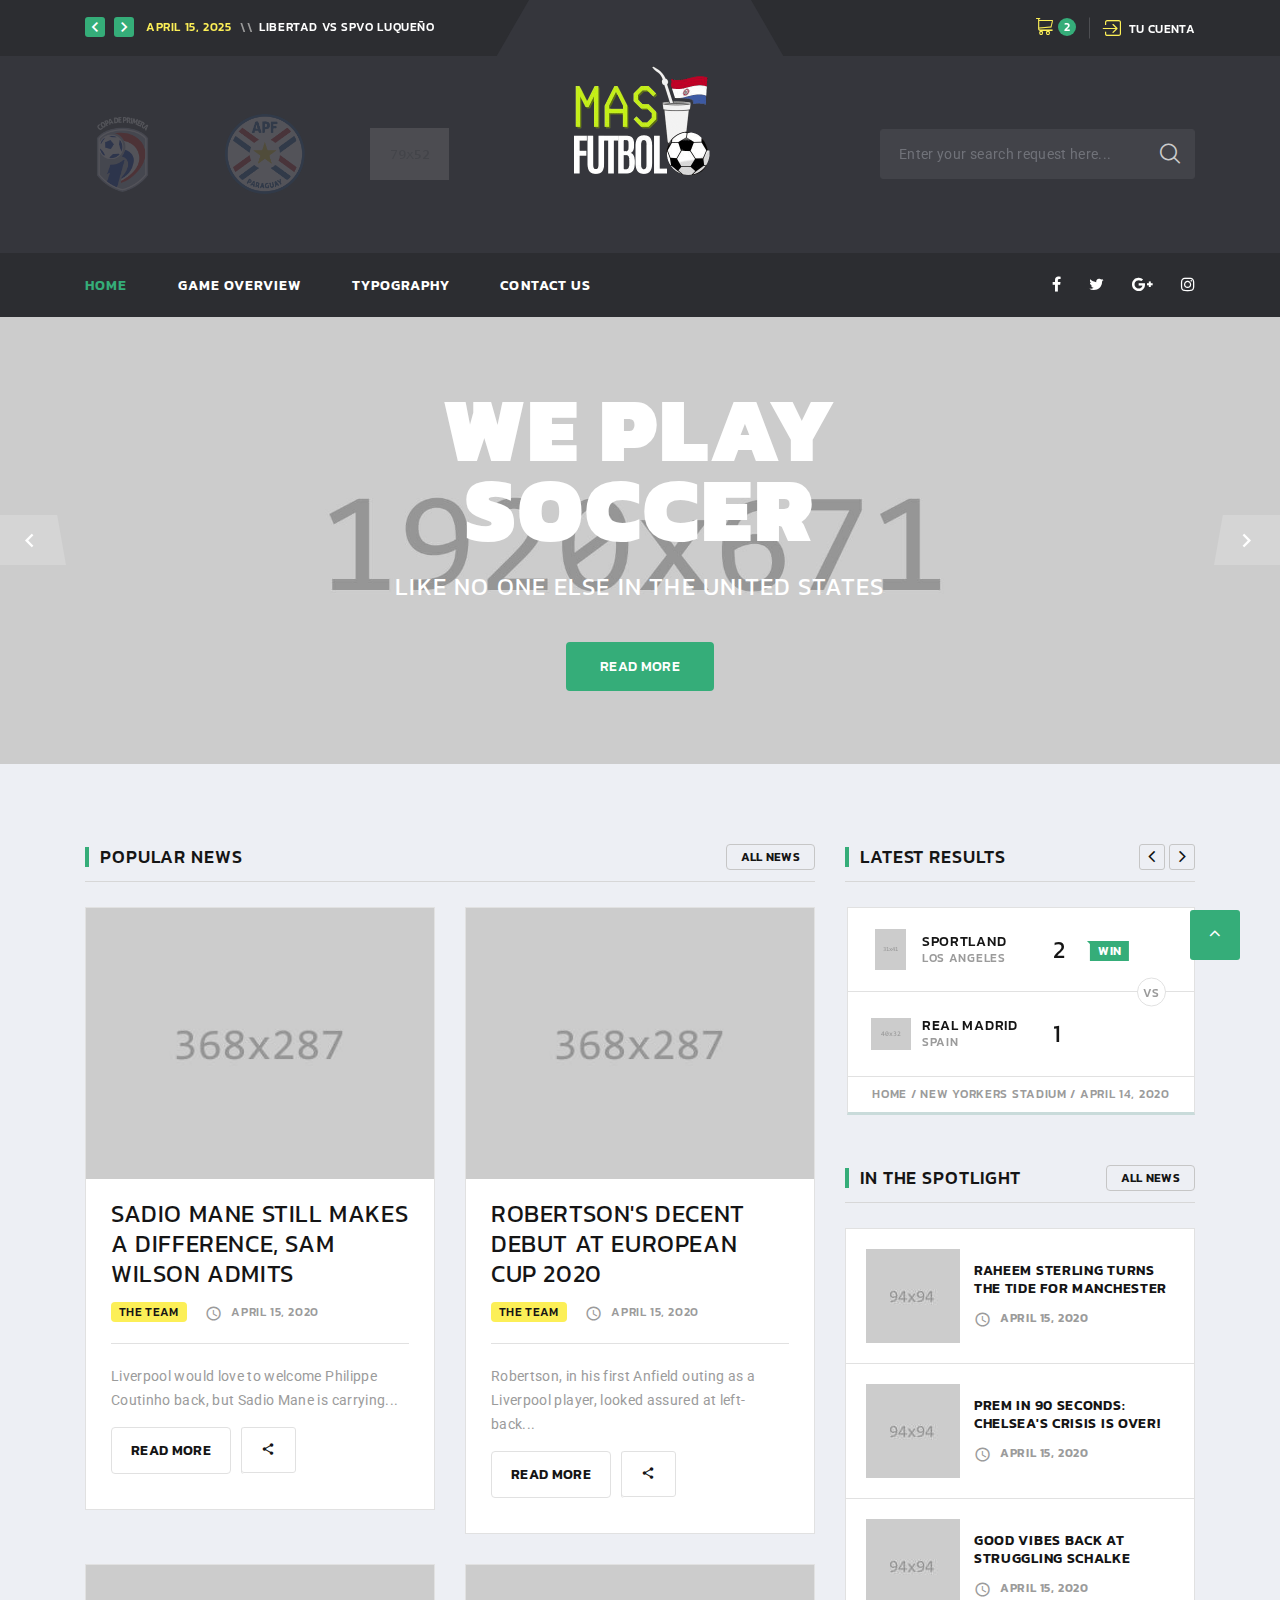
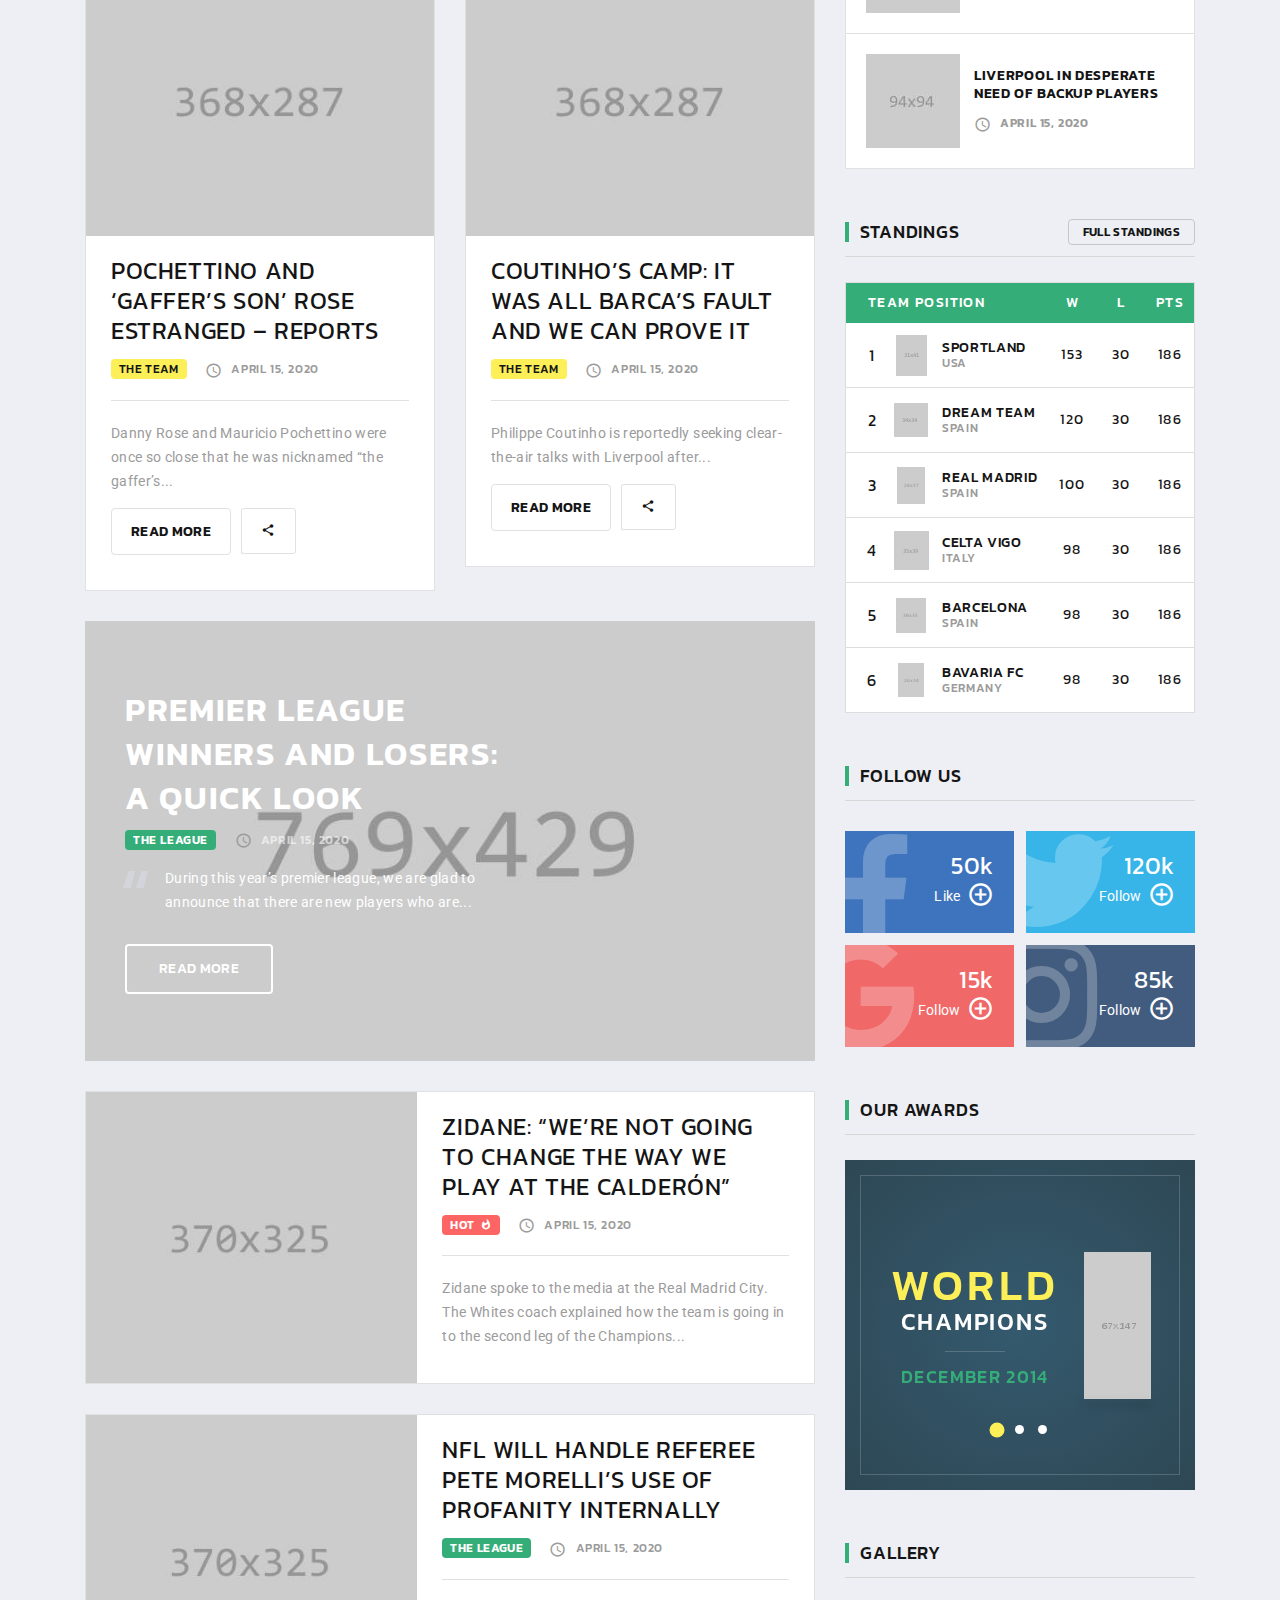
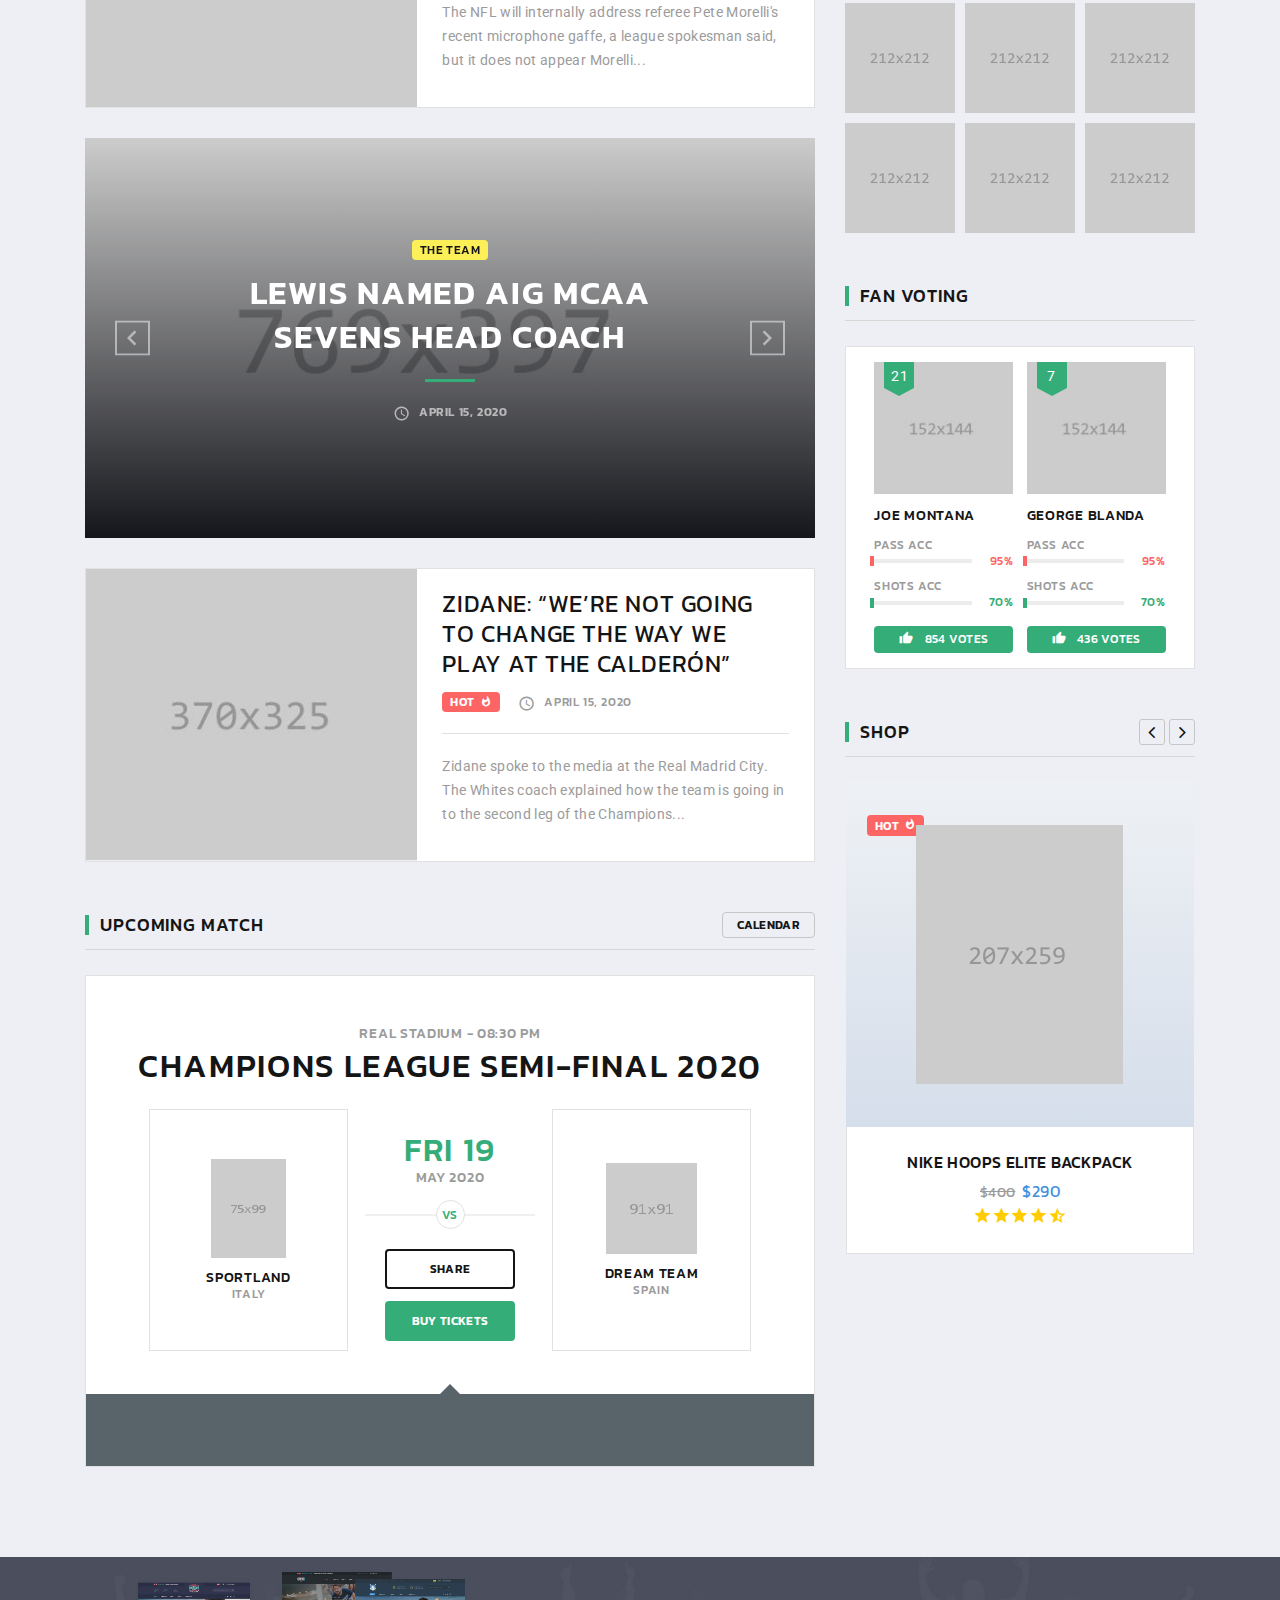
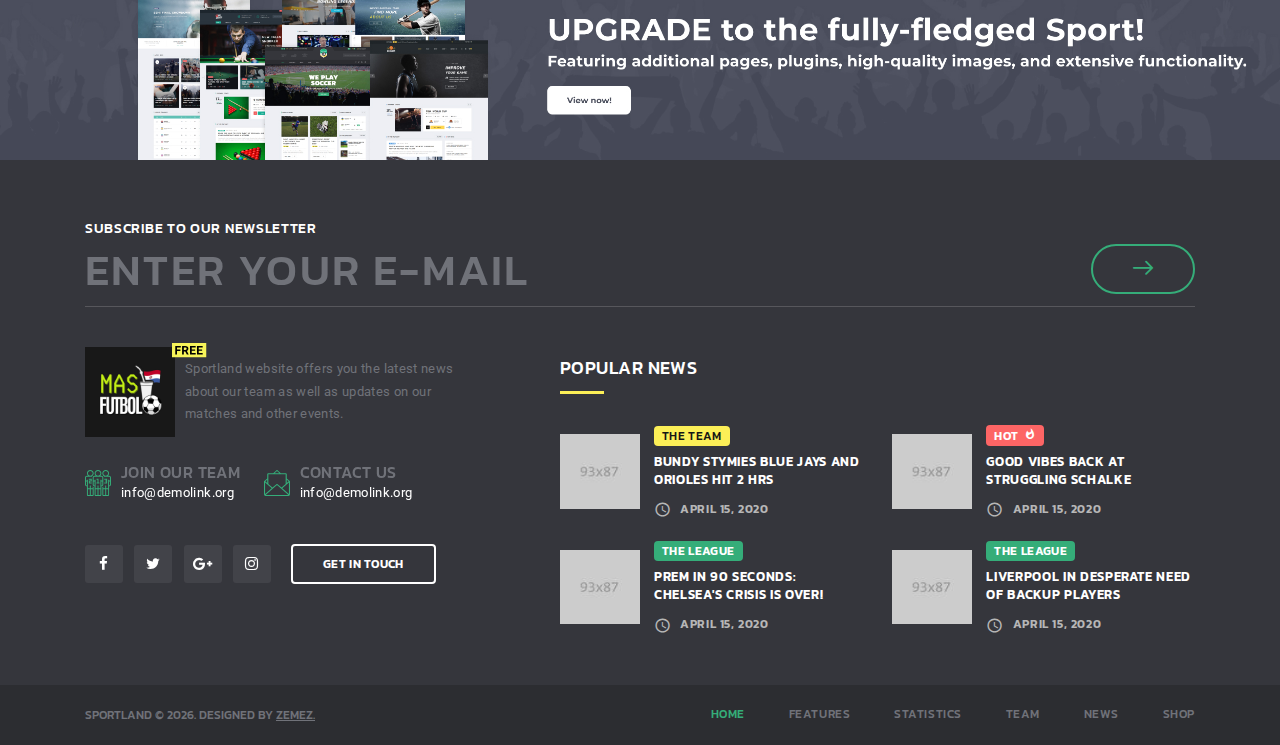
==== index.html @ 085f9d53 "masfutbolpy" ====
<!DOCTYPE html>
<html class="wide wow-animation" lang="en">
  <head>
    <!-- Site Title-->
    <title>masfutbolpy</title>
    <meta name="format-detection" content="telephone=no">
    <meta name="viewport" content="width=device-width, height=device-height, initial-scale=1.0, user-scalable=1">
    <meta http-equiv="X-UA-Compatible" content="IE=edge">
    <meta charset="utf-8">
    <link rel="icon" href="images/logo2.png" type="image/x-icon">
    <!-- Stylesheets-->
    <link rel="stylesheet" type="text/css" href="//fonts.googleapis.com/css?family=Kanit:300,400,500,500i,600,900%7CRoboto:400,900">
    <link rel="stylesheet" href="css/bootstrap.css">
    <link rel="stylesheet" href="css/fonts.css">
    <link rel="stylesheet" href="css/style.css">
    <style>.ie-panel{display: none;background: #212121;padding: 10px 0;box-shadow: 3px 3px 5px 0 rgba(0,0,0,.3);clear: both;text-align:center;position: relative;z-index: 1;} html.ie-10 .ie-panel, html.lt-ie-10 .ie-panel {display: block;}</style>
  </head>
  <body>
    <div class="ie-panel"><a href="http://windows.microsoft.com/en-US/internet-explorer/"><img src="images/ie8-panel/warning_bar_0000_us.jpg" height="42" width="820" alt="You are using an outdated browser. For a faster, safer browsing experience, upgrade for free today."></a></div>
    <div class="preloader">
      <div class="preloader-body">
        <div class="preloader-item"></div>
      </div>
    </div>
    <!-- Page-->
    <div class="page">
      <!-- Page Header-->
      <header class="section page-header rd-navbar-dark">
        <!-- RD Navbar-->
        <div class="rd-navbar-wrap">
          <nav class="rd-navbar rd-navbar-classic" data-layout="rd-navbar-fixed" data-sm-layout="rd-navbar-fixed" data-md-layout="rd-navbar-fixed" data-md-device-layout="rd-navbar-fixed" data-lg-layout="rd-navbar-fixed" data-lg-device-layout="rd-navbar-fixed" data-xl-layout="rd-navbar-static" data-xl-device-layout="rd-navbar-static" data-xxl-layout="rd-navbar-static" data-xxl-device-layout="rd-navbar-static" data-lg-stick-up-offset="166px" data-xl-stick-up-offset="166px" data-xxl-stick-up-offset="166px" data-lg-stick-up="true" data-xl-stick-up="true" data-xxl-stick-up="true">
            <div class="rd-navbar-panel">
              <!-- RD Navbar Toggle-->
              <button class="rd-navbar-toggle" data-rd-navbar-toggle=".rd-navbar-main"><span></span></button>
              <!-- RD Navbar Panel-->
              <div class="rd-navbar-panel-inner container">
                <div class="rd-navbar-collapse rd-navbar-panel-item rd-navbar-panel-item-left">
                  <!-- Owl Carousel-->
                  <div class="owl-carousel-navbar owl-carousel-inline-outer">
                    <div class="owl-inline-nav">
                      <button class="owl-arrow owl-arrow-prev"></button>
                      <button class="owl-arrow owl-arrow-next"></button>
                    </div>
                    <div class="owl-carousel-inline-wrap">
                      <div class="owl-carousel owl-carousel-inline" data-items="1" data-dots="false" data-nav="true" data-autoplay="true" data-autoplay-speed="3200" data-stage-padding="0" data-loop="true" data-margin="10" data-mouse-drag="false" data-touch-drag="false" data-nav-custom=".owl-carousel-navbar">
                        <!-- Post Inline-->
                        <article class="post-inline">
                          <time class="post-inline-time" datetime="2020">April 15, 2025</time>
                          <p class="post-inline-title">Libertad vs Spvo Luqueño</p>
                        </article>
                        <!-- Post Inline-->
                        <article class="post-inline">
                          <time class="post-inline-time" datetime="2020">April 15, 2025</time>
                          <p class="post-inline-title">Cerro Porteño vs Guarani</p>
                        </article>
                        <!-- Post Inline-->
                        <article class="post-inline">
                          <time class="post-inline-time" datetime="2020">April 15, 2025</time>
                          <p class="post-inline-title">Olimpia vs 2 de Mayo</p>
                        </article>
                      </div>
                    </div>
                  </div>
                </div>
                <div class="rd-navbar-panel-item rd-navbar-panel-item-right">
                  <ul class="list-inline list-inline-bordered">
                   <!-- <li> para poner idiomas
                       Select 2
                      <select class="select select-inline" data-placeholder="Select an option" data-dropdown-class="select-inline-dropdown">
                        <option value="en" selected="">en</option>
                        <option value="fr">fr</option>
                        <option value="es">es</option>
                      </select>
                    </li>-->
                    <li>
                      <div class="cart-inline-toggled-outer">
                        <!-- Link Cart-->
                        <button class="link link-cart cart-inline-toggle" data-rd-navbar-toggle="#cart-inline"><span class="link-cart-icon fl-bigmug-line-shopping202"></span><span class="link-cart-counter">2</span></button>
                        <!-- Cart Inline-->
                        <article class="cart-inline cart-inline-toggled" id="cart-inline">
                          <div class="cart-inline-inner">
                            <div class="cart-inline-header">
                              <h5 class="cart-inline-title">Carrito: 2 productos</h5>
                              <p class="cart-inline-subtitle">total precio: $750</p>
                            </div>
                            <div class="cart-inline-main">
                                    <!-- Product inline-->
                                    <article class="product-inline">
                                      <div class="product-inline-aside"><a class="product-inline-figure" href="#"><img class="product-inline-image" src="images/product-Nike-Air-Zoom-Pegasus-67x30.png" alt="" width="67" height="30"/></a></div>
                                      <div class="product-inline-main">
                                        <p class="heading-7 product-inline-title"><a href="#">Nike Air Zoom Pegasus</a></p>
                                        <ul class="product-inline-meta">
                                          <li>
                                            <input class="form-input" type="number" data-zeros="true" value="2" min="1" max="100">
                                          </li>
                                          <li>
                                            <p class="product-inline-price">$500.00</p>
                                          </li>
                                        </ul>
                                      </div>
                                    </article>
                                    <!-- Product inline-->
                                    <article class="product-inline">
                                      <div class="product-inline-aside"><a class="product-inline-figure" href="#"><img class="product-inline-image" src="images/product-Nike-Baseball-Hat-55x38.png" alt="" width="55" height="38"/></a></div>
                                      <div class="product-inline-main">
                                        <p class="heading-7 product-inline-title"><a href="#">Nike Baseball Hat</a></p>
                                        <ul class="product-inline-meta">
                                          <li>
                                            <input class="form-input" type="number" data-zeros="true" value="1" min="1" max="100">
                                          </li>
                                          <li>
                                            <p class="product-inline-price">$250.00</p>
                                          </li>
                                        </ul>
                                      </div>
                                    </article>
                            </div>
                            <div class="cart-inline-footer"><a class="button button-md button-default-outline" href="#">Ir al carrito</a><a class="button button-md button-primary" href="#">Realizar Pedido</a></div>
                          </div>
                        </article>
                      </div>
                    </li>
                    <li><a class="link link-icon link-icon-left link-classic" href="#"><span class="icon fl-bigmug-line-login12"></span><span class="link-icon-text">Tu Cuenta</span></a></li>
                  </ul>
                </div>
                <div class="rd-navbar-collapse-toggle rd-navbar-fixed-element-1" data-rd-navbar-toggle=".rd-navbar-collapse"><span></span></div>
              </div>
            </div>
            <div class="rd-navbar-main">
              <div class="rd-navbar-main-top">
                <div class="rd-navbar-main-container container">
                  <!-- RD Navbar Brand-->
                  <div class="rd-navbar-brand"><a class="" href="./"><img class="brand-logo " src="images/logo.webp" alt="" width="95" height="126"/></a>
                  </div>
                  <!-- RD Navbar List-->
                  <ul class="rd-navbar-list">
                    <li class="rd-navbar-list-item"><a class="rd-navbar-list-link" href="#"><img src="images/k1sbmx1652126723.png" alt="" width="75" height="42"/></a></li>
                    <li class="rd-navbar-list-item"><a class="rd-navbar-list-link" href="#"><img src="images/Escudo_APF_actual.png" alt="" width="88" height="45"/></a></li>
                    <li class="rd-navbar-list-item"><a class="rd-navbar-list-link" href="#"><img src="images/partners-3-inverse-79x52.png" alt="" width="79" height="52"/></a></li>
                  </ul>
                  <!-- RD Navbar Search-->
                  <div class="rd-navbar-search">
                    <button class="rd-navbar-search-toggle" data-rd-navbar-toggle=".rd-navbar-search"><span></span></button>
                    <form class="rd-search" action="#" data-search-live="rd-search-results-live" method="GET">
                      <div class="form-wrap">
                        <label class="form-label" for="rd-navbar-search-form-input">Enter your search request here...</label>
                        <input class="rd-navbar-search-form-input form-input" id="rd-navbar-search-form-input" type="text" name="s" autocomplete="off">
                        <div class="rd-search-results-live" id="rd-search-results-live"></div>
                      </div>
                      <button class="rd-search-form-submit fl-budicons-launch-search81" type="submit"></button>
                    </form>
                  </div>
                </div>
              </div>
              <div class="rd-navbar-main-bottom rd-navbar-darker">
                <div class="rd-navbar-main-container container">
                  <!-- RD Navbar Nav-->
                                    <ul class="rd-navbar-nav">
                                      <li class="rd-nav-item active"><a class="rd-nav-link" href="index.html">Home</a>
                                      </li>
                                      <li class="rd-nav-item"><a class="rd-nav-link" href="https://livedemo00.template-help.com/wt_63853_v4/soccer/index.html">Game overview</a>
                                      </li>
                                      <li class="rd-nav-item"><a class="rd-nav-link" href="https://livedemo00.template-help.com/wt_63853_v4/soccer/index.html">Typography</a>
                                      </li>
                                      <li class="rd-nav-item"><a class="rd-nav-link" href="https://livedemo00.template-help.com/wt_63853_v4/soccer/index.html">Contact us</a>
                                      </li>
                                    </ul>
                  <div class="rd-navbar-main-element">
                    <ul class="list-inline list-inline-sm">
                      <li><a class="icon icon-xs icon-light fa fa-facebook" href="#"></a></li>
                      <li><a class="icon icon-xs icon-light fa fa-twitter" href="#"></a></li>
                      <li><a class="icon icon-xs icon-light fa fa-google-plus" href="#"></a></li>
                      <li><a class="icon icon-xs icon-light fa fa-instagram" href="#"></a></li>
                    </ul>
                  </div>
                </div>
              </div>
            </div>
          </nav>
        </div>
      </header>
      <!-- Swiper-->
      <section class="section swiper-container swiper-slider swiper-classic bg-gray-2" data-loop="true" data-autoplay="4000" data-simulate-touch="false" data-slide-effect="fade">
        <div class="swiper-wrapper">
          <div class="swiper-slide text-center" data-slide-bg="images/slider-1-slide-1-1920x671.jpg">
            <div class="container">
              <div class="row justify-content-center">
                <div class="col-xl-6">
                  <div class="swiper-slide-caption">
                    <h1 data-caption-animate="fadeInUp" data-caption-delay="100">We play Soccer</h1>
                    <h4 data-caption-animate="fadeInUp" data-caption-delay="200">like no one else in the united states</h4><a class="button button-primary" data-caption-animate="fadeInUp" data-caption-delay="300" href="about-us.html">Read More</a>
                  </div>
                </div>
              </div>
            </div>
          </div>
          <div class="swiper-slide" data-slide-bg="images/slider-1-slide-2-1920x671.jpg">
            <div class="container">
              <div class="row justify-content-end">
                <div class="col-xl-5">
                  <div class="swiper-slide-caption">
                    <h1 data-caption-animate="fadeInUp" data-caption-delay="100">We Are Pros</h1>
                    <h4 data-caption-animate="fadeInUp" data-caption-delay="200">in Everything Concerning Soccer</h4><a class="button button-primary" data-caption-animate="fadeInUp" data-caption-delay="300" href="about-us.html">Read More</a>
                  </div>
                </div>
              </div>
            </div>
          </div>
          <div class="swiper-slide" data-slide-bg="images/slider-1-slide-3-1920x671.jpg">
            <div class="container">
              <div class="row">
                <div class="col-xl-5">
                  <div class="swiper-slide-caption">
                    <h1 data-caption-animate="fadeInUp" data-caption-delay="100">Best Website</h1>
                    <h4 data-caption-animate="fadeInUp" data-caption-delay="200">for soccer news, updates, <br class="d-none d-xl-block"> and game results</h4><a class="button button-primary" data-caption-animate="fadeInUp" data-caption-delay="300" href="about-us.html">Read More</a>
                  </div>
                </div>
              </div>
            </div>
          </div>
        </div>
        <div class="swiper-button swiper-button-prev"></div>
        <div class="swiper-button swiper-button-next"></div>
        <div class="swiper-pagination"></div>
      </section>

      <!-- Latest News-->
      <section class="section section-md bg-gray-100">
        <div class="container">
          <div class="row row-50">
            <div class="col-lg-8">
              <div class="main-component">
                <!-- Heading Component-->
                <article class="heading-component">
                  <div class="heading-component-inner">
                    <h5 class="heading-component-title">Popular news
                    </h5><a class="button button-xs button-gray-outline" href="#">All news</a>
                  </div>
                </article>
                <div class="row row-30">
                  <div class="col-md-6">
                    <!-- Post Future-->
                    <article class="post-future"><a class="post-future-figure" href="#"><img src="images/news-2-1-368x287.jpg" alt="" width="368" height="287"/></a>
                      <div class="post-future-main">
                        <h4 class="post-future-title"><a href="#">Sadio mane still makes a difference, sam wilson admits</a></h4>
                        <div class="post-future-meta">
                          <!-- Badge-->
                          <div class="badge badge-secondary">The Team
                          </div>
                          <div class="post-future-time"><span class="icon mdi mdi-clock"></span>
                            <time datetime="2020">April 15, 2020</time>
                          </div>
                        </div>
                        <hr/>
                        <div class="post-future-text">
                          <p>Liverpool would love to welcome Philippe Coutinho back, but Sadio Mane is carrying...</p>
                        </div>
                        <div class="post-future-footer group-flex group-flex-xs"><a class="button button-gray-outline" href="#">Read more</a>
                          <div class="post-future-share">
                            <div class="inline-toggle-parent">
                              <div class="inline-toggle icon material-icons-share"></div>
                              <div class="inline-toggle-element">
                                <ul class="list-inline">
                                  <li>Share</li>
                                  <li><a class="icon fa-facebook" href="#"></a></li>
                                  <li><a class="icon fa-twitter" href="#"></a></li>
                                  <li><a class="icon fa-google-plus" href="#"></a></li>
                                  <li><a class="icon fa-instagram" href="#"></a></li>
                                </ul>
                              </div>
                            </div>
                          </div>
                        </div>
                      </div>
                    </article>
                  </div>
                  <div class="col-md-6">
                    <!-- Post Future-->
                    <article class="post-future"><a class="post-future-figure" href="#"><img src="images/news-2-2-368x287.jpg" alt="" width="368" height="287"/></a>
                      <div class="post-future-main">
                        <h4 class="post-future-title"><a href="#">Robertson's decent debut at european cup 2020</a></h4>
                        <div class="post-future-meta">
                          <!-- Badge-->
                          <div class="badge badge-secondary">The Team
                          </div>
                          <div class="post-future-time"><span class="icon mdi mdi-clock"></span>
                            <time datetime="2020">April 15, 2020</time>
                          </div>
                        </div>
                        <hr/>
                        <div class="post-future-text">
                          <p>Robertson, in his first Anfield outing as a Liverpool player, looked assured at left-back...</p>
                        </div>
                        <div class="post-future-footer group-flex group-flex-xs"><a class="button button-gray-outline" href="#">Read more</a>
                          <div class="post-future-share">
                            <div class="inline-toggle-parent">
                              <div class="inline-toggle icon material-icons-share"></div>
                              <div class="inline-toggle-element">
                                <ul class="list-inline">
                                  <li>Share</li>
                                  <li><a class="icon fa-facebook" href="#"></a></li>
                                  <li><a class="icon fa-twitter" href="#"></a></li>
                                  <li><a class="icon fa-google-plus" href="#"></a></li>
                                  <li><a class="icon fa-instagram" href="#"></a></li>
                                </ul>
                              </div>
                            </div>
                          </div>
                        </div>
                      </div>
                    </article>
                  </div>
                  <div class="col-md-6">
                    <!-- Post Future-->
                    <article class="post-future"><a class="post-future-figure" href="#"><img src="images/news-2-3-368x287.jpg" alt="" width="368" height="287"/></a>
                      <div class="post-future-main">
                        <h4 class="post-future-title"><a href="#">Pochettino and ‘gaffer’s son’ Rose estranged – reports</a></h4>
                        <div class="post-future-meta">
                          <!-- Badge-->
                          <div class="badge badge-secondary">The Team
                          </div>
                          <div class="post-future-time"><span class="icon mdi mdi-clock"></span>
                            <time datetime="2020">April 15, 2020</time>
                          </div>
                        </div>
                        <hr/>
                        <div class="post-future-text">
                          <p>Danny Rose and Mauricio Pochettino were once so close that he was nicknamed “the gaffer’s...</p>
                        </div>
                        <div class="post-future-footer group-flex group-flex-xs"><a class="button button-gray-outline" href="#">Read more</a>
                          <div class="post-future-share">
                            <div class="inline-toggle-parent">
                              <div class="inline-toggle icon material-icons-share"></div>
                              <div class="inline-toggle-element">
                                <ul class="list-inline">
                                  <li>Share</li>
                                  <li><a class="icon fa-facebook" href="#"></a></li>
                                  <li><a class="icon fa-twitter" href="#"></a></li>
                                  <li><a class="icon fa-google-plus" href="#"></a></li>
                                  <li><a class="icon fa-instagram" href="#"></a></li>
                                </ul>
                              </div>
                            </div>
                          </div>
                        </div>
                      </div>
                    </article>
                  </div>
                  <div class="col-md-6">
                    <!-- Post Future-->
                    <article class="post-future"><a class="post-future-figure" href="#"><img src="images/news-2-4-368x287.jpg" alt="" width="368" height="287"/></a>
                      <div class="post-future-main">
                        <h4 class="post-future-title"><a href="#">Coutinho’s camp: It was all Barca’s fault and we can prove it</a></h4>
                        <div class="post-future-meta">
                          <!-- Badge-->
                          <div class="badge badge-secondary">The Team
                          </div>
                          <div class="post-future-time"><span class="icon mdi mdi-clock"></span>
                            <time datetime="2020">April 15, 2020</time>
                          </div>
                        </div>
                        <hr/>
                        <div class="post-future-text">
                          <p>Philippe Coutinho is reportedly seeking clear-the-air talks with Liverpool after...</p>
                        </div>
                        <div class="post-future-footer group-flex group-flex-xs"><a class="button button-gray-outline" href="#">Read more</a>
                          <div class="post-future-share">
                            <div class="inline-toggle-parent">
                              <div class="inline-toggle icon material-icons-share"></div>
                              <div class="inline-toggle-element">
                                <ul class="list-inline">
                                  <li>Share</li>
                                  <li><a class="icon fa-facebook" href="#"></a></li>
                                  <li><a class="icon fa-twitter" href="#"></a></li>
                                  <li><a class="icon fa-google-plus" href="#"></a></li>
                                  <li><a class="icon fa-instagram" href="#"></a></li>
                                </ul>
                              </div>
                            </div>
                          </div>
                        </div>
                      </div>
                    </article>
                  </div>
                  <div class="col-md-12">
                    <!-- Post Gloria-->
                    <article class="post-gloria"><img src="images/post-gloria-1-769x429.jpg" alt="" width="769" height="429"/>
                      <div class="post-gloria-main">
                        <h3 class="post-gloria-title"><a href="#">Premier League Winners and Losers: a quick look</a></h3>
                        <div class="post-gloria-meta">
                          <!-- Badge-->
                          <div class="badge badge-primary">The League
                          </div>
                          <div class="post-gloria-time"><span class="icon mdi mdi-clock"></span>
                            <time datetime="2020">April 15, 2020</time>
                          </div>
                        </div>
                        <div class="post-gloria-text">
                          <svg version="1.1" x="0px" y="0px" width="6.888px" height="4.68px" viewbox="0 0 6.888 4.68" enable-background="new 0 0 6.888 4.68" xml:space="preserve">
                            <path d="M1.584,0h1.8L2.112,4.68H0L1.584,0z M5.112,0h1.776L5.64,4.68H3.528L5.112,0z"></path>
                          </svg>
                          <p>During this year’s premier league, we are glad to announce that there are new players who are...</p>
                        </div><a class="button" href="#">Read more</a>
                      </div>
                    </article>
                  </div>
                  <div class="col-md-12">
                    <!-- Post Future-->
                    <article class="post-future post-future-horizontal"><a class="post-future-figure" href="#"><img src="images/news-3-1-370x325.jpg" alt="" width="370" height="325"/></a>
                      <div class="post-future-main">
                        <h4 class="post-future-title"><a href="#">Zidane: “We’re not going to change the way we play at the Calderón”</a></h4>
                        <div class="post-future-meta">
                          <!-- Badge-->
                          <div class="badge badge-red">hot<span class="icon mdi mdi-fire"></span>
                          </div>
                          <div class="post-future-time"><span class="icon mdi mdi-clock"></span>
                            <time datetime="2020">April 15, 2020</time>
                          </div>
                        </div>
                        <hr/>
                        <div class="post-future-text">
                          <p>Zidane spoke to the media at the Real Madrid City. The Whites coach explained how the team is going in to the second leg of the Champions...</p>
                        </div>
                      </div>
                    </article>
                  </div>
                  <div class="col-md-12">
                    <!-- Post Future-->
                    <article class="post-future post-future-horizontal"><a class="post-future-figure" href="#"><img src="images/news-3-2-370x325.jpg" alt="" width="370" height="325"/></a>
                      <div class="post-future-main">
                        <h4 class="post-future-title"><a href="#">NFL Will Handle Referee Pete Morelli’s Use of Profanity Internally</a></h4>
                        <div class="post-future-meta">
                          <!-- Badge-->
                          <div class="badge badge-primary">The League
                          </div>
                          <div class="post-future-time"><span class="icon mdi mdi-clock"></span>
                            <time datetime="2020">April 15, 2020</time>
                          </div>
                        </div>
                        <hr/>
                        <div class="post-future-text">
                          <p>The NFL will internally address referee Pete Morelli's recent microphone gaffe, a league spokesman said, but it does not appear Morelli...</p>
                        </div>
                      </div>
                    </article>
                  </div>
                  <div class="col-md-12">
                    <!-- Swiper-->
                    <div class="swiper-container swiper-slider post-slider" data-loop="false" data-autoplay="false" data-simulate-touch="false">
                      <div class="swiper-wrapper">
                        <div class="swiper-slide">
                          <div class="swiper-slide-caption">
                                                <!-- Post Alice-->
                                                <article class="post-alice"><img src="images/post-slide-1-769x397.jpg" alt="" width="769" height="397"/>
                                                  <div class="post-alice-main">
                                                    <!-- Badge-->
                                                    <div class="badge badge-secondary">the team
                                                    </div>
                                                    <h3 class="post-alice-title"><a href="#">Lewis named AIG MCAA 
Sevens head coach</a></h3>
                                                    <div class="divider"></div>
                                                    <div class="post-alice-time"><span class="icon mdi mdi-clock"></span>
                                                      <time datetime="2020">April 15, 2020</time>
                                                    </div>
                                                  </div>
                                                </article>
                          </div>
                        </div>
                        <div class="swiper-slide">
                          <div class="swiper-slide-caption">
                                                <!-- Post Alice-->
                                                <article class="post-alice"><img src="images/post-slide-2-769x397.jpg" alt="" width="769" height="397"/>
                                                  <div class="post-alice-main">
                                                    <!-- Badge-->
                                                    <div class="badge badge-primary">The League
                                                    </div>
                                                    <h3 class="post-alice-title"><a href="#">rumors about world soccer championship 2020</a></h3>
                                                    <div class="divider"></div>
                                                    <div class="post-alice-time"><span class="icon mdi mdi-clock"></span>
                                                      <time datetime="2020">April 15, 2020</time>
                                                    </div>
                                                  </div>
                                                </article>
                          </div>
                        </div>
                        <div class="swiper-slide">
                          <div class="swiper-slide-caption">
                                                <!-- Post Alice-->
                                                <article class="post-alice"><img src="images/post-slide-3-769x397.jpg" alt="" width="769" height="397"/>
                                                  <div class="post-alice-main">
                                                    <!-- Post Video Button--><a class="post-video-button" href="#modal1" data-toggle="modal"><span class="icon material-icons-play_arrow"></span></a>
                                                    <h3 class="post-alice-title"><a href="#">2020 Europa League Final</a></h3>
                                                    <div class="divider"></div>
                                                    <div class="post-alice-time"><span class="icon mdi mdi-clock"></span>
                                                      <time datetime="2020">April 15, 2020</time>
                                                    </div>
                                                  </div>
                                                </article>
                          </div>
                        </div>
                      </div>
                      <!-- Swiper Pagination-->
                      <div class="swiper-pagination"></div>
                      <!-- Swiper Navigation-->
                      <div class="swiper-button-prev"></div>
                      <div class="swiper-button-next"></div>
                    </div>
                  </div>
                  <div class="col-md-12">
                    <!-- Post Future-->
                    <article class="post-future post-future-horizontal"><a class="post-future-figure" href="#"><img src="images/news-3-3-370x325.jpg" alt="" width="370" height="325"/></a>
                      <div class="post-future-main">
                        <h4 class="post-future-title"><a href="#">Zidane: “We’re not going to change the way we play at the Calderón”</a></h4>
                        <div class="post-future-meta">
                          <!-- Badge-->
                          <div class="badge badge-red">hot<span class="icon mdi mdi-fire"></span>
                          </div>
                          <div class="post-future-time"><span class="icon mdi mdi-clock"></span>
                            <time datetime="2020">April 15, 2020</time>
                          </div>
                        </div>
                        <hr/>
                        <div class="post-future-text">
                          <p>Zidane spoke to the media at the Real Madrid City. The Whites coach explained how the team is going in to the second leg of the Champions...</p>
                        </div>
                      </div>
                    </article>
                  </div>
                </div>
              </div>
              <div class="main-component">
                <!-- Heading Component-->
                <article class="heading-component">
                  <div class="heading-component-inner">
                    <h5 class="heading-component-title">Upcoming Match
                    </h5><a class="button button-xs button-gray-outline" href="#">Calendar</a>
                  </div>
                </article>
                <!-- Game Result Bug-->
                <article class="game-result">
                  <div class="game-info game-info-creative">
                    <p class="game-info-subtitle">Real Stadium - 
                      <time datetime="08:30"> 08:30 PM</time>
                    </p>
                    <h3 class="game-info-title">Champions league semi-final 2020</h3>
                    <div class="game-info-main">
                      <div class="game-info-team game-info-team-first">
                        <figure><img src="images/team-sportland-75x99.png" alt="" width="75" height="99"/>
                        </figure>
                        <div class="game-result-team-name">Sportland</div>
                        <div class="game-result-team-country">Italy</div>
                      </div>
                      <div class="game-info-middle game-info-middle-vertical">
                        <time class="time-big" datetime="2020-04-17"><span class="heading-3">Fri 19</span> May 2020
                        </time>
                        <div class="game-result-divider-wrap"><span class="game-info-team-divider">VS</span></div>
                        <div class="group-sm">
                          <div class="button button-sm button-share-outline">Share
                            <ul class="game-info-share">
                              <li class="game-info-share-item"><a class="icon fa fa-facebook" href="#"></a></li>
                              <li class="game-info-share-item"><a class="icon fa fa-twitter" href="#"></a></li>
                              <li class="game-info-share-item"><a class="icon fa fa-google-plus" href="#"></a></li>
                              <li class="game-info-share-item"><a class="icon fa fa-instagram" href="#"></a></li>
                            </ul>
                          </div><a class="button button-sm button-primary" href="#">Buy tickets</a>
                        </div>
                      </div>
                      <div class="game-info-team game-info-team-second">
                        <figure><img src="images/team-dream-team-91x91.png" alt="" width="91" height="91"/>
                        </figure>
                        <div class="game-result-team-name">Dream Team</div>
                        <div class="game-result-team-country">Spain</div>
                      </div>
                    </div>
                  </div>
                  <div class="game-info-countdown">
                    <div class="countdown countdown-bordered" data-type="until" data-time="31 Dec 2020 16:00" data-format="dhms" data-style="short"></div>
                  </div>
                </article>
              </div>
            </div>
            <!-- Aside Block-->
            <div class="col-lg-4">
              <aside class="aside-components">
                <div class="aside-component">
                  <div class="owl-carousel-outer-navigation-1">
                    <!-- Heading Component-->
                    <article class="heading-component">
                      <div class="heading-component-inner">
                        <h5 class="heading-component-title">Latest results
                        </h5>
                        <div class="owl-carousel-arrows-outline">
                          <div class="owl-nav">
                            <button class="owl-arrow owl-arrow-prev"></button>
                            <button class="owl-arrow owl-arrow-next"></button>
                          </div>
                        </div>
                      </div>
                    </article>
                    <!-- Owl Carousel-->
                    <div class="owl-carousel owl-spacing-1" data-items="1" data-dots="false" data-nav="true" data-autoplay="true" data-autoplay-speed="4000" data-stage-padding="0" data-loop="true" data-margin="30" data-mouse-drag="false" data-animation-in="fadeIn" data-animation-out="fadeOut" data-nav-custom=".owl-carousel-outer-navigation-1">
                      <!-- Game Result Creative-->
                      <article class="game-result game-result-creative">
                        <div class="game-result-main-vertical">
                          <div class="game-result-team game-result-team-horizontal game-result-team-first">
                            <figure class="game-result-team-figure"><img src="images/team-sportland-31x41.png" alt="" width="31" height="41"/>
                            </figure>
                            <div class="game-result-team-title">
                              <div class="game-result-team-name">Sportland</div>
                              <div class="game-result-team-country">Los angeles</div>
                            </div>
                            <div class="game-result-score game-result-score-big game-result-team-win">2<span class="game-result-team-label game-result-team-label-right">Win</span>
                            </div>
                          </div><span class="game-result-team-divider">VS</span>
                          <div class="game-result-team game-result-team-horizontal game-result-team-second">
                            <figure class="game-result-team-figure"><img src="images/team-fenix-40x32.png" alt="" width="40" height="32"/>
                            </figure>
                            <div class="game-result-team-title">
                              <div class="game-result-team-name">Real madrid</div>
                              <div class="game-result-team-country">Spain</div>
                            </div>
                            <div class="game-result-score game-result-score-big">1
                            </div>
                          </div>
                        </div>
                        <div class="game-result-footer">
                          <ul class="game-result-details">
                            <li>Home</li>
                            <li>New Yorkers Stadium</li>
                            <li>
                              <time datetime="2020-04-14">April 14, 2020</time>
                            </li>
                          </ul>
                        </div>
                      </article>
                      <!-- Game Result Creative-->
                      <article class="game-result game-result-creative">
                        <div class="game-result-main-vertical">
                          <div class="game-result-team game-result-team-horizontal game-result-team-first">
                            <figure class="game-result-team-figure"><img src="images/team-bavaria-fc-26x34.png" alt="" width="26" height="34"/>
                            </figure>
                            <div class="game-result-team-title">
                              <div class="game-result-team-name">Bavaria FC</div>
                              <div class="game-result-team-country">Germany</div>
                            </div>
                            <div class="game-result-score game-result-score-big">2
                            </div>
                          </div><span class="game-result-team-divider">VS</span>
                          <div class="game-result-team game-result-team-horizontal game-result-team-second">
                            <figure class="game-result-team-figure"><img src="images/team-athletic-33x30.png" alt="" width="33" height="30"/>
                            </figure>
                            <div class="game-result-team-title">
                              <div class="game-result-team-name">Atletico</div>
                              <div class="game-result-team-country">USA</div>
                            </div>
                            <div class="game-result-score game-result-score-big game-result-team-win">3<span class="game-result-team-label game-result-team-label-right">Win</span>
                            </div>
                          </div>
                        </div>
                        <div class="game-result-footer">
                          <ul class="game-result-details">
                            <li>Away</li>
                            <li>Bavaria Stadium</li>
                            <li>
                              <time datetime="2020-04-14">April 14, 2020</time>
                            </li>
                          </ul>
                        </div>
                      </article>
                    </div>
                  </div>
                </div>
                <div class="aside-component">
                  <!-- Heading Component-->
                  <article class="heading-component">
                    <div class="heading-component-inner">
                      <h5 class="heading-component-title">In the spotlight
                      </h5><a class="button button-xs button-gray-outline" href="#">All news</a>
                    </div>
                  </article>
                  <!-- List Post Classic-->
                  <div class="list-post-classic">
                                      <!-- Post Classic-->
                                      <article class="post-classic">
                                        <div class="post-classic-aside"><a class="post-classic-figure" href="#"><img src="images/blog-element-1-94x94.jpg" alt="" width="94" height="94"/></a></div>
                                        <div class="post-classic-main">
                                          <p class="post-classic-title"><a href="#">Raheem Sterling turns the tide for Manchester</a></p>
                                          <div class="post-classic-time"><span class="icon mdi mdi-clock"></span>
                                            <time datetime="2020">April 15, 2020</time>
                                          </div>
                                        </div>
                                      </article>
                                      <!-- Post Classic-->
                                      <article class="post-classic">
                                        <div class="post-classic-aside"><a class="post-classic-figure" href="#"><img src="images/blog-element-2-94x94.jpg" alt="" width="94" height="94"/></a></div>
                                        <div class="post-classic-main">
                                          <p class="post-classic-title"><a href="#">Prem in 90 seconds: Chelsea's crisis is over!</a></p>
                                          <div class="post-classic-time"><span class="icon mdi mdi-clock"></span>
                                            <time datetime="2020">April 15, 2020</time>
                                          </div>
                                        </div>
                                      </article>
                                      <!-- Post Classic-->
                                      <article class="post-classic">
                                        <div class="post-classic-aside"><a class="post-classic-figure" href="#"><img src="images/blog-element-3-94x94.jpg" alt="" width="94" height="94"/></a></div>
                                        <div class="post-classic-main">
                                          <p class="post-classic-title"><a href="#">Good vibes back at struggling Schalke</a></p>
                                          <div class="post-classic-time"><span class="icon mdi mdi-clock"></span>
                                            <time datetime="2020">April 15, 2020</time>
                                          </div>
                                        </div>
                                      </article>
                                      <!-- Post Classic-->
                                      <article class="post-classic">
                                        <div class="post-classic-aside"><a class="post-classic-figure" href="#"><img src="images/blog-element-4-94x94.jpg" alt="" width="94" height="94"/></a></div>
                                        <div class="post-classic-main">
                                          <p class="post-classic-title"><a href="#">Liverpool in desperate need of backup players</a></p>
                                          <div class="post-classic-time"><span class="icon mdi mdi-clock"></span>
                                            <time datetime="2020">April 15, 2020</time>
                                          </div>
                                        </div>
                                      </article>
                  </div>
                </div>
                <div class="aside-component">
                  <!-- Heading Component-->
                  <article class="heading-component">
                    <div class="heading-component-inner">
                      <h5 class="heading-component-title">Standings
                      </h5><a class="button button-xs button-gray-outline" href="#">Full Standings</a>
                    </div>
                  </article>
                  <!-- Table team-->
                  <div class="table-custom-responsive">
                    <table class="table-custom table-standings table-classic">
                      <thead>
                        <tr>
                          <th colspan="2">Team Position</th>
                          <th>W</th>
                          <th>L</th>
                          <th>PTS</th>
                        </tr>
                      </thead>
                      <tbody>
                        <tr>
                          <td><span>1</span></td>
                          <td class="team-inline">
                            <div class="team-figure"><img src="images/team-sportland-31x41.png" alt="" width="31" height="41"/>
                            </div>
                            <div class="team-title">
                              <div class="team-name">Sportland</div>
                              <div class="team-country">USA</div>
                            </div>
                          </td>
                          <td>153</td>
                          <td>30</td>
                          <td>186</td>
                        </tr>
                        <tr>
                          <td><span>2</span></td>
                          <td class="team-inline">
                            <div class="team-figure"><img src="images/team-dream-team-34x34.png" alt="" width="34" height="34"/>
                            </div>
                            <div class="team-title">
                              <div class="team-name">Dream team</div>
                              <div class="team-country">Spain</div>
                            </div>
                          </td>
                          <td>120</td>
                          <td>30</td>
                          <td>186</td>
                        </tr>
                        <tr>
                          <td><span>3</span></td>
                          <td class="team-inline">
                            <div class="team-figure"><img src="images/team-real-madrid-28x37.png" alt="" width="28" height="37"/>
                            </div>
                            <div class="team-title">
                              <div class="team-name">Real Madrid</div>
                              <div class="team-country">Spain</div>
                            </div>
                          </td>
                          <td>100</td>
                          <td>30</td>
                          <td>186</td>
                        </tr>
                        <tr>
                          <td><span>4</span></td>
                          <td class="team-inline">
                            <div class="team-figure"><img src="images/team-celta-vigo-35x39.png" alt="" width="35" height="39"/>
                            </div>
                            <div class="team-title">
                              <div class="team-name">Celta Vigo</div>
                              <div class="team-country">Italy</div>
                            </div>
                          </td>
                          <td>98</td>
                          <td>30</td>
                          <td>186</td>
                        </tr>
                        <tr>
                          <td><span>5</span></td>
                          <td class="team-inline">
                            <div class="team-figure"><img src="images/team-barcelona-30x35.png" alt="" width="30" height="35"/>
                            </div>
                            <div class="team-title">
                              <div class="team-name">Barcelona</div>
                              <div class="team-country">Spain</div>
                            </div>
                          </td>
                          <td>98</td>
                          <td>30</td>
                          <td>186</td>
                        </tr>
                        <tr>
                          <td><span>6</span></td>
                          <td class="team-inline">
                            <div class="team-figure"><img src="images/team-bavaria-fc-26x34.png" alt="" width="26" height="34"/>
                            </div>
                            <div class="team-title">
                              <div class="team-name">Bavaria FC</div>
                              <div class="team-country">Germany</div>
                            </div>
                          </td>
                          <td>98</td>
                          <td>30</td>
                          <td>186</td>
                        </tr>
                      </tbody>
                    </table>
                  </div>
                </div>
                <div class="aside-component">
                  <!-- Heading Component-->
                  <article class="heading-component">
                    <div class="heading-component-inner">
                      <h5 class="heading-component-title">Follow us
                      </h5>
                    </div>
                  </article>
                  <!-- Buttons Media-->
                  <div class="group-sm group-flex"><a class="button-media button-media-facebook" href="#">
                      <h4 class="button-media-title">50k</h4>
                      <p class="button-media-action">Like<span class="icon material-icons-add_circle_outline icon-sm"></span></p><span class="button-media-icon fa-facebook"></span></a><a class="button-media button-media-twitter" href="#">
                      <h4 class="button-media-title">120k</h4>
                      <p class="button-media-action">Follow<span class="icon material-icons-add_circle_outline icon-sm"></span></p><span class="button-media-icon fa-twitter"></span></a><a class="button-media button-media-google" href="#">
                      <h4 class="button-media-title">15k</h4>
                      <p class="button-media-action">Follow<span class="icon material-icons-add_circle_outline icon-sm"></span></p><span class="button-media-icon fa-google"></span></a><a class="button-media button-media-instagram" href="#">
                      <h4 class="button-media-title">85k</h4>
                      <p class="button-media-action">Follow<span class="icon material-icons-add_circle_outline icon-sm"></span></p><span class="button-media-icon fa-instagram"></span></a></div>
                </div>
                <div class="aside-component">
                  <!-- Heading Component-->
                  <article class="heading-component">
                    <div class="heading-component-inner">
                      <h5 class="heading-component-title">Our Awards
                      </h5>
                    </div>
                  </article>
                  <!-- Owl Carousel-->
                  <div class="owl-carousel owl-carousel-dots-modern awards-carousel" data-items="1" data-autoplay="true" data-autoplay-speed="4000" data-dots="true" data-nav="false" data-stage-padding="0" data-loop="true" data-margin="0" data-mouse-drag="true">
                                      <!-- Awards Item-->
                                      <div class="awards-item"> 
                                        <div class="awards-item-main">
                                          <h4 class="awards-item-title"><span class="text-accent">World</span>Champions
                                          </h4>
                                          <div class="divider"></div>
                                          <h5 class="awards-item-time">December 2014</h5>
                                        </div>
                                        <div class="awards-item-aside"> <img src="images/thumbnail-minimal-1-67x147.png" alt="" width="67" height="147"/>
                                        </div>
                                      </div>
                                      <!-- Awards Item-->
                                      <div class="awards-item"> 
                                        <div class="awards-item-main">
                                          <h4 class="awards-item-title"><span class="text-accent">Best</span>Forward
                                          </h4>
                                          <div class="divider"></div>
                                          <h5 class="awards-item-time">June 2015</h5>
                                        </div>
                                        <div class="awards-item-aside"> <img src="images/thumbnail-minimal-2-68x126.png" alt="" width="68" height="126"/>
                                        </div>
                                      </div>
                                      <!-- Awards Item-->
                                      <div class="awards-item"> 
                                        <div class="awards-item-main">
                                          <h4 class="awards-item-title"><span class="text-accent">Best</span>Coach
                                          </h4>
                                          <div class="divider"></div>
                                          <h5 class="awards-item-time">November 2016</h5>
                                        </div>
                                        <div class="awards-item-aside"> <img src="images/thumbnail-minimal-3-73x135.png" alt="" width="73" height="135"/>
                                        </div>
                                      </div>
                  </div>
                </div>
                <div class="aside-component">
                  <!-- Heading Component-->
                  <article class="heading-component">
                    <div class="heading-component-inner">
                      <h5 class="heading-component-title">Gallery
                      </h5>
                    </div>
                  </article>
                  <article class="gallery" data-lightgallery="group">
                    <div class="row row-10 row-narrow">
                      <div class="col-6 col-sm-4 col-md-6 col-lg-4"><a class="thumbnail-creative" data-lightgallery="item" href="images/gallery-soccer-1-original.jpg"><img src="images/gallery-soccer-1-212x212.jpg" alt=""/>
                          <div class="thumbnail-creative-overlay"></div></a>
                      </div>
                      <div class="col-6 col-sm-4 col-md-6 col-lg-4"><a class="thumbnail-creative" data-lightgallery="item" href="images/gallery-soccer-2-original.jpg"><img src="images/gallery-soccer-2-212x212.jpg" alt=""/>
                          <div class="thumbnail-creative-overlay"></div></a>
                      </div>
                      <div class="col-6 col-sm-4 col-md-6 col-lg-4"><a class="thumbnail-creative" data-lightgallery="item" href="images/gallery-soccer-3-original.jpg"><img src="images/gallery-soccer-3-212x212.jpg" alt=""/>
                          <div class="thumbnail-creative-overlay"></div></a>
                      </div>
                      <div class="col-6 col-sm-4 col-md-6 col-lg-4"><a class="thumbnail-creative" data-lightgallery="item" href="images/gallery-soccer-4-original.jpg"><img src="images/gallery-soccer-4-212x212.jpg" alt=""/>
                          <div class="thumbnail-creative-overlay"></div></a>
                      </div>
                      <div class="col-6 col-sm-4 col-md-6 col-lg-4"><a class="thumbnail-creative" data-lightgallery="item" href="images/gallery-soccer-5-original.jpg"><img src="images/gallery-soccer-5-212x212.jpg" alt=""/>
                          <div class="thumbnail-creative-overlay"></div></a>
                      </div>
                      <div class="col-6 col-sm-4 col-md-6 col-lg-4"><a class="thumbnail-creative" data-lightgallery="item" href="images/gallery-soccer-6-original.jpg"><img src="images/gallery-soccer-6-212x212.jpg" alt=""/>
                          <div class="thumbnail-creative-overlay"></div></a>
                      </div>
                    </div>
                  </article>
                </div>
                <div class="aside-component">
                  <!-- Heading Component-->
                  <article class="heading-component">
                    <div class="heading-component-inner">
                      <h5 class="heading-component-title">Fan Voting
                      </h5>
                    </div>
                  </article>
                  <div class="block-voting">
                    <div class="group-md">
                      <!-- Player Voting Item-->
                      <div class="player-voting-item">
                        <div class="player-voting-item-figure"><img src="images/player-5-152x144.jpg" alt="" width="152" height="144"/>
                          <div class="player-number">
                            <p>21</p>
                          </div>
                        </div>
                        <div class="player-voting-item-title">
                          <p>Joe Montana</p>
                        </div>
                        <div class="player-voting-item-progress">
                          <!-- Linear progress bar-->
                          <article class="progress-linear progress-bar-modern progress-bar-modern-red">
                            <div class="progress-header">
                              <p>Pass Acc</p>
                            </div>
                            <div class="progress-bar-linear-wrap">
                              <div class="progress-bar-linear"></div>
                            </div><span class="progress-value">95</span>
                          </article>
                          <!-- Linear progress bar-->
                          <article class="progress-linear progress-bar-modern">
                            <div class="progress-header">
                              <p>Shots Acc</p>
                            </div>
                            <div class="progress-bar-linear-wrap">
                              <div class="progress-bar-linear"></div>
                            </div><span class="progress-value">70</span>
                          </article>
                        </div>
                        <button class="button button-block button-icon button-icon-left button-primary" type="button"><span class="icon material-icons-thumb_up"></span><span>854 votes</span></button>
                      </div>
                      <!-- Player Voting Item-->
                      <div class="player-voting-item">
                        <div class="player-voting-item-figure"><img src="images/player-6-152x144.jpg" alt="" width="152" height="144"/>
                          <div class="player-number">
                            <p>7</p>
                          </div>
                        </div>
                        <div class="player-voting-item-title">
                          <p>George Blanda</p>
                        </div>
                        <div class="player-voting-item-progress">
                          <!-- Linear progress bar-->
                          <article class="progress-linear progress-bar-modern progress-bar-modern-red">
                            <div class="progress-header">
                              <p>Pass Acc</p>
                            </div>
                            <div class="progress-bar-linear-wrap">
                              <div class="progress-bar-linear"></div>
                            </div><span class="progress-value">95</span>
                          </article>
                          <!-- Linear progress bar-->
                          <article class="progress-linear progress-bar-modern">
                            <div class="progress-header">
                              <p>Shots Acc</p>
                            </div>
                            <div class="progress-bar-linear-wrap">
                              <div class="progress-bar-linear"></div>
                            </div><span class="progress-value">70</span>
                          </article>
                        </div>
                        <button class="button button-block button-icon button-icon-left button-primary" type="button"><span class="icon material-icons-thumb_up"></span><span>436 votes</span></button>
                      </div>
                    </div>
                  </div>
                </div>
                <div class="aside-component">
                  <div class="owl-carousel-outer-navigation">
                    <!-- Heading Component-->
                    <article class="heading-component">
                      <div class="heading-component-inner">
                        <h5 class="heading-component-title">Shop
                        </h5>
                        <div class="owl-carousel-arrows-outline">
                          <div class="owl-nav">
                            <button class="owl-arrow owl-arrow-prev"></button>
                            <button class="owl-arrow owl-arrow-next"></button>
                          </div>
                        </div>
                      </div>
                    </article>
                    <!-- Owl Carousel-->
                    <div class="owl-carousel owl-spacing-1" data-items="1" data-dots="false" data-nav="true" data-autoplay="true" data-autoplay-speed="4000" data-stage-padding="0" data-loop="false" data-margin="30" data-mouse-drag="false" data-nav-custom=".owl-carousel-outer-navigation">
                      <article class="product">
                        <header class="product-header">
                          <!-- Badge-->
                          <div class="badge badge-red">hot<span class="icon material-icons-whatshot"></span>
                          </div>
                          <div class="product-figure"><img src="images/shop/product-1.png" alt=""/></div>
                          <div class="product-buttons">
                            <div class="product-button product-button-share fl-bigmug-line-share27" style="font-size: 22px">
                              <ul class="product-share">
                                <li class="product-share-item"><span>Share</span></li>
                                <li class="product-share-item"><a class="icon fa fa-facebook" href="#"></a></li>
                                <li class="product-share-item"><a class="icon fa fa-instagram" href="#"></a></li>
                                <li class="product-share-item"><a class="icon fa fa-twitter" href="#"></a></li>
                                <li class="product-share-item"><a class="icon fa fa-google-plus" href="#"></a></li>
                              </ul>
                            </div><a class="product-button fl-bigmug-line-shopping202" href="#" style="font-size: 26px"></a><a class="product-button fl-bigmug-line-zoom60" href="images/shop/product-1-original.jpg" data-lightgallery="item" style="font-size: 25px"></a>
                          </div>
                        </header>
                        <footer class="product-content">
                          <h6 class="product-title"><a href="#">Nike hoops elite backpack</a></h6>
                          <div class="product-price"><span class="product-price-old">$400</span><span class="heading-6 product-price-new">$290</span>
                          </div>
                          <ul class="product-rating">
                            <li><span class="material-icons-star"></span></li>
                            <li><span class="material-icons-star"></span></li>
                            <li><span class="material-icons-star"></span></li>
                            <li><span class="material-icons-star"></span></li>
                            <li><span class="material-icons-star_half"></span></li>
                          </ul>
                        </footer>
                      </article>
                      <article class="product">
                        <header class="product-header">
                          <!-- Badge-->
                          <div class="badge badge-shop">new
                          </div>
                          <div class="product-figure"><img src="images/shop/product-2.png" alt=""/></div>
                          <div class="product-buttons">
                            <div class="product-button product-button-share fl-bigmug-line-share27" style="font-size: 22px">
                              <ul class="product-share">
                                <li class="product-share-item"><span>Share</span></li>
                                <li class="product-share-item"><a class="icon fa fa-facebook" href="#"></a></li>
                                <li class="product-share-item"><a class="icon fa fa-instagram" href="#"></a></li>
                                <li class="product-share-item"><a class="icon fa fa-twitter" href="#"></a></li>
                                <li class="product-share-item"><a class="icon fa fa-google-plus" href="#"></a></li>
                              </ul>
                            </div><a class="product-button fl-bigmug-line-shopping202" href="#" style="font-size: 26px"></a><a class="product-button fl-bigmug-line-zoom60" href="images/shop/product-2-original.jpg" data-lightgallery="item" style="font-size: 25px"></a>
                          </div>
                        </header>
                        <footer class="product-content">
                          <h6 class="product-title"><a href="#">Nike Air Zoom Pegasus</a></h6>
                          <div class="product-price"><span class="heading-6 product-price-new">$290</span>
                          </div>
                          <ul class="product-rating">
                            <li><span class="material-icons-star"></span></li>
                            <li><span class="material-icons-star"></span></li>
                            <li><span class="material-icons-star"></span></li>
                            <li><span class="material-icons-star"></span></li>
                            <li><span class="material-icons-star_half"></span></li>
                          </ul>
                        </footer>
                      </article>
                      <article class="product">
                        <header class="product-header">
                          <!-- Badge-->
                          <div class="badge badge-red">hot<span class="icon material-icons-whatshot"></span>
                          </div>
                          <div class="product-figure"><img src="images/shop/product-3.png" alt=""/></div>
                          <div class="product-buttons">
                            <div class="product-button product-button-share fl-bigmug-line-share27" style="font-size: 22px">
                              <ul class="product-share">
                                <li class="product-share-item"><span>Share</span></li>
                                <li class="product-share-item"><a class="icon fa fa-facebook" href="#"></a></li>
                                <li class="product-share-item"><a class="icon fa fa-instagram" href="#"></a></li>
                                <li class="product-share-item"><a class="icon fa fa-twitter" href="#"></a></li>
                                <li class="product-share-item"><a class="icon fa fa-google-plus" href="#"></a></li>
                              </ul>
                            </div><a class="product-button fl-bigmug-line-shopping202" href="#" style="font-size: 26px"></a><a class="product-button fl-bigmug-line-zoom60" href="images/shop/product-3-original.jpg" data-lightgallery="item" style="font-size: 25px"></a>
                          </div>
                        </header>
                        <footer class="product-content">
                          <h6 class="product-title"><a href="#">Nike distressed baseball hat</a></h6>
                          <div class="product-price"><span class="product-price-old">$400</span><span class="heading-6 product-price-new">$290</span>
                          </div>
                          <ul class="product-rating">
                            <li><span class="material-icons-star"></span></li>
                            <li><span class="material-icons-star"></span></li>
                            <li><span class="material-icons-star"></span></li>
                            <li><span class="material-icons-star"></span></li>
                            <li><span class="material-icons-star_half"></span></li>
                          </ul>
                        </footer>
                      </article>
                    </div>
                  </div>
                </div>
              </aside>
            </div>
          </div>
        </div>
      </section>
      <!-- Page Footer--><a class="d-block" href="https://www.templatemonster.com/website-templates/allstar-multi-sports-website-template-63853.html" target="blank"><img class="d-block w-100" src="images/banner-free-02.jpg" alt=""></a>
      <footer class="section footer-classic footer-classic-dark context-dark">
        <div class="footer-classic-main">
          <div class="container">
            <p class="heading-7">Subscribe to our Newsletter</p>
            <!-- RD Mailform-->
            <form class="rd-mailform rd-form rd-inline-form-creative" data-form-output="form-output-global" data-form-type="subscribe" method="post" action="bat/rd-mailform.php">
              <div class="form-wrap">
                <div class="form-input-wrap">
                  <input class="form-input" id="footer-form-email" type="email" name="email" data-constraints="@Required">
                  <label class="form-label" for="footer-form-email">Enter your E-mail</label>
                </div>
              </div>
              <div class="form-button">
                <button class="button button-primary-outline" type="submit" aria-label="Send"><span class="icon fl-budicons-launch-right164"></span></button>
              </div>
            </form>
            <div class="row row-50">
              <div class="col-lg-5 text-center text-sm-left">
                <article class="unit unit-sm-horizontal unit-middle justify-content-center justify-content-sm-start footer-classic-info">
                  <div class="unit-left"><a class="brand brand-md" href="./"><img class="brand-logo " src="images/logo2.png" alt="" width="95" height="126"/></a>
                  </div>
                  <div class="unit-body">
                    <p>Sportland website offers you the latest news about our team as well as updates on our matches and other events.</p>
                  </div>
                </article>
                <ul class="list-inline list-inline-bordered list-inline-bordered-lg">
                  <li>
                    <div class="unit unit-horizontal unit-middle">
                      <div class="unit-left">
                        <svg class="svg-color-primary svg-sizing-35" x="0px" y="0px" width="27px" height="27px" viewbox="0 0 27 27" preserveAspectRatio="none">
                          <path d="M2,26c0,0.553,0.447,1,1,1h5c0.553,0,1-0.447,1-1v-8.185c-0.373-0.132-0.711-0.335-1-0.595V19 H6v-1v-1v-1H5v1v2H3v-9H2v1H1V9V8c0-0.552,0.449-1,1-1h1h1h3h0.184c0.078-0.218,0.173-0.426,0.297-0.617C8.397,5.751,9,4.696,9,3.5 C9,1.567,7.434,0,5.5,0S2,1.567,2,3.5C2,4.48,2.406,5.364,3.056,6H3H2C0.895,6,0,6.895,0,8v7c0,1.104,0.895,2,2,2V26z M8,26H6v-6h2 V26z M5,26H3v-6h2V26z M3,3.5C3,2.121,4.121,1,5.5,1S8,2.121,8,3.5S6.879,6,5.5,6S3,4.879,3,3.5 M1,15v-3h1v4 C1.449,16,1,15.552,1,15"></path>
                          <path d="M11.056,6H11h-1C8.895,6,8,6.895,8,8v7c0,1.104,0.895,2,2,2v9c0,0.553,0.447,1,1,1h5 c0.553,0,1-0.447,1-1v-9c1.104,0,2-0.896,2-2V8c0-1.105-0.896-2-2-2h-1h-0.056C16.594,5.364,17,4.48,17,3.5 C17,1.567,15.434,0,13.5,0S10,1.567,10,3.5C10,4.48,10.406,5.364,11.056,6 M10,15v1c-0.551,0-1-0.448-1-1v-3h1V15z M11,20h2v6h-2 V20z M16,26h-2v-6h2V26z M17,16v-1v-3h1v3C18,15.552,17.551,16,17,16 M17,7c0.551,0,1,0.448,1,1v1v1v1h-1v-1h-1v5v4h-2v-1v-1v-1h-1 v1v1v1h-2v-4v-5h-1v1H9v-1V9V8c0-0.552,0.449-1,1-1h1h1h3h1H17z M13.5,1C14.879,1,16,2.121,16,3.5C16,4.879,14.879,6,13.5,6 S11,4.879,11,3.5C11,2.121,12.121,1,13.5,1"></path>
                          <polygon points="15,13 14,13 14,9 13,9 12,9 12,10 13,10 13,13 12,13 12,14 13,14 14,14 15,14 	"></polygon>
                          <polygon points="7,14 7,13 5,13 5,12 6,12 7,12 7,10 7,9 6,9 4,9 4,10 6,10 6,11 5,11 4,11 4,12 4,13 4,14 5,14"></polygon>
                          <polygon points="20,10 22,10 22,11 21,11 21,12 22,12 22,13 20,13 20,14 22,14 23,14 23,13 23,12 23,11 23,10 23,9 22,9 20,9 	"></polygon>
                          <path d="M19.519,6.383C19.643,6.574,19.738,6.782,19.816,7H20h3h1h1c0.551,0,1,0.448,1,1v3h-1v-1h-1v9 h-2v-2v-1h-1v1v2h-2v-1.78c-0.289,0.26-0.627,0.463-1,0.595V26c0,0.553,0.447,1,1,1h5c0.553,0,1-0.447,1-1v-9c1.104,0,2-0.896,2-2 V8c0-1.105-0.896-2-2-2h-1h-0.056C24.594,5.364,25,4.48,25,3.5C25,1.567,23.434,0,21.5,0S18,1.567,18,3.5 c0,0.736,0.229,1.418,0.617,1.981C18.861,5.834,19.166,6.14,19.519,6.383 M19,20h2v6h-2V20z M24,26h-2v-6h2V26z M26,15 c0,0.552-0.449,1-1,1v-4h1V15z M21.5,1C22.879,1,24,2.121,24,3.5C24,4.879,22.879,6,21.5,6C20.121,6,19,4.879,19,3.5 C19,2.121,20.121,1,21.5,1"></path>
                        </svg>
                      </div>
                      <div class="unit-body">
                        <h6>Join Our Team</h6><a class="link" href="mailto:#">info@demolink.org</a>
                      </div>
                    </div>
                  </li>
                  <li>
                    <div class="unit unit-horizontal unit-middle">
                      <div class="unit-left">
                        <svg class="svg-color-primary svg-sizing-35" x="0px" y="0px" width="72px" height="72px" viewbox="0 0 72 72">
                          <path d="M36.002,0c-0.41,0-0.701,0.184-0.931,0.332c-0.23,0.149-0.4,0.303-0.4,0.303l-9.251,8.18H11.58 c-1.236,0-1.99,0.702-2.318,1.358c-0.329,0.658-0.326,1.3-0.326,1.3v11.928l-8.962,7.936V66c0,0.015-0.038,1.479,0.694,2.972 C1.402,70.471,3.006,72,5.973,72h30.03h30.022c2.967,0,4.571-1.53,5.306-3.028c0.736-1.499,0.702-2.985,0.702-2.985V31.338 l-8.964-7.936V11.475c0,0,0.004-0.643-0.324-1.3c-0.329-0.658-1.092-1.358-2.328-1.358H46.575l-9.251-8.18 c0,0-0.161-0.154-0.391-0.303C36.703,0.184,36.412,0,36.002,0z M36.002,3.325c0.49,0,0.665,0.184,0.665,0.184l6,5.306h-6.665 h-6.665l6-5.306C35.337,3.51,35.512,3.325,36.002,3.325z M12.081,11.977h23.92H59.92v9.754v2.121v14.816L48.511,48.762 l-10.078-8.911c0,0-0.307-0.279-0.747-0.548s-1.022-0.562-1.684-0.562c-0.662,0-1.245,0.292-1.686,0.562 c-0.439,0.268-0.747,0.548-0.747,0.548l-10.078,8.911L12.082,38.668V23.852v-2.121v-9.754H12.081z M8.934,26.867v9.015 l-5.091-4.507L8.934,26.867z M63.068,26.867l5.091,4.509l-5.091,4.507V26.867z M69.031,34.44v31.559 c0,0.328-0.103,0.52-0.162,0.771L50.685,50.684L69.031,34.44z M2.971,34.448l18.348,16.235L3.133,66.77 c-0.059-0.251-0.162-0.439-0.162-0.769C2.971,66.001,2.971,34.448,2.971,34.448z M36.002,41.956c0.264,0,0.437,0.057,0.546,0.104 c0.108,0.047,0.119,0.059,0.119,0.059l30.147,26.675c-0.3,0.054-0.79,0.207-0.79,0.207H36.002H5.98H5.972 c-0.003,0-0.488-0.154-0.784-0.207l30.149-26.675c0,0,0.002-0.011,0.109-0.059C35.555,42.013,35.738,41.956,36.002,41.956z"></path>
                        </svg>
                      </div>
                      <div class="unit-body">
                        <h6>Contact Us</h6><a class="link" href="mailto:#">info@demolink.org</a>
                      </div>
                    </div>
                  </li>
                </ul>
                <div class="group-md group-middle">
                  <div class="group-item">
                    <ul class="list-inline list-inline-xs">
                      <li><a class="icon icon-corporate fa fa-facebook" href="#"></a></li>
                      <li><a class="icon icon-corporate fa fa-twitter" href="#"></a></li>
                      <li><a class="icon icon-corporate fa fa-google-plus" href="#"></a></li>
                      <li><a class="icon icon-corporate fa fa-instagram" href="#"></a></li>
                    </ul>
                  </div><a class="button button-sm button-gray-outline" href="contact-us.html">Get in Touch</a>
                </div>
              </div>
              <div class="col-lg-7">
                <h5>Popular News</h5>
                <div class="divider-small divider-secondary"></div>
                <div class="row row-20">
                  <div class="col-sm-6">
                          <!-- Post Classic-->
                          <article class="post-classic">
                            <div class="post-classic-aside"><a class="post-classic-figure" href="#"><img src="images/footer-soccer-post-1-93x87.jpg" alt="" width="93" height="87"/></a></div>
                            <div class="post-classic-main">
                              <!-- Badge-->
                              <div class="badge badge-secondary">The Team
                              </div>
                              <p class="post-classic-title"><a href="#">Bundy stymies Blue Jays and Orioles hit 2 HRs</a></p>
                              <div class="post-classic-time"><span class="icon mdi mdi-clock"></span>
                                <time datetime="2020">April 15, 2020</time>
                              </div>
                            </div>
                          </article>
                  </div>
                  <div class="col-sm-6">
                          <!-- Post Classic-->
                          <article class="post-classic">
                            <div class="post-classic-aside"><a class="post-classic-figure" href="#"><img src="images/footer-soccer-post-2-93x87.jpg" alt="" width="93" height="87"/></a></div>
                            <div class="post-classic-main">
                              <!-- Badge-->
                              <div class="badge badge-red">Hot<span class="icon material-icons-whatshot"></span>
                              </div>
                              <p class="post-classic-title"><a href="#">Good vibes back at struggling Schalke</a></p>
                              <div class="post-classic-time"><span class="icon mdi mdi-clock"></span>
                                <time datetime="2020">April 15, 2020</time>
                              </div>
                            </div>
                          </article>
                  </div>
                  <div class="col-sm-6">
                          <!-- Post Classic-->
                          <article class="post-classic">
                            <div class="post-classic-aside"><a class="post-classic-figure" href="#"><img src="images/footer-soccer-post-3-93x87.jpg" alt="" width="93" height="87"/></a></div>
                            <div class="post-classic-main">
                              <!-- Badge-->
                              <div class="badge badge-primary">The League
                              </div>
                              <p class="post-classic-title"><a href="#">Prem in 90 seconds: Chelsea's crisis is over!</a></p>
                              <div class="post-classic-time"><span class="icon mdi mdi-clock"></span>
                                <time datetime="2020">April 15, 2020</time>
                              </div>
                            </div>
                          </article>
                  </div>
                  <div class="col-sm-6">
                          <!-- Post Classic-->
                          <article class="post-classic">
                            <div class="post-classic-aside"><a class="post-classic-figure" href="#"><img src="images/footer-soccer-post-4-93x87.jpg" alt="" width="93" height="87"/></a></div>
                            <div class="post-classic-main">
                              <!-- Badge-->
                              <div class="badge badge-primary">The League
                              </div>
                              <p class="post-classic-title"><a href="#">Liverpool in desperate need of backup players</a></p>
                              <div class="post-classic-time"><span class="icon mdi mdi-clock"></span>
                                <time datetime="2020">April 15, 2020</time>
                              </div>
                            </div>
                          </article>
                  </div>
                </div>
              </div>
            </div>
          </div>
        </div>
        <div class="footer-classic-aside footer-classic-darken">
          <div class="container">
            <div class="layout-justify">
              <!-- Rights-->
              <p class="rights"><span>Sportland</span><span>&nbsp;&copy;&nbsp;</span><span class="copyright-year"></span><span>.&nbsp;</span><span>Designed by <a href="https://www.templatemonster.com/products/author/zemez/">Zemez.</a></span></p>
              <nav class="nav-minimal">
                <ul class="nav-minimal-list">
                  <li class="active"><a href="index.html">Home</a></li>
                  <li><a href="#">Features</a></li>
                  <li><a href="#">Statistics</a></li>
                  <li><a href="#">Team</a></li>
                  <li><a href="#">News</a></li>
                  <li><a href="#">Shop</a></li>
                </ul>
              </nav>
            </div>
          </div>
        </div>
      </footer>
      <!-- Modal Video-->
      <div class="modal modal-video fade" id="modal1" tabindex="-1" role="dialog">
        <div class="modal-dialog" role="document">
          <div class="modal-content">
            <div class="modal-header">
              <button class="close" type="button" data-dismiss="modal" aria-label="Close"><span aria-hidden="true">&times;</span></button>
            </div>
            <div class="modal-body">
              <div class="embed-responsive embed-responsive-16by9">
                <iframe class="embed-responsive-item" width="560" height="315" data-src="https://www.youtube.com/embed/uSzNA2_y46c"></iframe>
              </div>
            </div>
          </div>
        </div>
      </div>
    </div>
    <!-- Global Mailform Output-->
    <div class="snackbars" id="form-output-global"></div>
    <!-- Javascript-->
    <script src="js/core.min.js"></script>
    <script src="js/script.js"></script>
  </body>
</html>
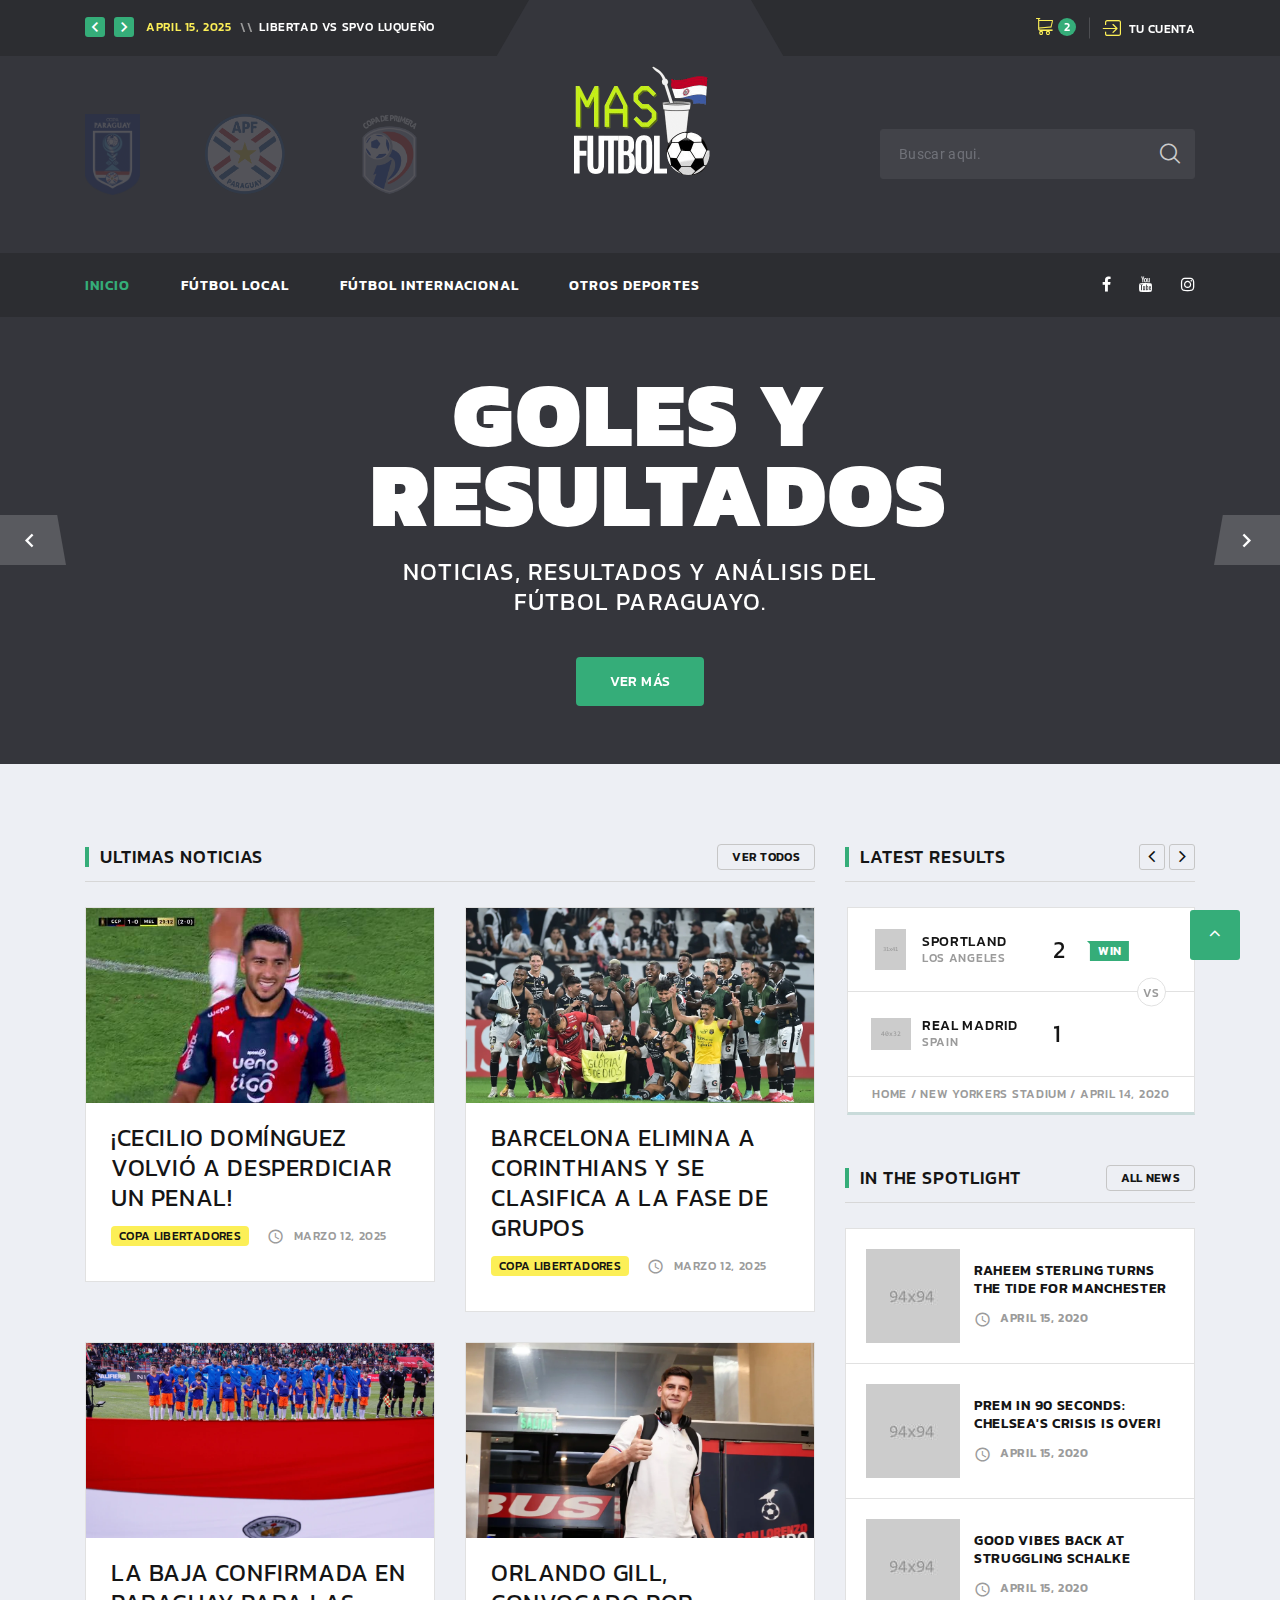
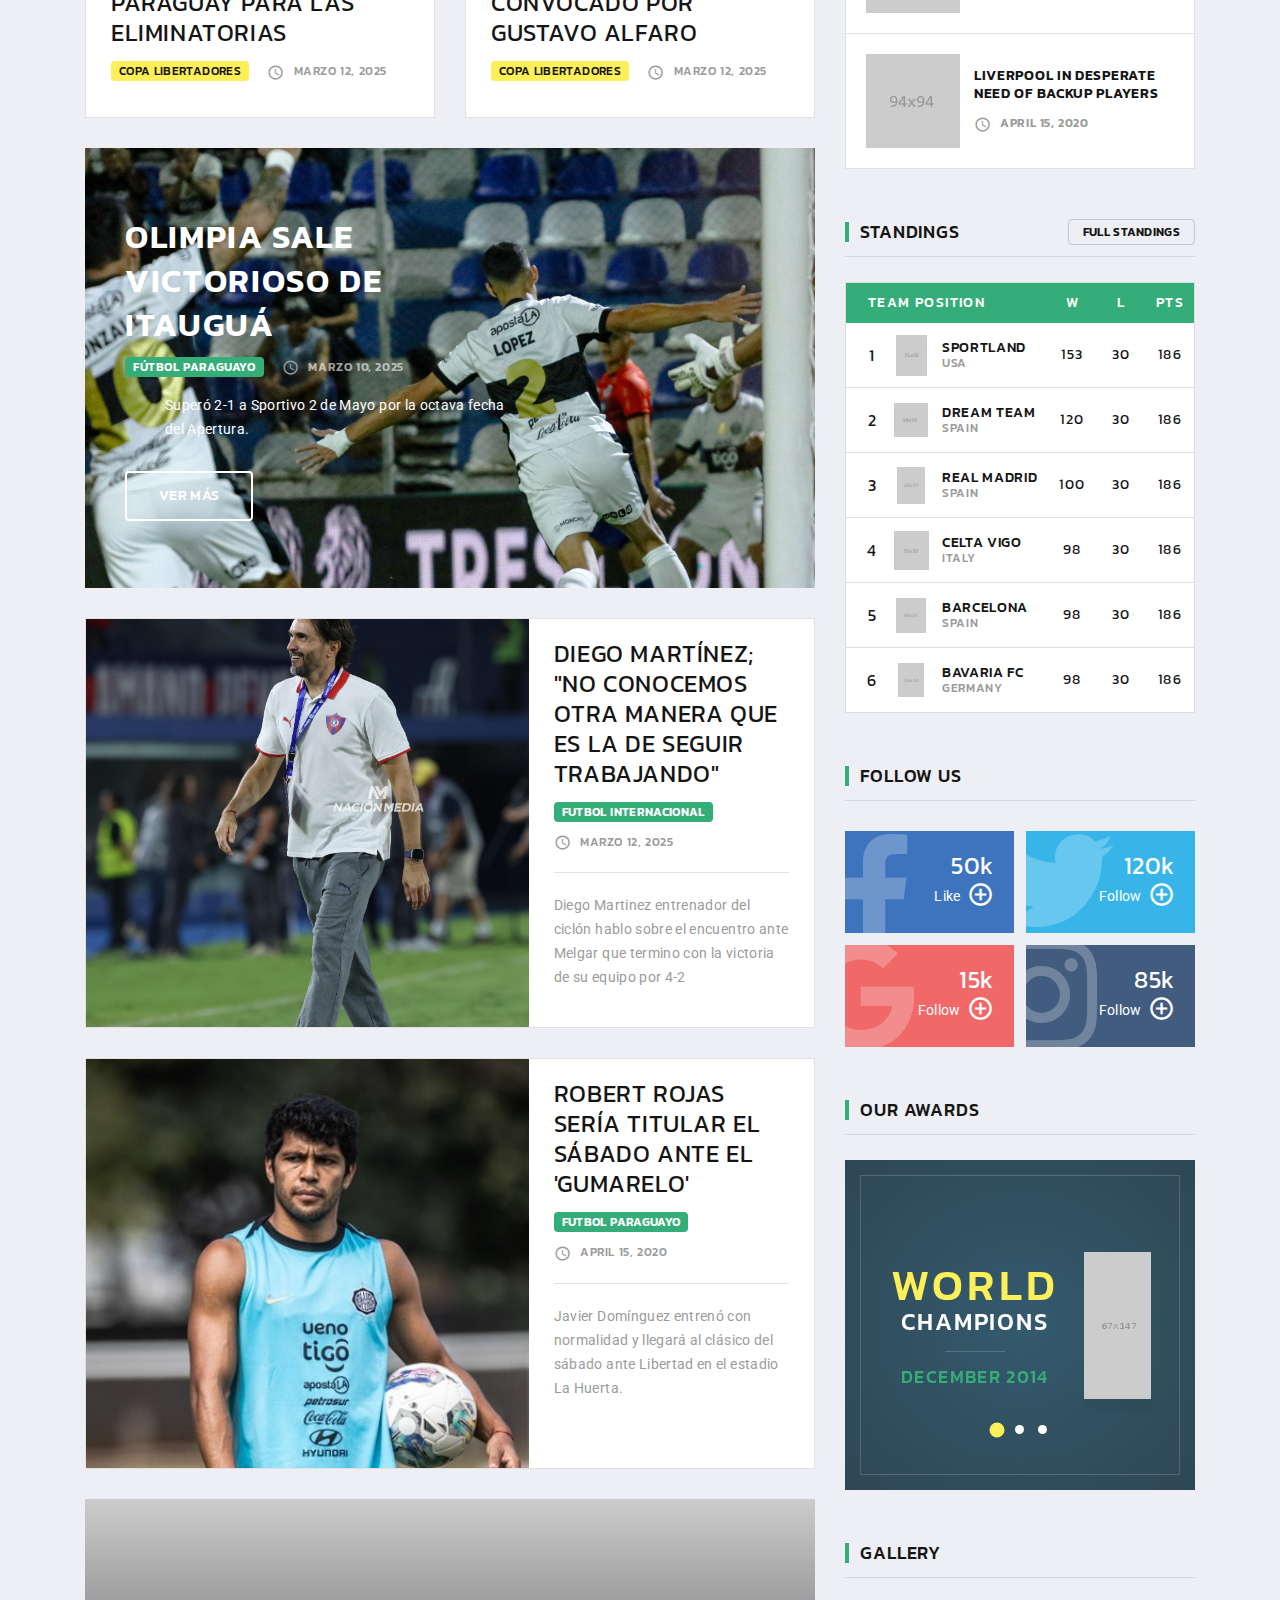
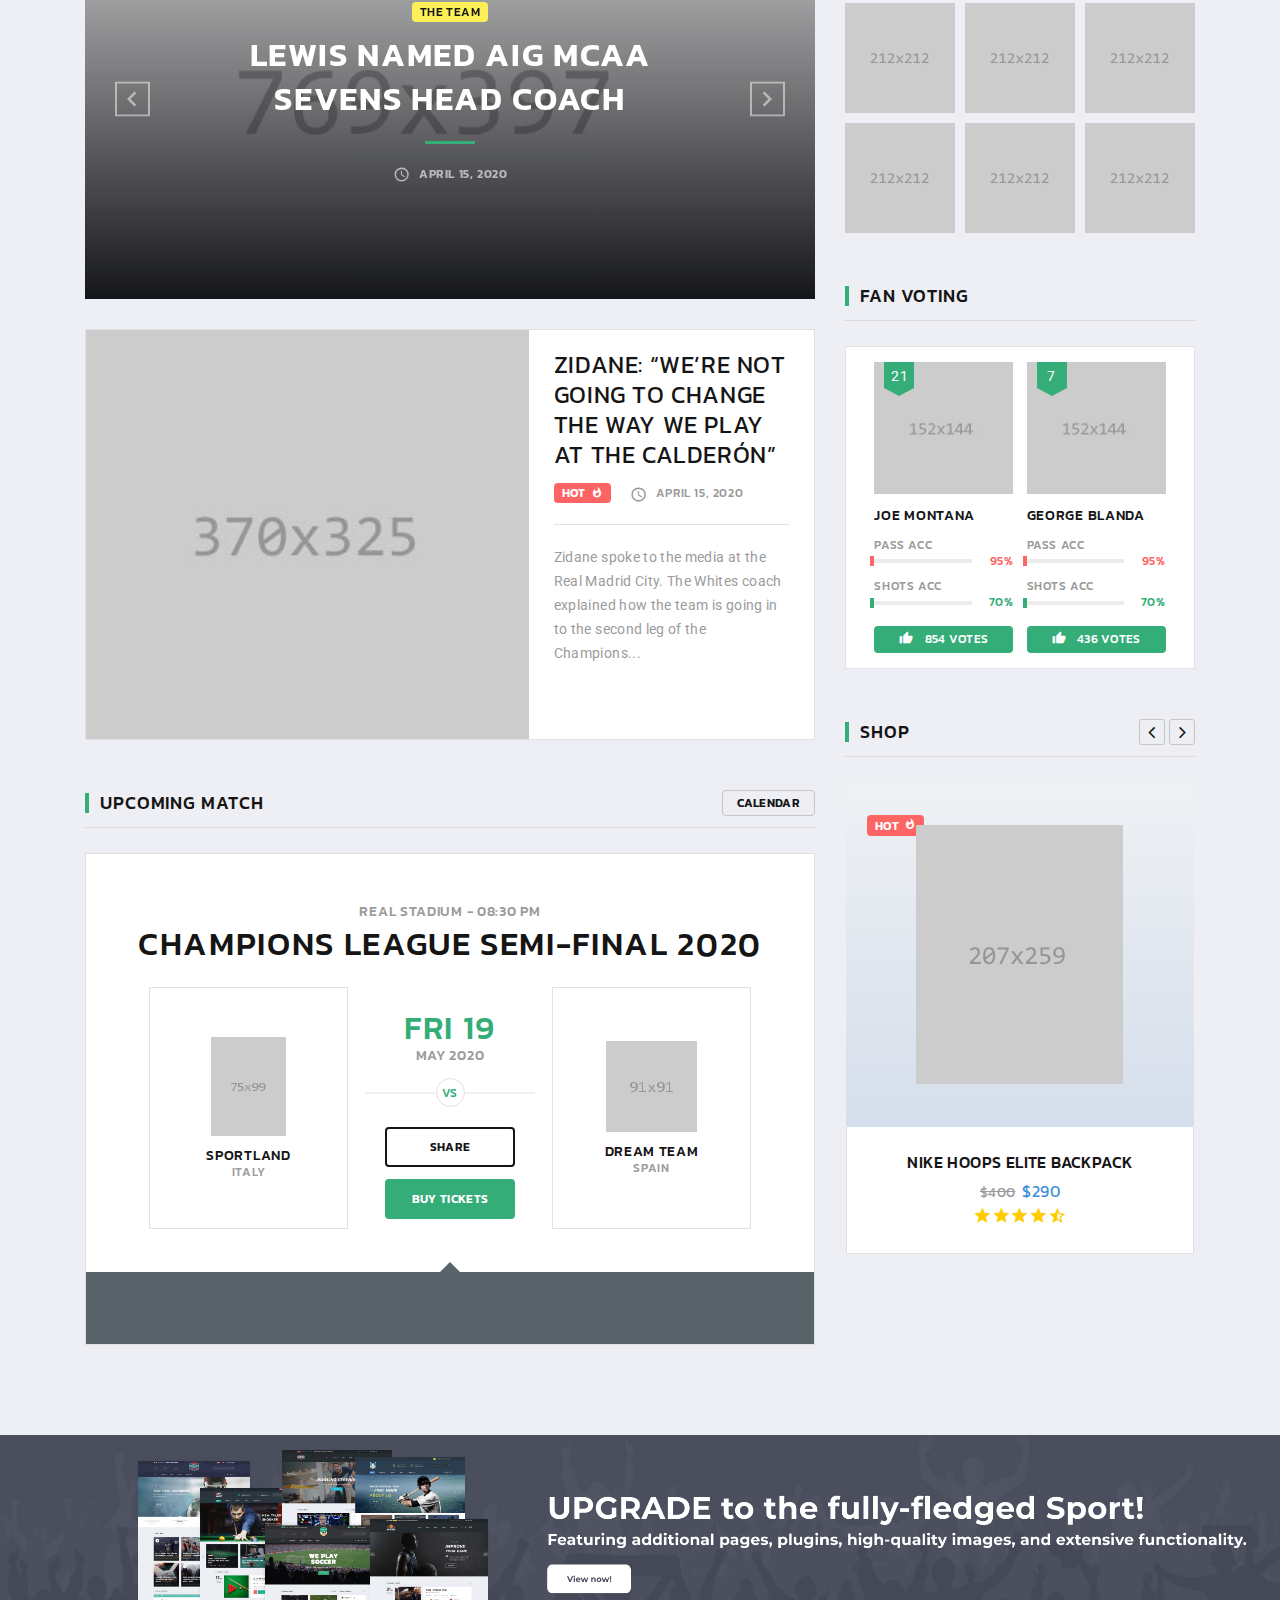
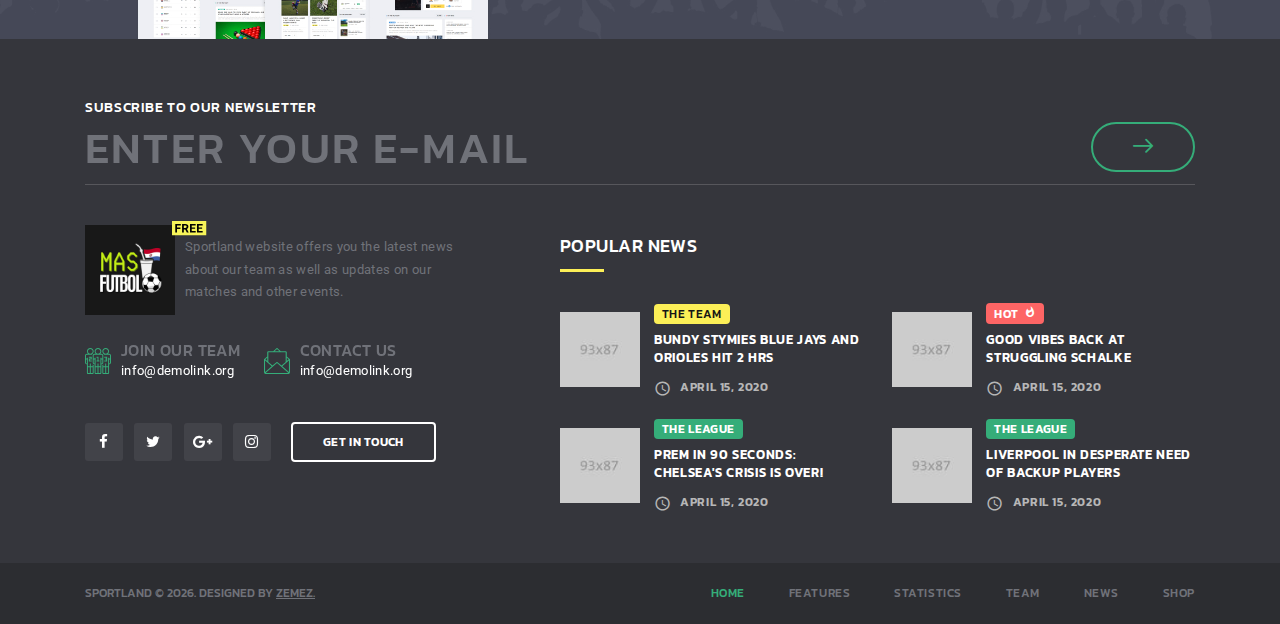
==== commit 2ddedbb5: "cambios añadidos" ====
--- a/index.html
+++ b/index.html
@@ -130,20 +130,20 @@
               <div class="rd-navbar-main-top">
                 <div class="rd-navbar-main-container container">
                   <!-- RD Navbar Brand-->
-                  <div class="rd-navbar-brand"><a class="" href="./"><img class="brand-logo " src="images/logo.webp" alt="" width="95" height="126"/></a>
+                  <div class="rd-navbar-brand"><a class="" href=""><img class="brand-logo " src="images/logo.webp" alt="" width="95" height="126"/></a>
                   </div>
                   <!-- RD Navbar List-->
                   <ul class="rd-navbar-list">
-                    <li class="rd-navbar-list-item"><a class="rd-navbar-list-link" href="#"><img src="images/k1sbmx1652126723.png" alt="" width="75" height="42"/></a></li>
+                    <li class="rd-navbar-list-item"><a class="rd-navbar-list-link" href="#"><img src="images/CP0005APF-00.png" alt="" width="55" height="22"/></a></li>
                     <li class="rd-navbar-list-item"><a class="rd-navbar-list-link" href="#"><img src="images/Escudo_APF_actual.png" alt="" width="88" height="45"/></a></li>
-                    <li class="rd-navbar-list-item"><a class="rd-navbar-list-link" href="#"><img src="images/partners-3-inverse-79x52.png" alt="" width="79" height="52"/></a></li>
+                    <li class="rd-navbar-list-item"><a class="rd-navbar-list-link" href="#"><img src="images/k1sbmx1652126723.png" alt="" width="79" height="52"/></a></li>
                   </ul>
                   <!-- RD Navbar Search-->
                   <div class="rd-navbar-search">
                     <button class="rd-navbar-search-toggle" data-rd-navbar-toggle=".rd-navbar-search"><span></span></button>
                     <form class="rd-search" action="#" data-search-live="rd-search-results-live" method="GET">
                       <div class="form-wrap">
-                        <label class="form-label" for="rd-navbar-search-form-input">Enter your search request here...</label>
+                        <label class="form-label" for="rd-navbar-search-form-input">Buscar aqui.</label>
                         <input class="rd-navbar-search-form-input form-input" id="rd-navbar-search-form-input" type="text" name="s" autocomplete="off">
                         <div class="rd-search-results-live" id="rd-search-results-live"></div>
                       </div>
@@ -156,20 +156,19 @@
                 <div class="rd-navbar-main-container container">
                   <!-- RD Navbar Nav-->
                                     <ul class="rd-navbar-nav">
-                                      <li class="rd-nav-item active"><a class="rd-nav-link" href="index.html">Home</a>
+                                      <li class="rd-nav-item active"><a class="rd-nav-link" href="index.html">Inicio</a>
                                       </li>
-                                      <li class="rd-nav-item"><a class="rd-nav-link" href="https://livedemo00.template-help.com/wt_63853_v4/soccer/index.html">Game overview</a>
+                                      <li class="rd-nav-item"><a class="rd-nav-link" href="https://livedemo00.template-help.com/wt_63853_v4/soccer/index.html">Fútbol Local</a>
                                       </li>
-                                      <li class="rd-nav-item"><a class="rd-nav-link" href="https://livedemo00.template-help.com/wt_63853_v4/soccer/index.html">Typography</a>
+                                      <li class="rd-nav-item"><a class="rd-nav-link" href="https://livedemo00.template-help.com/wt_63853_v4/soccer/index.html">Fútbol Internacional</a>
                                       </li>
-                                      <li class="rd-nav-item"><a class="rd-nav-link" href="https://livedemo00.template-help.com/wt_63853_v4/soccer/index.html">Contact us</a>
+                                      <li class="rd-nav-item"><a class="rd-nav-link" href="https://livedemo00.template-help.com/wt_63853_v4/soccer/index.html">Otros Deportes</a>
                                       </li>
                                     </ul>
                   <div class="rd-navbar-main-element">
                     <ul class="list-inline list-inline-sm">
                       <li><a class="icon icon-xs icon-light fa fa-facebook" href="#"></a></li>
-                      <li><a class="icon icon-xs icon-light fa fa-twitter" href="#"></a></li>
-                      <li><a class="icon icon-xs icon-light fa fa-google-plus" href="#"></a></li>
+                      <li><a class="icon icon-xs icon-light fa fa-youtube" href="#"></a></li>
                       <li><a class="icon icon-xs icon-light fa fa-instagram" href="#"></a></li>
                     </ul>
                   </div>
@@ -182,37 +181,38 @@
       <!-- Swiper-->
       <section class="section swiper-container swiper-slider swiper-classic bg-gray-2" data-loop="true" data-autoplay="4000" data-simulate-touch="false" data-slide-effect="fade">
         <div class="swiper-wrapper">
-          <div class="swiper-slide text-center" data-slide-bg="images/slider-1-slide-1-1920x671.jpg">
+          <div class="swiper-slide text-center" data-slide-bg="images/football-player-with-foot-ball.jpg">
             <div class="container">
               <div class="row justify-content-center">
                 <div class="col-xl-6">
                   <div class="swiper-slide-caption">
-                    <h1 data-caption-animate="fadeInUp" data-caption-delay="100">We play Soccer</h1>
-                    <h4 data-caption-animate="fadeInUp" data-caption-delay="200">like no one else in the united states</h4><a class="button button-primary" data-caption-animate="fadeInUp" data-caption-delay="300" href="about-us.html">Read More</a>
+                    <h1 data-caption-animate="fadeInUp" data-caption-delay="100">Goles y Resultados</h1>
+                    <h4 data-caption-animate="fadeInUp" data-caption-delay="200">Noticias, resultados y análisis del fútbol paraguayo.
+                    </h4><a class="button button-primary" data-caption-animate="fadeInUp" data-caption-delay="300" href="about-us.html">Ver más</a>
                   </div>
                 </div>
               </div>
             </div>
           </div>
-          <div class="swiper-slide" data-slide-bg="images/slider-1-slide-2-1920x671.jpg">
+          <div class="swiper-slide" data-slide-bg="images/blurred-football-player-scene.jpg">
             <div class="container">
               <div class="row justify-content-end">
                 <div class="col-xl-5">
                   <div class="swiper-slide-caption">
-                    <h1 data-caption-animate="fadeInUp" data-caption-delay="100">We Are Pros</h1>
-                    <h4 data-caption-animate="fadeInUp" data-caption-delay="200">in Everything Concerning Soccer</h4><a class="button button-primary" data-caption-animate="fadeInUp" data-caption-delay="300" href="about-us.html">Read More</a>
+                    <h1 data-caption-animate="fadeInUp" data-caption-delay="100">Noticias</h1>
+                    <h4 data-caption-animate="fadeInUp" data-caption-delay="200">Cobertura total del fútbol paraguayo, minuto a minuto.</h4><a class="button button-primary" data-caption-animate="fadeInUp" data-caption-delay="300" href="about-us.html">Ver más</a>
                   </div>
                 </div>
               </div>
             </div>
           </div>
-          <div class="swiper-slide" data-slide-bg="images/slider-1-slide-3-1920x671.jpg">
+          <div class="swiper-slide" data-slide-bg="images/green-football-field.jpg">
             <div class="container">
               <div class="row">
                 <div class="col-xl-5">
                   <div class="swiper-slide-caption">
-                    <h1 data-caption-animate="fadeInUp" data-caption-delay="100">Best Website</h1>
-                    <h4 data-caption-animate="fadeInUp" data-caption-delay="200">for soccer news, updates, <br class="d-none d-xl-block"> and game results</h4><a class="button button-primary" data-caption-animate="fadeInUp" data-caption-delay="300" href="about-us.html">Read More</a>
+                    <h1 data-caption-animate="fadeInUp" data-caption-delay="100">Pasión Guaraní</h1>
+                    <h4 data-caption-animate="fadeInUp" data-caption-delay="200">Tu fuente de noticias y estadísticas del fútbol guaraní.<br class="d-none d-xl-block"> and game results</h4><a class="button button-primary" data-caption-animate="fadeInUp" data-caption-delay="300" href="about-us.html">Ver más</a>
                   </div>
                 </div>
               </div>
@@ -233,19 +233,124 @@
                 <!-- Heading Component-->
                 <article class="heading-component">
                   <div class="heading-component-inner">
-                    <h5 class="heading-component-title">Popular news
-                    </h5><a class="button button-xs button-gray-outline" href="#">All news</a>
+                    <h5 class="heading-component-title">Ultimas Noticias
+                    </h5><a class="button button-xs button-gray-outline" href="#">Ver todos</a>
                   </div>
                 </article>
                 <div class="row row-30">
                   <div class="col-md-6">
                     <!-- Post Future-->
-                    <article class="post-future"><a class="post-future-figure" href="#"><img src="images/news-2-1-368x287.jpg" alt="" width="368" height="287"/></a>
+                    <article class="post-future"><a class="post-future-figure" href="#"><img src="images/Hu_250312_Deporte_Fut_News_Copa_Libertadores_Cecilio_Dominguez_Cerro_Porteno.jpg" alt="" width="368" height="287"/></a>
                       <div class="post-future-main">
-                        <h4 class="post-future-title"><a href="#">Sadio mane still makes a difference, sam wilson admits</a></h4>
+                        <h4 class="post-future-title"><a href="#">¡Cecilio Domínguez volvió a desperdiciar un penal!</a></h4>
                         <div class="post-future-meta">
                           <!-- Badge-->
-                          <div class="badge badge-secondary">The Team
+                          <div class="badge badge-secondary">Copa Libertadores
+                          </div>
+                          <div class="post-future-time"><span class="icon mdi mdi-clock"></span>
+                            <time datetime="2020">Marzo 12, 2025</time>
+                          </div>
+                        </div>
+                      </div>
+                    </article>
+                  </div>
+                  <div class="col-md-6">
+                    <!-- Post Future-->
+                    <article class="post-future"><a class="post-future-figure" href="#"><img src="images/descarga.webp" alt="" width="368" height="287"/></a>
+                      <div class="post-future-main">
+                        <h4 class="post-future-title"><a href="#">Barcelona elimina a Corinthians y se clasifica a la fase de grupos</a></h4>
+                        <div class="post-future-meta">
+                          <!-- Badge-->
+                          <div class="badge badge-secondary">Copa Libertadores
+                          </div>
+                          <div class="post-future-time"><span class="icon mdi mdi-clock"></span>
+                            <time datetime="2020">Marzo 12, 2025</time>
+                          </div>
+                        </div>
+                      </div>
+                    </article>
+                  </div>
+                  <div class="col-md-6">
+                    <!-- Post Future-->
+                    <article class="post-future"><a class="post-future-figure" href="#"><img src="images/descarga (1).webp" alt="" width="368" height="287"/></a>
+                      <div class="post-future-main">
+                        <h4 class="post-future-title"><a href="#">La baja confirmada en Paraguay para las Eliminatorias</a></h4>
+                        <div class="post-future-meta">
+                          <!-- Badge-->
+                          <div class="badge badge-secondary">Copa Libertadores
+                          </div>
+                          <div class="post-future-time"><span class="icon mdi mdi-clock"></span>
+                            <time datetime="2020">Marzo 12, 2025</time>
+                          </div>
+                        </div>
+                      </div>
+                    </article>
+                  </div>
+                  <div class="col-md-6">
+                    <!-- Post Future-->
+                    <article class="post-future"><a class="post-future-figure" href="#"><img src="images/descarga (2).webp" alt="" width="368" height="287"/></a>
+                      <div class="post-future-main">
+                        <h4 class="post-future-title"><a href="#">Orlando Gill, convocado por Gustavo Alfaro</a></h4>
+                        <div class="post-future-meta">
+                          <!-- Badge-->
+                          <div class="badge badge-secondary">Copa Libertadores
+                          </div>
+                          <div class="post-future-time"><span class="icon mdi mdi-clock"></span>
+                            <time datetime="2020">Marzo 12, 2025</time>
+                          </div>
+                        </div>
+                      </div>
+                    </article>
+                  </div>
+                  <div class="col-md-12">
+                    <!-- Post Gloria-->
+                    <article class="post-gloria"><img src="images/GlpdYzAWIAAOpg7.jpg" alt="" width="769" height="429"/>
+                      <div class="post-gloria-main">
+                        <h3 class="post-gloria-title"><a href="#">Olimpia sale victorioso de Itauguá</a></h3>
+                        <div class="post-gloria-meta">
+                          <!-- Badge-->
+                          <div class="badge badge-primary">Fútbol Paraguayo
+                          </div>
+                          <div class="post-gloria-time"><span class="icon mdi mdi-clock"></span>
+                            <time datetime="2020">Marzo 10, 2025</time>
+                          </div>
+                        </div>
+                        <div class="post-gloria-text">
+                          <p>Superó 2-1 a Sportivo 2 de Mayo por la octava fecha del Apertura.
+                          </p>
+                        </div><a class="button" href="#">Ver más</a>
+                      </div>
+                    </article>
+                  </div>
+                  <div class="col-md-12">
+                    <!-- Post Future-->
+                    <article class="post-future post-future-horizontal"><a class="post-future-figure" href="#"><img src="images/Gl4ddKlWQAABnCn.jpg" alt="" width="368" height="287"/></a>
+                      <div class="post-future-main">
+                        <h4 class="post-future-title"><a href="#">Diego Martínez;
+                          "No conocemos otra manera que es la de seguir trabajando"</a></h4>
+                        <div class="post-future-meta">
+                          <!-- Badge-->
+                          <div class="badge badge-primary">Futbol Internacional</span>
+                          </div>
+                          <div class="post-future-time"><span class="icon mdi mdi-clock"></span>
+                            <time datetime="2020">Marzo 12, 2025</time>
+                          </div>
+                        </div>
+                        <hr/>
+                        <div class="post-future-text">
+                          <p>Diego Martinez entrenador del ciclón hablo sobre el encuentro ante Melgar que termino con la victoria de su equipo por 4-2</p>
+                        </div>
+                      </div>
+                    </article>
+                  </div>
+                  <div class="col-md-12">
+                    <!-- Post Future-->
+                    <article class="post-future post-future-horizontal"><a class="post-future-figure" href="#"><img src="images/rojas.jpg" alt="" width="368" height="287"/></a>
+                      <div class="post-future-main">
+                        <h4 class="post-future-title"><a href="#">Robert Rojas sería titular el sábado ante el 'Gumarelo'</a></h4>
+                        <div class="post-future-meta">
+                          <!-- Badge-->
+                          <div class="badge badge-primary">Futbol Paraguayo
                           </div>
                           <div class="post-future-time"><span class="icon mdi mdi-clock"></span>
                             <time datetime="2020">April 15, 2020</time>
@@ -253,193 +358,7 @@
                         </div>
                         <hr/>
                         <div class="post-future-text">
-                          <p>Liverpool would love to welcome Philippe Coutinho back, but Sadio Mane is carrying...</p>
-                        </div>
-                        <div class="post-future-footer group-flex group-flex-xs"><a class="button button-gray-outline" href="#">Read more</a>
-                          <div class="post-future-share">
-                            <div class="inline-toggle-parent">
-                              <div class="inline-toggle icon material-icons-share"></div>
-                              <div class="inline-toggle-element">
-                                <ul class="list-inline">
-                                  <li>Share</li>
-                                  <li><a class="icon fa-facebook" href="#"></a></li>
-                                  <li><a class="icon fa-twitter" href="#"></a></li>
-                                  <li><a class="icon fa-google-plus" href="#"></a></li>
-                                  <li><a class="icon fa-instagram" href="#"></a></li>
-                                </ul>
-                              </div>
-                            </div>
-                          </div>
-                        </div>
-                      </div>
-                    </article>
-                  </div>
-                  <div class="col-md-6">
-                    <!-- Post Future-->
-                    <article class="post-future"><a class="post-future-figure" href="#"><img src="images/news-2-2-368x287.jpg" alt="" width="368" height="287"/></a>
-                      <div class="post-future-main">
-                        <h4 class="post-future-title"><a href="#">Robertson's decent debut at european cup 2020</a></h4>
-                        <div class="post-future-meta">
-                          <!-- Badge-->
-                          <div class="badge badge-secondary">The Team
-                          </div>
-                          <div class="post-future-time"><span class="icon mdi mdi-clock"></span>
-                            <time datetime="2020">April 15, 2020</time>
-                          </div>
-                        </div>
-                        <hr/>
-                        <div class="post-future-text">
-                          <p>Robertson, in his first Anfield outing as a Liverpool player, looked assured at left-back...</p>
-                        </div>
-                        <div class="post-future-footer group-flex group-flex-xs"><a class="button button-gray-outline" href="#">Read more</a>
-                          <div class="post-future-share">
-                            <div class="inline-toggle-parent">
-                              <div class="inline-toggle icon material-icons-share"></div>
-                              <div class="inline-toggle-element">
-                                <ul class="list-inline">
-                                  <li>Share</li>
-                                  <li><a class="icon fa-facebook" href="#"></a></li>
-                                  <li><a class="icon fa-twitter" href="#"></a></li>
-                                  <li><a class="icon fa-google-plus" href="#"></a></li>
-                                  <li><a class="icon fa-instagram" href="#"></a></li>
-                                </ul>
-                              </div>
-                            </div>
-                          </div>
-                        </div>
-                      </div>
-                    </article>
-                  </div>
-                  <div class="col-md-6">
-                    <!-- Post Future-->
-                    <article class="post-future"><a class="post-future-figure" href="#"><img src="images/news-2-3-368x287.jpg" alt="" width="368" height="287"/></a>
-                      <div class="post-future-main">
-                        <h4 class="post-future-title"><a href="#">Pochettino and ‘gaffer’s son’ Rose estranged – reports</a></h4>
-                        <div class="post-future-meta">
-                          <!-- Badge-->
-                          <div class="badge badge-secondary">The Team
-                          </div>
-                          <div class="post-future-time"><span class="icon mdi mdi-clock"></span>
-                            <time datetime="2020">April 15, 2020</time>
-                          </div>
-                        </div>
-                        <hr/>
-                        <div class="post-future-text">
-                          <p>Danny Rose and Mauricio Pochettino were once so close that he was nicknamed “the gaffer’s...</p>
-                        </div>
-                        <div class="post-future-footer group-flex group-flex-xs"><a class="button button-gray-outline" href="#">Read more</a>
-                          <div class="post-future-share">
-                            <div class="inline-toggle-parent">
-                              <div class="inline-toggle icon material-icons-share"></div>
-                              <div class="inline-toggle-element">
-                                <ul class="list-inline">
-                                  <li>Share</li>
-                                  <li><a class="icon fa-facebook" href="#"></a></li>
-                                  <li><a class="icon fa-twitter" href="#"></a></li>
-                                  <li><a class="icon fa-google-plus" href="#"></a></li>
-                                  <li><a class="icon fa-instagram" href="#"></a></li>
-                                </ul>
-                              </div>
-                            </div>
-                          </div>
-                        </div>
-                      </div>
-                    </article>
-                  </div>
-                  <div class="col-md-6">
-                    <!-- Post Future-->
-                    <article class="post-future"><a class="post-future-figure" href="#"><img src="images/news-2-4-368x287.jpg" alt="" width="368" height="287"/></a>
-                      <div class="post-future-main">
-                        <h4 class="post-future-title"><a href="#">Coutinho’s camp: It was all Barca’s fault and we can prove it</a></h4>
-                        <div class="post-future-meta">
-                          <!-- Badge-->
-                          <div class="badge badge-secondary">The Team
-                          </div>
-                          <div class="post-future-time"><span class="icon mdi mdi-clock"></span>
-                            <time datetime="2020">April 15, 2020</time>
-                          </div>
-                        </div>
-                        <hr/>
-                        <div class="post-future-text">
-                          <p>Philippe Coutinho is reportedly seeking clear-the-air talks with Liverpool after...</p>
-                        </div>
-                        <div class="post-future-footer group-flex group-flex-xs"><a class="button button-gray-outline" href="#">Read more</a>
-                          <div class="post-future-share">
-                            <div class="inline-toggle-parent">
-                              <div class="inline-toggle icon material-icons-share"></div>
-                              <div class="inline-toggle-element">
-                                <ul class="list-inline">
-                                  <li>Share</li>
-                                  <li><a class="icon fa-facebook" href="#"></a></li>
-                                  <li><a class="icon fa-twitter" href="#"></a></li>
-                                  <li><a class="icon fa-google-plus" href="#"></a></li>
-                                  <li><a class="icon fa-instagram" href="#"></a></li>
-                                </ul>
-                              </div>
-                            </div>
-                          </div>
-                        </div>
-                      </div>
-                    </article>
-                  </div>
-                  <div class="col-md-12">
-                    <!-- Post Gloria-->
-                    <article class="post-gloria"><img src="images/post-gloria-1-769x429.jpg" alt="" width="769" height="429"/>
-                      <div class="post-gloria-main">
-                        <h3 class="post-gloria-title"><a href="#">Premier League Winners and Losers: a quick look</a></h3>
-                        <div class="post-gloria-meta">
-                          <!-- Badge-->
-                          <div class="badge badge-primary">The League
-                          </div>
-                          <div class="post-gloria-time"><span class="icon mdi mdi-clock"></span>
-                            <time datetime="2020">April 15, 2020</time>
-                          </div>
-                        </div>
-                        <div class="post-gloria-text">
-                          <svg version="1.1" x="0px" y="0px" width="6.888px" height="4.68px" viewbox="0 0 6.888 4.68" enable-background="new 0 0 6.888 4.68" xml:space="preserve">
-                            <path d="M1.584,0h1.8L2.112,4.68H0L1.584,0z M5.112,0h1.776L5.64,4.68H3.528L5.112,0z"></path>
-                          </svg>
-                          <p>During this year’s premier league, we are glad to announce that there are new players who are...</p>
-                        </div><a class="button" href="#">Read more</a>
-                      </div>
-                    </article>
-                  </div>
-                  <div class="col-md-12">
-                    <!-- Post Future-->
-                    <article class="post-future post-future-horizontal"><a class="post-future-figure" href="#"><img src="images/news-3-1-370x325.jpg" alt="" width="370" height="325"/></a>
-                      <div class="post-future-main">
-                        <h4 class="post-future-title"><a href="#">Zidane: “We’re not going to change the way we play at the Calderón”</a></h4>
-                        <div class="post-future-meta">
-                          <!-- Badge-->
-                          <div class="badge badge-red">hot<span class="icon mdi mdi-fire"></span>
-                          </div>
-                          <div class="post-future-time"><span class="icon mdi mdi-clock"></span>
-                            <time datetime="2020">April 15, 2020</time>
-                          </div>
-                        </div>
-                        <hr/>
-                        <div class="post-future-text">
-                          <p>Zidane spoke to the media at the Real Madrid City. The Whites coach explained how the team is going in to the second leg of the Champions...</p>
-                        </div>
-                      </div>
-                    </article>
-                  </div>
-                  <div class="col-md-12">
-                    <!-- Post Future-->
-                    <article class="post-future post-future-horizontal"><a class="post-future-figure" href="#"><img src="images/news-3-2-370x325.jpg" alt="" width="370" height="325"/></a>
-                      <div class="post-future-main">
-                        <h4 class="post-future-title"><a href="#">NFL Will Handle Referee Pete Morelli’s Use of Profanity Internally</a></h4>
-                        <div class="post-future-meta">
-                          <!-- Badge-->
-                          <div class="badge badge-primary">The League
-                          </div>
-                          <div class="post-future-time"><span class="icon mdi mdi-clock"></span>
-                            <time datetime="2020">April 15, 2020</time>
-                          </div>
-                        </div>
-                        <hr/>
-                        <div class="post-future-text">
-                          <p>The NFL will internally address referee Pete Morelli's recent microphone gaffe, a league spokesman said, but it does not appear Morelli...</p>
+                          <p>Javier Domínguez entrenó con normalidad y llegará al clásico del sábado ante Libertad en el estadio La Huerta.</p>
                         </div>
                       </div>
                     </article>
--- a/css/style.css
+++ b/css/style.css
@@ -1,24766 +1,24766 @@
-@charset "UTF-8";-/*
-*
-* Trunk version 2.0.0
-*
-*/-a:focus,-button:focus {-	outline: none !important;-}--button::-moz-focus-inner {-	border: 0;-}--*:focus {-	outline: none;-}--blockquote {-	padding: 0;-	margin: 0;-}--input,-button,-select,-textarea {-	outline: none;-}--label {-	margin-bottom: 0;-}--p {-	margin: 0;-}--ul,-ol {-	list-style: none;-	padding: 0;-	margin: 0;-}--ul li,-ol li {-	display: block;-}--dl {-	margin: 0;-}--dt,-dd {-	line-height: inherit;-}--dt {-	font-weight: inherit;-}--dd {-	margin-bottom: 0;-}--cite {-	font-style: normal;-}--form {-	margin-bottom: 0;-}--blockquote {-	padding-left: 0;-	border-left: 0;-}--address {-	margin-top: 0;-	margin-bottom: 0;-}--figure {-	margin-bottom: 0;-}--html p a:hover {-	text-decoration: none;-}--/*
-*
-* Typography
-*/-body {-	display: block;-	font-family: "Roboto", -apple-system, BlinkMacSystemFont, "Segoe UI", Roboto, "Helvetica Neue", Arial, sans-serif;-	font-size: 14px;-	line-height: 1.71429;-	font-weight: 400;-	letter-spacing: 0.025em;-	color: #9b9b9b;-	background-color: #fff;-	-webkit-text-size-adjust: none;-	-webkit-font-smoothing: subpixel-antialiased;-}--h1, h2, h3, h4, h5, h6, [class*='heading-'] {-	margin-top: 0;-	margin-bottom: 0;-	font-family: "Kanit", -apple-system, BlinkMacSystemFont, "Segoe UI", Roboto, "Helvetica Neue", Arial, sans-serif;-	font-weight: 500;-	letter-spacing: 0.05em;-	color: #151515;-	text-transform: uppercase;-}--h1 a, h2 a, h3 a, h4 a, h5 a, h6 a, [class*='heading-'] a {-	color: inherit;-}--h1 a:hover, h2 a:hover, h3 a:hover, h4 a:hover, h5 a:hover, h6 a:hover, [class*='heading-'] a:hover {-	color: #35ad79;-}--h1,-.heading-1 {-	font-size: 32px;-	line-height: 1.3;-}--@media (min-width: 768px) {-	h1,-	.heading-1 {-		font-size: 40px;-		line-height: 1.15;-	}-}--@media (min-width: 1200px) {-	h1,-	.heading-1 {-		font-size: 60px;-		line-height: 1.16667;-	}-}--h2,-.heading-2 {-	font-size: 28px;-	line-height: 1.5;-}--@media (min-width: 1200px) {-	h2,-	.heading-2 {-		font-size: 48px;-		line-height: 1.25;-	}-}--h3,-.heading-3 {-	font-size: 24px;-	line-height: 1.5;-}--@media (min-width: 1200px) {-	h3,-	.heading-3 {-		font-size: 33px;-		line-height: 1.33333;-	}-}--h4, .heading-4,-h5, .heading-5,-h6, .heading-6 {-	letter-spacing: 0.025em;-}--h4,-.heading-4 {-	font-size: 20px;-	line-height: 1.35;-}--@media (min-width: 1200px) {-	h4,-	.heading-4 {-		font-size: 24px;-		line-height: 1.25;-	}-}--h5,-.heading-5 {-	font-size: 18px;-	line-height: 1.35;-}--@media (min-width: 1200px) {-	h5,-	.heading-5 {-		font-size: 18px;-		line-height: 1.22222;-	}-}--h6,-.heading-6 {-	font-size: 14px;-	line-height: 1.35;-}--@media (min-width: 1200px) {-	h6,-	.heading-6 {-		font-size: 16px;-		line-height: 1.25;-	}-}--.heading-7 {-	font-size: 14px;-	line-height: 1.35;-	letter-spacing: .05em;-}--.heading-decoration-1 {-	position: relative;-}--.heading-decoration-1::before {-	content: '';-	position: relative;-	top: .55em;-	display: inline-block;-	vertical-align: top;-	width: 0.83333em;-	margin-right: .3em;-	border-bottom: 3px solid;-}--.heading-decoration-2 {-	position: relative;-	padding-left: 40px;-}--.heading-decoration-2::before {-	content: '';-	position: absolute;-	left: 0;-	top: .5em;-	width: 25px;-	height: 3px;-	display: inline-block;-	vertical-align: middle;-	background: #fcef57;-}--* + .heading-decoration-2 {-	margin-top: 20px;-}--small,-.small {-	display: block;-	font-size: 12px;-	line-height: 1.5;-}--mark,-.mark {-	padding: 3px 5px;-	color: #fff;-	background: #2c343b;-}--.big {-	font-size: 16px;-	line-height: 1.75;-}--.lead {-	font-size: 24px;-	line-height: 34px;-	font-weight: 300;-}--code {-	padding: 10px 5px;-	border-radius: 0.2rem;-	font-size: 90%;-	color: #111;-	background: #edeff4;-}--p [data-toggle='tooltip'] {-	padding-left: .25em;-	padding-right: .25em;-	color: #35ad79;-}--p [style*='max-width'] {-	display: inline-block;-}--.text-style-1 {-	font-family: "Kanit", -apple-system, BlinkMacSystemFont, "Segoe UI", Roboto, "Helvetica Neue", Arial, sans-serif;-	font-size: 12px;-	line-height: 1.4;-	font-weight: 500;-	letter-spacing: .05em;-	text-transform: uppercase;-	color: #9b9b9b;-}--.text-style-2 {-	position: relative;-	overflow: hidden;-	padding-left: 35px;-	font-family: "Kanit", -apple-system, BlinkMacSystemFont, "Segoe UI", Roboto, "Helvetica Neue", Arial, sans-serif;-	font-weight: 600;-	font-size: 12px;-	line-height: 1.4;-	letter-spacing: .05em;-	text-transform: uppercase;-}--.text-style-2 span {-	position: relative;-	padding-left: 10px;-}--.text-style-2 span::before {-	position: absolute;-	top: 50%;-	transform: translate3d(-100%, -50%, 0);-	left: 0;-	content: '';-	border-bottom: 1px solid;-	width: 100vw;-}--@media (min-width: 768px) {-	.text-style-2 {-		padding-left: 75px;-	}-}--.text-style-2 + * {-	margin-top: 15px;-}--.context-dark .text-style-2, .rd-navbar-dark .text-style-2, .rd-navbar-darker .text-style-2, .bg-gray-700 .text-style-2, .bg-gray-2 .text-style-2, .bg-gray-4 .text-style-2, .bg-primary .text-style-2, .bg-image-dark .text-style-2 {-	color: rgba(255, 255, 255, 0.6);-}--.text-style-3 {-	font-weight: 700;-	font-style: italic;-}--.text-style-4 {-	font-family: "Kanit", -apple-system, BlinkMacSystemFont, "Segoe UI", Roboto, "Helvetica Neue", Arial, sans-serif;-	font-size: 14px;-	line-height: 1.4;-	font-weight: 400;-	letter-spacing: .1em;-	text-transform: uppercase;-}--* + .text-style-4 {-	margin-top: 5px;-}--.heading-component {-	position: relative;-	line-height: 1;-	border-bottom: 1px solid #e1e1e1;-}--.heading-component-inner {-	display: flex;-	flex-wrap: wrap;-	align-items: center;-	justify-content: space-between;-	margin-left: -15px;-}--.heading-component-inner > * {-	margin-left: 15px;-}--.heading-component-inner > * {-	margin-bottom: 11px;-}--.heading-component-inner * + .button {-	margin-top: 0;-}--.heading-component-title {-	position: relative;-	display: inline-block;-	padding-left: 15px;-	line-height: 26px;-}--.heading-component-title::before {-	content: '';-	position: absolute;-	top: 3px;-	bottom: 3px;-	left: 0;-	border-left: 4px solid #35ad79;-	pointer-events: auto;-}--.heading-component-title::after {-	display: inline-block;-	min-height: inherit;-	width: 0;-	vertical-align: middle;-}--.heading-component-title .icon {-	margin-right: 4px;-	vertical-align: middle;-}--.heading-component + * {-	margin-top: 25px;-}--.heading-component + .row {-	margin-top: 25px;-}--.heading-component-simple .heading-component-title {-	padding-left: 0;-}--.heading-component-simple .heading-component-title::before {-	display: none;-}--.bg-gray-100 .heading-component {-	border-bottom-color: #d7d7d7;-}--.time-decorated {-	display: inline-block;-	position: relative;-	padding: 0 90px;-	font-family: "Kanit", -apple-system, BlinkMacSystemFont, "Segoe UI", Roboto, "Helvetica Neue", Arial, sans-serif;-	font-size: 12px;-	font-weight: 600;-	letter-spacing: .05em;-	text-transform: uppercase;-}--.time-decorated::before, .time-decorated::after {-	content: '';-	position: absolute;-	top: .66em;-	display: inline-block;-	vertical-align: middle;-	width: 75px;-	border-bottom: 1px solid #9b9b9b;-}--.time-decorated::before {-	left: 0;-}--.time-decorated::after {-	right: 0;-}--.context-dark .time-decorated, .rd-navbar-dark .time-decorated, .rd-navbar-darker .time-decorated, .bg-gray-700 .time-decorated, .bg-gray-2 .time-decorated, .bg-gray-4 .time-decorated, .bg-primary .time-decorated, .bg-image-dark .time-decorated {-	color: rgba(255, 255, 255, 0.6);-}--.context-dark .time-decorated::before, .rd-navbar-dark .time-decorated::before, .rd-navbar-darker .time-decorated::before, .bg-gray-700 .time-decorated::before, .bg-gray-2 .time-decorated::before, .bg-gray-4 .time-decorated::before, .bg-primary .time-decorated::before, .bg-image-dark .time-decorated::before, .context-dark .time-decorated::after, .rd-navbar-dark .time-decorated::after, .rd-navbar-darker .time-decorated::after, .bg-gray-700 .time-decorated::after, .bg-gray-2 .time-decorated::after, .bg-gray-4 .time-decorated::after, .bg-primary .time-decorated::after, .bg-image-dark .time-decorated::after {-	border-color: rgba(255, 255, 255, 0.27);-}--.h1-em {-	font-weight: 700;-	font-style: italic;-}--* + .h1-em {-	margin-top: 10px;-}--/*
-*
-* Brand
-*/-.brand {-	display: inline-block;-}--.brand .brand-logo-dark {-	display: block;-}--.brand .brand-logo-light {-	display: none;-}--.brand-md img {-	max-width: 117px;-	max-height: 117px;-}--@media (min-width: 992px) and (max-width: 1599.98px) {-	.brand-md img {-		max-width: 90px;-		max-height: 90px;-	}-}--/*
-*
-* Links
-*/-a {-	transition: all 0.3s ease-in-out;-}--a, a:focus, a:active, a:hover {-	text-decoration: none;-}--a, a:focus, a:active {-	color: #35ad79;-}--a:hover {-	color: #237250;-}--a[href*='tel'], a[href*='mailto'] {-	white-space: nowrap;-}--.link {-	display: inline-block;-	line-height: 1.2;-}--.link-md {-	font-size: 16px;-}--.link-hover {-	color: #237250;-}--.link-press {-	color: #237250;-}--.link-circle,-.link-circle * {-	border-radius: 50%;-}--* + .privacy-link {-	margin-top: 40px;-}--.link-cart {-	color: #151515;-}--.link-cart > * + * {-	display: inline-block;-	vertical-align: middle;-	margin-left: 5px;-}--.link-cart:hover {-	color: #35ad79;-}--.link-cart:hover .link-cart-counter {-	color: #fff;-	background: #35ad79;-}--.link-cart-hidden-link {-	display: none;-}--.link-cart-icon {-	font-size: 17px;-	line-height: 1;-	color: #151515;-}--.link-cart-counter {-	position: relative;-	top: -2px;-	height: 18px;-	min-width: 18px;-	font-family: "Kanit", -apple-system, BlinkMacSystemFont, "Segoe UI", Roboto, "Helvetica Neue", Arial, sans-serif;-	font-size: 12px;-	font-weight: 500;-	line-height: 18px;-	border-radius: 50%;-	color: #fff;-	background: #35ad79;-	transition: .22s;-}--.iphone .link-cart-counter {-	line-height: 17px;-}--button.link-cart {-	background: none;-	border: none;-	display: inline-block;-	padding: 0;-	outline: none;-	outline-offset: 0;-	cursor: pointer;-	-webkit-appearance: none;-}--button.link-cart::-moz-focus-inner {-	border: none;-	padding: 0;-}--.context-dark .link-cart:hover .link-cart-icon, .rd-navbar-dark .link-cart:hover .link-cart-icon, .rd-navbar-darker .link-cart:hover .link-cart-icon, .bg-gray-700 .link-cart:hover .link-cart-icon, .bg-gray-2 .link-cart:hover .link-cart-icon, .bg-gray-4 .link-cart:hover .link-cart-icon, .bg-primary .link-cart:hover .link-cart-icon, .bg-image-dark .link-cart:hover .link-cart-icon {-	color: #35ad79;-}--.context-dark .link-cart-icon, .rd-navbar-dark .link-cart-icon, .rd-navbar-darker .link-cart-icon, .bg-gray-700 .link-cart-icon, .bg-gray-2 .link-cart-icon, .bg-gray-4 .link-cart-icon, .bg-primary .link-cart-icon, .bg-image-dark .link-cart-icon {-	color: #fcef57;-}--.link-icon .icon {-	position: relative;-	top: -1px;-	vertical-align: middle;-	font-size: 1.33em;-	color: #35ad79;-	transition: .22s;-}--.link-icon:hover {-	color: #35ad79;-}--.link-icon:hover .icon {-	color: #151515;-}--.link-icon-left .icon {-	margin-right: 7px;-}--.link-icon-right .icon {-	margin-left: 7px;-}--.context-dark .link-icon, .rd-navbar-dark .link-icon, .rd-navbar-darker .link-icon, .bg-gray-700 .link-icon, .bg-gray-2 .link-icon, .bg-gray-4 .link-icon, .bg-primary .link-icon, .bg-image-dark .link-icon {-	color: #fff;-}--.context-dark .link-icon .icon, .rd-navbar-dark .link-icon .icon, .rd-navbar-darker .link-icon .icon, .bg-gray-700 .link-icon .icon, .bg-gray-2 .link-icon .icon, .bg-gray-4 .link-icon .icon, .bg-primary .link-icon .icon, .bg-image-dark .link-icon .icon {-	color: #fcef57;-}--.context-dark .link-icon:hover, .rd-navbar-dark .link-icon:hover, .rd-navbar-darker .link-icon:hover, .bg-gray-700 .link-icon:hover, .bg-gray-2 .link-icon:hover, .bg-gray-4 .link-icon:hover, .bg-primary .link-icon:hover, .bg-image-dark .link-icon:hover {-	color: #fcef57;-}--.context-dark .link-icon:hover .icon, .rd-navbar-dark .link-icon:hover .icon, .rd-navbar-darker .link-icon:hover .icon, .bg-gray-700 .link-icon:hover .icon, .bg-gray-2 .link-icon:hover .icon, .bg-gray-4 .link-icon:hover .icon, .bg-primary .link-icon:hover .icon, .bg-image-dark .link-icon:hover .icon {-	color: #fff;-}--.link-classic {-	font-family: "Kanit", -apple-system, BlinkMacSystemFont, "Segoe UI", Roboto, "Helvetica Neue", Arial, sans-serif;-	font-size: 12px;-	font-weight: 500;-	text-transform: uppercase;-	line-height: 1.2;-	color: #151515;-}--.link-light {-	color: #9b9b9b;-}--.link-light:hover {-	color: #35ad79;-}--.context-dark .link-light, .rd-navbar-dark .link-light, .rd-navbar-darker .link-light, .bg-gray-700 .link-light, .bg-gray-2 .link-light, .bg-gray-4 .link-light, .bg-primary .link-light, .bg-image-dark .link-light {-	color: #555c5f;-}--.context-dark .link-light:hover, .rd-navbar-dark .link-light:hover, .rd-navbar-darker .link-light:hover, .bg-gray-700 .link-light:hover, .bg-gray-2 .link-light:hover, .bg-gray-4 .link-light:hover, .bg-primary .link-light:hover, .bg-image-dark .link-light:hover {-	color: #fcef57;-}--.link-image {-	display: inline-block;-	font-size: 0;-	line-height: 0;-	transition: .22s;-	max-width: 90%;-	opacity: .5;-}--.link-image img {-	display: block;-}--.link-image:hover {-	opacity: 1;-}--/*
-*
-* Blocks
-*/-.block-center, .block-sm, .block-lg {-	margin-left: auto;-	margin-right: auto;-}--.block-sm {-	max-width: 560px;-}--.block-lg {-	max-width: 768px;-}--.block-palette {-	display: flex;-	flex-wrap: wrap;-}--.block-palette-item {-	flex-basis: 40px;-	height: 40px;-}--.block-palette-item-dark {-	background-color: #151515;-}--.block-palette-item-darken {-	background-color: #2c2d31;-}--.block-palette-item-gray {-	background-color: #9b9b9b;-}--.block-palette-item-darker {-	background-color: #35363c;-}--.block-palette-item-secondary {-	background-color: #fcef57;-}--.block-palette-item-secondary-dark {-	background-color: #f1e557;-}--.block-palette-item-primary-dark {-	background-color: #35ac78;-}--.block-palette-item-primary-light {-	background-color: #33b87e;-}--@media (min-width: 768px) {-	.block-palette-item {-		flex-basis: 95px;-		height: 95px;-	}-}--.block-categories {-	padding: 32px 22px;-	background: #fff;-	border: 1px solid #e1e1e1;-}--.block-aside {-	margin-bottom: -30px;-}--.block-aside > * {-	margin-bottom: 30px;-}--@media (min-width: 768px) and (max-width: 991.98px) {-	.block-aside {-		max-width: inherit;-		columns: 2;-		break-inside: avoid;-		column-gap: 30px;-	}-	.block-aside-item {-		display: inline-block;-		width: 100%;-	}-}--* + .main-component {-	margin-top: 50px;-}--.aside-components {-	margin-bottom: -50px;-}--.aside-components > * {-	margin-bottom: 50px;-}--@media (min-width: 768px) and (max-width: 991.98px) {-	.aside-components {-		max-width: inherit;-		columns: 2;-		break-inside: avoid;-		column-gap: 30px;-	}-	.aside-component {-		display: inline-block;-		width: 100%;-	}-}--/*
-*
-* Boxes
-*/-.box-minimal {-	max-width: 270px;-	padding: 20px 10px 30px 30px;-	background: #fff;-	border: 1px solid #e1e1e1;-	text-align: left;-}--.box-minimal p {-	letter-spacing: .025em;-}--.box-minimal-primary {-	color: rgba(255, 255, 255, 0.5);-	background: #35ad79;-}--.box-minimal-primary .box-minimal-icon,-.box-minimal-primary .box-minimal-title {-	color: #fff;-}--.box-minimal-gray-2 {-	color: rgba(255, 255, 255, 0.5);-	background: #35363c;-}--.box-minimal-gray-2 .box-minimal-title {-	color: #fff;-}--.box-minimal-gray-2 .box-minimal-icon {-	color: #fcef57;-}--.box-minimal-header {-	display: table;-	margin-left: -10px;-}--.box-minimal-header > * {-	display: table-cell;-	padding: 0 10px;-	vertical-align: middle;-}--.box-minimal-icon {-	font-size: 37px;-	color: #151515;-}--* + .box-minimal-text {-	margin-top: 5px;-}--.box-counter {-	position: relative;-	text-align: center;-	color: #2c343b;-}--.box-counter-title {-	display: inline-block;-	font-family: "Kanit", -apple-system, BlinkMacSystemFont, "Segoe UI", Roboto, "Helvetica Neue", Arial, sans-serif;-	font-size: 16px;-	line-height: 1.3;-	letter-spacing: -.025em;-}--.box-counter-main {-	font-family: "Kanit", -apple-system, BlinkMacSystemFont, "Segoe UI", Roboto, "Helvetica Neue", Arial, sans-serif;-	font-size: 45px;-	font-weight: 400;-	line-height: 1.2;-}--.box-counter-main > * {-	display: inline;-	font: inherit;-}--.box-counter-main .small {-	font-size: 28px;-}--.box-counter-main .small_top {-	position: relative;-	top: .2em;-	vertical-align: top;-}--.box-counter-divider {-	font-size: 0;-	line-height: 0;-}--.box-counter-divider::after {-	content: '';-	display: inline-block;-	width: 80px;-	height: 2px;-	background: #35ad79;-}--* + .box-counter-title {-	margin-top: 10px;-}--* + .box-counter-main {-	margin-top: 20px;-}--* + .box-counter-divider {-	margin-top: 10px;-}--@media (min-width: 768px) {-	.box-counter-title {-		font-size: 18px;-	}-}--@media (min-width: 1200px) {-	.box-counter-main {-		font-size: 60px;-	}-	.box-counter-main .small {-		font-size: 36px;-	}-	* + .box-counter-main {-		margin-top: 30px;-	}-	* + .box-counter-divider {-		margin-top: 15px;-	}-	* + .box-counter-title {-		margin-top: 18px;-	}-}--.bg-primary .box-counter {-	color: #fff;-}--.bg-primary .box-counter-divider::after {-	background: #fff;-}--/*
-*
-* Responsive units
-*/-.unit {-	display: -ms-flexbox;-	display: -webkit-flex;-	display: flex;-	-ms-flex: 0 1 100%;-	-webkit-flex: 0 1 100%;-	flex: 0 1 100%;-	-webkit-flex-direction: column;-	-ms-flex-direction: column;-	flex-direction: column;-}--.unit-body {-	-ms-flex: 0 1 auto;-	-webkit-flex: 0 1 auto;-	flex: 0 1 auto;-}--.unit-left,-.unit-right {-	-ms-flex: 0 0 auto;-	-webkit-flex: 0 0 auto;-	flex: 0 0 auto;-	max-width: 100%;-}--.unit-align-center {-	-webkit-justify-content: center;-	-ms-flex-pack: center;-	justify-content: center;-}--.unit-middle {-	-webkit-align-items: center;-	-ms-flex-align: center;-	align-items: center;-}--.unit,-.unit-vertical {-	-webkit-flex-direction: column;-	-ms-flex-direction: column;-	flex-direction: column;-	margin-bottom: -30px;-	margin-left: -20px;-}--.unit:empty,-.unit-vertical:empty {-	margin-bottom: 0;-	margin-left: 0;-}--.unit > *,-.unit-vertical > * {-	display: inline-block;-	margin-top: 0;-	margin-bottom: 30px;-	margin-left: 20px;-}--.unit-horizontal {-	-webkit-flex-direction: row;-	-ms-flex-direction: row;-	flex-direction: row;-}--@media (min-width: 576px) {-	.unit-sm-align-center {-		-webkit-justify-content: center;-		-ms-flex-pack: center;-		justify-content: center;-	}-	.unit-sm-middle {-		-webkit-align-items: center;-		-ms-flex-align: center;-		align-items: center;-	}-	.unit-sm,-	.unit-sm-vertical {-		-webkit-flex-direction: column;-		-ms-flex-direction: column;-		flex-direction: column;-		margin-bottom: -30px;-		margin-left: -20px;-	}-	.unit-sm:empty,-	.unit-sm-vertical:empty {-		margin-bottom: 0;-		margin-left: 0;-	}-	.unit-sm > *,-	.unit-sm-vertical > * {-		display: inline-block;-		margin-top: 0;-		margin-bottom: 30px;-		margin-left: 20px;-	}-	.unit-sm-horizontal {-		-webkit-flex-direction: row;-		-ms-flex-direction: row;-		flex-direction: row;-	}-}--@media (min-width: 768px) {-	.unit-md-align-center {-		-webkit-justify-content: center;-		-ms-flex-pack: center;-		justify-content: center;-	}-	.unit-md-middle {-		-webkit-align-items: center;-		-ms-flex-align: center;-		align-items: center;-	}-	.unit-md,-	.unit-md-vertical {-		-webkit-flex-direction: column;-		-ms-flex-direction: column;-		flex-direction: column;-		margin-bottom: -30px;-		margin-left: -20px;-	}-	.unit-md:empty,-	.unit-md-vertical:empty {-		margin-bottom: 0;-		margin-left: 0;-	}-	.unit-md > *,-	.unit-md-vertical > * {-		display: inline-block;-		margin-top: 0;-		margin-bottom: 30px;-		margin-left: 20px;-	}-	.unit-md-horizontal {-		-webkit-flex-direction: row;-		-ms-flex-direction: row;-		flex-direction: row;-	}-}--@media (min-width: 992px) {-	.unit-lg-align-center {-		-webkit-justify-content: center;-		-ms-flex-pack: center;-		justify-content: center;-	}-	.unit-lg-middle {-		-webkit-align-items: center;-		-ms-flex-align: center;-		align-items: center;-	}-	.unit-lg,-	.unit-lg-vertical {-		-webkit-flex-direction: column;-		-ms-flex-direction: column;-		flex-direction: column;-		margin-bottom: -30px;-		margin-left: -20px;-	}-	.unit-lg:empty,-	.unit-lg-vertical:empty {-		margin-bottom: 0;-		margin-left: 0;-	}-	.unit-lg > *,-	.unit-lg-vertical > * {-		display: inline-block;-		margin-top: 0;-		margin-bottom: 30px;-		margin-left: 20px;-	}-	.unit-lg-horizontal {-		-webkit-flex-direction: row;-		-ms-flex-direction: row;-		flex-direction: row;-	}-}--@media (min-width: 1200px) {-	.unit-xl-align-center {-		-webkit-justify-content: center;-		-ms-flex-pack: center;-		justify-content: center;-	}-	.unit-xl-middle {-		-webkit-align-items: center;-		-ms-flex-align: center;-		align-items: center;-	}-	.unit-xl,-	.unit-xl-vertical {-		-webkit-flex-direction: column;-		-ms-flex-direction: column;-		flex-direction: column;-		margin-bottom: -30px;-		margin-left: -20px;-	}-	.unit-xl:empty,-	.unit-xl-vertical:empty {-		margin-bottom: 0;-		margin-left: 0;-	}-	.unit-xl > *,-	.unit-xl-vertical > * {-		display: inline-block;-		margin-top: 0;-		margin-bottom: 30px;-		margin-left: 20px;-	}-	.unit-xl-horizontal {-		-webkit-flex-direction: row;-		-ms-flex-direction: row;-		flex-direction: row;-	}-}--@media (min-width: 1600px) {-	.unit-xxl-align-center {-		-webkit-justify-content: center;-		-ms-flex-pack: center;-		justify-content: center;-	}-	.unit-xxl-middle {-		-webkit-align-items: center;-		-ms-flex-align: center;-		align-items: center;-	}-	.unit-xxl,-	.unit-xxl-vertical {-		-webkit-flex-direction: column;-		-ms-flex-direction: column;-		flex-direction: column;-		margin-bottom: -30px;-		margin-left: -20px;-	}-	.unit-xxl:empty,-	.unit-xxl-vertical:empty {-		margin-bottom: 0;-		margin-left: 0;-	}-	.unit-xxl > *,-	.unit-xxl-vertical > * {-		display: inline-block;-		margin-top: 0;-		margin-bottom: 30px;-		margin-left: 20px;-	}-	.unit-xxl-horizontal {-		-webkit-flex-direction: row;-		-ms-flex-direction: row;-		flex-direction: row;-	}-}--.unit-spacing-xs.unit, .unit-spacing-xs.unit-vertical {-	margin-bottom: -15px;-	margin-left: -7px;-}--.unit-spacing-xs.unit:empty, .unit-spacing-xs.unit-vertical:empty {-	margin-bottom: 0;-	margin-left: 0;-}--.unit-spacing-xs.unit > *, .unit-spacing-xs.unit-vertical > * {-	display: inline-block;-	margin-top: 0;-	margin-bottom: 15px;-	margin-left: 7px;-}--@media (min-width: 576px) {-	.unit-spacing-xs.unit, .unit-spacing-xs.unit-vertical {-		margin-bottom: -15px;-		margin-left: -7px;-	}-	.unit-spacing-xs.unit:empty, .unit-spacing-xs.unit-vertical:empty {-		margin-bottom: 0;-		margin-left: 0;-	}-	.unit-spacing-xs.unit > *, .unit-spacing-xs.unit-vertical > * {-		display: inline-block;-		margin-top: 0;-		margin-bottom: 15px;-		margin-left: 7px;-	}-}--@media (min-width: 768px) {-	.unit-spacing-xs.unit, .unit-spacing-xs.unit-vertical {-		margin-bottom: -15px;-		margin-left: -7px;-	}-	.unit-spacing-xs.unit:empty, .unit-spacing-xs.unit-vertical:empty {-		margin-bottom: 0;-		margin-left: 0;-	}-	.unit-spacing-xs.unit > *, .unit-spacing-xs.unit-vertical > * {-		display: inline-block;-		margin-top: 0;-		margin-bottom: 15px;-		margin-left: 7px;-	}-}--@media (min-width: 992px) {-	.unit-spacing-xs.unit, .unit-spacing-xs.unit-vertical {-		margin-bottom: -15px;-		margin-left: -7px;-	}-	.unit-spacing-xs.unit:empty, .unit-spacing-xs.unit-vertical:empty {-		margin-bottom: 0;-		margin-left: 0;-	}-	.unit-spacing-xs.unit > *, .unit-spacing-xs.unit-vertical > * {-		display: inline-block;-		margin-top: 0;-		margin-bottom: 15px;-		margin-left: 7px;-	}-}--@media (min-width: 1200px) {-	.unit-spacing-xs.unit, .unit-spacing-xs.unit-vertical {-		margin-bottom: -15px;-		margin-left: -7px;-	}-	.unit-spacing-xs.unit:empty, .unit-spacing-xs.unit-vertical:empty {-		margin-bottom: 0;-		margin-left: 0;-	}-	.unit-spacing-xs.unit > *, .unit-spacing-xs.unit-vertical > * {-		display: inline-block;-		margin-top: 0;-		margin-bottom: 15px;-		margin-left: 7px;-	}-}--@media (min-width: 1600px) {-	.unit-spacing-xs.unit, .unit-spacing-xs.unit-vertical {-		margin-bottom: -15px;-		margin-left: -7px;-	}-	.unit-spacing-xs.unit:empty, .unit-spacing-xs.unit-vertical:empty {-		margin-bottom: 0;-		margin-left: 0;-	}-	.unit-spacing-xs.unit > *, .unit-spacing-xs.unit-vertical > * {-		display: inline-block;-		margin-top: 0;-		margin-bottom: 15px;-		margin-left: 7px;-	}-}--.unit-spacing-lg .unit {-	display: -ms-flexbox;-	display: -webkit-flex;-	display: flex;-	-ms-flex: 0 1 100%;-	-webkit-flex: 0 1 100%;-	flex: 0 1 100%;-	-webkit-flex-direction: column;-	-ms-flex-direction: column;-	flex-direction: column;-}--.unit-spacing-lg .unit-body {-	-ms-flex: 0 1 auto;-	-webkit-flex: 0 1 auto;-	flex: 0 1 auto;-}--.unit-spacing-lg .unit-left,-.unit-spacing-lg .unit-right {-	-ms-flex: 0 0 auto;-	-webkit-flex: 0 0 auto;-	flex: 0 0 auto;-	max-width: 100%;-}--.unit-spacing-lg .unit-align-center {-	-webkit-justify-content: center;-	-ms-flex-pack: center;-	justify-content: center;-}--.unit-spacing-lg .unit-middle {-	-webkit-align-items: center;-	-ms-flex-align: center;-	align-items: center;-}--.unit-spacing-lg .unit,-.unit-spacing-lg .unit-vertical {-	-webkit-flex-direction: column;-	-ms-flex-direction: column;-	flex-direction: column;-	margin-bottom: -30px;-	margin-left: -30px;-}--.unit-spacing-lg .unit:empty,-.unit-spacing-lg .unit-vertical:empty {-	margin-bottom: 0;-	margin-left: 0;-}--.unit-spacing-lg .unit > *,-.unit-spacing-lg .unit-vertical > * {-	display: inline-block;-	margin-top: 0;-	margin-bottom: 30px;-	margin-left: 30px;-}--.unit-spacing-lg .unit-horizontal {-	-webkit-flex-direction: row;-	-ms-flex-direction: row;-	flex-direction: row;-}--@media (min-width: 576px) {-	.unit-spacing-lg .unit-sm-align-center {-		-webkit-justify-content: center;-		-ms-flex-pack: center;-		justify-content: center;-	}-	.unit-spacing-lg .unit-sm-middle {-		-webkit-align-items: center;-		-ms-flex-align: center;-		align-items: center;-	}-	.unit-spacing-lg .unit-sm,-	.unit-spacing-lg .unit-sm-vertical {-		-webkit-flex-direction: column;-		-ms-flex-direction: column;-		flex-direction: column;-		margin-bottom: -30px;-		margin-left: -30px;-	}-	.unit-spacing-lg .unit-sm:empty,-	.unit-spacing-lg .unit-sm-vertical:empty {-		margin-bottom: 0;-		margin-left: 0;-	}-	.unit-spacing-lg .unit-sm > *,-	.unit-spacing-lg .unit-sm-vertical > * {-		display: inline-block;-		margin-top: 0;-		margin-bottom: 30px;-		margin-left: 30px;-	}-	.unit-spacing-lg .unit-sm-horizontal {-		-webkit-flex-direction: row;-		-ms-flex-direction: row;-		flex-direction: row;-	}-}--@media (min-width: 768px) {-	.unit-spacing-lg .unit-md-align-center {-		-webkit-justify-content: center;-		-ms-flex-pack: center;-		justify-content: center;-	}-	.unit-spacing-lg .unit-md-middle {-		-webkit-align-items: center;-		-ms-flex-align: center;-		align-items: center;-	}-	.unit-spacing-lg .unit-md,-	.unit-spacing-lg .unit-md-vertical {-		-webkit-flex-direction: column;-		-ms-flex-direction: column;-		flex-direction: column;-		margin-bottom: -30px;-		margin-left: -30px;-	}-	.unit-spacing-lg .unit-md:empty,-	.unit-spacing-lg .unit-md-vertical:empty {-		margin-bottom: 0;-		margin-left: 0;-	}-	.unit-spacing-lg .unit-md > *,-	.unit-spacing-lg .unit-md-vertical > * {-		display: inline-block;-		margin-top: 0;-		margin-bottom: 30px;-		margin-left: 30px;-	}-	.unit-spacing-lg .unit-md-horizontal {-		-webkit-flex-direction: row;-		-ms-flex-direction: row;-		flex-direction: row;-	}-}--@media (min-width: 992px) {-	.unit-spacing-lg .unit-lg-align-center {-		-webkit-justify-content: center;-		-ms-flex-pack: center;-		justify-content: center;-	}-	.unit-spacing-lg .unit-lg-middle {-		-webkit-align-items: center;-		-ms-flex-align: center;-		align-items: center;-	}-	.unit-spacing-lg .unit-lg,-	.unit-spacing-lg .unit-lg-vertical {-		-webkit-flex-direction: column;-		-ms-flex-direction: column;-		flex-direction: column;-		margin-bottom: -30px;-		margin-left: -30px;-	}-	.unit-spacing-lg .unit-lg:empty,-	.unit-spacing-lg .unit-lg-vertical:empty {-		margin-bottom: 0;-		margin-left: 0;-	}-	.unit-spacing-lg .unit-lg > *,-	.unit-spacing-lg .unit-lg-vertical > * {-		display: inline-block;-		margin-top: 0;-		margin-bottom: 30px;-		margin-left: 30px;-	}-	.unit-spacing-lg .unit-lg-horizontal {-		-webkit-flex-direction: row;-		-ms-flex-direction: row;-		flex-direction: row;-	}-}--@media (min-width: 1200px) {-	.unit-spacing-lg .unit-xl-align-center {-		-webkit-justify-content: center;-		-ms-flex-pack: center;-		justify-content: center;-	}-	.unit-spacing-lg .unit-xl-middle {-		-webkit-align-items: center;-		-ms-flex-align: center;-		align-items: center;-	}-	.unit-spacing-lg .unit-xl,-	.unit-spacing-lg .unit-xl-vertical {-		-webkit-flex-direction: column;-		-ms-flex-direction: column;-		flex-direction: column;-		margin-bottom: -30px;-		margin-left: -30px;-	}-	.unit-spacing-lg .unit-xl:empty,-	.unit-spacing-lg .unit-xl-vertical:empty {-		margin-bottom: 0;-		margin-left: 0;-	}-	.unit-spacing-lg .unit-xl > *,-	.unit-spacing-lg .unit-xl-vertical > * {-		display: inline-block;-		margin-top: 0;-		margin-bottom: 30px;-		margin-left: 30px;-	}-	.unit-spacing-lg .unit-xl-horizontal {-		-webkit-flex-direction: row;-		-ms-flex-direction: row;-		flex-direction: row;-	}-}--@media (min-width: 1600px) {-	.unit-spacing-lg .unit-xxl-align-center {-		-webkit-justify-content: center;-		-ms-flex-pack: center;-		justify-content: center;-	}-	.unit-spacing-lg .unit-xxl-middle {-		-webkit-align-items: center;-		-ms-flex-align: center;-		align-items: center;-	}-	.unit-spacing-lg .unit-xxl,-	.unit-spacing-lg .unit-xxl-vertical {-		-webkit-flex-direction: column;-		-ms-flex-direction: column;-		flex-direction: column;-		margin-bottom: -30px;-		margin-left: -30px;-	}-	.unit-spacing-lg .unit-xxl:empty,-	.unit-spacing-lg .unit-xxl-vertical:empty {-		margin-bottom: 0;-		margin-left: 0;-	}-	.unit-spacing-lg .unit-xxl > *,-	.unit-spacing-lg .unit-xxl-vertical > * {-		display: inline-block;-		margin-top: 0;-		margin-bottom: 30px;-		margin-left: 30px;-	}-	.unit-spacing-lg .unit-xxl-horizontal {-		-webkit-flex-direction: row;-		-ms-flex-direction: row;-		flex-direction: row;-	}-}--.unit-bordered {-	margin-left: -15px;-	margin-right: -15px;-}--.unit-bordered > * {-	padding-left: 15px;-	padding-right: 15px;-}--.unit-bordered > * {-	position: relative;-	vertical-align: middle;-	min-width: 100px;-}--.unit-bordered > *:not(:last-child)::after {-	content: '';-	position: absolute;-	height: 100%;-	max-height: 45px;-	top: 50%;-	transform: translate3d(0, -50%, 0);-	right: 0;-	width: 1px;-	background: #151515;-	pointer-events: none;-}--.unit-bordered .unit-left {-	display: inline-flex;-	align-items: center;-	margin-left: 0;-}--.unit-bordered .unit-left > * + * {-	margin-left: 15px;-}--.unit-bordered p {-	display: inline;-	width: auto;-}--.unit-bordered .brand {-	max-width: 87px;-}--@media (min-width: 768px) and (max-width: 1199.98px) {-	.unit-bordered .brand {-		max-width: 60px;-	}-}--@media (min-width: 1200px) {-	.unit-bordered {-		margin-left: -30px;-		margin-right: -30px;-	}-	.unit-bordered > * {-		padding-left: 30px;-		padding-right: 30px;-	}-}--.context-dark .unit-bordered > *:not(:last-child)::after, .rd-navbar-dark .unit-bordered > *:not(:last-child)::after, .rd-navbar-darker .unit-bordered > *:not(:last-child)::after, .bg-gray-700 .unit-bordered > *:not(:last-child)::after, .bg-gray-2 .unit-bordered > *:not(:last-child)::after, .bg-gray-4 .unit-bordered > *:not(:last-child)::after, .bg-primary .unit-bordered > *:not(:last-child)::after, .bg-image-dark .unit-bordered > *:not(:last-child)::after {-	background: rgba(255, 255, 255, 0.16);-}--/*
-*
-* Lists
-*/-.list {-	color: #151515;-}--.list > li + li {-	margin-top: 10px;-}--.list-xs > li + li {-	margin-top: 7px;-}--.list-sm > li + li {-	margin-top: 10px;-}--.list-md > li + li {-	margin-top: 16px;-}--.list-lg > li + li {-	margin-top: 25px;-}--.list-xl > li + li {-	margin-top: 25px;-}--@media (min-width: 768px) {-	.list-xl > li + li {-		margin-top: 35px;-	}-}--.list-inline > li {-	display: inline-block;-}--.list-inline-middle > li {-	vertical-align: middle;-}--html .list-inline-xxs {-	transform: translate3d(0, -9px, 0);-	margin-bottom: -9px;-	margin-left: -2px;-	margin-right: -2px;-}--html .list-inline-xxs > * {-	margin-top: 9px;-	padding-left: 2px;-	padding-right: 2px;-}--html .list-inline-xs {-	transform: translate3d(0, -9px, 0);-	margin-bottom: -9px;-	margin-left: -4px;-	margin-right: -4px;-}--html .list-inline-xs > * {-	margin-top: 9px;-	padding-left: 4px;-	padding-right: 4px;-}--html .list-inline-sm {-	transform: translate3d(0, -5px, 0);-	margin-bottom: -5px;-	margin-left: -9px;-	margin-right: -9px;-}--html .list-inline-sm > * {-	margin-top: 5px;-	padding-left: 9px;-	padding-right: 9px;-}--@media (min-width: 992px) {-	html .list-inline-sm {-		margin-left: -12px;-		margin-right: -12px;-	}-	html .list-inline-sm > * {-		padding-left: 12px;-		padding-right: 12px;-	}-}--html .list-inline-md {-	transform: translate3d(0, -8px, 0);-	margin-bottom: -8px;-	margin-left: -10px;-	margin-right: -10px;-}--html .list-inline-md > * {-	margin-top: 8px;-	padding-left: 10px;-	padding-right: 10px;-}--@media (min-width: 992px) {-	html .list-inline-md {-		margin-left: -15px;-		margin-right: -15px;-	}-	html .list-inline-md > * {-		padding-left: 15px;-		padding-right: 15px;-	}-}--html .list-inline-1 {-	transform: translate3d(0, -5px, 0);-	margin-bottom: -5px;-	margin-left: -7px;-	margin-right: -7px;-}--html .list-inline-1 > * {-	margin-top: 5px;-	padding-left: 7px;-	padding-right: 7px;-}--.list-terms dt + dd {-	margin-top: 15px;-}--.list-terms dd + dt {-	margin-top: 40px;-}--* + .list-terms {-	margin-top: 25px;-}--.index-list {-	counter-reset: li;-}--.index-list > li .list-index-counter:before {-	content: counter(li, decimal-leading-zero);-	counter-increment: li;-}--/**
-* Marked list
-*/-.list-marked {-	padding-left: 25px;-	text-align: left;-}--.list-marked > li {-	padding-left: 25px;-}--.list-marked > li::before {-	position: relative;-	display: inline-block;-	left: -25px;-	top: -1px;-	width: 9px;-	height: 9px;-	border-radius: 50%;-	content: '';-	background: #d7d7d7;-}--* + .list-marked {-	margin-top: 15px;-}--p + .list-marked {-	margin-top: 10px;-}--.list-marked-categories {-	padding-left: 0;-	font-family: "Kanit", -apple-system, BlinkMacSystemFont, "Segoe UI", Roboto, "Helvetica Neue", Arial, sans-serif;-	font-weight: 600;-	text-transform: uppercase;-}--.list-marked-categories > li {-	display: flex;-	justify-content: space-between;-	align-items: center;-	padding-left: 20px;-}--.list-marked-categories > li a {-	flex: auto;-	padding-right: 15px;-	color: #151515;-}--.list-marked-categories > li a:hover {-	color: #35ad79;-}--.list-marked-categories > li::before {-	left: -20px;-}--.list-marked-counter {-	color: #9b9b9b;-}--/**
-* Ordered List
-*/-.list-ordered {-	counter-reset: li;-	padding-left: 25px;-	text-align: left;-}--.list-ordered > li {-	position: relative;-	padding-left: 15px;-}--.list-ordered > li:before {-	content: counter(li, decimal) ".";-	counter-increment: li;-	position: absolute;-	top: 0;-	left: 0;-	display: inline-block;-	width: 15px;-	color: #151515;-}--.list-ordered > li + li {-	margin-top: 10px;-}--* + .list-ordered {-	margin-top: 15px;-}--.list-tags {-	font-size: 0;-	margin-bottom: -6px;-	margin-left: -6px;-}--.list-tags:empty {-	margin-bottom: 0;-	margin-left: 0;-}--.list-tags > * {-	display: inline-block;-	margin-top: 0;-	margin-bottom: 6px;-	margin-left: 6px;-}--.list-tags a {-	display: inline-block;-	padding: 9px 22px;-	overflow: hidden;-	font-family: "Kanit", -apple-system, BlinkMacSystemFont, "Segoe UI", Roboto, "Helvetica Neue", Arial, sans-serif;-	font-size: 12px;-	font-weight: 600;-	letter-spacing: 0.05em;-	color: #151515;-	text-align: center;-	text-transform: uppercase;-	background: #fff;-	border: 1px solid #e1e1e1;-	border-radius: 4px;-	transition: all .3s;-}--.list-tags a:hover {-	color: #fff;-	background: #35ad79;-	border-color: #35ad79;-}--.list-inline-bordered {-	transform: translate3d(0, -5px, 0);-	margin-bottom: -5px;-	margin-left: -12px;-	margin-right: -12px;-}--.list-inline-bordered > * {-	margin-top: 5px;-	padding-left: 12px;-	padding-right: 12px;-}--.list-inline-bordered > li {-	position: relative;-	vertical-align: middle;-}--.list-inline-bordered > li:not(:last-child)::after {-	content: '';-	position: absolute;-	top: 50%;-	transform: translate3d(0, -50%, 0);-	height: 100%;-	max-height: 21px;-	right: -2px;-	width: 1px;-	background: #151515;-	pointer-events: none;-}--.list-inline-bordered-lg {-	transform: translate3d(0, -15px, 0);-	margin-bottom: -15px;-	margin-left: -25px;-	margin-right: -25px;-}--.list-inline-bordered-lg > * {-	margin-top: 15px;-	padding-left: 25px;-	padding-right: 25px;-}--.list-inline-bordered-lg > li {-	text-align: left;-}--* + .list-inline-bordered {-	margin-top: 15px;-}--.context-dark .list-inline-bordered > li:not(:last-child)::after, .rd-navbar-dark .list-inline-bordered > li:not(:last-child)::after, .rd-navbar-darker .list-inline-bordered > li:not(:last-child)::after, .bg-gray-700 .list-inline-bordered > li:not(:last-child)::after, .bg-gray-2 .list-inline-bordered > li:not(:last-child)::after, .bg-gray-4 .list-inline-bordered > li:not(:last-child)::after, .bg-primary .list-inline-bordered > li:not(:last-child)::after, .bg-image-dark .list-inline-bordered > li:not(:last-child)::after {-	background: rgba(255, 255, 255, 0.16);-}--.contact-list {-	background: #fff;-	border-radius: 3px;-	border: 1px solid #e1e1e1;-}--.contact-list dl {-	display: -ms-flexbox;-	display: -webkit-flex;-	display: flex;-	-webkit-flex-direction: column;-	-ms-flex-direction: column;-	flex-direction: column;-	-webkit-justify-content: center;-	-ms-flex-pack: center;-	justify-content: center;-	min-height: 107px;-	padding: 10px 20px;-}--.contact-list dt {-	margin-bottom: 5px;-	font-family: "Kanit", -apple-system, BlinkMacSystemFont, "Segoe UI", Roboto, "Helvetica Neue", Arial, sans-serif;-	font-weight: 500;-	line-height: 24px;-	letter-spacing: .05em;-	text-transform: uppercase;-	color: #35ad79;-}--.contact-list dd {-	position: relative;-	padding-left: 30px;-}--.contact-list dd > * {-	display: inline-block;-	vertical-align: middle;-}--.contact-list .icon {-	position: absolute;-	left: 0;-	top: 0;-	font-size: 24px;-}--.contact-list .link {-	max-width: 160px;-}--.contact-list .link, .contact-list .link:focus, .contact-list .link:active {-	color: #151515;-}--.contact-list .link:hover {-	color: #35ad79;-}--.contact-list dl + dl {-	border-top: 1px solid #e1e1e1;-}--.ie-10 .contact-list .link,-.ie-11 .contact-list .link,-.ie-edge .contact-list .link {-	margin-bottom: 5px;-}--@media (min-width: 576px) {-	.contact-list dl {-		padding-left: 40px;-		padding-right: 40px;-	}-}--.list-statictics > li {-	display: flex;-	justify-content: space-between;-	align-items: flex-start;-	padding: 17px 20px;-	font-family: "Kanit", -apple-system, BlinkMacSystemFont, "Segoe UI", Roboto, "Helvetica Neue", Arial, sans-serif;-	font-weight: 500;-	letter-spacing: 0.05em;-	text-transform: uppercase;-	background: #fff;-	border: 1px solid #e1e1e1;-	transition: all .3s;-}--.list-statictics > li a {-	color: #151515;-}--.list-statictics > li a:hover {-	color: #35ad79;-}--.list-statictics > li:hover {-	background: #f5f5f5;-}--.list-statictics > li + li {-	border-top: none;-}--.list-statictics .list-statictics-counter {-	margin-left: 20px;-	color: #35ad79;-}--/*
-*
-* Images
-*/-img {-	display: inline-block;-	max-width: 100%;-	height: auto;-}--/*
-*
-* Icons
-*/-.icon {-	display: inline-block;-	line-height: 1;-}--.icon::before {-	position: relative;-	display: inline-block;-	font-weight: 400;-	font-style: normal;-	speak: none;-	text-transform: none;-}--.icon-light {-	color: #edeff4;-}--.icon-secondary {-	color: #fcef57;-}--.icon-gray-400 {-	color: #b7b7b7;-}--.icon-gray-500 {-	color: #9b9b9b;-}--.icon-gray-800 {-	color: #151515;-}--.icon-primary {-	color: #35ad79;-}--.icon-orange {-	color: #ffa04c;-}--.icon-red-2 {-	color: #ff4c39;-}--.icon-orange-dark {-	color: #ff8432;-}--.icon-blue-boston {-	color: #3B7CC0;-}--a.icon-gray-500, a.icon-gray-500:focus, a.icon-gray-500:active {-	color: #9b9b9b;-}--a.icon-gray-500:hover, a.icon-gray-500.active {-	color: #35ad79;-}--.context-dark .icon-light, .rd-navbar-dark .icon-light, .rd-navbar-darker .icon-light, .bg-gray-700 .icon-light, .bg-gray-2 .icon-light, .bg-gray-4 .icon-light, .bg-primary .icon-light, .bg-image-dark .icon-light {-	color: #fff;-}--.context-dark a.icon-light:hover, .rd-navbar-dark a.icon-light:hover, .rd-navbar-darker a.icon-light:hover, .bg-gray-700 a.icon-light:hover, .bg-gray-2 a.icon-light:hover, .bg-gray-4 a.icon-light:hover, .bg-primary a.icon-light:hover, .bg-image-dark a.icon-light:hover {-	color: #fcef57;-}--.icon-circle {-	border-radius: 50%;-}--.icon-xxs {-	font-size: 13px;-}--.icon-xs {-	font-size: 16px;-}--.icon-xs-big {-	font-size: 20px;-}--.icon-sm {-	font-size: 27px;-}--.icon-md {-	font-size: 32px;-}--.icon-xl {-	font-size: 140px;-	line-height: 1;-}--@media (min-width: 1200px) {-	.icon-xl {-		font-size: 200px;-		line-height: .8;-	}-}--.icon-media {-	position: relative;-	overflow: hidden;-	width: 60px;-	height: 60px;-	color: #fff;-}--.icon-media::before {-	position: absolute;-	top: 50%;-	left: 50%;-	z-index: 1;-	font-size: 20px;-	transform: translate(-50%, -50%) scale(1);-	transition: all .1s;-	will-change: transform;-}--.icon-media:hover::before {-	color: #fff;-	transform: translate(-50%, -50%) scale(1.05);-}--.icon-media:focus::before {-	color: #fff;-}--.icon-media-facebook {-	background: #3e74bd;-}--.icon-media-twitter {-	background: #37b5e9;-}--.icon-media-google {-	background: #f06868;-}--.icon-media-instagram {-	background: #425c7f;-}--.icon-media-circle {-	border-radius: 50%;-}--.icon-media-circle:after {-	position: absolute;-	top: 5px;-	right: 5px;-	bottom: 5px;-	left: 5px;-	border-radius: 50%;-	content: '';-	transition: all .3s;-}--.icon-media-circle:hover:after {-	top: 10px;-	right: 10px;-	bottom: 10px;-	left: 10px;-}--.icon-media-circle.icon-media-facebook {-	background: #6a99d9;-}--.icon-media-circle.icon-media-facebook:after {-	background: #3e74bd;-}--.icon-media-circle.icon-media-twitter {-	background: #5acbfa;-}--.icon-media-circle.icon-media-twitter:after {-	background: #37b5e9;-}--.icon-media-circle.icon-media-google {-	background: #fd9393;-}--.icon-media-circle.icon-media-google:after {-	background: #f06868;-}--.icon-media-circle.icon-media-instagram {-	background: #5b78a0;-}--.icon-media-circle.icon-media-instagram:after {-	background: #425c7f;-}--.icon-media-round {-	border-radius: 4px;-}--.icon-media-round:hover {-	border-radius: 0;-}--@media (min-width: 1200px) {-	.icon-media {-		width: 75px;-		height: 75px;-	}-	.icon-media-circle:before {-		font-size: 25px;-	}-	.icon-media-round:before {-		font-size: 22px;-	}-}--@media (min-width: 1600px) {-	.icon-media {-		width: 80px;-		height: 80px;-	}-}--.icon-corporate {-	display: inline-block;-	width: 38px;-	height: 38px;-	font-size: 15px;-	line-height: 38px;-	text-align: center;-	border-radius: 3px;-	color: #fff;-	background: #424349;-}--.icon-corporate:hover {-	color: #fff;-	background: #35ad79;-}--/*
-*
-* Tables standings
-*/-.table-custom {-	width: 100%;-	text-align: center;-	font-family: "Kanit", -apple-system, BlinkMacSystemFont, "Segoe UI", Roboto, "Helvetica Neue", Arial, sans-serif;-	text-transform: uppercase;-	line-height: 1.2;-	border-collapse: collapse;-	border: 1px solid #ddd;-	background: #fff;-}--.table-standings {-	font-size: 14px;-	letter-spacing: .1em;-}--.table-standings tr + tr {-	border-top: 1px solid #ddd;-}--.table-standings tr {-	transition: all 200ms ease-in-out;-}--.table-standings th {-	padding: 12px 10px;-	text-align: center;-	font-weight: 500;-	color: #fff;-	background: #35ad79;-}--.table-standings th:first-child {-	text-align: left;-}--@media (max-width: 991.98px) {-	.table-standings th {-		padding-top: 20px;-		padding-bottom: 20px;-	}-}--.table-standings td {-	padding: 5px;-	height: 64px;-	font-weight: 400;-	color: #151515;-}--.table-standings td:nth-child(n + 3) {-	width: 14%;-}--.table-standings thead th:first-child {-	padding-left: 22px;-}--.table-standings tbody td:first-child {-	width: 11%;-	padding-left: 20px;-	font-size: 16px;-}--.table-classic tr:hover {-	background: #f5f7f9;-}--.table-modern tbody td:first-child {-	width: 18%;-}--.table-modern tr:hover {-	background: #f5f7f9;-}--.table-modern tr:hover .table-counter {-	color: #fff;-}--.table-modern tr:hover .table-counter::before {-	background: #35ad79;-}--.table-modern tr:hover .table-counter::after {-	border-top-color: #35ad79;-}--.table-creative tbody td:first-child {-	padding: 0;-}--.table-creative tbody td:first-child span {-	position: relative;-	display: inline-block;-	padding: 0 5px 0 20px;-	height: 64px;-	line-height: 64px;-	width: 100%;-}--.table-creative tbody td:first-child span::before {-	position: absolute;-	content: '';-	top: 50%;-	left: 0;-	width: 4px;-	height: 30%;-	background: #35ad79;-	transform: translateY(-50%);-	opacity: 0;-	transition: all 300ms ease-in-out;-}--.table-creative tbody tr:hover td:first-child span::before {-	height: 100%;-	opacity: 1;-}--.player-inline,-.team-inline {-	display: flex;-	align-items: center;-}--@media (max-width: 575.98px) {-	.player-inline,-	.team-inline {-		min-width: 175px;-	}-}--.team-figure {-	min-width: 45px;-}--.player-title,-.team-title {-	text-align: left;-	line-height: 1.15;-	font-weight: 500;-	letter-spacing: .05em;-}--.player-title {-	margin-left: 4px;-}--.team-title {-	margin-left: 8px;-}--.player-country,-.team-country {-	font-size: 12px;-	color: #9b9b9b;-}--.table-counter {-	position: relative;-	display: inline-block;-	text-align: center;-	width: 38px;-	height: 29px;-	line-height: 29px;-	z-index: 1;-	transition: all 200ms ease-in-out;-}--.table-counter::before {-	position: absolute;-	content: '';-	top: 0;-	right: 0;-	bottom: 0;-	left: 0;-	background: #edeff4;-	z-index: -2;-	transition: inherit;-}--.table-counter::after {-	position: absolute;-	content: '';-	top: 0;-	right: 0;-	border-top: 11px solid #edeff4;-	border-left: 6px solid transparent;-	border-right: 6px solid transparent;-	border-bottom: 11px solid transparent;-	transform: translateX(40%);-	transition: inherit;-}--* + .table-custom-responsive {-	margin-top: 25px;-}--.table-game-info {-	font-size: 14px;-	letter-spacing: .025em;-	border-collapse: separate;-	border-spacing: 0 9px;-}--.table-game-info tr {-	background: #edeff4;-}--.table-game-info td {-	padding: 7px 5px;-}--.table-game-info-wrap {-	overflow: hidden;-	margin-left: auto;-	margin-right: auto;-}--.table-game-info-wrap .table-custom {-	border: none;-}--.table-game-info-title {-	position: relative;-	display: inline-block;-	font-size: 14px;-	letter-spacing: .025em;-	color: #151515;-}--.table-game-info-title span {-	position: absolute;-	display: none;-	content: '';-	top: 0;-	right: 0;-	bottom: 0;-	left: 0;-	border-width: 1px 1px 0 1px;-	border-style: solid;-	border-color: #ddd;-}--.table-game-info-title::before, .table-game-info-title::after {-	display: none;-	position: absolute;-	content: '';-	bottom: 0;-	height: 1px;-	width: 100vw;-	background: #e1e1e1;-}--.table-game-info-title::before {-	left: 0;-	transform: translateX(-100%);-}--.table-game-info-title::after {-	right: 0;-	transform: translateX(100%);-}--.table-game-info-category {-	font-size: 0.86em;-	width: 80%;-	min-width: 180px;-}--.table-game-info-number {-	width: 10%;-	min-width: 55px;-	color: #fff;-	background: #2c2d31;-}--.table-game-info-title + .table-game-info-main {-	border-top: none;-	margin-top: 0;-}--@media (min-width: 576px) {-	.table-game-info-title {-		padding: 20px 22px 0;-		line-height: 1;-	}-	.table-game-info-title::before, .table-game-info-title::after,-	.table-game-info-title span {-		display: inline-block;-	}-	.table-game-info-main {-		padding: 12px 18px;-		border: 1px solid #ddd;-	}-	.table-game-info-title + .table-game-info-main {-		margin-top: -6px;-	}-}--@media (min-width: 1200px) {-	.table-game-info-wrap {-		max-width: 600px;-	}-}--.table-game-result-long {-	font-size: 12px;-	font-weight: 400;-	letter-spacing: .1em;-}--.table-game-result-long thead {-	color: #9b9b9b;-}--.table-game-result-long th {-	font-weight: inherit;-	text-align: center;-}--.table-game-result-long th,-.table-game-result-long td {-	height: 48px;-	min-width: 30px;-	padding-right: 8px;-}--.table-game-result-long th:first-child,-.table-game-result-long td:first-child {-	width: 15%;-	min-width: 40px;-	padding: 0 10px 0 20px;-	text-align: center;-	font-size: 1.17em;-}--.table-game-result-long tbody {-	color: #151515;-}--.table-game-result-long tbody tr {-	border-top: 1px solid #ddd;-}--.table-game-result-long-team-first td:first-child {-	color: #35ad79;-}--.table-game-result-long-team-second td:first-child {-	color: #9b9b9b;-}--.team2-orange .table-game-result-long-team-second td:first-child {-	color: #ffa04c;-}--.team2-pink .table-game-result-long-team-second td:first-child {-	color: #e05151;-}--.table-custom.table-custom-primary thead th {-	color: #fff;-	background: #35ad79;-	border: 0;-}--.table-custom.table-custom-primary tbody tr:hover td {-	background: #edeff4;-}--.table-custom.table-custom-bordered tr td:first-child {-	border-left: 0;-}--.table-custom.table-custom-bordered tr td:last-child {-	border-right: 0;-}--.table-custom.table-custom-bordered td {-	border: 1px solid #ddd;-}--.table-custom.table-custom-bordered tbody > tr:first-of-type > td {-	border-top: 0;-}--.table-custom.table-custom-striped {-	border-bottom: 1px solid #ddd;-}--.table-custom.table-custom-striped tbody tr:nth-of-type(odd) td {-	background: transparent;-}--.table-custom.table-custom-striped tbody tr:nth-of-type(even) td {-	background: #edeff4;-}--.table-custom.table-custom-striped tbody td {-	border: 0;-}--.table-custom.table-custom-striped tfoot td:not(:first-child) {-	border-left: 0;-}--@media (max-width: 1199.98px) {-	.table-custom-responsive {-		display: block;-		width: 100%;-		overflow-x: auto;-		-ms-overflow-style: -ms-autohiding-scrollbar;-	}-	.table-custom-responsive.table-bordered {-		border: 0;-	}-}--.table-team-statistic td {-	width: 50%;-	height: 140px;-	padding: 15px;-	font-family: "Kanit", -apple-system, BlinkMacSystemFont, "Segoe UI", Roboto, "Helvetica Neue", Arial, sans-serif;-	letter-spacing: 0.05em;-	vertical-align: middle;-}--.table-team-statistic td > * + * {-	margin-top: 7px;-}--.team-statistic-counter {-	font-size: 44px;-	font-weight: 300;-	line-height: 1;-	color: #151515;-}--.team-statistic-title {-	font-size: 12px;-	font-weight: 500;-	line-height: 1;-	text-transform: uppercase;-}--.table-roster {-	text-align: left;-	max-width: 450px;-	font-size: 12px;-	font-weight: 500;-	letter-spacing: .05em;-}--.table-roster thead th {-	height: 53px;-	padding: 0 15px 0 30px;-	font-size: 1.17em;-	color: #fff;-	background: #35ad79;-}--.table-roster tbody {-	color: #151515;-}--.table-roster tbody tr:first-child {-	color: #9b9b9b;-}--.table-roster tbody tr:not(:first-child) td:first-child {-	color: #35ad79;-}--.table-roster tbody tr {-	border-top: 1px solid #e1e1e1;-}--.table-roster tbody td {-	height: 49px;-	padding: 0 5px;-}--.table-roster tbody td:nth-child(1) {-	width: 17%;-	padding-left: 24px;-}--.table-roster tbody td:nth-child(2) {-	width: 50%;-}--@media (max-width: 991.98px) {-	.table-roster tbody td:nth-child(1) {-		min-width: 62px;-	}-	.table-roster tbody td:nth-child(2) {-		min-width: 180px;-	}-	.table-roster tbody td:nth-child(3) {-		min-width: 120px;-	}-}--@media (min-width: 992px) and (max-width: 1199.98px) {-	.table-roster {-		font-size: 11px;-	}-	.table-roster tbody td:nth-child(1) {-		padding-left: 15px;-	}-}--.team2-blue thead th {-	background: #3B7CC0;-}--.team2-blue tbody tr:not(:first-child) td:first-child {-	color: #3B7CC0;-}--/*
-*
-* Dividers
-*/-hr {-	margin-top: 0;-	margin-bottom: 0;-	border-top: 1px solid #d7d7d7;-}--.divider {-	font-size: 0;-	line-height: 0;-}--.divider::after {-	content: '';-	display: inline-block;-	width: 60px;-	height: 2px;-	background-color: #35ad79;-}--html .divider-secondary::after {-	background: #fcef57;-}--.divider-small {-	font-size: 0;-	line-height: 0;-}--.divider-small::after {-	content: '';-	display: inline-block;-	width: 44px;-	height: 3px;-	background: #35ad79;-}--.divider-medium {-	font-size: 0;-	line-height: 0;-}--.divider-medium::after {-	content: '';-	display: inline-block;-	width: 67px;-	height: 1px;-	background: #35ad79;-}--* + .divider-medium {-	margin-top: 12px;-}--.divider-medium + * {-	margin-top: 30px;-}--.divider-medium + * {-	margin-top: 20px;-}--.divider-middle {-	font-size: 0;-	line-height: 0;-}--.divider-middle::after {-	content: '';-	display: inline-block;-	width: 50px;-	height: 3px;-	background: #35ad79;-}--* + .divider-small {-	margin-top: 12px;-}--* + .divider-middle {-	margin-top: 14px;-}--/*
-*
-* Buttons
-*/-.button {-	position: relative;-	overflow: hidden;-	display: inline-block;-	padding: 14px 32px;-	font-size: 14px;-	line-height: 1.25;-	border: 2px solid;-	font-family: "Kanit", -apple-system, BlinkMacSystemFont, "Segoe UI", Roboto, "Helvetica Neue", Arial, sans-serif;-	font-weight: 500;-	letter-spacing: 0.025em;-	text-transform: uppercase;-	white-space: nowrap;-	text-overflow: ellipsis;-	text-align: center;-	cursor: pointer;-	vertical-align: middle;-	user-select: none;-	border-radius: 4px;-	transition: .3s ease-out all;-}--.button-block {-	display: block;-	width: 100%;-}--html .button-default, html .button-default:focus {-	color: #fff;-	background-color: #35363c;-	border-color: #35363c;-}--html .button-default:hover, html .button-default:active {-	color: #9b9b9b;-	background-color: transparent;-	border-color: #9b9b9b;-}--html .button-default.button-ujarak::before {-	background: transparent;-}--html .button-gray, html .button-gray:focus {-	color: #fff;-	background-color: #35363c;-	border-color: #35363c;-}--html .button-gray:hover, html .button-gray:active {-	color: #151515;-	background-color: transparent;-	border-color: #c6c6c6;-}--html .button-gray.button-ujarak::before {-	background: transparent;-}--html .button-primary, html .button-primary:focus {-	color: #fff;-	background-color: #35ad79;-	border-color: #35ad79;-}--html .button-primary:hover, html .button-primary:active {-	color: #151515;-	background-color: #fcef57;-	border-color: #fcef57;-}--html .button-primary.button-ujarak::before {-	background: #fcef57;-}--html .button-secondary, html .button-secondary:focus {-	color: #151515;-	background-color: #fcef57;-	border-color: #fcef57;-}--html .button-secondary:hover, html .button-secondary:active {-	color: #151515;-	background-color: transparent;-	border-color: #151515;-}--html .button-secondary.button-ujarak::before {-	background: transparent;-}--html .button-fiord, html .button-fiord:focus {-	color: #9ba1c8;-	background-color: #494e6d;-	border-color: #494e6d;-}--html .button-fiord:hover, html .button-fiord:active {-	color: #fff;-	background-color: #fcef57;-	border-color: #fcef57;-}--html .button-fiord.button-ujarak::before {-	background: #fcef57;-}--html .button-fiord.button-icon .icon {-	color: #fff;-}--html .button-default-outline, html .button-default-outline:focus {-	color: #151515;-	background-color: transparent;-	border-color: #151515;-}--html .button-default-outline:hover, html .button-default-outline:active {-	color: #fff;-	background-color: #35363c;-	border-color: #35363c;-}--html .button-default-outline.button-ujarak::before {-	background: #35363c;-}--html .button-share-outline {-	overflow: visible;-	transition-duration: .15s;-}--html .button-share-outline, html .button-share-outline:active, html .button-share-outline:focus {-	color: #151515;-	background-color: transparent;-	border-color: #151515;-}--html .button-share-outline:hover {-	color: #35ad79;-	background-color: #35ad79;-	border-color: #35ad79;-}--html .button-gray-outline, html .button-gray-outline:focus {-	color: #151515;-	background-color: transparent;-	border-color: #c6c6c6;-}--html .button-gray-outline:hover, html .button-gray-outline:active {-	color: #fff;-	background-color: #35363c;-	border-color: #35363c;-}--html .button-gray-outline.button-ujarak::before {-	background: #35363c;-}--html .button-primary-outline, html .button-primary-outline:focus {-	color: #35ad79;-	background-color: transparent;-	border-color: #35ad79;-}--html .button-primary-outline:hover, html .button-primary-outline:active {-	color: #fff;-	background-color: #35ad79;-	border-color: #35ad79;-}--html .button-primary-outline.button-ujarak::before {-	background: #35ad79;-}--html .button-secondary-outline, html .button-secondary-outline:focus {-	color: #151515;-	background-color: transparent;-	border-color: #151515;-}--html .button-secondary-outline:hover, html .button-secondary-outline:active {-	color: #151515;-	background-color: #fcef57;-	border-color: #fcef57;-}--html .button-secondary-outline.button-ujarak::before {-	background: #fcef57;-}--html .context-dark .button-gray-outline, html .rd-navbar-dark .button-gray-outline, html .rd-navbar-darker .button-gray-outline, html .bg-gray-700 .button-gray-outline, html .bg-gray-2 .button-gray-outline, html .bg-gray-4 .button-gray-outline, html .bg-primary .button-gray-outline, html .bg-image-dark .button-gray-outline, html .context-dark .button-gray-outline:focus, html .rd-navbar-dark .button-gray-outline:focus, html .rd-navbar-darker .button-gray-outline:focus, html .bg-gray-700 .button-gray-outline:focus, html .bg-gray-2 .button-gray-outline:focus, html .bg-gray-4 .button-gray-outline:focus, html .bg-primary .button-gray-outline:focus, html .bg-image-dark .button-gray-outline:focus {-	color: #fff;-	background-color: transparent;-	border-color: #fff;-}--html .context-dark .button-gray-outline:hover, html .rd-navbar-dark .button-gray-outline:hover, html .rd-navbar-darker .button-gray-outline:hover, html .bg-gray-700 .button-gray-outline:hover, html .bg-gray-2 .button-gray-outline:hover, html .bg-gray-4 .button-gray-outline:hover, html .bg-primary .button-gray-outline:hover, html .bg-image-dark .button-gray-outline:hover, html .context-dark .button-gray-outline:active, html .rd-navbar-dark .button-gray-outline:active, html .rd-navbar-darker .button-gray-outline:active, html .bg-gray-700 .button-gray-outline:active, html .bg-gray-2 .button-gray-outline:active, html .bg-gray-4 .button-gray-outline:active, html .bg-primary .button-gray-outline:active, html .bg-image-dark .button-gray-outline:active {-	color: #fff;-	background-color: #35ad79;-	border-color: #35ad79;-}--html .context-dark .button-gray-outline.button-ujarak::before, html .rd-navbar-dark .button-gray-outline.button-ujarak::before, html .rd-navbar-darker .button-gray-outline.button-ujarak::before, html .bg-gray-700 .button-gray-outline.button-ujarak::before, html .bg-gray-2 .button-gray-outline.button-ujarak::before, html .bg-gray-4 .button-gray-outline.button-ujarak::before, html .bg-primary .button-gray-outline.button-ujarak::before, html .bg-image-dark .button-gray-outline.button-ujarak::before {-	background: #35ad79;-}--html .context-light .button-gray-outline, html .context-light .button-gray-outline:focus {-	color: #151515;-	background-color: transparent;-	border-color: #c6c6c6;-}--html .context-light .button-gray-outline:hover, html .context-light .button-gray-outline:active {-	color: #fff;-	background-color: #35363c;-	border-color: #35363c;-}--html .context-light .button-gray-outline.button-ujarak::before {-	background: #35363c;-}--.button-facebook, .button-facebook:focus {-	color: #fff;-	background-color: #3e74bd;-	border-color: #3e74bd;-}--.button-facebook:hover, .button-facebook:active {-	color: #fff;-	background-color: #2d63ab;-	border-color: #2d63ab;-}--.button-facebook.button-ujarak::before {-	background: #2d63ab;-}--.button-twitter, .button-twitter:focus {-	color: #fff;-	background-color: #37b5e9;-	border-color: #37b5e9;-}--.button-twitter:hover, .button-twitter:active {-	color: #fff;-	background-color: #37a7d6;-	border-color: #37a7d6;-}--.button-twitter.button-ujarak::before {-	background: #37a7d6;-}--.button-google, .button-google:focus {-	color: #fff;-	background-color: #f06868;-	border-color: #f06868;-}--.button-google:hover, .button-google:active {-	color: #fff;-	background-color: #dd5b5b;-	border-color: #dd5b5b;-}--.button-google.button-ujarak::before {-	background: #dd5b5b;-}--.button-shadow {-	box-shadow: 0 9px 21px 0 rgba(204, 204, 204, 0.15);-}--.button-shadow:hover {-	box-shadow: 0 9px 10px 0 rgba(204, 204, 204, 0.15);-}--.button-shadow:focus, .button-shadow:active {-	box-shadow: none;-}--/*
-* Button effects
-*/-.button-ujarak {-	position: relative;-	z-index: 0;-	transition: background .4s, border-color .4s, color .4s;-}--.button-ujarak::before {-	content: '';-	position: absolute;-	top: 0;-	left: 0;-	width: 100%;-	height: 100%;-	background: #35ad79;-	z-index: -1;-	opacity: 0;-	transform: scale3d(0.7, 1, 1);-	transition: transform 0.42s, opacity 0.42s;-	border-radius: inherit;-}--.button-ujarak, .button-ujarak::before {-	transition-timing-function: cubic-bezier(0.2, 1, 0.3, 1);-}--.button-ujarak:hover {-	transition: background .4s .4s, border-color .4s 0s, color .2s 0s;-}--.button-ujarak:hover::before {-	opacity: 1;-	transform: translate3d(0, 0, 0) scale3d(1, 1, 1);-}--.button-xs {-	padding: 6px 14px;-	font-size: 12px;-	line-height: 1;-	border-width: 1px;-}--.button-sm {-	padding: 9px 30px;-	font-size: 12px;-	line-height: 1.5;-}--.button-md {-	font-size: 13px;-	padding: 9px 30px;-}--.button-lg {-	padding: 17px 50px;-	font-size: 14px;-	line-height: 1.5;-}--.button-xl {-	padding: 16px 50px;-	font-size: 16px;-	line-height: 28px;-}--@media (min-width: 992px) {-	.button-xl {-		padding: 20px 80px;-	}-}--.button-xs,-.button-sm,-.button-lg {-	font-weight: 600;-}--.button-circle {-	border-radius: 30px;-}--.button-round-1 {-	border-radius: 5px;-}--.button-round-2 {-	border-radius: 10px;-}--/*
-* Button Icon styles
-*/-.button.button-icon {-	display: -webkit-inline-flex;-	display: -ms-inline-flexbox;-	display: inline-flex;-	-webkit-justify-content: center;-	-ms-flex-pack: center;-	justify-content: center;-	-webkit-align-items: center;-	-ms-flex-align: center;-	align-items: center;-	vertical-align: middle;-	padding: 18px 35px;-}--.button.button-icon .icon {-	position: relative;-	display: inline-block;-	vertical-align: middle;-	color: inherit;-	font-size: 1.42em;-	line-height: 1em;-}--.button.button-icon-left .icon {-	padding-right: 11px;-}--.button.button-icon-right {-	-webkit-flex-direction: row-reverse;-	-ms-flex-direction: row-reverse;-	flex-direction: row-reverse;-}--.button.button-icon-right .icon {-	padding-left: 11px;-}--.button.button-icon.button-link .icon {-	top: 5px;-	font-size: 1em;-}--.button.button-icon.button-xs .icon {-	top: .05em;-	font-size: 1.2em;-	padding-right: 8px;-}--.button.button-icon.button-xs .button-icon-right {-	padding-left: 8px;-}--/**
-* Bootstrap buttons
-*/-.btn-primary {-	border-radius: 3px;-	font-family: "Kanit", -apple-system, BlinkMacSystemFont, "Segoe UI", Roboto, "Helvetica Neue", Arial, sans-serif;-	font-weight: 500;-	letter-spacing: .05em;-	text-transform: uppercase;-	transition: .33s;-}--.btn-primary, .btn-primary:active, .btn-primary:focus {-	color: #fff;-	background: #35ad79;-	border-color: #35ad79;-}--.btn-primary:hover {-	color: #fff;-	background: #000;-	border-color: #000;-}--/*
-* Button Group
-*/-.button-group-demo {-	max-width: 460px;-}--.button-group-demo .button {-	margin-right: 15px;-}--.button-media {-	position: relative;-	overflow: hidden;-	width: 100%;-	flex-basis: calc(50% - 12px);-	padding: 20px;-	color: #fff;-	text-align: right;-	transition: all .3s;-}--.button-media:hover {-	color: #fff;-}--.button-media:hover .button-media-icon {-	transform: translate(5px, -50%);-}--.button-media:focus {-	color: #fff;-}--.ie-11 .button-media {-	max-width: 178px;-}--.button-media-title {-	font-size: 24px;-	font-weight: 400;-	color: #fff;-	text-transform: inherit;-}--.button-media-title + .button-media-action {-	margin-top: 0;-}--.button-media-action {-	font-size: 14px;-}--.button-media-action .icon {-	margin-left: 6px;-	vertical-align: middle;-}--.button-media-icon {-	position: absolute;-	top: 50%;-	font-size: 130px;-	color: #fff;-	opacity: .25;-	transform: translate(0, -50%);-	transition: all .3s;-	will-change: transform;-}--.button-media-facebook {-	background: #3e74bd;-}--.button-media-facebook .button-media-icon {-	top: 67%;-	left: -7px;-}--.button-media-facebook:hover {-	background: #6a99d9;-}--.button-media-twitter {-	background: #37b5e9;-}--.button-media-twitter .button-media-icon {-	left: -30px;-}--.button-media-twitter:hover {-	background: #5acbfa;-}--.button-media-google {-	background: #f06868;-}--.button-media-google .button-media-icon {-	left: -40px;-}--.button-media-google:hover {-	background: #fd9393;-}--.button-media-instagram {-	background: #425c7f;-}--.button-media-instagram .button-media-icon {-	left: -40px;-}--.button-media-instagram:hover {-	background: #5b78a0;-}--.button-icon-alternate {-	position: relative;-	display: flex;-	align-items: center;-	height: 85px;-	max-width: 178px;-	padding: 20px 14px;-	color: #fff;-	flex-basis: calc(50% - 10px);-	border-radius: 4px;-}--.button-icon-alternate:before {-	position: absolute;-	top: 0;-	bottom: 0;-	left: 0;-	width: 55px;-	border-radius: 4px 40px 40px 4px;-	content: '';-	transition: all .3s;-}--.button-icon-alternate:hover {-	color: #fff;-}--.button-icon-alternate:hover:before {-	right: 0;-	width: 100%;-	border-radius: 4px;-}--.button-icon-alternate:focus {-	color: #fff;-}--.button-icon-alternate .icon {-	min-width: 28px;-	font-size: 22px;-	text-align: center;-}--.button-icon-alternate-facebook {-	background: #3e74bd;-}--.button-icon-alternate-facebook:before {-	background: #2d63ab;-}--.button-icon-alternate-twitter {-	background: #37b5e9;-}--.button-icon-alternate-twitter:before {-	background: #37a7d6;-}--.button-icon-alternate-google {-	background: #f06868;-}--.button-icon-alternate-google:before {-	background: #dd5b5b;-}--.button-icon-alternate-instagram {-	background: #425c7f;-}--.button-icon-alternate-instagram:before {-	background: #344e71;-}--.button-icon-alternate-title {-	position: relative;-	font-family: "Kanit", -apple-system, BlinkMacSystemFont, "Segoe UI", Roboto, "Helvetica Neue", Arial, sans-serif;-	font-size: 14px;-	font-weight: 600;-	letter-spacing: 0.05em;-	text-transform: uppercase;-}--* + .button-icon-alternate-title {-	margin-left: 15px;-}--@media (min-width: 576px) {-	* + .button-icon-alternate-title {-		margin-left: 35px;-	}-}--@media (min-width: 992px) {-	* + .button-icon-alternate-title {-		margin-left: 20px;-	}-}--@media (min-width: 1600px) {-	.button-media {-		padding: 30px 20px;-	}-	* + .button-icon-alternate-title {-		margin-left: 35px;-	}-}--/*
-*
-* Form styles
-*/-.rd-mailform {-	position: relative;-	text-align: left;-}--.rd-mailform .button {-	padding-top: 10px;-	padding-bottom: 10px;-	min-height: 60px;-}--input:-webkit-autofill ~ label,-input:-webkit-autofill ~ .form-validation {-	color: #000;-}--.form-label,-.form-label-outside {-	margin-bottom: 0;-	color: #9b9b9b;-	font-weight: 400;-}--.form-input {-	display: block;-	width: 100%;-	min-height: 60px;-	padding: 17px 19px;-	font-size: 14px;-	font-weight: 400;-	line-height: 24px;-	color: #9b9b9b;-	background-color: #fff;-	background-image: none;-	border-radius: 3px;-	-webkit-appearance: none;-	transition: .3s ease-in-out;-	border: 1px solid #e1e1e1;-}--.form-input:focus {-	outline: 0;-	border-color: #35ad79;-}--.form-input-iconed {-	position: relative;-}--.form-input-iconed ~ .form-label,-.form-input-iconed .form-input {-	padding-left: 58.2px;-}--.form-sm .form-input-iconed ~ .form-label,-.form-sm .form-input-iconed .form-input {-	padding-left: 54.2px;-}--.form-lg .form-input-iconed ~ .form-label,-.form-lg .form-input-iconed .form-input {-	padding-left: 64.2px;-}--.form-input-icon {-	position: absolute;-	font-size: 24px;-	line-height: 1;-	top: 18px;-	padding: 0 19px;-	pointer-events: none;-}--.form-sm .form-input-icon {-	font-size: 20px;-}--.form-lg .form-input-icon {-	font-size: 30px;-}--textarea.form-input {-	height: 186px;-	min-height: 60px;-	max-height: 316px;-	resize: vertical;-}--.form-wrap {-	position: relative;-}--.form-wrap.has-error .form-input {-	border-color: #fd6565;-}--.form-wrap.has-focus .form-input {-	border-color: #35ad79;-}--.row + .form-wrap {-	margin-top: 15px;-}--.form-wrap + * {-	margin-top: 11px;-}--.form-label {-	position: absolute;-	top: 30px;-	left: 0;-	right: 0;-	padding-left: 19px;-	padding-right: 19px;-	font-size: 14px;-	font-weight: 400;-	line-height: 24px;-	pointer-events: none;-	text-align: left;-	z-index: 1;-	transition: .25s;-	will-change: transform;-	transform: translateY(-50%);-}--.form-label.focus {-	opacity: 0;-}--.form-label.auto-fill {-	color: #9b9b9b;-}--.form-label-outside {-	width: 100%;-	margin-bottom: 4px;-}--@media (min-width: 768px) {-	.form-label-outside {-		position: static;-	}-	.form-label-outside, .form-label-outside.focus, .form-label-outside.auto-fill {-		transform: none;-	}-}--[data-x-mode='true'] .form-label {-	pointer-events: auto;-}--.form-validation {-	position: absolute;-	right: 8px;-	top: 0;-	z-index: 11;-	margin-top: 2px;-	font-size: 9px;-	font-weight: 400;-	line-height: 12px;-	letter-spacing: 0;-	color: #fd6565;-	transition: .3s;-}--.form-validation-left .form-validation {-	top: 100%;-	right: auto;-	left: 0;-}--#form-output-global {-	position: fixed;-	bottom: 30px;-	left: 15px;-	z-index: 2000;-	visibility: hidden;-	transform: translate3d(-500px, 0, 0);-	transition: .3s all ease;-}--#form-output-global.active {-	visibility: visible;-	transform: translate3d(0, 0, 0);-}--@media (min-width: 576px) {-	#form-output-global {-		left: 30px;-	}-}--.form-output {-	position: absolute;-	top: 100%;-	left: 0;-	font-size: 10px;-	font-weight: 400;-	line-height: 1.2;-	margin-top: 2px;-	transition: .3s;-	opacity: 0;-	visibility: hidden;-}--.form-output.active {-	opacity: 1;-	visibility: visible;-}--.form-output.error {-	color: #fd6565;-}--.form-output.success {-	color: #98bf44;-}--.radio .radio-custom,-.radio-inline .radio-custom,-.checkbox .checkbox-custom,-.checkbox-inline .checkbox-custom {-	opacity: 0;-}--.radio .radio-custom, .radio .radio-custom-dummy,-.radio-inline .radio-custom,-.radio-inline .radio-custom-dummy,-.checkbox .checkbox-custom,-.checkbox .checkbox-custom-dummy,-.checkbox-inline .checkbox-custom,-.checkbox-inline .checkbox-custom-dummy {-	position: absolute;-	left: 0;-	width: 14px;-	height: 14px;-	outline: none;-	cursor: pointer;-}--.radio .radio-custom-dummy,-.radio-inline .radio-custom-dummy,-.checkbox .checkbox-custom-dummy,-.checkbox-inline .checkbox-custom-dummy {-	pointer-events: none;-	background: #fff;-}--.radio .radio-custom-dummy:after,-.radio-inline .radio-custom-dummy:after,-.checkbox .checkbox-custom-dummy:after,-.checkbox-inline .checkbox-custom-dummy:after {-	position: absolute;-	opacity: 0;-	transition: .22s;-}--.radio .radio-custom:focus,-.radio-inline .radio-custom:focus,-.checkbox .checkbox-custom:focus,-.checkbox-inline .checkbox-custom:focus {-	outline: none;-}--.radio,-.radio-inline,-.checkbox,-.checkbox-inline {-	position: relative;-	font-family: "Kanit", -apple-system, BlinkMacSystemFont, "Segoe UI", Roboto, "Helvetica Neue", Arial, sans-serif;-	font-weight: 600;-	color: #151515;-	text-transform: uppercase;-	letter-spacing: .025em;-	cursor: pointer;-}--.radio input,-.radio-inline input,-.checkbox input,-.checkbox-inline input {-	position: absolute;-	left: -100vw;-	top: -100vh;-	float: left;-	visibility: hidden;-	opacity: 0;-}--.radio-custom:checked + .radio-custom-dummy:after,-.checkbox-custom:checked + .checkbox-custom-dummy:after {-	opacity: 1;-}--.radio,-.radio-inline {-	padding-left: 28px;-}--.radio .radio-custom-dummy,-.radio-inline .radio-custom-dummy {-	top: 1px;-	left: 0;-	width: 21px;-	height: 21px;-	border-radius: 3px;-	border: 1px solid #e1e1e1;-}--.radio .radio-custom-dummy::after,-.radio-inline .radio-custom-dummy::after {-	content: '\f222';-	font-family: "Material Design Icons";-	position: absolute;-	top: 0;-	left: 1px;-	font-size: 18px;-	line-height: 18px;-	color: #35ad79;-}--.checkbox,-.checkbox-inline {-	padding-left: 31px;-}--.checkbox .checkbox-custom-dummy,-.checkbox-inline .checkbox-custom-dummy {-	top: 1px;-	left: 0;-	width: 21px;-	height: 21px;-	margin: 0;-	border: 1px solid #e1e1e1;-}--.checkbox .checkbox-custom-dummy::after,-.checkbox-inline .checkbox-custom-dummy::after {-	content: '\f222';-	font-family: "Material Design Icons";-	position: absolute;-	top: -1px;-	left: 1px;-	font-size: 18px;-	line-height: 18px;-	color: #35ad79;-}--.checkbox input:disabled ~ .checkbox-custom-dummy,-.checkbox-inline input:disabled ~ .checkbox-custom-dummy {-	background-color: transparent;-	box-shadow: inset 0 1px 1px 0 rgba(0, 0, 0, 0.15);-}--.checkbox-light {-	font-family: "Roboto", -apple-system, BlinkMacSystemFont, "Segoe UI", Roboto, "Helvetica Neue", Arial, sans-serif;-	font-weight: 400;-	text-transform: none;-}--.checkbox-inline-count {-	font-family: "Kanit", -apple-system, BlinkMacSystemFont, "Segoe UI", Roboto, "Helvetica Neue", Arial, sans-serif;-	font-weight: 500;-	color: #9b9b9b;-}--* + .checkbox-inline-count {-	float: right;-}--.input-filter {-	width: 38px;-	height: 38px;-	padding: 0;-	border-radius: 3px;-	border: 0;-}--.input-filter [class*='custom-dummy'] {-	top: 0;-	left: 0;-	width: 100%;-	height: 100%;-	border: none;-	border-radius: 3px;-	background-color: #9a9ea2;-}--.input-filter [class*='custom-dummy']:after {-	top: 50%;-	left: 50%;-	transform: translate(-50%, -50%);-	color: #fff;-}--.input-filter-dark [class*='custom-dummy'] {-	background-color: #4f5257;-}--.input-filter-danube [class*='custom-dummy'] {-	background-color: #6e8fd9;-}--.input-filter-froly [class*='custom-dummy'] {-	background-color: #f38c7f;-}--.input-filter-deco [class*='custom-dummy'] {-	background-color: #c2d789;-}--.input-filter-blue [class*='custom-dummy'] {-	background-color: #5fa7ea;-}--.input-filter-geraldine [class*='custom-dummy'] {-	background-color: #fb7979;-}--.input-refilter {-	width: 68px;-	height: 45px;-	padding: 0;-	border-radius: 3px;-	font-family: "Kanit", -apple-system, BlinkMacSystemFont, "Segoe UI", Roboto, "Helvetica Neue", Arial, sans-serif;-	font-size: 16px;-	font-weight: 500;-}--.input-refilter [class*='custom-dummy'] {-	top: 0;-	left: 0;-	width: 100%;-	height: 100%;-	border-radius: 3px;-	transform: translate(0, 0);-}--.input-refilter [class*='custom-dummy']::after {-	display: none;-}--.input-refilter span {-	position: absolute;-	top: 50%;-	left: 50%;-	transform: translate(-50%, -50%);-}--.input-refilter input:checked + [class*='custom-dummy'] {-	border-color: #35ad79;-}--.input-refilter input:checked ~ span {-	color: #35ad79;-	border-color: transparent;-	transition: .3s ease-out all;-}--.toggle-custom {-	padding-left: 60px;-	-webkit-appearance: none;-}--.toggle-custom:checked ~ .checkbox-custom-dummy::after {-	background: #35ad79;-	transform: translate(20px, -50%);-}--.toggle-custom ~ .checkbox-custom-dummy {-	position: relative;-	display: inline-block;-	margin-top: -1px;-	width: 44px;-	height: 20px;-	background: #fff;-	cursor: pointer;-}--.toggle-custom ~ .checkbox-custom-dummy::after {-	content: '';-	position: absolute;-	display: inline-block;-	width: 16px;-	height: 16px;-	left: 0;-	top: 50%;-	background: #b7b7b7;-	transform: translate(4px, -50%);-	opacity: 1;-	transition: .22s;-}--.form-wrap.form-wrap-recaptcha .form-validation {-	top: 3px;-	left: 14px;-}--@media (max-width: 767.98px) {-	.form-wrap.form-wrap-recaptcha .recaptcha > * {-		transform: scale(0.96);-		transform-origin: 0 50%;-	}-}--.rd-form-inline {-	display: -ms-flexbox;-	display: -webkit-flex;-	display: flex;-	-webkit-flex-direction: row;-	-ms-flex-direction: row;-	flex-direction: row;-	-webkit-flex-wrap: wrap;-	-ms-flex-wrap: wrap;-	flex-wrap: wrap;-	-webkit-align-items: stretch;-	-ms-flex-align: stretch;-	align-items: stretch;-	text-align: center;-	margin-left: -4px;-	margin-right: -4px;-	margin-bottom: -8px;-}--.rd-form-inline > * {-	margin-top: 0;-	margin-bottom: 8px;-	padding-left: 4px;-	padding-right: 4px;-}--.rd-form-inline .form-wrap {-	-ms-flex: 1;-	-webkit-flex: 1;-	flex: 1;-	min-width: 185px;-}--.rd-form-inline .form-wrap-select {-	text-align: left;-}--.rd-form-inline .form-button {-	-webkit-flex-direction: row;-	-ms-flex-direction: row;-	flex-direction: row;-	-webkit-align-items: stretch;-	-ms-flex-align: stretch;-	align-items: stretch;-	-ms-flex-negative: 0;-	-webkit-flex-shrink: 0;-	flex-shrink: 0;-	-webkit-flex-grow: 0;-	-ms-flex-positive: 0;-	flex-grow: 0;-	max-width: calc(100% - 10px);-	min-height: 60px;-}--.rd-form-inline .form-button .button {-	min-height: inherit;-}--@media (min-width: 576px) {-	.rd-form-inline .button {-		display: block;-	}-}--.rd-form-inline.form-inline-centered {-	-webkit-justify-content: center;-	-ms-flex-pack: center;-	justify-content: center;-}--.rd-form-inline-condensed {-	display: -ms-flexbox;-	display: -webkit-flex;-	display: flex;-	-webkit-flex-direction: column;-	-ms-flex-direction: column;-	flex-direction: column;-	-webkit-align-items: center;-	-ms-flex-align: center;-	align-items: center;-	margin-left: 0;-	margin-right: 0;-}--.rd-form-inline-condensed > * {-	margin-top: 0;-	margin-bottom: 10px;-	padding-left: 0;-	padding-right: 0;-}--.rd-form-inline-condensed .form-wrap {-	-webkit-flex-grow: 1;-	-ms-flex-positive: 1;-	flex-grow: 1;-	width: 100%;-}--@media (min-width: 576px) {-	.rd-form-inline-condensed {-		-webkit-flex-direction: row;-		-ms-flex-direction: row;-		flex-direction: row;-		-webkit-align-items: stretch;-		-ms-flex-align: stretch;-		align-items: stretch;-	}-	.rd-form-inline-condensed > * {-		margin-bottom: 0;-	}-	.rd-form-inline-condensed .button {-		border-bottom-left-radius: 0;-		border-top-left-radius: 0;-	}-	.rd-form-inline-condensed .form-input {-		border-bottom-right-radius: 0;-		border-top-right-radius: 0;-	}-}--/**
-* Form Small
-*/-.form-sm .form-input,-.form-sm .button {-	padding-top: 9px;-	padding-bottom: 9px;-	min-height: 50px;-}--.form-sm .form-validation {-	top: -16px;-}--.form-sm textarea.form-input {-	height: 115px;-}--.form-sm .form-label {-	top: 25px;-}--.form-sm * + .button {-	margin-top: 10px;-}--/**
-* Form Large
-*/-.form-lg .form-input,-.form-lg .form-label,-.form-lg .select2-container .select2-choice {-	font-size: 16px;-}--.form-lg .form-input,-.form-lg .select2-container .select2-choice {-	font-size: 16px;-	padding-top: 22px;-	padding-bottom: 22px;-}--.form-lg .form-input,-.form-lg .select2-container .select2-choice {-	min-height: 68px;-}--.form-lg .form-button {-	min-height: 70px;-}--.form-lg .form-label {-	top: 35px;-}--* + .rd-form {-	margin-top: 20px;-}--.context-dark .form-label, .rd-navbar-dark .form-label, .rd-navbar-darker .form-label, .bg-gray-700 .form-label, .bg-gray-2 .form-label, .bg-gray-4 .form-label, .bg-primary .form-label, .bg-image-dark .form-label,-.context-dark .form-input,-.rd-navbar-dark .form-input,-.rd-navbar-darker .form-input,-.bg-gray-700 .form-input,-.bg-gray-2 .form-input,-.bg-gray-4 .form-input,-.bg-primary .form-input,-.bg-image-dark .form-input {-	color: #707279;-}---.context-dark .form-input,-.rd-navbar-dark .form-input,-.rd-navbar-darker .form-input,-.bg-gray-700 .form-input,-.bg-gray-2 .form-input,-.bg-gray-4 .form-input,-.bg-primary .form-input,-.bg-image-dark .form-input {-	background: #424349;-	border-color: #424349;-}--.rd-inline-form-creative {-	position: relative;-	overflow: hidden;-	display: flex;-	align-items: flex-end;-	width: 100%;-	margin-bottom: -15px;-}--.rd-inline-form-creative .form-wrap {-	flex-grow: 1;-	margin: 0 20px 0 0;-	padding-bottom: 15px;-}--.rd-inline-form-creative .form-wrap::after {-	content: '';-	position: absolute;-	left: 0;-	bottom: 15px;-	width: 150%;-	border-bottom: 1px solid #151515;-}--.rd-inline-form-creative .form-wrap.has-error::after {-	border-bottom-color: #fd6565;-}--.rd-inline-form-creative .form-input-wrap {-	display: flex;-	align-items: center;-	height: 20px;-	margin-bottom: 10px;-}--.rd-inline-form-creative .form-label,-.rd-inline-form-creative .form-input {-	padding: 0;-	font-family: "Kanit", -apple-system, BlinkMacSystemFont, "Segoe UI", Roboto, "Helvetica Neue", Arial, sans-serif;-	font-size: 16px;-	line-height: 1em;-	font-weight: 500;-	letter-spacing: .05em;-	text-transform: uppercase;-}--.rd-inline-form-creative .form-button {-	margin-bottom: 24px;-}--.rd-inline-form-creative .form-label {-	top: 0;-	transform: none;-}--.rd-inline-form-creative .form-input {-	min-height: 20px;-	border: 0;-	border-radius: 0;-	background-color: transparent;-	vertical-align: middle;-}--.rd-inline-form-creative .form-button {-	margin-top: 0;-}--.rd-inline-form-creative .form-validation {-	top: auto;-	right: auto;-	bottom: -2px;-	left: 0;-	font-size: 11px;-}--.rd-inline-form-creative input:-webkit-autofill ~ .form-validation {-	color: #fd6565;-}--.rd-inline-form-creative .button {-	padding: 10px;-	min-height: 20px;-}--@media (max-width: 767.98px) {-	.rd-inline-form-creative .button {-		padding: 4px 10px;-		line-height: 1;-		border: 0;-	}-	.rd-inline-form-creative .button .icon {-		font-size: 12px;-	}-}--@media (min-width: 768px) {-	.rd-inline-form-creative .form-label,-	.rd-inline-form-creative .form-input {-		font-size: 36px;-	}-	.rd-inline-form-creative .form-input-wrap {-		height: 36px;-		margin-bottom: 15px;-	}-	.rd-inline-form-creative .form-button {-		margin-bottom: 28px;-	}-	.rd-inline-form-creative .button {-		padding: 11px 40px;-		border-radius: 40px;-	}-}--@media (min-width: 992px) {-	.rd-inline-form-creative .form-label,-	.rd-inline-form-creative .form-input {-		font-size: 44px;-	}-	.rd-inline-form-creative .form-input-wrap {-		height: 44px;-	}-	.rd-inline-form-creative .button {-		padding: 14px 40px;-	}-}--* + .rd-inline-form-creative {-	margin-top: 15px;-}--.rd-inline-form-creative + .row {-	margin-top: 50px;-}--@media (min-width: 768px) {-	.heading-7 + .rd-inline-form-creative {-		margin-top: 5px;-	}-}--.context-dark .form-wrap::after, .rd-navbar-dark .form-wrap::after, .rd-navbar-darker .form-wrap::after, .bg-gray-700 .form-wrap::after, .bg-gray-2 .form-wrap::after, .bg-gray-4 .form-wrap::after, .bg-primary .form-wrap::after, .bg-image-dark .form-wrap::after {-	border-bottom-color: rgba(255, 255, 255, 0.17);-}--.rd-mailform-modern .form-label,-.rd-mailform-modern .form-input {-	text-align: center;-}--.rd-mailform-modern-inline .button {-	padding: 10px 12px;-}--/*
-*
-* Posts
-*/-.post-video-button {-	position: relative;-	display: inline-block;-	width: 55px;-	height: 55px;-	border-radius: 50%;-	background: #fff;-	color: #151515;-}--.post-video-button .icon {-	position: absolute;-	top: 54%;-	left: 50%;-	font-size: 24px;-	line-height: 24px;-	transform: translate(-50%, -50%);-}--.post-video-button:hover {-	color: #35ad79;-}--.post-inline {-	font-family: "Kanit", -apple-system, BlinkMacSystemFont, "Segoe UI", Roboto, "Helvetica Neue", Arial, sans-serif;-	font-weight: 500;-	font-size: 12px;-	line-height: 1.3;-	letter-spacing: .05em;-	text-transform: uppercase;-}--.post-inline > * {-	display: inline-block;-	margin-top: 0;-}--.post-inline-time {-	color: #35ad79;-}--.post-inline-title {-	color: #151515;-}--.post-inline-title:not(:empty)::before {-	display: inline-block;-	padding: 0 6px 0 5px;-	content: '\005C\005C';-	color: #9b9b9b;-}--.context-dark .post-inline-time, .rd-navbar-dark .post-inline-time, .rd-navbar-darker .post-inline-time, .bg-gray-700 .post-inline-time, .bg-gray-2 .post-inline-time, .bg-gray-4 .post-inline-time, .bg-primary .post-inline-time, .bg-image-dark .post-inline-time {-	color: #fcef57;-}--.context-dark .post-inline-title, .rd-navbar-dark .post-inline-title, .rd-navbar-darker .post-inline-title, .bg-gray-700 .post-inline-title, .bg-gray-2 .post-inline-title, .bg-gray-4 .post-inline-title, .bg-primary .post-inline-title, .bg-image-dark .post-inline-title {-	color: #fff;-}--.post-classic {-	display: flex;-	align-items: center;-	width: 100%;-	font-family: "Kanit", -apple-system, BlinkMacSystemFont, "Segoe UI", Roboto, "Helvetica Neue", Arial, sans-serif;-	font-weight: 600;-	text-transform: uppercase;-}--.wrap-posts-classic .post-classic {-	padding: 15px 0;-}--.wrap-posts-classic .post-classic:first-child {-	padding-top: 0;-}--.wrap-posts-classic .post-classic:last-child {-	padding-bottom: 0;-}--.wrap-posts-classic .post-classic + .post-classic {-	margin-top: 0;-	border-top: 1px solid #555c5f;-}--.post-classic-figure {-	display: block;-	overflow: hidden;-}--.post-classic-figure img {-	max-width: inherit;-	transition: all .3s;-}--.post-classic-figure:hover img {-	transform: scale(1.03);-}--.post-classic-title {-	font-size: 14px;-	line-height: 18px;-	letter-spacing: 0.05em;-	color: #151515;-}--.post-classic-title a {-	color: inherit;-}--.post-classic-title a:hover {-	color: #35ad79;-}--.post-classic-time {-	font-size: 12px;-	letter-spacing: 0.05em;-	color: #b7b7b7;-}--.post-classic-time .icon {-	margin-right: 5px;-	font-size: 17px;-	vertical-align: middle;-}--* + .post-classic-title {-	margin-top: 5px;-}--.post-classic-title + * {-	margin-top: 10px;-}--.post-classic-time + * {-	margin-top: 8px;-}--.post-classic-aside + .post-classic-main {-	margin-left: 14px;-}--.post-classic + .post-classic {-	margin-top: 13px;-}--.bg-gray-100 .post-classic {-	padding: 8px;-	background: #fff;-	border: 1px solid #e1e1e1;-}--.bg-gray-100 .post-classic-time {-	color: #9b9b9b;-}--.tabs-modern_1 .post-classic {-	padding: 8px;-	background: #fff;-	border: 1px solid #e1e1e1;-}--.tabs-modern_1 .post-classic-time {-	color: #9b9b9b;-}--.list-post-classic .post-classic {-	padding: 20px;-}--.list-post-classic .post-classic + .post-classic {-	margin-top: 0;-	border-top: none;-}--.context-dark .post-classic-title, .rd-navbar-dark .post-classic-title, .rd-navbar-darker .post-classic-title, .bg-gray-700 .post-classic-title, .bg-gray-2 .post-classic-title, .bg-gray-4 .post-classic-title, .bg-primary .post-classic-title, .bg-image-dark .post-classic-title {-	color: #fff;-}--@media (min-width: 768px) {-	.post-chelsea-main {-		padding: 0 30px;-		flex-basis: 60%;-	}-}--.post-minimal {-	padding: 25px 35px 20px 25px;-	font-family: "Kanit", -apple-system, BlinkMacSystemFont, "Segoe UI", Roboto, "Helvetica Neue", Arial, sans-serif;-	font-weight: 600;-	text-transform: uppercase;-	background: #fff;-	border: 1px solid #e1e1e1;-	transition: all .3s;-}--.post-minimal:hover {-	background: #f5f7f9;-}--.list-post-minimal .post-minimal + .post-minimal {-	border-top: none;-}--.post-modern {-	display: flex;-	font-family: "Kanit", -apple-system, BlinkMacSystemFont, "Segoe UI", Roboto, "Helvetica Neue", Arial, sans-serif;-	font-weight: 600;-	text-transform: uppercase;-	background: #fff;-	border: 1px solid #e1e1e1;-	transition: all .3s;-}--.post-modern-aside {-	min-width: 100px;-	padding: 20px 10px;-	color: #d4d5db;-	text-align: center;-	border-right: 1px solid #e1e1e1;-}--.post-modern-date {-	font-size: 44px;-	font-weight: 500;-	line-height: 1;-}--* + .post-modern-month {-	margin-top: 2px;-}--.post-modern-month {-	font-weight: 600;-	letter-spacing: 0.05em;-}--.post-modern-main {-	padding: 15px 20px;-}--.list-post-modern .post-modern + .post-modern {-	border-top: none;-}--.post-corporate {-	background: #fff;-	border: 1px solid #e1e1e1;-	transition: all .3s;-}--.post-corporate:hover {-	box-shadow: 0 7px 18px rgba(0, 0, 0, 0.13);-}--.post-corporate-content {-	padding: 30px 20px;-}--.post-corporate-header {-	margin-bottom: -15px;-	margin-left: -15px;-}--.post-corporate-header:empty {-	margin-bottom: 0;-	margin-left: 0;-}--.post-corporate-header > * {-	display: inline-block;-	margin-top: 0;-	margin-bottom: 15px;-	margin-left: 15px;-}--.post-corporate-time,-.post-corporate-view,-.post-corporate-comment,-.post-corporate-share {-	font-family: "Kanit", -apple-system, BlinkMacSystemFont, "Segoe UI", Roboto, "Helvetica Neue", Arial, sans-serif;-	font-size: 12px;-	font-weight: 500;-	letter-spacing: 0.05em;-	text-transform: uppercase;-}--.post-corporate-view .icon {-	margin-right: 5px;-	font-size: 13px;-}--.post-corporate-title {-	font-size: 18px;-	font-weight: 400;-	letter-spacing: 0.05em;-}--.post-corporate-text {-	letter-spacing: 0.05em;-}--.post-corporate-figure {-	display: block;-	overflow: hidden;-}--.post-corporate-figure img {-	transform: scale(1);-	transition: all .5s;-}--.post-corporate-figure img:hover {-	transform: scale(1.03);-}--.post-corporate-footer {-	padding: 30px 20px;-}--.post-corporate-comment a {-	color: #9b9b9b;-}--.post-corporate-comment a:hover {-	color: #35ad79;-}--.post-corporate-comment .icon {-	margin-right: 5px;-	font-size: 17px;-	vertical-align: middle;-}--.post-corporate-share .icon {-	font-size: 15px;-	color: #9b9b9b;-}--.post-corporate-share .icon:hover {-	color: #35ad79;-}--.post-corporate + * {-	margin-top: 30px;-}--.post-corporate-header + *, .post-corporate-title + * {-	margin-top: 15px;-}--.post-corporate-comment + * {-	margin-top: 10px;-}--@media (min-width: 576px) {-	.post-corporate-content, .post-corporate-footer {-		padding: 30px 35px;-	}-	.post-corporate-footer {-		display: flex;-		justify-content: space-between;-	}-	.post-corporate-comment + * {-		margin-top: 0;-	}-}--@media (min-width: 1200px) {-	.post-corporate-title {-		font-size: 24px;-	}-}--.post-future {-	border: 1px solid #e1e1e1;-}--.post-future hr {-	margin-top: 20px;-	margin-bottom: 20px;-	border-color: #e1e1e1;-}--.post-future .button-gray-outline {-	padding: 14px 19px;-	font-weight: 600;-	line-height: 17px;-	border: 1px solid #e1e1e1;-}--.post-future .button-gray-outline:hover {-	background: #35ad79;-	border-color: #35ad79;-}--.post-future-figure {-	display: block;-	overflow: hidden;-}--.post-future-figure img {-	max-width: inherit;-	width: 100%;-	transform: scale(1);-	transition: all .5s;-}--.post-future-figure img:hover {-	transform: scale(1.03);-}--.post-future-title {-	font-size: 18px;-	font-weight: 400;-	letter-spacing: 0.025em;-}--.post-future-time {-	font-family: "Kanit", -apple-system, BlinkMacSystemFont, "Segoe UI", Roboto, "Helvetica Neue", Arial, sans-serif;-	font-size: 12px;-	font-weight: 500;-	letter-spacing: 0.05em;-	text-transform: uppercase;-	color: #9b9b9b;-}--.post-future-time .icon {-	margin-right: 5px;-	font-size: 17px;-	vertical-align: middle;-	color: #9b9b9b;-}--.post-future-time .icon.fl-justicons-visible6 {-	font-size: 13px;-}--.post-future-main {-	padding: 20px 25px 35px;-	background: #fff;-}--.post-future-meta {-	margin-bottom: -7px;-	margin-left: -15px;-}--.post-future-meta:empty {-	margin-bottom: 0;-	margin-left: 0;-}--.post-future-meta > * {-	display: inline-block;-	margin-top: 0;-	margin-bottom: 7px;-	margin-left: 15px;-}--.post-future-share {-	position: relative;-	width: 55px;-	font-size: 0;-	line-height: initial;-}--.post-future-share .inline-toggle-parent {-	position: absolute;-	right: 0;-	width: 186px;-	height: 47px;-	overflow: hidden;-	border-left: 1px solid #e1e1e1;-	border-radius: 3px;-}--.post-future-share .inline-toggle-parent .inline-toggle {-	position: absolute;-	top: 0;-	right: 1px;-	padding: 14px 19px;-	background: #fff;-	border: 1px solid #e1e1e1;-	border-radius: 3px;-	margin-top: 0;-	opacity: 1;-	transition: all .4s;-	z-index: 1;-}--.post-future-share .inline-toggle-parent .inline-toggle-element {-	position: absolute;-	top: 0;-	left: -1px;-	right: 0;-	display: block;-	padding: 14px 19px;-	background: #fff;-	border: 1px solid #e1e1e1;-	border-radius: 3px;-	transform: translateX(-100%);-	transition: all .4s;-	z-index: 1;-}--.post-future-share .inline-toggle-parent.active .inline-toggle {-	display: block;-}--.post-future-share .inline-toggle-parent.active .inline-toggle-element {-	transform: translateX(0);-}--.post-future-share .inline-toggle-parent .icon {-	font-size: 14px;-	color: #151515;-}--.post-future-share .inline-toggle-parent .list-inline li {-	line-height: 17px;-}--.post-future + * {-	margin-top: 30px;-}--.post-future-title + * {-	margin-top: 10px;-}--.post-future-meta + * {-	margin-top: 20px;-}--.post-future-text + * {-	margin-top: 15px;-}--@media (min-width: 768px) {-	.post-future {-		max-width: 370px;-	}-	.post-future-horizontal {-		display: flex;-		max-width: 770px;-	}-	.post-future-horizontal .post-future-figure img {-		max-width: inherit;-		width: inherit;-	}-	.post-future-horizontal .post-future-main {-		flex-basis: 60%;-	}-}--@media (min-width: 1200px) {-	.post-future-title {-		font-size: 24px;-	}-	.post-future-share .inline-toggle-parent {-		left: 0;-		right: auto;-		width: 170px;-	}-	.post-future-share .inline-toggle-parent .inline-toggle {-		left: -1px;-		right: auto;-	}-	.post-future-horizontal .post-future-figure img {-		width: 100%;-	}-}--@media (min-width: 1600px) {-	.post-future-horizontal .post-future-main {-		flex-basis: calc(100% - 370px);-		padding: 40px 30px;-	}-}--.ie-11 .post-future-figure img {-	height: 100%;-}--.post-creative {-	background: #fff;-	transition: all .3s;-}--.post-creative-content {-	padding: 30px 20px;-	border: 1px solid #e1e1e1;-	border-bottom: none;-}--.post-creative-header {-	margin-bottom: -15px;-	margin-left: -15px;-}--.post-creative-header:empty {-	margin-bottom: 0;-	margin-left: 0;-}--.post-creative-header > * {-	display: inline-block;-	margin-top: 0;-	margin-bottom: 15px;-	margin-left: 15px;-}--.post-creative-time, .post-creative-view,-.post-creative-comment, .post-creative-share {-	font-family: "Kanit", -apple-system, BlinkMacSystemFont, "Segoe UI", Roboto, "Helvetica Neue", Arial, sans-serif;-	font-size: 12px;-	font-weight: 500;-	letter-spacing: 0.05em;-	text-transform: uppercase;-	color: #9b9b9b;-}--.post-creative-time .icon, .post-creative-view .icon,-.post-creative-comment .icon, .post-creative-share .icon {-	margin-right: 5px;-	font-size: 17px;-	vertical-align: middle;-	color: #9b9b9b;-}--.post-creative-time .icon.fl-justicons-visible6, .post-creative-view .icon.fl-justicons-visible6,-.post-creative-comment .icon.fl-justicons-visible6, .post-creative-share .icon.fl-justicons-visible6 {-	font-size: 13px;-}--.post-creative-title {-	font-size: 18px;-	font-weight: 400;-	letter-spacing: 0.025em;-}--.post-creative-figure {-	display: block;-	overflow: hidden;-}--.post-creative-figure img {-	max-width: inherit;-	width: 100%;-	transform: scale(1);-	transition: all .5s;-	will-change: transform;-}--.post-creative-figure img:hover {-	transform: scale(1.03);-}--.post-creative-footer {-	position: relative;-	display: flex;-	justify-content: space-between;-	padding: 30px 20px;-	border: 1px solid #e1e1e1;-	border-top: none;-}--.post-creative-comment a {-	color: #9b9b9b;-}--.post-creative-comment a:hover {-	color: #35ad79;-}--.post-creative-comment .icon {-	margin-right: 5px;-	font-size: 17px;-	vertical-align: middle;-}--.post-creative-share .inline-toggle-parent {-	position: absolute;-	right: 20px;-	background: #fff;-	transition: all .4s;-}--.post-creative-share .inline-toggle-parent.active .inline-toggle {-	display: block;-}--.post-creative-share .inline-toggle-parent.active .inline-toggle-element {-	opacity: 1;-}--.post-creative-share .inline-toggle-parent .inline-toggle-element {-	position: absolute;-	right: -7px;-	bottom: 25px;-	padding: 10px;-	text-align: center;-	background: #fff;-	border-radius: 3px 3px 0 0;-	transition: all .2s;-	opacity: 0;-	box-shadow: 0px -5px 7px -1px rgba(0, 0, 0, 0.2);-}--.post-creative-share .inline-toggle-parent .inline-toggle-element .icon {-	margin-right: 0;-	font-size: 15px;-	color: #9b9b9b;-}--.post-creative-share .inline-toggle-parent .inline-toggle-element .icon:hover {-	color: #35ad79;-}--.post-creative-share-text {-	display: inline-block;-	margin-right: 8px;-}--.post-creative + * {-	margin-top: 30px;-}--.post-creative-header + *,-.post-creative-title + * {-	margin-top: 15px;-}--@media (min-width: 576px) {-	.post-creative-content, .post-creative-footer {-		padding: 25px 30px;-	}-	.post-creative-footer .inline-toggle-parent {-		right: 30px;-	}-}--@media (min-width: 768px) {-	.post-creative {-		max-width: 370px;-	}-}--@media (min-width: 1200px) {-	.post-creative-title {-		font-size: 24px;-	}-}--.post-creative-compact .post-creative-figure {-	display: none;-}--.post-creative-compact .post-creative-footer {-	border-top: 1px solid #e1e1e1;-}--.post-miranda {-	background: #fff;-	border: 1px solid #e1e1e1;-	transition: all .3s;-}--.post-miranda:hover {-	box-shadow: 0 7px 18px rgba(0, 0, 0, 0.13);-}--.post-miranda-content {-	padding: 30px 20px;-}--.post-miranda-header {-	margin-bottom: -15px;-	margin-left: -15px;-}--.post-miranda-header:empty {-	margin-bottom: 0;-	margin-left: 0;-}--.post-miranda-header > * {-	display: inline-block;-	margin-top: 0;-	margin-bottom: 15px;-	margin-left: 15px;-}--.post-miranda-time, .post-miranda-view,-.post-miranda-comment, .post-miranda-share {-	font-family: "Kanit", -apple-system, BlinkMacSystemFont, "Segoe UI", Roboto, "Helvetica Neue", Arial, sans-serif;-	font-size: 12px;-	font-weight: 500;-	letter-spacing: 0.05em;-	text-transform: uppercase;-	color: #9b9b9b;-}--.post-miranda-time .icon, .post-miranda-view .icon,-.post-miranda-comment .icon, .post-miranda-share .icon {-	margin-right: 5px;-	font-size: 17px;-	vertical-align: middle;-	color: #9b9b9b;-}--.post-miranda-time .icon.fl-justicons-visible6, .post-miranda-view .icon.fl-justicons-visible6,-.post-miranda-comment .icon.fl-justicons-visible6, .post-miranda-share .icon.fl-justicons-visible6 {-	font-size: 13px;-}--.post-miranda-title {-	font-size: 18px;-	font-weight: 400;-	letter-spacing: 0.05em;-}--.post-miranda-text {-	letter-spacing: 0.05em;-}--.post-miranda-figure {-	display: inline-block;-	overflow: hidden;-}--.post-miranda-figure img {-	transform: scale(1);-	transition: all .5s;-}--.post-miranda-figure img:hover {-	transform: scale(1.03);-}--.post-miranda-footer {-	padding: 30px 20px;-	border-top: 1px solid #e1e1e1;-}--.post-miranda-comment a {-	color: #9b9b9b;-}--.post-miranda-comment a:hover {-	color: #35ad79;-}--.post-miranda-comment .icon {-	margin-right: 5px;-	font-size: 17px;-	vertical-align: middle;-}--.post-miranda-share .icon {-	font-size: 15px;-	color: #9b9b9b;-}--.post-miranda-share .icon:hover {-	color: #35ad79;-}--.post-miranda + * {-	margin-top: 30px;-}--.post-miranda-header + *, .post-miranda-title + * {-	margin-top: 15px;-}--.post-miranda-comment + * {-	margin-top: 10px;-}--* + .post-miranda-aside {-	margin-top: 20px;-}--@media (min-width: 576px) {-	.post-miranda-content, .post-miranda-footer {-		padding: 30px 35px;-	}-	.post-miranda-footer {-		display: flex;-		justify-content: space-between;-	}-	.post-miranda-comment + * {-		margin-top: 0;-	}-}--@media (min-width: 768px) {-	.post-miranda-content {-		display: flex;-		justify-content: space-between;-		flex-wrap: wrap;-	}-	.post-miranda-main {-		flex-basis: calc(100% - 227px);-	}-	* + .post-miranda-aside {-		margin-top: 10px;-	}-}--@media (min-width: 1200px) {-	.post-miranda-title {-		font-size: 24px;-	}-}--@media (min-width: 1600px) {-	.post-miranda-main {-		flex-basis: calc(100% - 247px);-	}-}--.post-carmen {-	position: relative;-	display: flex;-	justify-content: space-between;-	flex-direction: column;-	padding: 25px;-	height: 343px;-	overflow: hidden;-}--.post-carmen::before {-	position: absolute;-	top: 0;-	right: 0;-	bottom: 0;-	left: 0;-	content: '';-	background-image: linear-gradient(0deg, #15161b 0%, rgba(77, 88, 143, 0) 100%);-	height: 410px;-	pointer-events: none;-	z-index: 1;-}--.post-carmen img {-	position: absolute;-	top: 50%;-	left: 50%;-	transform: translate(-50%, -50%) scale(1);-	min-height: 100%;-	min-width: 100%;-	width: auto;-	height: auto;-	max-width: none;-	transition: all .3s;-}--.post-carmen:hover img {-	transform: translate(-50%, -50%) scale(1.03);-}--.post-carmen-title {-	font-size: 22px;-	font-weight: 600;-}--.post-carmen-title a {-	color: #fff;-}--.post-carmen-title a:hover {-	color: #35ad79;-}--.post-carmen-header {-	flex: 1;-}--.post-carmen-main, .post-carmen-header {-	position: relative;-	z-index: 1;-}--.post-carmen-comment a {-	color: #9b9b9b;-}--.post-carmen-comment a:hover {-	color: #35ad79;-}--.post-carmen-meta {-	margin-bottom: -7px;-	margin-left: -15px;-	font-family: "Kanit", -apple-system, BlinkMacSystemFont, "Segoe UI", Roboto, "Helvetica Neue", Arial, sans-serif;-	font-size: 12px;-	font-weight: 500;-	letter-spacing: 0.05em;-	text-transform: uppercase;-	color: #9b9b9b;-}--.post-carmen-meta:empty {-	margin-bottom: 0;-	margin-left: 0;-}--.post-carmen-meta > * {-	display: inline-block;-	margin-top: 0;-	margin-bottom: 7px;-	margin-left: 15px;-}--.post-carmen-meta .icon {-	margin-right: 5px;-	font-size: 17px;-	vertical-align: middle;-	color: #35ad79;-}--.post-carmen-meta .icon.fl-justicons-visible6 {-	font-size: 13px;-}--.post-carmen + * {-	margin-top: 30px;-}--* + .post-carmen-meta {-	margin-top: 15px;-}--@media (min-width: 1200px) {-	.post-carmen-title {-		font-size: 24px;-	}-}--.post-gloria {-	position: relative;-	display: flex;-	align-items: center;-	padding: 25px;-	height: 440px;-	overflow: hidden;-}--.post-gloria::before {-	position: absolute;-	top: 0;-	right: 0;-	bottom: 0;-	left: 0;-	content: '';-	background: linear-gradient(to right, rgba(0, 0, 0, 0.65) 0%, rgba(0, 0, 0, 0) 85%);-	pointer-events: none;-	z-index: 1;-}--.post-gloria img {-	position: absolute;-	top: 50%;-	right: 50%;-	transform: translate(50%, -50%) scale(1);-	min-height: 100%;-	min-width: 100%;-	width: auto;-	height: auto;-	max-width: none;-	transition: all .3s;-}--.post-gloria:hover img {-	transform: translate(50%, -50%) scale(1.03);-}--.post-gloria .button, .post-gloria .button:focus {-	color: #fff;-	background-color: transparent;-	border-color: #fff;-}--.post-gloria .button:hover, .post-gloria .button:active {-	color: #fff;-	background-color: #35ad79;-	border-color: #35ad79;-}--.post-gloria .button.button-ujarak::before {-	background: #35ad79;-}--.post-gloria-main {-	position: relative;-	max-width: 390px;-	z-index: 2;-}--.post-gloria-title {-	font-weight: 600;-	color: #fff;-}--.post-gloria-meta {-	margin-bottom: -7px;-	margin-left: -15px;-	font-family: "Kanit", -apple-system, BlinkMacSystemFont, "Segoe UI", Roboto, "Helvetica Neue", Arial, sans-serif;-	font-size: 12px;-	font-weight: 500;-	letter-spacing: 0.05em;-	text-transform: uppercase;-	color: #9b9b9b;-}--.post-gloria-meta:empty {-	margin-bottom: 0;-	margin-left: 0;-}--.post-gloria-meta > * {-	display: inline-block;-	margin-top: 0;-	margin-bottom: 7px;-	margin-left: 15px;-}--.post-gloria-meta .icon {-	margin-right: 5px;-	font-size: 17px;-	vertical-align: middle;-	color: #9b9b9b;-}--.post-gloria-meta .icon.fl-justicons-visible6 {-	font-size: 13px;-}--.post-gloria-time {-	font-weight: 600;-	color: rgba(255, 255, 255, 0.6);-}--.post-gloria-text {-	position: relative;-	padding-left: 40px;-	color: #fff;-}--.post-gloria-text svg {-	position: absolute;-	top: 5px;-	left: -3px;-	width: 27px;-	height: 17px;-}--.post-gloria-text svg path {-	fill: #d4d5db;-}--* + .post-gloria-meta {-	margin-top: 10px;-}--* + .post-gloria-text {-	margin-top: 16px;-}--.post-gloria + * {-	margin-top: 30px;-}--* + .post-gloria-title {-	margin-top: 16px;-}--.post-gloria.post-gloria-1 {-	justify-content: flex-end;-}--.post-gloria.post-gloria-1 .post-gloria-title {-	font-weight: 400;-}--.post-gloria.post-gloria-1 .post-gloria-time {-	color: #9b9b9b;-}--.post-gloria.post-gloria-1::before {-	background: linear-gradient(to left, rgba(255, 255, 255, 0.65) 0%, rgba(255, 255, 255, 0) 85%);-}--.post-gloria.post-gloria-1 .button {-	box-shadow: 0 7px 13px 0 rgba(0, 0, 0, 0.22);-}--.post-gloria.post-gloria-1 .button, .post-gloria.post-gloria-1 .button:focus {-	color: #151515;-	background-color: #fcef57;-	border-color: #fcef57;-}--.post-gloria.post-gloria-1 .button:hover, .post-gloria.post-gloria-1 .button:active {-	color: #fff;-	background-color: #35ad79;-	border-color: #35ad79;-}--.post-gloria.post-gloria-1 .button.button-ujarak::before {-	background: #35ad79;-}--@media (min-width: 992px) {-	.post-gloria.post-gloria-1 .post-gloria-main {-		max-width: 260px;-	}-}--@media (min-width: 1200px) {-	.post-gloria {-		padding: 40px;-	}-	.post-gloria::before {-		display: none;-	}-}--.post-chelsea {-	max-width: 370px;-}--.post-chelsea-figure {-	display: block;-	overflow: hidden;-}--.post-chelsea-figure img {-	transform: scale(1);-	transition: all .5s;-	will-change: transform;-}--.post-chelsea-figure img:hover {-	transform: scale(1.03);-}--.post-chelsea-title {-	font-size: 18px;-	font-weight: 400;-	letter-spacing: 0.05em;-}--.post-chelsea-main {-	padding: 20px 0 35px;-}--.post-chelsea-comment a {-	color: #9b9b9b;-}--.post-chelsea-comment a:hover {-	color: #35ad79;-}--.post-chelsea-meta {-	margin-bottom: -7px;-	margin-left: -15px;-	font-family: "Kanit", -apple-system, BlinkMacSystemFont, "Segoe UI", Roboto, "Helvetica Neue", Arial, sans-serif;-	font-size: 12px;-	font-weight: 500;-	letter-spacing: 0.05em;-	text-transform: uppercase;-	color: #9b9b9b;-}--.post-chelsea-meta:empty {-	margin-bottom: 0;-	margin-left: 0;-}--.post-chelsea-meta > * {-	display: inline-block;-	margin-top: 0;-	margin-bottom: 7px;-	margin-left: 15px;-}--.post-chelsea-meta .icon {-	margin-right: 5px;-	font-size: 17px;-	vertical-align: middle;-	color: #9b9b9b;-}--.post-chelsea-meta .icon.fl-justicons-visible6 {-	font-size: 13px;-}--.post-chelsea + * {-	margin-top: 30px;-}--* + .post-chelsea-title {-	margin-top: 15px;-}--.post-chelsea-title + * {-	margin-top: 10px;-}--.post-chelsea-meta + * {-	margin-top: 20px;-}--.post-chelsea-text + * {-	margin-top: 15px;-}--@media (min-width: 768px) {-	.post-chelsea {-		display: flex;-		align-items: flex-start;-		max-width: 770px;-	}-	.post-chelsea .post-chelsea-figure img {-		max-width: inherit;-	}-	.post-chelsea-main {-		padding: 0 30px;-		flex-basis: 60%;-	}-}--@media (min-width: 1200px) {-	.post-chelsea-title {-		font-size: 24px;-	}-	.post-chelsea-main {-		padding: 30px;-	}-}--.post-veronica {-	max-width: 370px;-	border-bottom: 1px solid #d7d7d7;-}--.post-veronica-figure {-	position: relative;-	display: block;-	overflow: hidden;-}--.post-veronica-figure .badge {-	position: absolute;-	top: 20px;-	left: 15px;-}--.post-veronica-figure img {-	transform: scale(1);-	transition: all .5s;-}--.post-veronica-figure img:hover {-	transform: scale(1.03);-}--.post-veronica-main {-	padding: 20px 0;-}--.post-veronica-title {-	font-size: 18px;-	font-weight: 400;-	letter-spacing: 0.05em;-}--.post-veronica-meta {-	margin-bottom: -7px;-	margin-left: -15px;-	font-family: "Kanit", -apple-system, BlinkMacSystemFont, "Segoe UI", Roboto, "Helvetica Neue", Arial, sans-serif;-	font-size: 12px;-	font-weight: 500;-	letter-spacing: 0.05em;-	text-transform: uppercase;-	color: #9b9b9b;-}--.post-veronica-meta:empty {-	margin-bottom: 0;-	margin-left: 0;-}--.post-veronica-meta > * {-	display: inline-block;-	margin-top: 0;-	margin-bottom: 7px;-	margin-left: 15px;-}--.post-veronica-meta .icon {-	margin-right: 5px;-	font-size: 17px;-	vertical-align: middle;-	color: #9b9b9b;-}--.post-veronica-meta .icon.fl-justicons-visible6 {-	font-size: 13px;-}--.post-veronica-comment a {-	color: #9b9b9b;-}--.post-veronica-comment a:hover {-	color: #35ad79;-}--* + .post-veronica-text,-* + .post-veronica-meta {-	margin-top: 15px;-}--@media (min-width: 1200px) {-	.post-veronica-title {-		font-size: 24px;-	}-}--.post-alice {-	position: relative;-	display: flex;-	align-items: center;-	min-height: 300px;-	padding: 35px 35px 50px;-	text-align: center;-	overflow: hidden;-}--.post-alice::before {-	position: absolute;-	top: 0;-	right: 0;-	bottom: 0;-	left: 0;-	content: '';-	background-image: linear-gradient(to top, #15161b 0%, rgba(109, 117, 155, 0) 100%);-	pointer-events: none;-	z-index: 1;-}--.post-alice img {-	position: absolute;-	top: 50%;-	right: 50%;-	transform: translate(50%, -50%) scale(1);-	min-height: 100%;-	min-width: 100%;-	width: auto;-	height: auto;-	max-width: none;-	transition: all .3s;-}--@supports (object-fit: cover) {-	.post-alice img {-		right: 0;-		top: 0;-		transform: none;-		object-fit: cover;-		object-position: center center;-	}-}--.post-alice .divider::after {-	width: 50px;-	height: 3px;-}--.post-alice * + .divider {-	margin-top: 20px;-}--.post-slider .swiper-slide {-	align-items: stretch;-}--.post-slider .post-alice {-	width: 100%;-	white-space: normal;-}--.post-alice-main {-	position: relative;-	max-width: 500px;-	margin-left: auto;-	margin-right: auto;-	z-index: 2;-}--.post-alice-title {-	font-weight: 600;-	color: #fff;-	will-change: transform;-}--.post-alice-time {-	display: inline-block;-	font-family: "Kanit", -apple-system, BlinkMacSystemFont, "Segoe UI", Roboto, "Helvetica Neue", Arial, sans-serif;-	font-size: 12px;-	font-weight: 600;-	letter-spacing: 0.05em;-	color: rgba(255, 255, 255, 0.6);-	text-transform: uppercase;-}--.post-alice-time .icon {-	margin-right: 5px;-	font-size: 17px;-	vertical-align: middle;-}--* + .post-alice-title {-	margin-top: 10px;-}--* + .post-alice-time {-	margin-top: 20px;-}--@media (min-width: 768px) {-	.post-alice {-		height: 400px;-	}-}--.post-ruby {-	padding-bottom: 20px;-	border-bottom: 1px solid #d7d7d7;-}--.post-ruby-meta {-	margin-bottom: -7px;-	margin-left: -15px;-	font-family: "Kanit", -apple-system, BlinkMacSystemFont, "Segoe UI", Roboto, "Helvetica Neue", Arial, sans-serif;-	font-size: 12px;-	letter-spacing: 0.05em;-	text-transform: uppercase;-}--.post-ruby-meta:empty {-	margin-bottom: 0;-	margin-left: 0;-}--.post-ruby-meta > * {-	display: inline-block;-	margin-top: 0;-	margin-bottom: 7px;-	margin-left: 15px;-}--.post-ruby-meta .icon {-	margin-right: 5px;-	font-size: 17px;-	vertical-align: middle;-}--.post-ruby-title {-	position: relative;-	padding-left: 55px;-	font-size: 18px;-	font-weight: 400;-}--.post-ruby-title::before {-	position: absolute;-	top: 0;-	left: -3px;-	font-family: "Kanit", -apple-system, BlinkMacSystemFont, "Segoe UI", Roboto, "Helvetica Neue", Arial, sans-serif;-	font-size: 122px;-	letter-spacing: 0.127em;-	line-height: 85px;-	color: #d4d5db;-	content: '“';-}--.post-ruby-view .icon {-	font-size: 13px;-}--.post-ruby-comment a {-	color: #9b9b9b;-}--.post-ruby-comment a:hover {-	color: #35ad79;-}--* + .post-ruby-meta {-	margin-top: 35px;-}--* + .post-ruby-title {-	margin-top: 20px;-}--* + .post-ruby-text {-	margin-top: 15px;-}--@media (min-width: 1200px) {-	.post-ruby-title {-		font-size: 24px;-	}-}--.blog-post {-	padding: 30px;-	font-size: 16px;-	color: #151515;-	background: #fff;-	border: 1px solid #e1e1e1;-}--.blog-post-title {-	font-weight: 400;-	letter-spacing: 0.025em;-}--.blog-post-author {-	display: flex;-	align-items: center;-}--.post-author {-	margin-top: 0;-	font-family: "Kanit", -apple-system, BlinkMacSystemFont, "Segoe UI", Roboto, "Helvetica Neue", Arial, sans-serif;-	font-size: 12px;-	font-weight: 500;-	letter-spacing: 0.05em;-	text-transform: uppercase;-	color: #151515;-}--.blog-post-author-quote {-	padding-left: 15px;-	border-left: 5px solid #edeff4;-}--.blog-post-meta {-	font-family: "Kanit", -apple-system, BlinkMacSystemFont, "Segoe UI", Roboto, "Helvetica Neue", Arial, sans-serif;-	font-size: 12px;-	font-weight: 500;-	letter-spacing: 0.05em;-	text-transform: uppercase;-	color: #9b9b9b;-	margin-bottom: -7px;-	margin-left: -15px;-}--.blog-post-meta .icon {-	margin-right: 5px;-	font-size: 17px;-	vertical-align: middle;-	color: #35ad79;-}--.blog-post-meta .icon.fl-justicons-visible6 {-	font-size: 13px;-}--.blog-post-meta:empty {-	margin-bottom: 0;-	margin-left: 0;-}--.blog-post-meta > * {-	display: inline-block;-	margin-top: 0;-	margin-bottom: 7px;-	margin-left: 15px;-}--.blog-post-share {-	padding: 20px;-	background: #edeff4;-}--.blog-post-share p {-	font-family: "Kanit", -apple-system, BlinkMacSystemFont, "Segoe UI", Roboto, "Helvetica Neue", Arial, sans-serif;-	font-size: 12px;-	font-weight: 500;-	letter-spacing: 0.05em;-	text-transform: uppercase;-	color: #9b9b9b;-}--.blog-post-share .icon {-	color: #9b9b9b;-}--.blog-post-share .icon:hover {-	color: #35ad79;-}--.blog-post-content > * + * {-	margin-top: 25px;-}--* + .blog-post-header {-	margin-top: 15px;-}--* + .blog-post-title {-	margin-top: 10px;-}--* + .blog-post-meta {-	margin-top: 12px;-}--* + .post-author {-	margin-left: 6px;-}--* + .blog-post-author-quote {-	margin-top: 25px;-}--* + .blog-post-share {-	margin-top: 25px;-}--* + .blog-post-content {-	margin-top: 27px;-}--.inline-toggle-parent {-	display: flex;-	align-items: center;-}--.inline-toggle-parent .icon {-	font-size: 16px;-	color: #9b9b9b;-	cursor: pointer;-}--.inline-toggle-parent .inline-toggle-element {-	display: none;-	transition: all .3s;-}--.inline-toggle-parent .inline-toggle-element .icon {-	font-size: 13px;-}--.inline-toggle-parent .inline-toggle-element .icon:hover {-	color: #35ad79;-}--.inline-toggle-parent .list-inline li {-	font-family: "Kanit", -apple-system, BlinkMacSystemFont, "Segoe UI", Roboto, "Helvetica Neue", Arial, sans-serif;-	font-size: 12px;-	font-weight: 500;-	letter-spacing: 0;-	text-transform: uppercase;-	color: #9b9b9b;-}--.inline-toggle-parent .list-inline li + li {-	margin-left: 10px;-}--.inline-toggle-parent.active .inline-toggle-element {-	display: block;-}--.inline-toggle-parent.active .inline-toggle {-	display: none;-	transition: all .3s;-}--@media (min-width: 576px) {-	.blog-post-header {-		display: flex;-		align-items: center;-	}-	.blog-post-author {-		margin-right: 20px;-	}-	.post-author {-		padding-right: 20px;-		border-right: 1px solid #e1e1e1;-	}-	.blog-post-share {-		display: flex;-		align-items: center;-		justify-content: space-between;-	}-	.blog-post-meta {-		margin-top: 0;-	}-}--@media (min-width: 1200px) {-	.blog-post {-		padding: 30px 40px;-	}-}--.post-lily {-	position: relative;-	display: flex;-	justify-content: flex-end;-	flex-direction: column;-	padding: 22px;-	height: 343px;-	overflow: hidden;-}--.post-lily::before {-	position: absolute;-	top: 0;-	right: 0;-	bottom: 0;-	left: 0;-	content: '';-	background: rgba(43, 62, 79, 0.5);-	height: 410px;-	pointer-events: none;-	z-index: 1;-}--.post-lily img {-	position: absolute;-	top: 50%;-	left: 50%;-	transform: translate(-50%, -50%) scale(1);-	min-height: 100%;-	min-width: 100%;-	width: auto;-	height: auto;-	max-width: none;-	transition: all .3s;-}--.post-lily:hover img {-	transform: translate(-50%, -50%) scale(1.03);-}--.post-lily .post-video-button {-	position: absolute;-	top: 25px;-	left: 25px;-	z-index: 1;-}--.post-lily-title {-	max-width: 360px;-	font-size: 20px;-	font-weight: 600;-}--.post-lily-title a {-	color: #fff;-}--.post-lily-title a:hover {-	color: #fcef57;-}--.post-lily-main {-	position: relative;-	z-index: 1;-}--.post-lily-comment a {-	color: #fff;-}--.post-lily-comment a:hover {-	color: #35ad79;-}--.post-lily-meta {-	margin-bottom: -7px;-	margin-left: -15px;-	font-family: "Kanit", -apple-system, BlinkMacSystemFont, "Segoe UI", Roboto, "Helvetica Neue", Arial, sans-serif;-	font-size: 12px;-	font-weight: 500;-	letter-spacing: 0.05em;-	text-transform: uppercase;-	color: #9b9b9b;-	color: #fff;-}--.post-lily-meta:empty {-	margin-bottom: 0;-	margin-left: 0;-}--.post-lily-meta > * {-	display: inline-block;-	margin-top: 0;-	margin-bottom: 7px;-	margin-left: 15px;-}--.post-lily-meta .icon {-	margin-right: 5px;-	font-size: 17px;-	vertical-align: middle;-	color: #fcef57;-}--.post-lily-meta .icon.fl-justicons-visible6 {-	font-size: 13px;-}--.post-lily + * {-	margin-top: 30px;-}--* + .post-lily-title {-	margin-top: 15px;-}--* + .post-lily-meta {-	margin-top: 15px;-}--@media (min-width: 1600px) {-	.post-lily {-		padding: 25px;-	}-	.post-lily-title {-		font-size: 24px;-	}-}--.post-light {-	padding: 20px 20px;-	max-width: 300px;-	text-align: center;-}--.post-light > * + * {-	margin-top: 15px;-}--.post-light-title {-	width: 100%;-	font-weight: 400;-}--.post-light-time {-	display: block;-	font-family: "Kanit", -apple-system, BlinkMacSystemFont, "Segoe UI", Roboto, "Helvetica Neue", Arial, sans-serif;-	font-size: 12px;-	line-height: 1.3;-	font-weight: 500;-	letter-spacing: .05em;-	text-transform: uppercase;-	color: #35ad79;-}--.post-elizabeth-meta {-	margin-bottom: -7px;-	margin-left: -15px;-	font-family: "Kanit", -apple-system, BlinkMacSystemFont, "Segoe UI", Roboto, "Helvetica Neue", Arial, sans-serif;-	font-size: 12px;-	font-weight: 600;-	letter-spacing: 0.05em;-	text-transform: uppercase;-}--.post-elizabeth-meta:empty {-	margin-bottom: 0;-	margin-left: 0;-}--.post-elizabeth-meta > * {-	display: inline-block;-	margin-top: 0;-	margin-bottom: 7px;-	margin-left: 15px;-}--.post-elizabeth-meta .icon {-	margin-right: 5px;-	font-size: 17px;-	vertical-align: middle;-	color: #35ad79;-}--.post-elizabeth-title {-	position: relative;-}--.post-elizabeth-text {-	max-width: 500px;-}--.post-elizabeth-view .icon {-	font-size: 13px;-}--.post-elizabeth-comment a {-	color: #9b9b9b;-}--.post-elizabeth-comment a:hover {-	color: #35ad79;-}--* + .post-elizabeth-meta {-	margin-top: 20px;-}--* + .post-elizabeth-title {-	margin-top: 15px;-}--* + .post-elizabeth-text {-	margin-top: 15px;-}--.context-dark .post-elizabeth-text, .rd-navbar-dark .post-elizabeth-text, .rd-navbar-darker .post-elizabeth-text, .bg-gray-700 .post-elizabeth-text, .bg-gray-2 .post-elizabeth-text, .bg-gray-4 .post-elizabeth-text, .bg-primary .post-elizabeth-text, .bg-image-dark .post-elizabeth-text {-	color: #fff;-}--.context-dark .post-elizabeth-meta, .rd-navbar-dark .post-elizabeth-meta, .rd-navbar-darker .post-elizabeth-meta, .bg-gray-700 .post-elizabeth-meta, .bg-gray-2 .post-elizabeth-meta, .bg-gray-4 .post-elizabeth-meta, .bg-primary .post-elizabeth-meta, .bg-image-dark .post-elizabeth-meta {-	color: rgba(255, 255, 255, 0.6);-}--.context-dark .post-elizabeth-comment a, .rd-navbar-dark .post-elizabeth-comment a, .rd-navbar-darker .post-elizabeth-comment a, .bg-gray-700 .post-elizabeth-comment a, .bg-gray-2 .post-elizabeth-comment a, .bg-gray-4 .post-elizabeth-comment a, .bg-primary .post-elizabeth-comment a, .bg-image-dark .post-elizabeth-comment a {-	color: rgba(255, 255, 255, 0.6);-}--.context-dark .post-elizabeth-comment a:hover, .rd-navbar-dark .post-elizabeth-comment a:hover, .rd-navbar-darker .post-elizabeth-comment a:hover, .bg-gray-700 .post-elizabeth-comment a:hover, .bg-gray-2 .post-elizabeth-comment a:hover, .bg-gray-4 .post-elizabeth-comment a:hover, .bg-primary .post-elizabeth-comment a:hover, .bg-image-dark .post-elizabeth-comment a:hover {-	color: #35ad79;-}--@media (min-width: 768px) {-	* + .post-elizabeth-title {-		margin-top: 20px;-	}-	* + .post-elizabeth-meta {-		margin-top: 35px;-	}-}--@media (min-width: 1200px) {-	.post-elizabeth-title {-		font-size: 44px;-	}-}--/*
-*
-* Quotes
-*/-.quote-default {-	text-align: center;-}--.quote-default-text {-	position: relative;-	padding: 30px 0 43px;-	overflow: hidden;-	font-size: 20px;-	line-height: 30px;-	color: #151515;-}--.quote-default-text::before, .quote-default-text::after {-	content: '';-	position: absolute;-	left: 50%;-	width: 400px;-	height: 2px;-	transform: translateX(-50%);-	background: #151515;-}--.quote-default-text::before {-	top: 0;-}--.quote-default-text::after {-	bottom: 0;-}--.quote-default-cite {-	padding-top: 15px;-	color: #35ad79;-	font-size: 14px;-}--@media (min-width: 768px) {-	.quote-default-text {-		font-size: 33px;-		line-height: 40px;-	}-}--.quote-modern {-	position: relative;-	padding-left: 50px;-}--.quote-modern::before {-	position: absolute;-	top: 12px;-	left: 0;-	width: 40px;-	content: '';-	border-top: 1px solid #e1e1e1;-	pointer-events: none;-}--.quote-modern-text {-	font-size: 16px;-	letter-spacing: 0.05em;-}--* + .quote-modern {-	margin-top: 20px;-}--@media (min-width: 768px) {-	.quote-modern {-		padding-left: 90px;-	}-	.quote-modern::before {-		width: 70px;-	}-	.quote-modern-text {-		font-size: 18px;-	}-}--.quote-minimal {-	display: flex;-	font-size: 14px;-	line-height: 1.625;-	letter-spacing: .05em;-}--.quote-minimal > * + * {-	margin-top: 0;-	margin-left: 20px;-}--.quote-minimal-mark {-	position: relative;-	top: 5px;-	flex-shrink: 0;-	fill: #edeff4;-}--* + .quote-minimal {-	margin-top: 25px;-}--.context-dark .quote-minimal, .rd-navbar-dark .quote-minimal, .rd-navbar-darker .quote-minimal, .bg-gray-700 .quote-minimal, .bg-gray-2 .quote-minimal, .bg-gray-4 .quote-minimal, .bg-primary .quote-minimal, .bg-image-dark .quote-minimal {-	color: #fff;-}--@media (min-width: 1200px) {-	.quote-minimal {-		font-size: 16px;-	}-}--/*
-*
-* Thumbnails
-*/-.img-responsive {-	width: 100%;-}--.img-circle {-	border-radius: 50%;-}--.thumbnail-classic {-	position: relative;-	overflow: hidden;-	max-width: 370px;-	margin-left: auto;-	margin-right: auto;-	font-family: "Kanit", -apple-system, BlinkMacSystemFont, "Segoe UI", Roboto, "Helvetica Neue", Arial, sans-serif;-	transition: all .3s ease-in-out;-}--.thumbnail-classic::before, .thumbnail-classic::after {-	position: absolute;-	pointer-events: none;-}--.thumbnail-classic::before {-	content: '';-	top: 0;-	right: 0;-	bottom: 0;-	left: 0;-	z-index: 1;-	background: #2b3341;-	opacity: .58;-	transition: inherit;-}--.thumbnail-classic::after {-	display: inline-block;-	content: '\e01c';-	top: 50%;-	left: 50%;-	z-index: 2;-	color: #fff;-	font-size: 30px;-	font-family: 'fl-budicons-launch';-	transform: translate(-50%, calc(-50% - 20px));-	transition: inherit;-}--.thumbnail-classic-figure {-	display: block;-	transform: scale3d(1.1, 1.1, 1.1);-}--.thumbnail-classic-figure img {-	width: 100%;-	will-change: transform;-}--.thumbnail-classic-caption {-	display: flex;-	align-items: center;-	flex-direction: row-reverse;-	justify-content: space-between;-	position: absolute;-	bottom: 0;-	z-index: 2;-	width: 100%;-	padding: 20px;-	background: #2c2d31;-	transition: inherit;-}--.thumbnail-classic-panel-left {-	position: relative;-	text-align: left;-}--.thumbnail-classic-title {-	color: #fff;-	opacity: 1;-	visibility: visible;-	transition: all 300ms ease-in-out 200ms;-}--.thumbnail-classic-subtitle {-	display: none;-	font-size: 14px;-	font-weight: 500;-	text-transform: uppercase;-	letter-spacing: .025em;-	color: #707279;-	opacity: 0;-	transform: translate3d(0, 200%, 0);-	transition: all 300ms ease-in-out 100ms;-}--.thumbnail-classic-panel-right {-	position: relative;-	text-align: right;-	line-height: 1;-}--.thumbnail-classic-panel-toggle {-	position: relative;-	display: none;-	font-size: 24px;-	color: #707279;-	opacity: 1;-	visibility: visible;-	cursor: pointer;-	transition: all 300ms ease-in-out 200ms;-	z-index: 1;-}--.thumbnail-classic-list {-	font-size: 18px;-	line-height: 1;-	color: #fff;-	white-space: nowrap;-}--.thumbnail-classic-list a, .thumbnail-classic-list a:focus, .thumbnail-classic-list a:active {-	color: inherit;-}--.thumbnail-classic-list a:hover {-	color: #fcef57;-}--.thumbnail-classic-list li {-	opacity: 1;-	transform: translate3d(0, 0, 0);-	transition: all 300ms ease-in-out;-}--.thumbnail-classic-list li:nth-child(1) {-	transition-delay: 100ms;-}--.thumbnail-classic-list li:nth-child(2) {-	transition-delay: 150ms;-}--.thumbnail-classic-list li:nth-child(3) {-	transition-delay: 200ms;-}--.thumbnail-classic-list li:nth-child(4) {-	transition-delay: 250ms;-}--.thumbnail-classic-list li:nth-child(5) {-	transition-delay: 300ms;-}--.thumbnail-classic-list li:nth-child(6) {-	transition-delay: 350ms;-}--.thumbnail-classic-list li:nth-child(7) {-	transition-delay: 400ms;-}--.thumbnail-classic-list li:nth-child(8) {-	transition-delay: 450ms;-}--.thumbnail-classic-list li:nth-child(9) {-	transition-delay: 500ms;-}--.thumbnail-classic-list li:nth-child(10) {-	transition-delay: 550ms;-}--.desktop .thumbnail-classic::before {-	opacity: 0;-}--.desktop .thumbnail-classic::after {-	opacity: 0;-	visibility: hidden;-	transform: translate(-50%, -50%);-}--.desktop .thumbnail-classic-caption {-	transform: translateY(100%);-}--.desktop .thumbnail-classic-title {-	position: absolute;-	top: 50%;-	left: 0;-	transform: translate3d(0, -50%, 0);-}--.desktop .thumbnail-classic-subtitle {-	display: inline-block;-}--.desktop .thumbnail-classic-panel-toggle {-	display: inline-block;-}--.desktop .thumbnail-classic-list {-	position: absolute;-	top: 50%;-	right: 0;-	transform: translateY(calc(-50% - 4px));-	pointer-events: none;-}--.desktop .thumbnail-classic-list li {-	opacity: 0;-	transform: translate3d(0, 200%, 0);-}--.desktop .thumbnail-classic:hover .thumbnail-classic-figure {-	position: relative;-	transform: scale3d(1, 1, 1);-}--.desktop .thumbnail-classic:hover .thumbnail-classic-caption {-	transform: translateY(0);-}--.desktop .thumbnail-classic:hover::after {-	opacity: 1;-	visibility: visible;-	transform: translate(-50%, calc(-50% - 20px));-}--.desktop .thumbnail-classic:hover::before {-	opacity: .58;-}--.desktop .thumbnail-classic-panel-right:hover .thumbnail-classic-panel-toggle {-	opacity: 0;-	visibility: hidden;-	transition-delay: 0s;-}--.desktop .thumbnail-classic-panel-right:hover .thumbnail-classic-list {-	pointer-events: auto;-}--.desktop .thumbnail-classic-panel-right:hover .thumbnail-classic-list li {-	opacity: 1;-	transform: translate3d(0, 0, 0);-}--.desktop .thumbnail-classic-panel-right:hover ~ .thumbnail-classic-panel-left .thumbnail-classic-title {-	opacity: 0;-	visibility: hidden;-	transition-delay: 0s;-}--.desktop .thumbnail-classic-panel-right:hover ~ .thumbnail-classic-panel-left .thumbnail-classic-subtitle {-	opacity: 1;-	transform: translate3d(0, 0, 0);-}--.thumbnail-modern {-	position: relative;-	overflow: hidden;-	max-width: 370px;-	margin-left: auto;-	margin-right: auto;-	text-align: center;-	color: #707279;-	font-family: "Kanit", -apple-system, BlinkMacSystemFont, "Segoe UI", Roboto, "Helvetica Neue", Arial, sans-serif;-	transition: all 300ms ease-in-out;-}--.thumbnail-modern img {-	width: 100%;-}--.thumbnail-modern-caption {-	width: 100%;-	padding: 22px;-	background: #35363c;-	transition: inherit;-	will-change: transform;-	z-index: 1;-}--.thumbnail-modern-title {-	color: #fcef57;-}--.thumbnail-modern-date {-	display: block;-	font-weight: 500;-	font-size: .85em;-	letter-spacing: .025em;-	text-transform: uppercase;-	transition: inherit;-}--.desktop .thumbnail-modern {-	padding-bottom: 64px;-}--@media (min-width: 1200px) {-	.desktop .thumbnail-modern {-		padding-bottom: 66px;-	}-}--.desktop .thumbnail-modern-caption {-	position: absolute;-	bottom: 0;-	transform: translate3d(0, 18px, 0);-}--.desktop .thumbnail-modern-date {-	opacity: 0;-	visibility: hidden;-}--.desktop .thumbnail-modern:hover .thumbnail-modern-date {-	opacity: 1;-	visibility: visible;-}--.desktop .thumbnail-modern:hover .thumbnail-modern-caption {-	transform: translate3d(0, 0, 0);-}--.thumbnail-creative {-	position: relative;-	overflow: hidden;-	display: block;-	text-align: center;-	background: #384958;-	cursor: pointer;-}--.thumbnail-creative img {-	position: relative;-	display: block;-	min-height: 100%;-	max-width: 100%;-	width: 100%;-	opacity: 1;-	transition: opacity 0.35s, transform 0.35s;-	transform: scale3d(1.1, 1.1, 1);-	will-change: transform;-}--.thumbnail-creative-overlay {-	position: absolute;-	top: 0;-	left: 0;-	width: 100%;-	height: 100%;-	padding: 10px;-	color: #fff;-}--.thumbnail-creative-overlay::before, .thumbnail-creative-overlay::after {-	position: absolute;-	pointer-events: none;-}--.thumbnail-creative-overlay::before {-	top: 0;-	left: 0;-	width: 100%;-	height: 100%;-	background: rgba(255, 255, 255, 0.5);-	content: '';-	transition: transform 0.6s;-	transform: scale3d(1.9, 1.4, 1) rotate3d(0, 0, 1, 45deg) translate3d(0, -100%, 0);-}--.thumbnail-creative-overlay::after {-	display: inline-block;-	content: '\e01c';-	top: 50%;-	left: 50%;-	z-index: 1;-	font-size: 24px;-	font-family: 'fl-budicons-launch';-	opacity: 0;-	transform: translate(-50%, calc(-50% + 10px));-	transition: all 150ms ease-in-out;-}--.thumbnail-creative:hover img {-	opacity: 0.5;-	transform: scale3d(1, 1, 1);-}--.thumbnail-creative:hover .thumbnail-creative-overlay::before {-	transform: scale3d(1.9, 1.4, 1) rotate3d(0, 0, 1, 45deg) translate3d(0, 100%, 0);-}--.thumbnail-creative:hover .thumbnail-creative-overlay::after {-	opacity: 1;-	transform: translate(-50%, -50%);-	transition-delay: 300ms;-}--.mobile .thumb--effect-apollo img,-.tablet .thumb--effect-apollo img {-	opacity: 0.5;-	transform: scale3d(1, 1, 1);-}--.mobile .thumbnail-creative-overlay::before,-.tablet .thumbnail-creative-overlay::before {-	transform: scale3d(1.9, 1.4, 1) rotate3d(0, 0, 1, 45deg) translate3d(0, 100%, 0);-}--.thumbnail-minimal {-	text-align: center;-}--.thumbnail-minimal > * + * {-	margin-top: 15px;-}--.thumbnail-minimal-title {-	font-family: "Kanit", -apple-system, BlinkMacSystemFont, "Segoe UI", Roboto, "Helvetica Neue", Arial, sans-serif;-	font-weight: 500;-	color: #151515;-	text-transform: uppercase;-}--.thumbnail-minimal-figure {-	display: flex;-	align-items: flex-end;-	justify-content: center;-	min-height: 150px;-}--.thumbnail-minimal-counter h2 {-	font-weight: 400;-	line-height: 1;-}--@media (min-width: 768px) {-	.block-thumbnail-minimal [class*='col-'] + [class*='col-'] {-		position: relative;-	}-	.block-thumbnail-minimal [class*='col-'] + [class*='col-']::before {-		position: absolute;-		top: 50%;-		left: 0;-		width: 1px;-		height: 165px;-		content: '';-		background: #e1e1e1;-		transform: translateY(-50%);-	}-}--.thumb-video {-	position: relative;-	overflow: hidden;-	display: block;-	background: #151515;-	text-align: center;-}--.height-fill .thumb-video {-	display: flex;-	flex-direction: column;-	align-items: center;-	justify-content: center;-	background: #000;-}--.thumb-video-caption {-	position: absolute;-	top: 0;-	right: 0;-	bottom: 0;-	left: 0;-	z-index: 2;-	display: flex;-	flex-direction: column;-	align-items: center;-	justify-content: center;-	width: 100%;-}--.thumb-video-image {-	width: auto;-	height: auto;-	max-width: none;-}--.thumb-video-overlay {-	position: absolute;-	top: 0;-	right: 0;-	bottom: 0;-	left: 0;-	z-index: 2;-	background: #151515;-	cursor: pointer;-}--.thumb-video-overlay .thumb-video-image {-	min-height: 100%;-}--.thumb-video-content {-	background: #151515;-}--.thumb-video-button {-	position: relative;-	overflow: hidden;-	display: inline-flex;-	align-items: center;-	justify-content: center;-	width: 63px;-	height: 63px;-	line-height: 0;-	font-size: 0;-	border-radius: 50%;-	color: #151515;-	background: #fff;-	cursor: pointer;-	transition: .22s;-}--.thumb-video-button::after {-	content: '\e037';-	font-family: 'Material Icons';-	font-size: 25px;-	line-height: 1;-}--.thumb-video-button:hover {-	color: #35ad79;-}--.thumb-video-content,-.thumb-video-image {-	min-width: 100%;-}--@supports (object-fit: cover) {-	.thumb-video-image {-		width: 100%;-		height: 100%;-		object-fit: cover;-	}-}--* + .thumb-video-title {-	margin-top: 10px;-}--a.thumbnail-alice {-	display: block;-}--.thumbnail-alice {-	position: relative;-	overflow: hidden;-	transition: 0.8s cubic-bezier(0.2, 1, 0.2, 1);-	transform: translate3d(0, 0, 0);-}--.thumbnail-alice img {-	width: 100%;-}--.thumbnail-alice::before {-	content: '';-	position: absolute;-	top: 0;-	right: 0;-	bottom: 0;-	left: 0;-	z-index: 1;-	background: rgba(37, 43, 47, 0.3);-	opacity: 0;-	transition: .4s;-}--.thumbnail-alice::after {-	position: absolute;-	top: 50%;-	left: 50%;-	transform: translate3d(-50%, -50%, 0);-	content: '\e01c';-	z-index: 1;-	font-size: 24px;-	font-family: 'fl-budicons-launch';-	opacity: 0;-	transition: all 150ms ease-in-out;-	color: #fff;-}--.thumbnail-alice:hover::before, .thumbnail-alice:hover::after {-	opacity: 1;-}--.thumbnail-alice:hover .thumbnail-alice-figure {-	transform: scale(1.1);-}--.thumbnail-alice-figure {-	position: relative;-	transition: .34s;-}--/*
-*
-* Breadcrumbs
-* --------------------------------------------------
-*/-.breadcrumbs-wrap {-	background-color: #081021;-}--.breadcrumbs-custom {-	position: relative;-	padding: 35px 0 40px;-	text-align: center;-}--.breadcrumbs-custom-path {-	margin-left: -11px;-	margin-right: -11px;-	line-height: 1;-	text-transform: uppercase;-}--.breadcrumbs-custom-path > * {-	padding-left: 11px;-	padding-right: 11px;-}--.breadcrumbs-custom-path a {-	display: inline;-	vertical-align: middle;-	font: inherit;-}--.breadcrumbs-custom-path a, .breadcrumbs-custom-path a:active, .breadcrumbs-custom-path a:focus {-	color: #f1e557;-}--.breadcrumbs-custom-path li {-	position: relative;-	display: inline-block;-	vertical-align: middle;-	font-family: "Kanit", -apple-system, BlinkMacSystemFont, "Segoe UI", Roboto, "Helvetica Neue", Arial, sans-serif;-	font-size: 12px;-	line-height: 1.2;-	font-weight: 600;-}--.breadcrumbs-custom-path li::after {-	content: "";-	font-family: "Material Design Icons";-	position: absolute;-	top: 52%;-	right: -11px;-	display: inline-block;-	font-size: 16px;-	font-style: normal;-	font-weight: 200;-	color: #fff;-	transform: translateY(-50%);-}--.breadcrumbs-custom-path li:last-child:after {-	display: none;-}--.breadcrumbs-custom-path a:hover,-.breadcrumbs-custom-path li.active {-	color: #fff;-}--.breadcrumbs-custom-path li.active {-	top: 1px;-}--@-moz-document url-prefix() {-	.breadcrumbs-custom-path li.active {-		top: 0;-	}-}--* + .breadcrumbs-custom-path {-	margin-top: 6px;-}--@media (min-width: 768px) {-	.breadcrumbs-custom {-		padding: 70px 0 80px;-	}-}--@media (min-width: 1200px) {-	.breadcrumbs-custom {-		padding: 110px 0 100px;-	}-}--/*
-*
-* Snackbars
-*/-.snackbars {-	padding: 9px 16px;-	margin-left: auto;-	margin-right: auto;-	text-align: left;-	color: #fff;-	background-color: #151515;-	border-radius: 0;-	box-shadow: 0 1px 4px 0 rgba(0, 0, 0, 0.15);-	font-size: 14px;-}--.snackbars .icon-xxs {-	font-size: 18px;-}--.snackbars p span:last-child {-	padding-left: 14px;-}--.snackbars-left {-	display: inline-block;-	margin-bottom: 0;-}--.snackbars-right {-	display: inline-block;-	float: right;-	text-transform: uppercase;-}--.snackbars-right:hover {-	text-decoration: underline;-}--@media (min-width: 576px) {-	.snackbars {-		max-width: 540px;-		padding: 12px 15px;-		font-size: 15px;-	}-}--/**
-*
-* Shop
-*/-.card-shop {-	padding: 30px 15px 25px;-	background-color: #edeff4;-	border: 1px solid #e1e1e1;-}--* + .card-shop {-	margin-top: 26px;-}--@media (min-width: 1600px) {-	.card-shop {-		min-height: 161px;-		padding: 30px 22px 25px;-	}-}--.bg-gray-100 .card-shop {-	background-color: #fff;-}--.card-shop-table {-	font-family: "Kanit", -apple-system, BlinkMacSystemFont, "Segoe UI", Roboto, "Helvetica Neue", Arial, sans-serif;-	font-size: 14px;-	font-weight: 500;-	text-transform: uppercase;-	color: #151515;-	background-color: #fff;-	border: 1px solid #e1e1e1;-}--.card-shop-table tr + tr {-	border-top: 1px solid #e1e1e1;-}--.card-shop-table td {-	width: 50%;-	vertical-align: middle;-	padding: 20px 15px;-	white-space: nowrap;-}--.card-shop-table td:first-child {-	text-align: left;-}--.card-shop-table td:last-child {-	font-size: 18px;-	font-weight: 400;-	text-align: right;-}--@media (min-width: 576px) {-	.card-shop-table td {-		padding: 28px 22px;-	}-	.card-shop-table td:last-child {-		padding-right: 60px;-	}-}--.product-inline {-	display: flex;-	align-items: center;-	margin-left: -15px;-}--.product-inline > * {-	margin-left: 15px;-}--.product-inline-figure {-	position: relative;-	display: flex;-	align-items: center;-	justify-content: center;-	width: 90px;-	height: 83px;-	background-image: linear-gradient(to bottom, #eef1f4 0%, #d5deeb 100%);-}--.product-inline-figure::after {-	content: '';-	position: absolute;-	top: 0;-	right: 0;-	bottom: 0;-	left: 0;-	pointer-events: none;-	opacity: 0;-	visibility: hidden;-	transform-origin: 50% 100%;-	transform: scale3d(1, 0.3, 1);-	transition: .4s;-	background-image: linear-gradient(to bottom, #eef1f4 0%, #bdcbdf 100%);-}--.product-inline-figure:hover::after {-	opacity: 1;-	visibility: visible;-	transform: scale3d(1, 1, 1);-}--.product-inline-image {-	position: relative;-	z-index: 1;-	max-width: 90%;-	max-height: 90%;-}--.product-inline-price {-	font-family: "Kanit", -apple-system, BlinkMacSystemFont, "Segoe UI", Roboto, "Helvetica Neue", Arial, sans-serif;-	color: #35ad79;-}--.product-inline-meta {-	display: table;-	vertical-align: middle;-	margin-bottom: -12px;-	margin-left: -12px;-}--.product-inline-meta:empty {-	margin-bottom: 0;-	margin-left: 0;-}--.product-inline-meta > * {-	display: inline-block;-	margin-top: 0;-	margin-bottom: 12px;-	margin-left: 12px;-}--.product-inline-meta > * {-	vertical-align: middle;-}--* + .product-inline-title {-	margin-top: 10px;-}--* + .product-inline-meta {-	margin-top: 5px;-}--* + .product-inline {-	margin-top: 20px;-}--.page .cart-inline {-	color: #151515;-	background: #fff;-	border: 1px solid #e1e1e1;-	text-align: left;-}--.page .cart-inline h1, .page .cart-inline h2, .page .cart-inline h3, .page .cart-inline h4, .page .cart-inline h5, .page .cart-inline h6, .page .cart-inline [class*='heading-'] {-	color: #151515;-}--.page .cart-inline .form-label,-.page .cart-inline .form-input {-	color: #9b9b9b;-}--.page .cart-inline .form-input {-	background-color: #fff;-	border-color: #e1e1e1;-}--.page .cart-inline .stepper input {-	color: #151515;-}--.page .cart-inline .post-classic-title {-	color: #151515;-}--.cart-inline .cart-inline-inner > * + * {-	border-top: 1px solid #e1e1e1;-}--.cart-inline-toggled-outer {-	position: relative;-}--.cart-inline-toggled-outer .cart-inline-toggle {-	position: relative;-	z-index: 12;-}--.cart-inline-toggled-outer .cart-inline-toggle::after {-	content: '';-	position: absolute;-	bottom: -21px;-	left: 13%;-	width: 0;-	height: 0;-	border-style: solid;-	border-width: 0 9px 9px 9px;-	border-color: transparent transparent #fff transparent;-	pointer-events: none;-}--.cart-inline-toggled-outer .cart-inline-toggled,-.cart-inline-toggled-outer .cart-inline-toggle::after {-	opacity: 0;-	visibility: hidden;-	transition: .22s;-	transform: translate3d(0, -10px, 0);-}--.cart-inline-toggled-outer .cart-inline-toggled.active,-.cart-inline-toggled-outer .cart-inline-toggle.active::after {-	opacity: 1;-	visibility: visible;-	transform: translate3d(0, 0, 0);-}--.cart-inline-toggled {-	position: absolute;-	right: 0;-	margin-top: 17px;-	top: 100%;-	z-index: 11;-	min-width: 320px;-	max-width: 100%;-}--.cart-inline-toggled .cart-inline-inner {-	max-height: calc(100vh - 56px);-	overflow-x: hidden;-	overflow-y: auto;-}--.cart-inline-header,-.cart-inline-main,-.cart-inline-footer {-	padding: 10px 15px;-}--.cart-inline-footer .button {-	padding-left: 10px;-	padding-right: 10px;-	width: calc(50% - 5px);-}--.cart-inline-footer .button + .button {-	margin-top: 0;-	margin-left: 10px;-}--.cart-inline-title {-	letter-spacing: .025em;-}--.cart-inline-subtitle {-	font-family: "Kanit", -apple-system, BlinkMacSystemFont, "Segoe UI", Roboto, "Helvetica Neue", Arial, sans-serif;-	text-transform: uppercase;-	letter-spacing: .05em;-}--* + .cart-inline-subtitle {-	margin-top: 5px;-}--@media (min-width: 768px) {-	.cart-inline-header,-	.cart-inline-main,-	.cart-inline-footer {-		padding-left: 20px;-		padding-right: 20px;-	}-	.cart-inline-header {-		padding-top: 25px;-	}-	.cart-inline-main {-		padding-top: 20px;-		padding-bottom: 20px;-	}-	.cart-inline-footer {-		padding-top: 25px;-		padding-bottom: 30px;-	}-}--.product {-	max-width: 370px;-	margin-left: auto;-	margin-right: auto;-	overflow: hidden;-	box-shadow: 0 3px 10px 0 rgba(1, 3, 4, 0);-	transition: .3s ease-out all;-}--.product-header {-	position: relative;-	min-height: 345px;-	background-image: linear-gradient(to bottom, #eef1f4 0%, #d5deeb 100%);-}--.product-header .badge {-	position: absolute;-	top: 33px;-	left: 21px;-}--.product-figure {-	position: absolute;-	top: 0;-	bottom: 0;-	left: 0;-	right: 0;-	display: flex;-	align-items: center;-	justify-content: center;-	transition: .3s ease-out all;-}--.product-figure img {-	will-change: transfrom;-	transition: .3s ease-out all;-}--.product-buttons {-	position: absolute;-	right: 13px;-	bottom: 7px;-	transition: .3s ease-out all;-}--.product-button {-	display: block;-	width: 65px;-	height: 65px;-	line-height: 65px;-	text-align: center;-	color: #151515;-	background-color: #fff;-	border-radius: 3px;-	cursor: pointer;-}--a.product-button:hover {-	color: #fff;-	background-color: #35ad79;-}--.product-share {-	position: absolute;-	top: 0;-	bottom: 0;-	left: 0;-	right: 0;-	display: flex;-	flex-direction: column;-	align-items: center;-	justify-content: space-between;-	padding: 23px 5px;-	border-radius: 3px;-	transform-origin: 0 0;-	cursor: auto;-	opacity: 0;-	visibility: hidden;-	transition: .3s ease-out opacity;-	transition-delay: .3s;-}--.product-share:before {-	content: '';-	position: absolute;-	top: 0;-	height: 65px;-	left: 0;-	right: 0;-	background-color: #fff;-	transition: .3s ease-out all;-}--.product-button-share:hover:before {-	opacity: 0;-	transform: scale(0);-}--.product-button-share:hover .product-share {-	opacity: 1;-	visibility: visible;-	transition-delay: 0s;-}--.product-button-share:hover .product-share:before {-	height: 100%;-}--.product-button-share:hover .product-share-item {-	opacity: 1;-	visibility: visible;-	transform: translateY(0);-	transition: .2s ease-out all;-}--.product-button-share:hover .product-share-item:nth-child(1) {-	transition-delay: .1s;-}--.product-button-share:hover .product-share-item:nth-child(2) {-	transition-delay: .133s;-}--.product-button-share:hover .product-share-item:nth-child(3) {-	transition-delay: .166s;-}--.product-button-share:hover .product-share-item:nth-child(4) {-	transition-delay: .199s;-}--.product-button-share:hover .product-share-item:nth-child(5) {-	transition-delay: .211s;-}--.product-button-share:hover .product-share-item:nth-child(6) {-	transition-delay: .244s;-}--.product:hover .product-buttons {-	opacity: 1;-	visibility: visible;-	transform: translateY(0);-}--.product:hover .product-button {-	opacity: 1;-}--.product-share-item {-	font-family: "Kanit", -apple-system, BlinkMacSystemFont, "Segoe UI", Roboto, "Helvetica Neue", Arial, sans-serif;-	font-size: 12px;-	line-height: 1;-	font-weight: 500;-	text-transform: uppercase;-	color: #9b9b9b;-	transform: translateY(-5px);-	transition: .1s ease-out all;-}--.product-share-item:nth-child(6) {-	transition: 0s ease-out all;-	transition-delay: .0s;-}--.product-share-item:nth-child(5) {-	transition: 0s ease-out all;-	transition-delay: .05s;-}--.product-share-item:nth-child(4) {-	transition-delay: .07s;-}--.product-share-item:nth-child(3) {-	transition-delay: .08s;-}--.product-share-item:nth-child(2) {-	transition-delay: .09s;-}--.product-share-item:nth-child(1) {-	transition-delay: .1s;-}--.product-share-item .icon {-	font-size: 16px;-	transition: .3s ease-out all;-}--.product-share-item .icon.fa-google-plus {-	font-size: 14px;-}--.product-share-item .icon, .product-share-item .icon:focus, .product-share-item .icon:active {-	color: #151515;-}--.product-share-item .icon:hover {-	color: #35ad79;-}--.product-button-share::before {-	display: inline-block;-	opacity: 1;-	transform: scale(1);-	transition: .5s ease-out all;-}--.product-content {-	padding: 25px;-	text-align: center;-	background-color: #fff;-	border: 1px solid #e1e1e1;-	border-top: 0;-}--.product-price {-	font-family: "Kanit", -apple-system, BlinkMacSystemFont, "Segoe UI", Roboto, "Helvetica Neue", Arial, sans-serif;-	font-weight: 400;-}--.product-price .product-price-new {-	font-weight: 400;-	color: #3f90dc;-}--.product-price * + * {-	margin-left: 7px;-}--.product-price-old {-	text-decoration: line-through;-	color: #9b9b9b;-}--.product-rating {-	line-height: 1;-}--.product-rating > li {-	display: inline-block;-	margin: 0 -2px;-	font-size: 19px;-	color: #ffcc00;-}--.product:hover {-	box-shadow: 0 3px 10px 0 rgba(1, 3, 4, 0.35);-}--.product:hover .product-figure img {-	transform: scale(1.05);-}--* + .product {-	margin-top: 30px;-}--* + .product-button {-	margin-top: 10px;-}--* + .product-rating {-	margin-top: 1px;-}--* + .product-price {-	margin-top: 9px;-}--@media (min-width: 1200px) {-	.desktop .product-button {-		opacity: 0;-		transition: .3s ease-out all;-	}-	.desktop .product-buttons {-		opacity: 0;-		visibility: hidden;-		transform: translateY(15px);-	}-	.desktop .product-share-item {-		opacity: 0;-		visibility: hidden;-	}-	.desktop * + .product-button {-		margin-top: -5px;-	}-	.desktop .product:hover * + .product-button {-		margin-top: 10px;-	}-}--.product-sm {-	max-width: 272px;-}--.product-sm .product-header {-	min-height: 251px;-}--.product-sm .product-header .badge {-	top: 21px;-	left: 16px;-}--.product-sm .product-content {-	padding: 20px 10px;-}--.product-sm .product-title,-.product-sm .product-price-new,-.product-sm .product-price-old {-	font-size: 14px;-}--.product-sm * + .product-price {-	margin-top: 1px;-}--.product-sm .product-button {-	width: 53px;-	height: 53px;-	line-height: 53px;-}--.product-sm .product-share {-	padding: 16px 5px;-}--.product-list {-	border: 1px solid #e1e1e1;-	background-color: #fff;-}--.product-list .product-list-title {-	font-weight: 400;-}--.product-list .badge {-	position: absolute;-	top: 27px;-	left: 19px;-}--.product-list-aside {-	position: relative;-	width: 100%;-	min-height: 330px;-	background-image: linear-gradient(to bottom, #eef1f4 0%, #d5deeb 100%);-}--.product-list-aside img {-	position: absolute;-	top: 50%;-	left: 50%;-	transform: translate(-50%, -50%);-}--.product-list-main {-	padding: 25px 15px;-}--.product-list-info {-	margin: 0 -4px;-	font-family: "Kanit", -apple-system, BlinkMacSystemFont, "Segoe UI", Roboto, "Helvetica Neue", Arial, sans-serif;-	color: #9b9b9b;-	text-transform: uppercase;-}--.product-list-info > li {-	display: inline-block;-	vertical-align: middle;-	padding: 0 4px;-	line-height: 1;-}--.product-list-rating {-	font-size: 19px;-	color: #ffcc00;-}--.product-list-rating > li {-	display: inline-block;-	margin: 0 -4px;-}--.product-list-price {-	font-family: "Kanit", -apple-system, BlinkMacSystemFont, "Segoe UI", Roboto, "Helvetica Neue", Arial, sans-serif;-	font-size: 16px;-}--.product-list-price > li {-	display: inline-block;-	vertical-align: baseline;-}--.product-list-price .product-list-price-new {-	font-family: inherit;-	font-weight: 400;-	color: #3f82c0;-}--.product-list-price-old {-	text-decoration: line-through;-}--.product-list-buttons {-	margin: 0 -4px;-}--.product-list-buttons > li {-	display: inline-block;-	vertical-align: middle;-	padding: 5px 4px;-}--@media (min-width: 1200px) and (max-width: 1599.98px) {-	.product-list-buttons .button {-		padding-left: 24px;-		padding-right: 24px;-	}-}--.product-list-share {-	position: relative;-	display: inline-block;-	vertical-align: middle;-	min-height: 50px;-	overflow: hidden;-}--.product-list-share-btn {-	position: absolute;-	top: 0;-	left: 0;-	bottom: 0;-	display: inline-block;-	width: 50px;-	height: 50px;-	font-size: 19px;-	line-height: 50px;-	text-align: center;-	opacity: 1;-	border-radius: 3px;-	cursor: pointer;-	transform: translateX(0);-	transition: .3s ease-out transform, .3s ease-out opacity;-}--.product-list-share-btn, .product-list-share-btn:focus, .product-list-share-btn:active {-	color: #151515;-	background-color: #f1e557;-}--.product-list-share ul {-	position: relative;-	display: flex;-	align-items: center;-	justify-content: space-between;-	min-height: 50px;-	margin-left: 50px;-	text-align: left;-	color: #151515;-	background-color: #fff;-	border-radius: 3px;-	opacity: 0;-	transition: .3s ease-out all;-}--.product-list-share ul li {-	display: inline-block;-	padding: 0 8px;-	font-family: "Kanit", -apple-system, BlinkMacSystemFont, "Segoe UI", Roboto, "Helvetica Neue", Arial, sans-serif;-	line-height: 1;-	font-weight: 500;-	text-transform: uppercase;-	color: #9b9b9b;-	opacity: 0;-	transform: translateX(15px) scale(0.5);-	transition: .3s ease-out transform, .3s ease-out opacity;-}--.product-list-share a.icon, .product-list-share a.icon:focus, .product-list-share a.icon:active {-	color: #151515;-}--.product-list-share a.icon:hover {-	color: #35ad79;-}--.product-list-share.focus .product-list-share-btn {-	opacity: 0;-	transform: translateX(-50%);-}--.product-list-share.focus ul {-	margin-left: 0;-	margin-right: 50px;-	opacity: 1;-}--.product-list-share.focus ul li {-	opacity: 1;-	transform: translateX(0) scale(1);-	transition-delay: .1s;-}--.product-list-share.focus ul li:nth-child(2) {-	transition-delay: .2s;-}--.product-list-share.focus ul li:nth-child(3) {-	transition-delay: .3s;-}--.product-list-share.focus ul li:nth-child(4) {-	transition-delay: .4s;-}--.product-list-share.focus ul li:nth-child(5) {-	transition-delay: .5s;-}--.product-list-share.focus ul li:nth-child(6) {-	transition-delay: .6s;-}--.product-list-share.focus ul li:nth-child(7) {-	transition-delay: .7s;-}--.product-list-share.focus ul li:nth-child(8) {-	transition-delay: .8s;-}--.product-list-share.focus ul li:nth-child(9) {-	transition-delay: .9s;-}--* + .product-list {-	margin-top: 30px;-}--* + .product-list-info,-* + .product-list-price,-* + .product-list-text,-* + .product-list-buttons {-	margin-top: 5px;-}--@media (min-width: 576px) {-	.product-list-main {-		padding: 30px;-	}-}--@media (min-width: 768px) {-	.product-list {-		display: flex;-	}-	.product-list-aside {-		max-width: 370px;-		min-height: 344px;-	}-	.product-list-main {-		align-self: center;-	}-	* + .product-list-info {-		margin-top: 10px;-	}-	* + .product-list-price {-		margin-top: 10px;-	}-	* + .product-list-text {-		margin-top: 10px;-	}-	* + .product-list-buttons {-		margin-top: 10px;-	}-}--@media (min-width: 1200px) {-	.product-list {-		max-width: 870px;-	}-}--.product-single {-	background-color: #fff;-	border: 1px solid #e1e1e1;-}--.product-single .product-single-title,-.product-single .product-single-price-new {-	font-weight: 400;-}--.product-single .product-single-title {-	text-transform: uppercase;-	color: #151515;-}--.product-single .product-single-price-new {-	color: #35ad79;-}--.product-single .input-refilter {-	width: 52px;-	height: 38px;-	line-height: 38px;-}--.product-single .owl-carousel {-	position: static;-}--.product-single .owl-carousel .owl-stage {-	display: flex;-	align-items: center;-	justify-content: center;-	text-align: center;-}--.product-single .owl-carousel .owl-item {-	width: 100% !important;-}--.product-single .owl-dots {-	position: absolute;-	right: 0;-	bottom: 10px;-	left: 0;-}--.product-single .product-list-buttons .button,-.product-single .product-list-buttons .product-list-share,-.product-single .product-list-buttons .product-list-share ul,-.product-single .product-list-buttons .product-list-share-btn {-	min-height: 59px;-}--.product-single .product-list-buttons .product-list-share-btn {-	width: 59px;-	line-height: 59px;-}--.product-single-figure {-	position: relative;-	padding: 90px 15px 80px;-	background-image: linear-gradient(to bottom, #eef1f4 0%, #d5deeb 100%);-}--.product-single-main {-	padding: 30px 15px;-}--.product-single-price-old {-	font-family: "Kanit", -apple-system, BlinkMacSystemFont, "Segoe UI", Roboto, "Helvetica Neue", Arial, sans-serif;-	font-size: 16px;-	text-decoration: line-through;-	color: #9b9b9b;-}--.product-single-rating {-	font-size: 19px;-	color: #ffcc00;-}--.product-single-rating > li {-	display: inline-block;-	vertical-align: middle;-	margin: 0 -2px;-}--.product-single-text + * {-	margin-top: 22px;-	padding-top: 12px;-	border-top: 1px solid #e1e1e1;-}--.product-single-info > li {-	margin-top: 7px;-}--.product-radio-title {-	display: inline-block;-	min-width: 85px;-	padding-right: 10px;-	font-family: "Kanit", -apple-system, BlinkMacSystemFont, "Segoe UI", Roboto, "Helvetica Neue", Arial, sans-serif;-	color: #151515;-	text-transform: uppercase;-}--.product-single * + .product-list-buttons {-	margin-top: 23px;-}--* + .product-single-meta,-* + .product-single-text {-	margin-top: 8px;-}--@media (min-width: 992px) {-	.product-single {-		display: flex;-	}-	.product-single .owl-dots {-		bottom: 60px;-	}-	.product-single-figure {-		display: flex;-		flex-basis: 100%;-		flex-grow: 1;-		flex-shrink: 0;-		width: calc(47% - 15px);-		max-width: calc(47% - 15px);-		align-items: center;-		padding: 60px 30px;-	}-	.product-single-main {-		padding: 60px 30px;-	}-}--@media (min-width: 1200px) {-	.product-single-figure {-		width: calc(50% - 15px);-		max-width: calc(50% - 15px);-	}-}--.product-single-additional.tabs-corporate .nav-link {-	color: #9b9b9b;-}--* + .product-single-additional,-* + .product-single-additional.tabs-corporate,-* + .product-single-additional.tabs-corporate.tabs-custom {-	margin-top: 35px;-}--@media (min-width: 992px) {-	* + .product-single-additional,-	* + .product-single-additional.tabs-corporate,-	* + .product-single-additional.tabs-corporate.tabs-custom {-		margin-top: 50px;-	}-}--.product-comment-title,-.product-comment-time,-.product-comment-rating {-	display: inline-block;-}--.product-comment-title {-	font-family: "Kanit", -apple-system, BlinkMacSystemFont, "Segoe UI", Roboto, "Helvetica Neue", Arial, sans-serif;-	font-size: 18;-	font-weight: 500;-	text-transform: uppercase;-	color: #151515;-}--.product-comment-title + .product-comment-time {-	margin-left: 8px;-	padding-left: 12px;-	border-left: 1px solid #d7d7d7;-}--.product-comment-time {-	line-height: 1;-}--.product-comment-rating {-	display: block;-	font-size: 19px;-	line-height: 1;-	color: #ffcc00;-}--.product-comment-rating > li {-	display: inline-block;-	margin: 0 -2px;-	line-height: inherit;-}--* + .product-comment {-	margin-top: 23px;-}--* + .product-comment-main {-	margin-top: 10px;-}--* + .product-comment-main-footer {-	margin-top: 10px;-}--* + .product-comment-rating {-	margin-top: 6px;-}--@media (min-width: 576px) {-	.product-comment {-		display: flex;-	}-	.product-comment-aside {-		flex-shrink: 0;-		padding-right: 20px;-	}-	.product-comment-main {-		flex-grow: 1;-	}-	.product-comment-rating {-		float: right;-	}-	* + .product-comment-rating,-	* + .product-comment-main {-		margin-top: 0;-	}-}--.product-cart-name {-	display: flex;-	align-items: center;-	white-space: normal;-}--.product-cart-media {-	position: relative;-	overflow: hidden;-	display: block;-	flex-shrink: 0;-	width: 70px;-	height: 80px;-	line-height: 80px;-	padding: 0 15px;-	text-align: center;-	background-image: linear-gradient(to bottom, #eef1f4 0%, #d5deeb 100%);-}--.product-cart-media::after {-	content: '';-	position: absolute;-	top: 0;-	right: 0;-	bottom: 0;-	left: 0;-	pointer-events: none;-	opacity: 0;-	visibility: hidden;-	transform-origin: 50% 100%;-	transform: scale3d(1, 0.3, 1);-	transition: .4s;-	background-image: linear-gradient(to bottom, #eef1f4 0%, #bdcbdf 100%);-}--.product-cart-media:hover::after {-	opacity: 1;-	visibility: visible;-	transform: scale3d(1, 1, 1);-}--.product-cart-media img {-	position: relative;-	z-index: 2;-	display: inline-block;-}--.product-cart-title {-	margin-top: 0;-	margin-left: 10px;-	font-family: "Kanit", -apple-system, BlinkMacSystemFont, "Segoe UI", Roboto, "Helvetica Neue", Arial, sans-serif;-	font-size: 16px;-	line-height: 1.2;-	color: #151515;-	min-width: 130px;-}--.product-cart-title a {-	color: inherit;-}--.product-cart-title a:hover {-	color: #35ad79;-}--.product-cart-color,-.product-cart-size,-.product-cart-price {-	font-family: "Kanit", -apple-system, BlinkMacSystemFont, "Segoe UI", Roboto, "Helvetica Neue", Arial, sans-serif;-	color: #151515;-}--.product-cart-color,-.product-cart-size {-	display: block;-	height: 40px;-	font-weight: 500;-	line-height: 40px;-	text-transform: uppercase;-	text-align: center;-	border-radius: 3px;-}--.product-cart-color {-	width: 40px;-}--.product-cart-color-red {-	background-color: #fb7979;-}--.product-cart-color-dark {-	background-color: #ececec;-}--.product-cart-size {-	width: 42px;-	font-size: 16px;-	border-radius: 3px;-	border: 1px solid #e1e1e1;-}--.product-cart-price {-	font-size: 16px;-}--.product-cart-delete {-	font-size: 24px;-	color: #fb7979;-	cursor: pointer;-	transition: .3s ease-out all;-}--.product-cart-delete:hover {-	color: #35ad79;-}--.table-product {-	border: 1px solid #e1e1e1;-}--.table-product th,-.table-product td {-	white-space: nowrap;-}--.table-product th {-	padding: 17px 11px;-	font-family: "Kanit", -apple-system, BlinkMacSystemFont, "Segoe UI", Roboto, "Helvetica Neue", Arial, sans-serif;-	font-weight: 400;-	border-bottom: 1px solid #e1e1e1;-}--.table-product th:first-child {-	width: 54%;-}--.table-product td {-	padding: 17px 11px;-	text-align: left;-}--.table-product tr + tr td {-	padding-top: 0;-}--.product-cart-footer {-	text-align: right;-}--.product-cart-footer .button {-	margin-top: 0;-}--.product-cart-total {-	display: inline-block;-	vertical-align: middle;-	padding: 0 35px;-	font-family: "Kanit", -apple-system, BlinkMacSystemFont, "Segoe UI", Roboto, "Helvetica Neue", Arial, sans-serif;-	font-size: 18px;-	font-weight: 500;-	color: #9b9b9b;-	text-transform: uppercase;-}--.product-cart-total > span {-	display: inline-block;-	vertical-align: middle;-}--.product-cart-total-price {-	margin-left: 30px;-	font-size: 48px;-	font-weight: 300;-	color: #151515;-	text-transform: none;-}--.product-cart-total-price .sup {-	font-size: 18px;-	vertical-align: super;-}--* + .product-cart-footer {-	margin-top: 20px;-}--@media (min-width: 992px) {-	.table-product th {-		padding: 27px 16px;-	}-	.table-product td {-		padding: 27px 16px;-	}-}--@media (min-width: 1200px) {-	.product-cart-media {-		width: 128px;-		height: 118px;-		padding: 0;-		line-height: 118px;-	}-	.product-cart-title {-		margin-left: 20px;-		font-size: 18px;-	}-	.product-cart-color,-	.product-cart-size {-		height: 38px;-		line-height: 38px;-	}-	.product-cart-color {-		width: 38px;-	}-	.product-cart-size {-		width: 52px;-	}-	.product-cart-price {-		font-size: 18px;-	}-	.table-product th {-		padding: 27px 32px;-	}-	.table-product td {-		padding: 27px 32px;-	}-	* + .product-cart-footer {-		margin-top: 30px;-	}-}--.radio-panel .radio-inline + .radio-panel-content {-	height: 0;-	max-height: 0;-	opacity: 0;-}--.radio-panel .radio-inline.active + .radio-panel-content {-	opacity: 1;-	height: 100%;-	max-height: 100%;-	transition: .3s ease-out opacity;-}--* + .radio-panel-content {-	margin-top: 8px;-}--/*
-*
-* Footers
-*/-.footer-classic.context-dark, .footer-classic.rd-navbar-dark, .footer-classic.rd-navbar-darker {-	color: #707279;-}--.footer-classic.context-dark h6, .footer-classic.rd-navbar-dark h6, .footer-classic.rd-navbar-darker h6 {-	color: #707279;-}--.footer-classic.context-dark .link, .footer-classic.rd-navbar-dark .link, .footer-classic.rd-navbar-darker .link, .footer-classic.context-dark .link:focus, .footer-classic.rd-navbar-dark .link:focus, .footer-classic.rd-navbar-darker .link:focus, .footer-classic.context-dark .link:active, .footer-classic.rd-navbar-dark .link:active, .footer-classic.rd-navbar-darker .link:active {-	color: #fff;-}--.footer-classic.context-dark .link:hover, .footer-classic.rd-navbar-dark .link:hover, .footer-classic.rd-navbar-darker .link:hover {-	color: #35ad79;-}--@media (max-width: 767.98px) {-	.footer-classic .post-classic-figure {-		max-width: 80px;-	}-	.footer-classic .post-classic-title {-		font-size: 13px;-	}-	.footer-classic .list-inline-bordered-lg {-		margin-left: -10px;-		margin-right: -10px;-	}-	.footer-classic .list-inline-bordered-lg > * {-		padding-left: 10px;-		padding-right: 10px;-	}-	.footer-classic .list-inline-bordered-lg li:not(:last-child)::after {-		display: none;-	}-	.footer-classic .svg-sizing-35,-	.footer-classic .svg-sizing-35 * {-		width: 26px;-		height: 26px;-	}-	.footer-classic .unit {-		margin-left: -10px;-		font-size: 13px;-	}-	.footer-classic .unit > * {-		margin-left: 10px;-	}-}--@media (min-width: 992px) and (max-width: 1599.98px) {-	.footer-classic .post-classic-figure {-		max-width: 80px;-	}-	.footer-classic .post-classic-title {-		font-size: 13px;-	}-	.footer-classic .list-inline-bordered-lg {-		margin-left: -10px;-		margin-right: -10px;-	}-	.footer-classic .list-inline-bordered-lg > * {-		padding-left: 10px;-		padding-right: 10px;-	}-	.footer-classic .list-inline-bordered-lg li:not(:last-child)::after {-		display: none;-	}-	.footer-classic .svg-sizing-35,-	.footer-classic .svg-sizing-35 * {-		width: 26px;-		height: 26px;-	}-	.footer-classic .unit {-		margin-left: -10px;-		font-size: 13px;-	}-	.footer-classic .unit > * {-		margin-left: 10px;-	}-}--.footer-classic-dark {-	background: #35363c;-}--.footer-classic-darken {-	background: #2c2d31;-}--.footer-classic-main {-	padding: 40px 0;-}--.footer-classic-aside {-	padding: 20px 0;-}--.footer-classic-info p {-	max-width: 270px;-	text-align: left;-}--@media (min-width: 992px) {-	.footer-classic-main {-		padding: 60px 0 50px;-	}-	.footer-classic-info {-		position: relative;-		top: -10px;-	}-}--.footer-modern {-	color: #536475;-}--.footer-modern hr {-	border-color: #47525b;-}--.footer-modern * + hr,-.footer-modern hr + * {-	margin-top: 40px;-}--.footer-modern h5 + * {-	margin-top: 15px;-}--.footer-modern .rights {-	color: #56697a;-}--.footer-modern a:hover {-	color: #fcef57;-}--.footer-modern .unit .heading-6 {-	color: #536475;-}--.footer-modern .rd-form .form-label,-.footer-modern .rd-form .form-input {-	color: #fff;-}--.footer-modern .rd-form .form-input {-	background: #35363c;-	border-color: #35363c;-}--.footer-modern .nav-minimal-list {-	color: #56697a;-}--.footer-modern .nav-minimal-list li.active,-.footer-modern .nav-minimal-list a:hover {-	color: #fcef57;-}--.footer-modern .post-classic-time {-	color: #536475;-}--.footer-modern .icon-corporate:not(:hover) {-	background: #536475;-}--@media (max-width: 575.98px) {-	.footer-modern .post-classic {-		max-width: 300px;-	}-	.footer-modern .post-classic-title {-		font-size: 14px;-	}-	.footer-modern .list-inline-bordered-lg {-		margin-left: -10px;-		margin-right: -10px;-	}-	.footer-modern .list-inline-bordered-lg > * {-		padding-left: 10px;-		padding-right: 10px;-	}-	.footer-modern .list-inline-bordered-lg li:not(:last-child)::after {-		display: none;-	}-	.footer-modern .unit-bordered {-		margin-left: -10px;-		margin-right: -10px;-	}-	.footer-modern .unit-bordered > * {-		padding-left: 10px;-		padding-right: 10px;-	}-	.footer-modern .unit-bordered > *:not(:last-child)::after {-		display: none;-	}-	.footer-modern .svg-sizing-35,-	.footer-modern .svg-sizing-35 * {-		width: 28px;-		height: 28px;-	}-	.footer-modern .icon-image {-		max-width: 28px;-	}-	.footer-modern .unit {-		margin-left: -14px;-		font-size: 13px;-	}-	.footer-modern .unit > * {-		margin-left: 14px;-	}-}--@media (min-width: 576px) and (max-width: 767.98px) {-	.footer-modern .unit {-		margin-left: -18px;-		font-size: 14px;-	}-	.footer-modern .unit > * {-		margin-left: 18px;-	}-}--@media (min-width: 768px) and (max-width: 991.98px) {-	.footer-modern .post-classic-title {-		font-size: 12px;-	}-}--@media (min-width: 992px) and (max-width: 1199.98px) {-	.footer-modern .post-classic-figure {-		max-width: 80px;-	}-	.footer-modern .post-classic-title {-		font-size: 12px;-	}-	.footer-modern .list-inline-bordered-lg {-		margin-left: -10px;-		margin-right: -10px;-	}-	.footer-modern .list-inline-bordered-lg > * {-		padding-left: 10px;-		padding-right: 10px;-	}-	.footer-modern .list-inline-bordered-lg li:not(:last-child)::after {-		display: none;-	}-	.footer-modern .unit-bordered {-		margin-left: -10px;-		margin-right: -10px;-	}-	.footer-modern .unit-bordered > * {-		padding-left: 10px;-		padding-right: 10px;-	}-	.footer-modern .unit-bordered > *:not(:last-child)::after {-		display: none;-	}-	.footer-modern .svg-sizing-35,-	.footer-modern .svg-sizing-35 * {-		width: 28px;-		height: 28px;-	}-	.footer-modern .icon-image {-		max-width: 28px;-	}-	.footer-modern .unit {-		margin-left: -14px;-		font-size: 13px;-	}-	.footer-modern .unit > * {-		margin-left: 14px;-	}-}--@media (min-width: 1200px) {-	.footer-modern .gallery {-		max-width: 330px;-	}-	.footer-modern h5 + * {-		margin-top: 33px;-	}-	.footer-modern * + hr {-		margin-top: 60px;-	}-	.footer-modern hr + * {-		margin-top: 40px;-	}-}--.footer-modern-main {-	padding: 40px 0;-	background: #2c2d31;-}--.footer-modern-aside {-	background: #354655;-}--.footer-modern-aside [class^='col'] {-	display: flex;-}--.footer-modern-left,-.footer-modern-right {-	display: flex;-	justify-content: center;-	width: 100%;-	padding: 20px 0;-}--.footer-modern-left {-	position: relative;-	color: #56697a;-}--.footer-modern-left::before {-	content: '';-	position: absolute;-	top: 0;-	bottom: 0;-	width: 101vw;-	background: #35363c;-	left: 50%;-	transform: translate3d(-50%, 0, 0);-	pointer-events: none;-}--.footer-modern-left > * {-	position: relative;-	z-index: 1;-}--@media (min-width: 992px) and (max-width: 1199.98px) {-	.footer-modern-left::before {-		display: none;-	}-}--@media (min-width: 1200px) {-	.footer-modern-left::before {-		right: 15px;-		left: auto;-		background: #35363c;-		transform: skewX(17.5deg);-		transform-origin: 100% 100%;-	}-}--.footer-modern-right {-	text-align: center;-}--@media (min-width: 768px) {-	.footer-modern-left,-	.footer-modern-right {-		padding: 30px 0;-	}-}--@media (min-width: 992px) {-	.footer-modern-main {-		padding: 60px 0 40px;-	}-	.footer-modern-left,-	.footer-modern-right {-		padding: 50px 0;-	}-}--@media (min-width: 1200px) {-	.footer-modern-left,-	.footer-modern-right {-		flex-direction: column;-	}-	.footer-modern-right {-		align-items: center;-	}-	.footer-modern-left {-		align-items: flex-start;-	}-	.footer-modern-left > * {-		width: 100%;-	}-}--footer.footer-creative {-	color: #555c5f;-}--.footer-creative .unit h6,-.footer-creative .unit .heading-6 {-	color: #555c5f;-}--.footer-creative .rd-inline-form-creative .form-label,-.footer-creative .rd-inline-form-creative .form-input {-	color: #555c5f;-}--.footer-creative .nav-minimal-list {-	color: #555c5f;-}--.footer-creative .nav-minimal-list li.active,-.footer-creative .nav-minimal-list a:hover {-	color: #fcef57;-}--.footer-creative .post-classic-time {-	color: #555c5f;-}--.footer-creative .icon-corporate:not(:hover) {-	background: #2c3337;-}--.footer-creative .link {-	color: #fff;-}--.footer-creative .link:hover {-	color: #35ad79;-}--.footer-creative * + hr {-	margin-top: 0;-}--.footer-creative * + .group-md {-	margin-top: 30px;-}--@media (max-width: 767.98px) {-	.footer-creative .post-classic-figure {-		max-width: 80px;-	}-	.footer-creative .post-classic-title {-		font-size: 13px;-	}-	.footer-creative .list-inline-bordered-lg {-		margin-left: -10px;-		margin-right: -10px;-	}-	.footer-creative .list-inline-bordered-lg > * {-		padding-left: 10px;-		padding-right: 10px;-	}-	.footer-creative .list-inline-bordered-lg li:not(:last-child)::after {-		display: none;-	}-	.footer-creative .svg-sizing-35,-	.footer-creative .svg-sizing-35 * {-		width: 26px;-		height: 26px;-	}-	.footer-creative .unit {-		margin-left: -10px;-		font-size: 13px;-	}-	.footer-creative .unit > * {-		margin-left: 10px;-	}-}--@media (min-width: 992px) and (max-width: 1599.98px) {-	.footer-creative .post-classic-figure {-		max-width: 80px;-	}-	.footer-creative .post-classic-title {-		font-size: 13px;-	}-	.footer-creative .list-inline-bordered-lg {-		margin-left: -10px;-		margin-right: -10px;-	}-	.footer-creative .list-inline-bordered-lg > * {-		padding-left: 10px;-		padding-right: 10px;-	}-	.footer-creative .list-inline-bordered-lg li:not(:last-child)::after {-		display: none;-	}-	.footer-creative .svg-sizing-35,-	.footer-creative .svg-sizing-35 * {-		width: 26px;-		height: 26px;-	}-	.footer-creative .unit {-		margin-left: -10px;-		font-size: 13px;-	}-	.footer-creative .unit > * {-		margin-left: 10px;-	}-}--@media (min-width: 768px) and (max-width: 991.98px) {-	.footer-creative .brand-md img {-		max-width: 90px;-	}-	.footer-creative * + .group-md {-		margin-top: 20px;-	}-}--@media (min-width: 992px) and (max-width: 1199.98px) {-	.footer-creative h5 {-		font-size: 14px;-	}-}--.footer-creative-dark {-	background: #35363c;-}--.footer-creative-darken {-	background: #2c2d31;-}--.footer-creative-main-top,-.footer-creative-main-bottom {-	padding: 40px 0;-}--.footer-creative-aside {-	padding: 20px 0;-}--.footer-creative-info {-	margin-bottom: -10px;-	margin-left: -20px;-}--.footer-creative-info:empty {-	margin-bottom: 0;-	margin-left: 0;-}--.footer-creative-info > * {-	display: inline-block;-	margin-top: 0;-	margin-bottom: 10px;-	margin-left: 20px;-}--.footer-creative-info p {-	max-width: 270px;-}--@media (min-width: 992px) {-	.footer-creative-main-top {-		padding: 55px 0 45px;-	}-	.footer-creative-main-bottom {-		padding: 60px 0 45px;-	}-}--/*
-*
-* Sport
-*/-.event-teaser {-	background: #e7e8ef;-}--.event-teaser-header {-	padding: 20px 10px 20px 10px;-}--.event-teaser-caption {-	padding-right: 10px;-}--.event-teaser-teams {-	display: flex;-	align-items: center;-	justify-content: space-between;-}--.event-teaser-team {-	min-width: 100px;-}--.event-teaser-team-image {-	max-width: 40px;-}--.event-teaser-team-divider {-	position: relative;-	overflow: hidden;-	padding: 10px 10px;-}--.event-teaser-team-divider-text {-	position: relative;-	line-height: 1;-	padding: 5px 0 4px;-}--.event-teaser-team-divider-text::before, .event-teaser-team-divider-text::after {-	content: '';-	position: absolute;-	left: 49%;-	height: 15px;-	border-right: 1px solid #ccc;-}--.event-teaser-team-divider-text::before {-	top: 0;-	transform: translate3d(0, -100%, 0);-}--.event-teaser-team-divider-text::after {-	bottom: 0;-	transform: translate3d(0, 100%, 0);-}--.event-teaser-time {-	display: block;-	font-family: "Kanit", -apple-system, BlinkMacSystemFont, "Segoe UI", Roboto, "Helvetica Neue", Arial, sans-serif;-	font-weight: 500;-	letter-spacing: .05em;-	text-transform: uppercase;-	color: #9b9b9b;-}--.event-teaser-link {-	display: block;-	padding: 10px;-	font-family: "Kanit", -apple-system, BlinkMacSystemFont, "Segoe UI", Roboto, "Helvetica Neue", Arial, sans-serif;-	font-size: 12px;-	font-weight: 500;-	letter-spacing: .1em;-	text-transform: uppercase;-	color: #fff;-	background: #ea5455;-	text-align: center;-}--.event-teaser-link:hover {-	color: #fff;-	background: #35ad79;-}--.event-teaser-highlighted {-	position: relative;-	padding: 10px 15px;-	min-width: 100px;-	background: #f3f4f9;-}--* + .event-teaser-teams {-	margin-top: 15px;-}--@media (min-width: 768px) {-	.event-teaser {-		display: flex;-	}-	.event-teaser > * {-		display: flex;-		flex-wrap: wrap;-		align-items: center;-	}-	.event-teaser-header {-		padding: 20px 15px 20px 30px;-		max-width: 60%;-		flex-shrink: 0;-		flex-grow: 1;-		justify-content: space-between;-	}-	.event-teaser-aside {-		padding: 20px 20px 20px 10px;-		flex-shrink: 0;-	}-	.event-teaser-highlighted {-		padding: 10px 15px;-		flex-shrink: 0;-		justify-content: center;-		background-color: transparent;-	}-	.event-teaser-highlighted::before, .event-teaser-highlighted::after {-		content: '';-		position: absolute;-		top: 0;-		bottom: 0;-		left: 0;-		width: 86%;-		z-index: 0;-		background: #f3f4f9;-		pointer-events: none;-	}-	.event-teaser-highlighted::before {-		transform: skew(16deg);-		transform-origin: 0 0;-	}-	.event-teaser-highlighted::after {-		transform: skew(-16deg);-		transform-origin: 100% 100%;-	}-	.event-teaser-highlighted > * {-		position: relative;-		z-index: 1;-	}-	.event-teaser-caption {-		flex-shrink: 0;-		flex-grow: 1;-		max-width: 270px;-	}-	.event-teaser-link {-		position: relative;-		display: inline-block;-		padding: 0 0 4px 0;-	}-	.event-teaser-link, .event-teaser-link:active, .event-teaser-link:focus, .event-teaser-link:hover {-		background-color: transparent;-	}-	.event-teaser-link, .event-teaser-link:active, .event-teaser-link:focus {-		color: #ea5455;-	}-	.event-teaser-link:hover {-		color: #151515;-	}-	.event-teaser-link::after {-		content: '';-		position: absolute;-		left: 2px;-		right: 2px;-		bottom: 0;-		pointer-events: none;-		border-bottom: 1px solid;-	}-	* + .event-teaser-teams {-		margin-top: 0;-	}-}--@media (max-width: 1199.98px) {-	.event-teaser-title {-		font-size: 16px;-	}-}--@media (min-width: 1200px) {-	.event-teaser-header {-		padding: 20px 22px 20px 53px;-	}-	.event-teaser-caption {-		max-width: 50%;-	}-	.event-teaser-aside {-		padding: 20px 20px 25px 0;-	}-	.event-teaser-team-image {-		max-width: 60px;-	}-	.event-teaser-highlighted::before {-		transform: skew(22.5deg);-	}-	.event-teaser-highlighted::after {-		transform: skew(-22.5deg);-	}-}--@media (min-width: 1600px) {-	.event-teaser-header {-		padding: 20px 30px 20px 53px;-	}-	.event-teaser-highlighted {-		padding: 10px 25px 10px 22px;-	}-}--.ie-11 .event-teaser-caption {-	max-width: none;-}--.rd-navbar-fixed .event-teaser {-	display: block;-}--.rd-navbar-fixed .event-teaser-header {-	padding: 20px 10px;-}--.rd-navbar-fixed .event-teaser-aside {-	padding: 0;-}--.rd-navbar-fixed .event-teaser-countdown .countdown-classic .countdown-section:not(:first-child)::before {-	background-size: contain;-	width: 5px;-	height: 14px;-}--.rd-navbar-fixed .event-teaser-highlighted {-	width: 100%;-	background: #f3f4f9;-}--.rd-navbar-fixed .event-teaser-highlighted::before, .rd-navbar-fixed .event-teaser-highlighted::after {-	display: none;-}--.rd-navbar-fixed .event-teaser-link {-	display: block;-	padding: 10px 10px 8px;-	width: 100%;-	color: #fff;-	background: #35ad79;-}--.rd-navbar-fixed .event-teaser-link::after {-	display: none;-}--.rd-navbar-fixed .event-teaser-link:hover {-	color: #151515;-	background: #fcef57;-}--.rd-navbar-fixed * + .event-teaser-teams {-	margin-top: 15px;-}--.event-teaser-minimal {-	position: relative;-	overflow: hidden;-	text-align: center;-}--.event-teaser-minimal > * {-	flex-grow: 1;-}--.event-teaser-minimal .event-teaser-caption {-	padding: 20px;-}--.event-teaser-minimal .event-teaser-teams {-	margin-top: 0;-	flex-shrink: 0;-	justify-content: center;-}--.event-teaser-minimal .unit {-	text-align: left;-}--@media (max-width: 399px) {-	.event-teaser-minimal .event-teaser-team {-		text-align: center;-	}-	.event-teaser-minimal .event-teaser-team .unit {-		display: block;-	}-}--@media (max-width: 575.98px) {-	.event-teaser-minimal .event-teaser-team {-		display: inline-block;-		max-width: 200px;-	}-}--@media (min-width: 768px) {-	.event-teaser-minimal {-		text-align: left;-	}-	.event-teaser-minimal .event-teaser-caption {-		max-width: 46%;-	}-	.event-teaser-minimal .event-teaser-teams {-		justify-content: space-between;-	}-	.event-teaser-minimal .event-teaser-teams.event-teaser-highlighted {-		padding-left: 30px;-		padding-right: 20px;-	}-	.event-teaser-minimal .event-teaser-teams.event-teaser-highlighted::before, .event-teaser-minimal .event-teaser-teams.event-teaser-highlighted::after {-		width: 100%;-	}-}--@media (min-width: 1200px) {-	.event-teaser-minimal .event-teaser-caption {-		padding: 30px;-	}-}--.game-result {-	text-align: center;-	font-family: "Kanit", -apple-system, BlinkMacSystemFont, "Segoe UI", Roboto, "Helvetica Neue", Arial, sans-serif;-	font-size: 12px;-	font-weight: 500;-	letter-spacing: .05em;-	text-transform: uppercase;-	border: 1px solid #e1e1e1;-	background: #fff;-	transition: all 300ms ease-in-out;-}--.game-result .countdown-bordered {-	color: #919fa6;-}--.game-result .countdown-bordered .countdown-section:not(:first-child) {-	border-left-color: #919fa6;-}--.game-result .countdown-bordered .countdown-amount {-	color: #fff;-}--.game-result-classic {-	max-width: 690px;-	border-bottom: 3px solid #c9dbda;-}--.game-result-classic .game-result-team {-	max-width: 100px;-}--.game-result-classic:hover {-	box-shadow: 0 10px 20px rgba(0, 0, 0, 0.14);-}--.game-result-modern {-	max-width: 690px;-}--.game-result-modern .game-result-main {-	padding: 53px 10px 22px;-}--.game-result-modern .game-result-team-win .game-result-team-label-top {-	top: -30px;-}--.game-result-modern .game-result-footer {-	padding-top: 9px;-	padding-bottom: 9px;-}--.game-result-modern:hover {-	box-shadow: 0 8px 12px rgba(0, 0, 0, 0.14);-}--.game-result-creative {-	max-width: 450px;-	border-bottom: 3px solid #c9dbda;-}--.game-result-main {-	display: flex;-	flex-direction: row;-	flex-wrap: nowrap;-	align-items: center;-	justify-content: space-between;-	padding: 25px 10px;-}--.game-result-main-vertical {-	position: relative;-	overflow: hidden;-}--.game-result-middle {-	margin-top: 30px;-}--.game-result-score-wrap {-	display: flex;-	flex-direction: row;-	flex-wrap: nowrap;-	align-items: center;-	justify-content: center;-	flex-grow: 1;-}--.game-result-team {-	position: relative;-	min-width: 90px;-	line-height: 1.2;-}--.game-result-team-horizontal {-	display: flex;-	align-items: center;-	min-width: auto;-	max-width: 100%;-	padding: 10px 55px 10px 10px;-}--.game-result-team-divider {-	position: absolute;-	top: 50%;-	right: 50%;-	transform: translate(50%, -50%);-}--.game-result-team-divider,-.game-info-team-divider {-	height: 24px;-	width: 24px;-	font-size: 0.86em;-	line-height: 24px;-	border-radius: 50%;-	border: 1px solid #e1e1e1;-	background: transparent;-}--.game-result-team-divider::before, .game-result-team-divider::after,-.game-info-team-divider::before,-.game-info-team-divider::after {-	position: absolute;-	content: '';-	top: 50%;-	height: 1px;-	width: 100vw;-	background: #e1e1e1;-}--.game-result-team-divider::before,-.game-info-team-divider::before {-	left: 0;-	transform: translate(-100%, -50%);-}--.game-result-team-divider::after,-.game-info-team-divider::after {-	right: 0;-	transform: translate(100%, -50%);-}--.game-result-team-figure {-	display: flex;-	align-items: center;-	justify-content: center;-	width: 50px;-	height: 64px;-}--.game-result-team-figure-big {-	width: 75px;-	height: 75px;-	margin-left: auto;-	margin-right: auto;-	border: 1px solid #e1e1e1;-}--.game-result-team-title {-	margin-left: 6px;-	min-width: 110px;-	text-align: left;-}--.game-result-title,-.game-result-team-name {-	color: #151515;-}--.game-results-subtitle,-.game-results-status,-.game-result-team-country {-	font-size: 0.86em;-}--.game-result-inset {-	padding: 25px 10px;-	line-height: 1.46;-}--.game-result-score {-	position: relative;-	font-size: 1.28em;-	font-weight: 400;-	letter-spacing: .1em;-	color: #151515;-}--.game-result-score .game-result-team-label {-	display: none;-}--.game-result-score-big {-	margin-left: 16px;-	font-size: 1.71em;-}--.game-result-score-biger {-	font-size: 1.6em;-}--.game-result-team-win .game-result-team-label {-	display: inline-block;-}--.game-result-team-label {-	position: absolute;-	padding: 4px 8px;-	font-size: 12px;-	line-height: 1;-	font-weight: 600;-	letter-spacing: .025em;-	text-transform: uppercase;-	color: #fff;-	background: #35ad79;-}--.game-result-team-label::before {-	position: absolute;-	content: '';-	width: 0;-	height: 0;-	border-style: solid;-}--.game-result-team-label-top {-	top: -26px;-	left: 50%;-	transform: translateX(-50%);-}--.game-result-team-label-top::before {-	bottom: -4px;-	left: 50%;-	transform: translateX(-50%);-	border-width: 5px 4.5px 0 4.5px;-	border-color: #35ad79 transparent transparent transparent;-}--.game-result-team-label-right {-	top: 5px;-	right: -15px;-	transform: translateX(100%);-}--.game-result-team-label-right::before {-	top: 0;-	left: -3px;-	width: 0;-	height: 0;-	border-style: solid;-	border-width: 0 4px 4px 0;-	border-color: transparent #35ad79 transparent transparent;-}--.game-result-score-divider {-	position: relative;-	top: -2px;-	margin: 0 3px;-	font-size: 24px;-	line-height: 1;-	color: #e1e1e1;-}--.game-result-score-divider svg {-	width: 4px;-	height: 12px;-}--.game-result-score-divider g {-	fill: #e1e1e1;-}--.game-results-status {-	width: 100%;-}--.game-result-footer {-	padding: 7px 10px;-	font-size: 0.86em;-	border-top: 1px solid #e1e1e1;-}--.game-result-details > li {-	display: inline-block;-}--.game-result-details li + li::before {-	content: '\002F';-	margin-right: 4px;-}--.game-result-details li + li time {-	margin-left: -4px;-}--* + .game-result-team-name {-	margin-top: 12px;-}--.game-result + .game-result {-	margin-top: 30px;-}--.game-result-classic + .game-result-classic {-	margin-top: 28px;-}--.game-result-modern + .game-result-modern {-	margin-top: 14px;-}--.game-result-creative + .game-result-creative {-	margin-top: 28px;-}--@media (min-width: 420px) {-	.game-result {-		font-size: 14px;-	}-	.game-result-classic .game-result-team {-		max-width: 140px;-	}-	.game-result-inset {-		padding: 25px;-	}-	.game-result-team {-		min-width: 115px;-	}-	.game-result-team-horizontal {-		padding-left: 18px;-	}-	.game-result-team-title {-		min-width: 115px;-	}-	.game-result-team-label-right {-		top: 5px;-		right: -23px;-	}-	.game-result-score-divider {-		margin: 0 9px;-		font-size: 30px;-	}-	.game-result-score-divider svg {-		width: 5px;-		height: 14px;-	}-	.game-result-team-divider {-		right: 28px;-		transform: translateY(-50%);-	}-}--@media (min-width: 992px) and (max-width: 1199.98px) {-	.aside-component .game-result-team {-		min-width: 85px;-	}-	.aside-component .game-result-team img {-		max-width: 60px;-	}-	.aside-component .game-result-classic .game-result-team {-		max-width: 100px;-	}-	.aside-component .game-result-modern .game-result-main {-		padding-left: 6px;-		padding-right: 6px;-	}-	.aside-component .game-result-modern .game-result-team {-		min-width: 105px;-	}-	.aside-component .game-result-modern .game-result-score {-		font-size: 16px;-	}-	.aside-component .game-result-modern .game-result-score-divider {-		top: -4px;-		margin: 0 5px;-	}-	.aside-component .game-result-modern .game-result-score-divider svg {-		width: 4px;-		height: 12px;-	}-	.aside-component .game-result-title {-		min-width: 80px;-	}-	.game-result-team-title {-		min-width: 90px;-	}-}--@media (min-width: 576px) {-	.game-result-team-divider,-	.game-info-team-divider {-		height: 29px;-		width: 29px;-		line-height: 29px;-	}-	.game-result-score-biger {-		font-size: 2.36em;-	}-}--.game-result-long {-	max-width: 370px;-}--.game-result-long .table-custom {-	border-width: 0 0 1px 0;-}--.game-result-long * + .table-custom-responsive {-	margin-top: 0;-}--.game-result-long .game-result-team img {-	max-width: 60px;-}--.game-result-long-main {-	display: flex;-	flex-direction: row;-	flex-wrap: nowrap;-	align-items: center;-	justify-content: space-between;-	border-width: 1px 0 1px 0;-	border-style: solid;-	border-color: #e1e1e1;-	background: #f5f7f9;-}--.game-result-long-score-wrap {-	position: relative;-	min-height: 106px;-	margin: 0 10px;-}--.game-result-long-score-wrap::after, .game-result-long-score-wrap::before {-	position: absolute;-	content: '';-	top: 0;-	right: 4px;-	bottom: 0;-	left: 4px;-	background: #fff;-	z-index: 0;-}--.game-result-long-score-wrap::before {-	transform: skew(19deg);-}--.game-result-long-score-wrap::after {-	transform: skew(-19deg);-}--.game-result-long-score-wrap > * {-	position: relative;-	z-index: 1;-}--.game-result-long-score-divider {-	position: relative;-	top: -6px;-	font-size: 3.57em;-	line-height: 1;-	margin: 0 10px;-	color: #e1e1e1;-}--.game-result-long-score-divider svg {-	width: 5px;-	height: 19px;-}--.game-result-long-score-divider g {-	fill: #e1e1e1;-}--@media (min-width: 420px) {-	.game-result-long .game-result-team img {-		max-width: 100%;-	}-	.game-result-long-score-divider svg {-		width: 7px;-		height: 21px;-	}-}--.game-info {-	padding: 30px 10px;-}--.game-info .button {-	min-width: 100px;-	padding-left: 10px;-	padding-right: 10px;-}--.game-info * + .group-sm {-	margin-top: 12px;-}--.game-info .button + .button {-	margin-top: 0;-}--.game-info-modern .game-info-main {-	align-items: stretch;-}--.game-info-creative {-	padding-bottom: 0;-}--.game-info-creative .game-info-main {-	align-items: stretch;-}--.game-info-title {-	line-height: 1.2;-}--.game-info-team {-	display: flex;-	flex-direction: column;-	justify-content: center;-	align-items: center;-	width: 75px;-}--.game-info-main {-	display: inline-flex;-	flex-direction: row;-	flex-wrap: nowrap;-	align-items: center;-	justify-content: space-between;-	min-width: 100%;-	max-width: 100%;-	margin-top: 24px;-}--.game-info-middle {-	flex-grow: 1;-	margin: 0 10px;-}--.game-info-middle-vertical {-	display: flex;-	flex-direction: column;-	align-items: center;-	justify-content: center;-	padding: 24px 0 0;-	max-width: 130px;-}--.game-info-team {-	line-height: 1.2;-}--.game-info-score {-	min-width: 25px;-	font-size: 1.6em;-	line-height: .8;-	font-weight: 300;-	letter-spacing: .05em;-	color: #9b9b9b;-}--.game-info-score:nth-child(1) {-	margin-right: 10px;-}--.game-info-score:nth-child(2) {-	margin-left: 10px;-}--.game-info-score.game-result-team-win {-	color: #35ad79;-}--.game-result-divider-wrap {-	overflow: hidden;-	width: 100%;-}--.game-info-team-divider {-	position: relative;-	display: inline-block;-	color: #35ad79;-}--.game-info-countdown {-	position: relative;-	padding: 15px 10px;-	background: #59646a;-}--.game-info-countdown::before {-	position: absolute;-	content: '';-	left: 50%;-	top: 0;-	width: 0;-	height: 0;-	border-style: solid;-	border-width: 0 10px 10px 10px;-	border-color: transparent transparent #59646a transparent;-	transform: translate(-50%, -100%);-}--.time-big span {-	display: block;-	line-height: 1;-	color: #35ad79;-}--.game-info-main + .table-game-info-wrap {-	margin-top: 20px;-}--.time-big + .game-result-divider-wrap {-	margin-top: 10px;-}--.game-info-modern + .game-info-modern {-	margin-top: 30px;-}--.game-info-creative + .game-info-creative {-	margin-top: 30px;-}--* + .game-info-countdown {-	margin-top: 43px;-}--@media (min-width: 400px) {-	.game-info .button {-		min-width: 130px;-		padding-left: 15px;-		padding-right: 15px;-	}-	.game-info-team {-		width: 150px;-	}-	.game-info-score {-		min-width: 60px;-	}-}--@media (max-width: 575.98px) {-	.game-info h3, .game-info .heading-3 {-		font-size: 20px;-	}-	.game-info-modern .game-info-main {-		margin-top: 0;-	}-	.game-info-creative .game-info-main {-		margin-top: 0;-	}-	.game-info-team img {-		width: auto;-		max-height: 60px;-	}-}--@media (min-width: 576px) {-	.game-info {-		padding: 46px 15px 60px;-	}-	.game-info * + .group-sm {-		margin-top: 20px;-	}-	.game-info-classic .game-info-team {-		height: 195px;-	}-	.game-info-modern .game-info-team {-		min-height: 195px;-		height: auto;-	}-	.game-info-creative {-		padding-bottom: 0;-	}-	.game-info-creative .game-info-team {-		min-height: 195px;-		height: auto;-	}-	.game-info-middle {-		margin: 0 17px;-	}-	.game-info-middle-vertical {-		max-width: 170px;-		padding-bottom: 10px;-	}-	.game-info-team {-		width: 199px;-		padding: 10px 5px;-		border: 1px solid #e1e1e1;-	}-	.game-info-score {-		min-width: 70px;-		font-size: 3.28em;-	}-	.game-info-countdown {-		padding-top: 24px;-		padding-bottom: 24px;-	}-}--.game-info-share {-	display: flex;-	flex-direction: row;-	align-items: stretch;-	justify-content: space-between;-	position: absolute;-	overflow: hidden;-	top: -2px;-	bottom: -2px;-	left: -2px;-	right: -2px;-	color: #fff;-	background-color: transparent;-	border-radius: 3px;-}--.game-info-share .icon {-	display: block;-	font-size: 12px;-	line-height: 40px;-}--.game-info-share .icon, .game-info-share .icon:focus, .game-info-share .icon:active {-	color: #fff;-}--.game-info-share .icon:hover {-	color: #151515;-}--.game-info-share .icon:hover {-	background: #fcef57;-}--.game-info-share-item {-	flex-grow: 1;-	flex-basis: 25%;-	opacity: 0;-	visibility: hidden;-	transform: translateY(200%);-	transition: all .3s ease;-}--.game-info-share-item:first-child > a {-	border-top-left-radius: 3px;-	border-bottom-left-radius: 3px;-}--.game-info-share-item:last-child > a {-	border-top-right-radius: 3px;-	border-bottom-right-radius: 3px;-}--.button-share-outline:hover .game-info-share-item {-	opacity: 1;-	visibility: visible;-	transform: translateY(0);-}--.button-share-outline:hover .game-info-share li:nth-child(1) {-	transition-delay: 100ms;-}--.button-share-outline:hover .game-info-share li:nth-child(2) {-	transition-delay: 150ms;-}--.button-share-outline:hover .game-info-share li:nth-child(3) {-	transition-delay: 200ms;-}--.button-share-outline:hover .game-info-share li:nth-child(4) {-	transition-delay: 250ms;-}--.button-share-outline:hover .game-info-share li:nth-child(5) {-	transition-delay: 300ms;-}--.button-share-outline:hover .game-info-share li:nth-child(6) {-	transition-delay: 350ms;-}--.button-share-outline:hover .game-info-share li:nth-child(7) {-	transition-delay: 400ms;-}--.button-share-outline:hover .game-info-share li:nth-child(8) {-	transition-delay: 450ms;-}--.button-share-outline:hover .game-info-share li:nth-child(9) {-	transition-delay: 500ms;-}--.button-share-outline:hover .game-info-share li:nth-child(10) {-	transition-delay: 550ms;-}--@media (min-width: 768px) {-	.game-info-share .icon {-		font-size: 14px;-	}-	.game-info-main + .table-game-info-wrap {-		margin-top: -14px;-	}-}--@media (min-width: 992px) {-	.game-info-score {-		font-size: 4.28em;-	}-}--@media (min-width: 1200px) {-	.game-info-main {-		min-width: 600px;-	}-}--.charts-statistics {-	position: relative;-	display: flex;-	flex-direction: row;-	flex-wrap: wrap;-	font-size: 14px;-	line-height: 1.2;-	letter-spacing: .025em;-}--.charts-statistics > * {-	flex-basis: 50%;-	max-width: 50%;-}--.charts-statistics::before {-	position: absolute;-	content: '';-	top: 0;-	bottom: 0;-	left: 50%;-	width: 1px;-	background: #e1e1e1;-	transform: translateX(-50%);-}--.charts-statistics-item {-	position: relative;-}--.charts-statistics-item:nth-child(odd) {-	text-align: left;-}--.charts-statistics-item:nth-child(even) {-	text-align: right;-}--.charts-statistics-item:nth-child(n + 3) {-	padding-top: 50px;-}--.charts-statistics-item:nth-child(n + 3)::before {-	position: absolute;-	content: '';-	top: 20px;-	left: 0;-	height: 1px;-	width: 100%;-	background: #e1e1e1;-}--.charts-statistics-circle-progress {-	white-space: nowrap;-	position: absolute;-	top: 50%;-	left: 50%;-	transform: translate(-50%, -50%);-	font-size: 1.28em;-	font-weight: 400;-	color: #151515;-}--.charts-statistics-team-first-number {-	color: #35ad79;-}--.charts-statistics-team-second-number {-	color: #9b9b9b;-}--.charts-statistics-category {-	font-size: 0.86em;-}--.team2-orange .charts-statistics-team-second-number {-	color: #ffa04c;-}--.team2-pink .charts-statistics-team-second-number {-	color: #e05151;-}--* + .charts-statistics {-	margin-top: 24px;-}--.game-highlights {-	padding: 30px 15px;-	max-width: 370px;-	font-family: "Kanit", -apple-system, BlinkMacSystemFont, "Segoe UI", Roboto, "Helvetica Neue", Arial, sans-serif;-	font-size: 12px;-	line-height: 1.2;-	font-weight: 500;-	letter-spacing: .05em;-	color: #151515;-	background: #fff;-}--.game-highlights li {-	position: relative;-	overflow: hidden;-	padding-left: 45px;-	padding-bottom: 37px;-}--.game-highlights li:first-child {-	padding-top: 10px;-}--.game-highlights li:first-child .game-highlights-minute {-	top: 10px;-}--.game-highlights li:first-child .game-highlights-minute::before {-	position: absolute;-	content: '';-	left: 50%;-	top: 0;-	width: 1px;-	height: 20px;-	background: #e1e1e1;-	transform: translate(-50%, -100%);-}--.game-highlights li:last-child {-	padding-bottom: 0;-}--.game-highlights p + p {-	margin-top: 10px;-}--.game-highlights .icon {-	margin-right: 5px;-}--.game-highlights-title {-	padding-top: 7px;-	text-transform: uppercase;-}--.game-highlights-description {-	font-family: "Roboto", -apple-system, BlinkMacSystemFont, "Segoe UI", Roboto, "Helvetica Neue", Arial, sans-serif;-	font-weight: 400;-	color: #9b9b9b;-}--.game-highlights-minute {-	position: absolute;-	display: inline-block;-	top: 0;-	left: 0;-	text-align: center;-	height: 29px;-	width: 29px;-	line-height: 29px;-	border: 1px solid #e1e1e1;-	border-radius: 50%;-}--.game-highlights-minute::after {-	position: absolute;-	content: '';-	left: 50%;-	bottom: 0;-	width: 1px;-	height: 100vh;-	background: #e1e1e1;-	transform: translate(-50%, 100%);-}--.game-highlights-goal {-	color: #9b9b9b;-}--.team-primary .game-highlights-goal {-	color: #35ad79;-}--.team2-blue .game-highlights-goal {-	color: #3B7CC0;-}--@media (min-width: 576px) {-	.game-highlights {-		padding: 40px 15px 40px 24px;-	}-	.game-highlights-description {-		max-width: 90%;-	}-}--.promo {-	max-width: 370px;-	text-align: center;-	font-family: "Kanit", -apple-system, BlinkMacSystemFont, "Segoe UI", Roboto, "Helvetica Neue", Arial, sans-serif;-	font-size: 12px;-	font-weight: 500;-	letter-spacing: .05em;-	text-transform: uppercase;-	background: #fff;-	transition: all 300ms ease-in-out;-}--.promo-classic {-	padding: 25px 10px 25px;-	border: 1px solid #e1e1e1;-}--.promo-modern .button-default {-	letter-spacing: .1em;-	border-radius: 0;-	transition: none;-}--.promo-modern .button-default span {-	transition: all 300ms ease-in-out;-}--.promo-modern .button-default span::before, .promo-modern .button-default span::after {-	font-family: 'FontAwesome';-	font-size: 15px;-	transition: inherit;-	color: #fcef57;-}--.promo-modern .button-default span::before {-	content: '\f101';-	margin-right: 8px;-}--.promo-modern .button-default span::after {-	content: '\f100';-	margin-left: 8px;-}--.promo-modern .button-default:active, .promo-modern .button-default:hover {-	color: #fcef57;-	background: #35363c;-	border-color: #35363c;-}--.promo-modern .button-default:active span::before, .promo-modern .button-default:active span::after, .promo-modern .button-default:hover span::before, .promo-modern .button-default:hover span::after {-	margin: 0;-	color: #fff;-}--.promo-creative {-	text-align: center;-	font-family: "Kanit", -apple-system, BlinkMacSystemFont, "Segoe UI", Roboto, "Helvetica Neue", Arial, sans-serif;-	font-size: 12px;-	font-weight: 500;-	letter-spacing: .05em;-	text-transform: uppercase;-}--.promo-creative .unit-right {-	flex-grow: 1;-	flex-basis: 55%;-}--.promo-creative .unit-body {-	display: flex;-	flex-direction: column;-	flex-basis: 30%;-	max-width: 357px;-}--.promo-meta {-	padding: 30px 15px 20px;-}--.promo-classic-meta {-	background-image: url(../images/sport-elements-323x171.jpg);-	background-repeat: no-repeat;-	background-position: 50%;-	background-size: cover;-}--.promo-modern-meta {-	position: relative;-	color: #575a65;-	background: #2c2d31;-}--.promo-modern-meta::before {-	position: absolute;-	content: '';-	left: 50%;-	bottom: 0;-	width: 0;-	height: 0;-	border-style: solid;-	border-width: 10px 10px 0 10px;-	border-color: #2c2d31 transparent transparent transparent;-	transform: translate(-50%, 100%);-}--.promo-creative-meta {-	display: flex;-	align-items: center;-	justify-content: space-between;-}--.promo-creative-figure {-	margin-top: 10px;-}--.promo-creative-meta-description > * {-	display: block;-}--.promo-title {-	line-height: 1.08;-	font-weight: 400;-	color: #fff;-}--.promo-modern-title {-	max-width: 260px;-	margin-left: auto;-	margin-right: auto;-	line-height: 1.2;-	letter-spacing: .05em;-}--.promo-time {-	display: inline-block;-	font-size: 0.86em;-}--.promo-creative-time > * {-	line-height: 1;-}--.promo-creative-time span + span {-	margin-left: -3px;-}--.promo-creative-title {-	line-height: 1.1;-}--.promo-creative-location .icon {-	font-size: 14px;-	margin-right: 5px;-}--.promo-creative-meta-description {-	margin-left: 7px;-	color: #151515;-}--.promo-creative-meta-description > * {-	line-height: 1.3;-}--.promo-classic-countdown {-	position: relative;-	padding: 10px;-	color: #575a65;-	background: #2c2d31;-}--.promo-classic-countdown::before {-	position: absolute;-	content: '';-	left: 50%;-	top: 0;-	width: 0;-	height: 0;-	border-style: solid;-	border-width: 0 10px 10px 10px;-	border-color: transparent transparent #2c2d31 transparent;-	transform: translate(-50%, -100%);-}--.promo-classic-countdown .countdown-classic .countdown-amount {-	color: #fcef57;-}--.promo-classic-countdown .countdown-classic .countdown-section:not(:first-child)::before {-	color: #d7d7d7;-	background-image: url(../images/dot-dark.svg);-}--.promo-modern-countdown {-	position: relative;-	max-width: 290px;-	margin-left: auto;-	margin-right: auto;-	padding: 20px 0;-}--.promo-modern-countdown::before {-	position: absolute;-	content: '';-	top: 0;-	left: 8px;-	right: 8px;-	height: 1px;-	background: #d7d7d7;-}--.promo-modern-countdown .countdown-classic .countdown-section:first-child {-	padding-left: 0;-}--.promo-modern-countdown .countdown-classic .countdown-section:last-child {-	padding-right: 0;-}--.promo-main {-	display: flex;-	align-items: center;-	justify-content: space-between;-}--.promo-modern-main {-	padding: 30px 15px;-}--.bg-white .promo-modern {-	border-left: 1px solid #e1e1e1;-	border-right: 1px solid #e1e1e1;-}--.promo-creative-main {-	max-width: 488px;-}--.promo-creative-details {-	position: relative;-	padding: 24px 15px;-	min-height: 100%;-	background: #fff;-	border: 1px solid #e1e1e1;-}--.promo-creative-details::before, .promo-creative-details::after {-	position: absolute;-	content: '';-	top: 0;-	left: 50%;-	width: 0;-	height: 0;-	border-style: solid;-	border-color: transparent transparent #fff transparent;-	transform: translate(-50%, -100%);-	z-index: 1;-}--.promo-creative-details::before {-	border-bottom-color: #e1e1e1;-	border-width: 0 15px 18px 15px;-}--.promo-creative-details::after {-	border-width: 0 13px 16px 13px;-}--.promo-middle {-	letter-spacing: .025em;-	color: #d4d5de;-}--.promo-classic-middle {-	min-width: 33px;-	margin: 0 5px 44px;-	font-size: 1.28em;-}--.promo-modern-middle {-	position: relative;-	min-width: 40px;-	margin: 0 5px 12px;-	font-size: 1.71em;-}--.promo-modern-middle::before, .promo-modern-middle::after {-	position: absolute;-	content: '';-	left: 50%;-	height: 41px;-	width: 1px;-	background: #d7d7d7;-}--.promo-modern-middle::before {-	top: 2px;-	transform: translate(-50%, -100%);-}--.promo-modern-middle::after {-	bottom: 2px;-	transform: translate(-50%, 100%);-}--.ie-10 .game-result-long-score-wrap,-.ie-11 .game-result-long-score-wrap,-.ie-edge .game-result-long-score-wrap {-	height: 106px;-}--.ie-10 .game-info .group-sm,-.ie-11 .game-info .group-sm,-.ie-edge .game-info .group-sm {-	width: 100%;-}--.ie-10 .promo-modern-middle,-.ie-11 .promo-modern-middle,-.ie-edge .promo-modern-middle {-	width: 40px;-}--.ie-10 .promo-modern-team,-.ie-11 .promo-modern-team,-.ie-edge .promo-modern-team {-	width: calc(50% - 30px);-}--.promo-creative-middle {-	text-align: center;-	font-size: 14px;-	letter-spacing: .1em;-	color: #151515;-	min-width: 54px;-}--.promo-team {-	line-height: 1.2;-	flex-grow: 1;-}--.promo-modern-team {-	max-width: 134px;-}--.promo-creative-team {-	display: flex;-	flex-direction: column;-	align-items: center;-	justify-content: center;-	height: 90px;-	border: 1px solid #d7d7d7;-}--.promo-team-title {-	margin-top: 6px;-}--.promo-classic-team-figure {-	display: flex;-	align-items: center;-	justify-content: center;-	height: 106px;-	width: 100%;-	min-width: 100px;-	border: 1px solid #e1e1e1;-}--.promo-classic-team-figure img {-	max-width: 65px;-}--.promo-team-name {-	color: #151515;-}--.promo-team-country {-	font-size: 0.86em;-}--.promo-creative-tickets {-	margin-bottom: -10px;-	margin-left: -10px;-}--.promo-creative-tickets:empty {-	margin-bottom: 0;-	margin-left: 0;-}--.promo-creative-tickets > * {-	display: inline-block;-	margin-top: 0;-	margin-bottom: 10px;-	margin-left: 10px;-}--.promo-creative-tickets > * {-	vertical-align: middle;-}--.promo-creative-tickets * + .button {-	margin-top: 0;-}--.promo-creative-tickets-description {-	font-family: "Roboto", -apple-system, BlinkMacSystemFont, "Segoe UI", Roboto, "Helvetica Neue", Arial, sans-serif;-	font-weight: 400;-	color: #151515;-	text-transform: capitalize;-}--.promo-creative-tickets-number {-	display: inline-block;-	text-align: center;-	margin: 0 3px;-	width: 29px;-	height: 29px;-	font-family: "Kanit", -apple-system, BlinkMacSystemFont, "Segoe UI", Roboto, "Helvetica Neue", Arial, sans-serif;-	line-height: 29px;-	font-weight: 500;-	color: #fff;-	background-color: #35ad79;-	border-radius: 50%;-}--.promo-buttons {-	position: relative;-	display: inline-block;-}--.promo-buttons > * {-	display: inline-block;-	vertical-align: middle;-}--.promo-buttons .button {-	min-width: 194px;-	letter-spacing: .1em;-}--.promo-button {-	display: inline-block;-	width: 50px;-	height: 50px;-	line-height: 50px;-	text-align: center;-	color: #151515;-	background-color: #fcef57;-	border-radius: 3px;-	cursor: pointer;-}--.promo-share-list {-	position: absolute;-	top: 0;-	bottom: 0;-	left: 40px;-	right: 0;-	display: flex;-	flex-direction: row;-	align-items: center;-	justify-content: space-between;-	padding: 5px 20px 5px 5px;-	background-color: #fcef57;-	border-radius: 3px;-	opacity: 0;-	visibility: hidden;-	transform-origin: 0 0;-	cursor: auto;-	transition: .3s ease-out all;-	transition-delay: .2s;-	z-index: 1;-}--.promo-share-item {-	font-family: "Kanit", -apple-system, BlinkMacSystemFont, "Segoe UI", Roboto, "Helvetica Neue", Arial, sans-serif;-	font-size: 12px;-	line-height: 1;-	font-weight: 500;-	letter-spacing: .05em;-	text-transform: uppercase;-	color: #151515;-	transform: translateX(-5px);-	opacity: 0;-	visibility: hidden;-	transition: .3s ease-out all;-	transition-delay: .4s;-}--.promo-share-item:first-child {-	margin-right: 12px;-}--.promo-share-item .icon {-	font-size: 15px;-	transition: .3s ease-out all;-}--.promo-share-item .icon, .promo-share-item .icon:focus, .promo-share-item .icon:active {-	color: #151515;-}--.promo-share-item .icon:hover {-	color: rgba(21, 21, 21, 0.5);-}--.promo-button-share:hover .promo-share-list {-	opacity: 1;-	visibility: visible;-}--.promo-button-share:hover .promo-share-item {-	opacity: 1;-	visibility: visible;-	transform: translateX(0);-}--.promo-button-share:hover .promo-share-item:nth-child(2) {-	transition-delay: .5s;-}--.promo-button-share:hover .promo-share-item:nth-child(3) {-	transition-delay: .6s;-}--.promo-button-share:hover .promo-share-item:nth-child(4) {-	transition-delay: .7s;-}--.promo-button-share:hover .promo-share-item:nth-child(5) {-	transition-delay: .8s;-}--.promo-button-share:hover .promo-share-item:nth-child(6) {-	transition-delay: .9s;-}--* + .promo-team-name {-	margin-top: 14px;-}--* + .promo-time {-	margin-top: 11px;-}--* + .promo-classic-main {-	margin-top: 23px;-}--* + .promo-creative-main {-	margin-top: 20px;-}--* + .promo-creative-location {-	margin-top: 3px;-}--* + .promo-creative-countdown {-	margin-top: 15px;-}--* + .promo-creative-tickets {-	margin-top: 18px;-}--.promo-modern-countdown + .button {-	margin-top: 5px;-}--.promo-main + .button {-	margin-top: 23px;-}--.promo-button + .button {-	margin-top: 0;-	margin-left: 10px;-}--@media (min-width: 420px) {-	.promo-creative,-	.promo {-		font-size: 14px;-	}-	.promo-modern-countdown .countdown-classic .countdown-section {-		min-width: 74px;-	}-}--@media (min-width: 576px) {-	.promo-classic {-		padding: 25px 22px 40px;-	}-	.promo-classic-team-figure img {-		max-width: 100%;-	}-	.promo-creative-team {-		flex-direction: row;-		height: 74px;-	}-	.promo-team-title {-		margin-top: 0;-		margin-left: 10px;-	}-	.promo-creative-details {-		padding-left: 30px;-		padding-right: 30px;-	}-}--@media (min-width: 768px) {-	.promo-modern .button-default {-		padding-top: 26px;-		padding-bottom: 26px;-	}-	.promo-creative {-		text-align: left;-	}-	.promo-creative .unit-body {-		max-width: 100%;-	}-	.promo-creative-details::before, .promo-creative-details::after {-		left: 0;-		border-bottom-color: transparent;-		border-top-color: #fff;-		transform: translateX(-50%);-	}-	.promo-creative-details::before {-		top: -1px;-		left: -1px;-		border-top-color: #e1e1e1;-		border-width: 23px 14px 0 14px;-	}-	.promo-creative-details::after {-		border-width: 21px 13px 0 13px;-		transform: translateX(-50%);-	}-}--@media (min-width: 992px) {-	.promo-creative-tickets-description {-		margin-left: 13px;-	}-	.promo-buttons + p {-		margin-top: 0;-	}-}--@media (min-width: 1200px) {-	.promo-creative .unit-body {-		flex-direction: row;-		flex-basis: auto;-	}-	.promo-creative-meta {-		flex-direction: column;-		justify-content: flex-start;-	}-	.promo-creative-meta-description {-		margin-top: 10px;-	}-	.promo-creative-figure {-		margin-left: 27px;-		margin-top: 0;-	}-	.promo-creative-details {-		padding-left: 40px;-		padding-right: 40px;-	}-}--.awards-carousel {-	background: radial-gradient(ellipse at center, #345a6e 0%, #2e4754 100%);-}--.awards-carousel::before {-	display: none;-}--.awards-carousel::after {-	position: absolute;-	top: 10px;-	left: 10px;-	right: 10px;-	bottom: 10px;-	content: '';-	border: 1px solid rgba(255, 255, 255, 0.18);-	pointer-events: none;-}--.awards-item {-	position: relative;-	display: flex;-	justify-content: center;-	align-items: center;-	height: 300px;-	padding: 15px;-	text-align: center;-}--.awards-item .divider::after {-	height: 1px;-	background-color: rgba(255, 255, 255, 0.18);-}--.awards-item-main > * + * {-	margin-top: 14px;-}--.awards-item-title {-	letter-spacing: 0.075em;-	color: #fff;-}--.awards-item-title .text-accent {-	display: block;-	font-size: 32px;-	line-height: 1;-	letter-spacing: 0.098em;-	color: #fcef57;-}--.awards-item-time {-	letter-spacing: 0.075em;-	color: #35ad79;-}--.awards-item-aside {-	position: relative;-	margin-left: 15px;-}--.awards-item-aside::before {-	position: absolute;-	height: 1px;-	bottom: 0;-	left: 0;-	right: 0;-	content: '';-	box-shadow: 0 6px 8px rgba(0, 0, 0, 0.59);-	pointer-events: none;-}--@media (min-width: 576px) {-	.awards-carousel::after {-		top: 15px;-		left: 15px;-		right: 15px;-		bottom: 15px;-	}-	.awards-item-title .text-accent {-		font-size: 44px;-	}-	.awards-item-aside {-		margin-left: 25px;-	}-}--@media (min-width: 768px) {-	.awards-item {-		height: 330px;-	}-}--.player-info-corporate .player-img {-	position: relative;-	z-index: 1;-}--.player-info-corporate .player-img img {-	transition: all .3s;-	will-change: transform;-}--.player-info-corporate:hover .player-img img {-	transform: scale(1.05);-}--.player-info-corporate:hover .team-logo-img img {-	transform: scale(0.95);-}--.player-info-corporate.player-info-other-team .player-info-figure .block-number {-	background: #3B7CC0;-}--.player-info-corporate.player-info-other-team .player-info-subtitle {-	color: #3B7CC0;-}--.player-info-corporate.player-info-other-team .player-info-progress .progress-bar-linear, .player-info-corporate.player-info-other-team .player-info-progress .progress-bar-linear::before {-	background-color: #3B7CC0;-}--.player-info-corporate.player-info-other-team .player-info-progress .progress-value {-	color: #3B7CC0;-}--.player-info-figure {-	position: relative;-	display: flex;-	align-items: flex-end;-	justify-content: center;-	background: #26353c;-	overflow: hidden;-	text-align: center;-}--.player-info-figure .block-number {-	position: absolute;-	top: -5px;-	left: 15px;-	display: inline-block;-	min-width: 50px;-	padding: 5px 8px;-	font-family: "Kanit", -apple-system, BlinkMacSystemFont, "Segoe UI", Roboto, "Helvetica Neue", Arial, sans-serif;-	font-size: 24px;-	letter-spacing: 0.123em;-	color: #fff;-	text-align: center;-	background: #35ad79;-	transform: skewY(7deg);-	z-index: 1;-}--.player-info-figure .block-number > span {-	display: inline-block;-	transform: skewY(-7deg);-}--.player-info-figure .team-logo-img {-	position: absolute;-	top: 50%;-	left: 50%;-	transform: translate(-50%, -50%);-	opacity: 0.07;-}--.player-info-figure .team-logo-img img {-	max-width: inherit;-	transition: all .3s;-	will-change: transform;-}--.player-info-main {-	padding: 25px 15px;-	background: #fff;-	border: 1px solid #e1e1e1;-}--.player-info-main hr {-	border-top: 1px solid #e1e1e1;-}--.player-info-main * + hr {-	margin-top: 15px;-}--.player-info-subtitle {-	font-family: "Kanit", -apple-system, BlinkMacSystemFont, "Segoe UI", Roboto, "Helvetica Neue", Arial, sans-serif;-	font-weight: 500;-	letter-spacing: 0.05em;-	line-height: 1;-	text-transform: uppercase;-	color: #35ad79;-}--.player-info-table table {-	font-family: "Kanit", -apple-system, BlinkMacSystemFont, "Segoe UI", Roboto, "Helvetica Neue", Arial, sans-serif;-	font-size: 12px;-	text-transform: uppercase;-	border: none;-}--.player-info-table table th, .player-info-table table td {-	padding: 4px 10px 4px 0;-	font-weight: 500;-	text-align: left;-	vertical-align: top;-}--.player-info-table table th:nth-child(even), .player-info-table table td:nth-child(even) {-	color: #151515;-	white-space: nowrap;-}--.player-info-progress .progress-header {-	min-width: 70px;-	margin-right: 10px;-}--* + .player-info-progress {-	margin-top: 15px;-}--* + .player-info-subtitle {-	margin-top: 0;-}--* + .player-info-table {-	margin-top: 15px;-}--.player-info-corporate + .player-info-corporate {-	margin-top: 30px;-}--@media (min-width: 768px) {-	.player-info-corporate {-		display: flex;-	}-	.player-info-figure {-		flex-basis: 50%;-		max-width: 300px;-	}-	.player-info-main {-		padding: 35px 25px;-		flex-basis: calc(100% - 300px);-	}-}--@media (min-width: 1200px) {-	.player-info-figure {-		max-width: 370px;-	}-	.player-info-main {-		flex-basis: calc(100% - 370px);-		flex: 1;-	}-}--.player-info-modern {-	max-width: 370px;-	margin-left: auto;-	margin-right: auto;-}--.player-info-modern:hover .player-info-modern-figure img {-	transform: scale(1.05);-}--.player-info-modern:hover .player-info-modern-title {-	opacity: 0;-	transform: translateY(-120px);-}--.player-info-modern:hover .player-info-modern-progress {-	opacity: 1;-}--.player-info-modern:hover .player-info-modern-footer {-	background: #33a574;-}--.player-info-modern:hover .player-info-modern-number {-	border-color: rgba(255, 255, 255, 0.19);-}--.player-info-modern-figure {-	display: block;-	overflow: hidden;-	background: #26353c;-}--.player-info-modern-figure img {-	max-width: inherit;-	width: 100%;-	transition: all .3s;-	will-change: transform;-}--.player-info-modern-footer {-	display: flex;-	align-items: stretch;-	min-height: 94px;-	color: #fff;-	overflow: hidden;-	background: #35ad79;-	transition: all .3s;-}--.player-info-modern-number {-	padding: 32px 15px;-	font-family: "Kanit", -apple-system, BlinkMacSystemFont, "Segoe UI", Roboto, "Helvetica Neue", Arial, sans-serif;-	font-size: 30px;-	letter-spacing: 0.05em;-	line-height: 1;-	text-align: center;-	border-right: 1px solid transparent;-	background: #33a574;-	transition: all .3s;-}--.player-info-modern-content {-	position: relative;-	flex-basis: 75%;-	padding: 25px 15px;-}--.player-info-modern-title {-	transition: all .5s;-	will-change: transform;-}--.player-info-modern-title h5 {-	color: #fff;-}--.player-info-modern-title p {-	font-family: "Kanit", -apple-system, BlinkMacSystemFont, "Segoe UI", Roboto, "Helvetica Neue", Arial, sans-serif;-	font-weight: 500;-	letter-spacing: 0.05em;-	color: rgba(255, 255, 255, 0.65);-	text-transform: uppercase;-}--.player-info-modern-title * + p {-	margin-top: 0;-}--.player-info-modern-progress {-	position: absolute;-	top: 25px;-	left: 15px;-	right: 15px;-	opacity: 0;-	will-change: transform;-	transition: all .5s;-}--.player-info-modern-progress .progress-bar-modern .progress-header {-	min-width: 70px;-	margin-right: 10px;-	line-height: 1.2;-}--.player-info-modern-progress .progress-bar-modern .progress-bar-linear {-	background-color: #fcef57;-}--.player-info-modern-progress .progress-bar-modern .progress-bar-linear::before {-	background: #fcef57;-}--.player-info-modern-progress .progress-bar-modern .progress-value {-	color: #fcef57;-}--.player-info-modern-accent .player-info-modern-footer {-	background-color: #35363c;-}--.player-info-modern-accent .player-info-modern-number {-	background: #2c2d31;-	color: rgba(255, 255, 255, 0.15);-}--.player-info-modern-accent .player-info-modern-title p {-	color: rgba(255, 255, 255, 0.15);-}--.player-info-modern-accent:hover .player-info-modern-footer {-	background-color: #2c2d31;-}--@media (min-width: 992px) {-	.player-info-modern-progress {-		left: 25px;-		right: 25px;-	}-	.player-info-modern-number {-		flex-basis: 25%;-		padding: 25px 15px;-		font-size: 44px;-	}-}--@media (min-width: 1200px) {-	.player-info-modern-content {-		padding: 25px;-	}-}--.player-info-minimal {-	position: relative;-	display: flex;-	align-items: center;-	max-width: 370px;-	height: 275px;-	padding: 30px 20px;-	overflow: hidden;-	background: #233645;-}--.player-info-minimal-figure {-	position: absolute;-	left: 160px;-	right: 0;-	bottom: 0;-	z-index: 1;-	text-align: right;-}--.player-info-minimal-figure img {-	max-width: inherit;-}--.player-info-minimal-number {-	position: absolute;-	top: 4px;-	left: -94px;-	font-size: 380px;-	line-height: 275px;-	font-weight: 600;-	letter-spacing: -0.08em;-	color: rgba(255, 255, 255, 0.1);-}--.player-info-minimal-content {-	position: relative;-	max-width: 130px;-	width: 100%;-	z-index: 1;-}--.player-info-minimal-title {-	font-style: italic;-}--.player-info-minimal-title h3 {-	line-height: 1.1;-	color: #fff;-}--.player-info-minimal-title span {-	display: block;-	color: #fcef57;-}--.player-info-minimal-progress .progress-bar-modern {-	display: block;-}--.player-info-minimal-progress .progress-bar-modern .progress-header {-	display: flex;-	justify-content: space-between;-	align-items: center;-	color: #fff;-}--.player-info-minimal-progress .progress-bar-modern .progress-bar-linear-wrap {-	background-color: rgba(255, 255, 255, 0.2);-}--.player-info-minimal-progress .progress-bar-modern .progress-value {-	color: #fff;-}--* + .player-info-minimal-progress {-	margin-top: 15px;-}--@media (min-width: 576px) {-	.player-info-minimal {-		padding: 30px;-	}-	.player-info-minimal-figure {-		left: 190px;-	}-	.player-info-minimal-content {-		max-width: 160px;-	}-}--.player-voting-item {-	max-width: 152px;-	text-align: left;-}--.player-voting-item .button-block {-	padding: 3px 10px;-	font-size: 12px;-}--.player-voting-item .button-block .icon {-	font-size: 14px;-}--.player-voting-item * + .button-block {-	margin-top: 16px;-}--.player-voting-item-figure {-	position: relative;-	overflow: hidden;-}--.player-voting-item-figure .player-number {-	position: absolute;-	top: 0;-	left: 10px;-	width: 30px;-	padding: 2px 7px 0;-	text-align: center;-	background: #35ad79;-}--.player-voting-item-figure .player-number:after {-	content: '';-	position: absolute;-	left: 0;-	right: 0;-	top: 100%;-	width: 0;-	height: 0;-	border-style: solid;-	border-width: 8px 15px 0 15px;-	border-color: #35ad79 transparent transparent transparent;-}--.player-voting-item-figure .player-number > * {-	color: #fff;-}--.player-voting-item-figure img {-	transition: all .3s;-}--.player-voting-item-title {-	font-family: "Kanit", -apple-system, BlinkMacSystemFont, "Segoe UI", Roboto, "Helvetica Neue", Arial, sans-serif;-	font-weight: 500;-	letter-spacing: 0.05em;-	text-transform: uppercase;-	color: #151515;-}--.player-voting-item-title a:hover {-	color: #35ad79;-}--.player-voting-item-progress .progress-bar-modern {-	flex-wrap: wrap;-}--.player-voting-item-progress .progress-bar-modern .progress-header {-	flex-basis: 100%;-}--.player-voting-item-progress .progress-bar-modern .progress-bar-linear-wrap {-	flex-basis: 70%;-}--.block-voting {-	max-width: 370px;-	padding: 25px 20px;-	text-align: center;-	background: #fff;-	border: 1px solid #e1e1e1;-}--.block-voting .group-md {-	margin-bottom: -30px;-}--.block-voting .group-md > * {-	margin-bottom: 30px;-}--@media (min-width: 360px) {-	.block-voting {-		padding-left: 0;-		padding-right: 0;-	}-	.block-voting .player-voting-item {-		max-width: calc(50% - 30px);-	}-	.block-voting .progress-bar-modern .progress-header {-		display: inline-block;-		flex-basis: unset;-	}-}--@media (min-width: 768px) and (max-width: 1199.98px) {-	.block-voting .player-voting-item {-		max-width: calc(50% - 15px);-	}-	.block-voting .progress-bar-modern .progress-header {-		display: inline-block;-		flex-basis: unset;-	}-	.block-voting .progress-bar-linear-wrap {-		display: none;-	}-}--@media (min-width: 768px) and (max-width: 1599.98px) {-	.block-voting {-		padding: 15px 10px;-	}-	.block-voting .group-md {-		margin-bottom: -10px;-		margin-left: -10px;-	}-	.block-voting .group-md:empty {-		margin-bottom: 0;-		margin-left: 0;-	}-	.block-voting .group-md > * {-		display: inline-block;-		margin-top: 0;-		margin-bottom: 10px;-		margin-left: 10px;-	}-}--* + .player-voting-item-title {-	margin-top: 10px;-}--* + .player-voting-item-progress {-	margin-top: 10px;-}--.bg-gray-100 .block-player-info {-	padding: 35px 20px;-	background: #fff;-	border: 1px solid #e1e1e1;-	border-top: none;-}--.block-player-info {-	padding: 35px 0;-}--.block-player-info-content {-	color: #151515;-}--.block-player-info-content > * + * {-	margin-top: 18px;-}--.player-info-timeline-item {-	position: relative;-}--.player-info-timeline-item::before {-	position: absolute;-	left: 15px;-	top: -10px;-	height: 10px;-	content: '';-	border-left: 1px solid #e1e1e1;-	pointer-events: none;-}--.player-info-timeline-item::after {-	position: absolute;-	left: 15px;-	top: 25px;-	bottom: -30px;-	content: '';-	border-left: 1px solid #e1e1e1;-	pointer-events: none;-}--.player-info-timeline-item:last-child::after {-	bottom: -10px;-}--.player-info-timeline-item-header {-	position: relative;-	display: flex;-	align-items: flex-start;-}--.timeline-counter {-	position: relative;-	display: inline-block;-	min-width: 70px;-	margin-right: 10px;-	padding: 1px 25px 1px 10px;-	font-family: "Kanit", -apple-system, BlinkMacSystemFont, "Segoe UI", Roboto, "Helvetica Neue", Arial, sans-serif;-	color: #151515;-	overflow: hidden;-	border-left: 1px solid #e1e1e1;-	z-index: 2;-}--.timeline-counter::before {-	position: absolute;-	top: 0;-	right: 3px;-	left: -6px;-	bottom: 0;-	content: '';-	border: 1px solid #e1e1e1;-	transform: skewX(-10deg);-	z-index: -1;-	pointer-events: none;-}--.player-info-timeline-item-text {-	padding-left: 30px;-}--.player-info-timeline-item + .player-info-timeline-item {-	margin-top: 40px;-}--* + .block-player-info-content {-	margin-top: 25px;-}--* + .block-player-info-timeline {-	margin-top: 40px;-}--* + .player-info-timeline-item-text {-	margin-top: 20px;-}--@media (min-width: 768px) {-	.bg-gray-100 .block-player-info {-		padding: 45px 35px;-	}-}--.game-glossary {-	padding: 22px 29px 16px;-	font-family: "Kanit", -apple-system, BlinkMacSystemFont, "Segoe UI", Roboto, "Helvetica Neue", Arial, sans-serif;-	font-size: 14px;-	font-weight: 500;-	line-height: 1.2;-	letter-spacing: .05em;-	text-transform: uppercase;-	background: #fff;-	border: 1px solid #e1e1e1;-}--.game-glossary-wrap {-	margin-left: -10px;-	margin-right: -10px;-}--.game-glossary-wrap > * {-	display: inline-block;-	vertical-align: top;-	padding: 0 10px;-}--.game-glossary-terms td {-	padding-bottom: 8px;-	vertical-align: top;-}--.game-glossary-terms td:first-child {-	color: #151515;-}--.game-glossary-terms td:last-child {-	padding-left: 8px;-}--@media (min-width: 576px) {-	.game-glossary-wrap {-		margin-left: -20px;-		margin-right: -20px;-	}-	.game-glossary-wrap > * {-		padding: 0 20px;-	}-}--/*
-*
-* Pagination custom
-*/-.pagination {-	font-size: 0;-	line-height: 0;-	margin-bottom: -10px;-	margin-left: -10px;-	justify-content: center;-}--.pagination:empty {-	margin-bottom: 0;-	margin-left: 0;-}--.pagination > * {-	display: inline-block;-	margin-top: 0;-	margin-bottom: 10px;-	margin-left: 10px;-}--.page-item {-	display: inline-block;-	vertical-align: middle;-	text-align: center;-	font-weight: 400;-}--.page-link {-	display: inline-block;-	min-width: 42px;-	padding: 9px 9px;-	border: 0 solid #d7d7d7;-	font-family: "Kanit", -apple-system, BlinkMacSystemFont, "Segoe UI", Roboto, "Helvetica Neue", Arial, sans-serif;-	font-size: 18px;-	line-height: 1.33333;-	background-color: #fff;-	color: #151515;-	transition: all 0.3s ease-in-out;-}--.page-link:hover, .page-link:focus, .page-link:active {-	color: #fff;-	background-color: #35ad79;-	border-color: #35ad79;-}--span.page-link:hover, span.page-link:focus, span.page-link:active {-	color: #151515;-	background-color: #fff;-	border-color: #d7d7d7;-}--.page-item.active > .page-link, .page-item.active > .page-link:hover, .page-item.active > .page-link:focus, .page-item.active > .page-link:active {-	color: #fff;-	background-color: #35ad79;-	border-color: #35ad79;-}--.page-item.disabled > .page-link, .page-item.disabled > .page-link:hover, .page-item.disabled > .page-link:focus, .page-item.disabled > .page-link:active {-	color: #fff;-	background-color: #35ad79;-	border-color: #35ad79;-	opacity: .8;-}--.page-item-control .icon::before {-	font-family: 'FontAwesome';-	font-size: 11px;-	line-height: 24px;-}--.page-item-control:first-child .icon::before,-[dir='rtl'] .page-item-control:last-child .icon::before {-	content: '\f053';-	margin-left: -1px;-}--.page-item-control:last-child .icon::before,-[dir='rtl'] .page-item-control:first-child .icon::before {-	content: '\f054';-	margin-right: -1px;-}--.page-item:first-child .page-link {-	border-top-left-radius: 0;-	border-bottom-left-radius: 0;-}--.page-item:last-child .page-link {-	border-top-right-radius: 0;-	border-bottom-right-radius: 0;-}--* + .pagination-wrap {-	margin-top: 25px;-}--@media (min-width: 1200px) {-	* + .pagination-wrap {-		margin-top: 40px;-	}-}--/*
-*
-* Comments
-*/-.comment-classic {-	position: relative;-	z-index: 1;-	padding: 20px;-	letter-spacing: 0.05em;-	background: #fff;-	border: 1px solid #e1e1e1;-}--.comment-classic svg {-	position: absolute;-	top: 30px;-	right: 20px;-	width: 36px;-	height: 24px;-	z-index: 0;-}--.comment-classic svg path {-	fill: #edeff4;-}--.comment-classic > * {-	position: relative;-	z-index: 1;-}--.comment-classic-header + * {-	margin-top: 10px;-}--.comment-classic-header {-	display: flex;-	flex-wrap: wrap;-	align-items: center;-}--.comment-classic-header-aside img {-	max-width: inherit;-	border-radius: 50%;-}--.comment-classic-header-aside + .comment-classic-header-main {-	margin-left: 10px;-}--.comment-classic-header-main {-	font-family: "Kanit", -apple-system, BlinkMacSystemFont, "Segoe UI", Roboto, "Helvetica Neue", Arial, sans-serif;-	font-weight: 500;-	text-transform: uppercase;-}--.comment-classic-title {-	color: #151515;-	line-height: 18px;-}--.comment-classic-title + * {-	margin-top: 1px;-}--.comment-classic-time {-	display: inline-block;-	font-size: 12px;-	line-height: 16px;-}--.comment-classic-text + * {-	margin-top: 12px;-}--.comment-classic-post-title {-	position: relative;-	padding-left: 40px;-}--.comment-classic-post-title:before {-	position: absolute;-	top: 0;-	left: 0;-	display: block;-	width: 24px;-	height: 24px;-	border-left: 1px solid #d7d7d7;-	border-bottom: 1px solid #d7d7d7;-	content: '';-	pointer-events: none;-}--.comment-classic-post-title:after {-	position: absolute;-	top: 7px;-	left: 17px;-	display: inline-block;-	font-family: 'Material Design Icons';-	font-size: 20px;-	color: #d7d7d7;-	content: '\f238';-	pointer-events: none;-}--.list-comments-classic .comment-classic + .comment-classic {-	border-top: none;-}--.list-comments-classic .comment-classic-post-title {-	margin-left: 15px;-}--@media (min-width: 992px) {-	.comment-classic {-		padding: 20px 40px 20px 20px;-	}-	.comment-classic:before {-		font-size: 120px;-	}-}--.comment-modern {-	position: relative;-	padding: 30px 30px 30px 65px;-	font-family: "Kanit", -apple-system, BlinkMacSystemFont, "Segoe UI", Roboto, "Helvetica Neue", Arial, sans-serif;-	text-transform: uppercase;-	background: #fff;-	border: 1px solid #e1e1e1;-}--.comment-modern svg {-	position: absolute;-	top: 33px;-	left: 20px;-	width: 31px;-	height: 19px;-	z-index: 0;-}--.comment-modern svg path {-	fill: #d4d5db;-}--.comment-modern-title {-	margin-top: 0;-	font-size: 14px;-	line-height: 18px;-	letter-spacing: 0.05em;-}--.comment-modern-title a {-	color: #151515;-}--.comment-modern-title a:hover {-	color: #35ad79;-}--.comment-modern-title + * {-	margin-top: 5px;-}--.comment-modern-time {-	display: inline-block;-	font-size: 12px;-	font-weight: 500;-	letter-spacing: 0.05em;-	color: #9b9b9b;-}--.comment-modern-time .icon {-	margin-right: 8px;-	font-size: 17px;-	vertical-align: middle;-}--.comment-modern + .comment-modern {-	margin-top: 14px;-}--.blog-post-comments {-	color: #151515;-}--.bg-gray-100 .blog-post-comments {-	padding: 40px 30px;-	background: #fff;-	border: 1px solid #e1e1e1;-}--.post-comment {-	position: relative;-	display: flex;-	flex-wrap: wrap;-}--.post-comment-footer {-	margin-bottom: -7px;-	margin-left: -30px;-}--.post-comment-footer:empty {-	margin-bottom: 0;-	margin-left: 0;-}--.post-comment-footer > * {-	display: inline-block;-	margin-top: 0;-	margin-bottom: 7px;-	margin-left: 30px;-}--.post-comment-footer .icon {-	margin-right: 7px;-	color: #35ad79;-}--.post-comment-footer a {-	color: #151515;-}--.post-comment-footer a:hover {-	color: #35ad79;-}--.post-comment-main {-	padding-bottom: 30px;-	border-bottom: 1px solid #e1e1e1;-}--.post-comment-time {-	color: #9b9b9b;-}--* + .post-comment-main,-* + .post-comment-text,-* + .post-comment-footer {-	margin-top: 15px;-}--.post-comment + .post-comment {-	margin-top: 35px;-}--.post-comment-parent .post-comment-main {-	padding-bottom: 5px;-	border-bottom: none;-}--.post-comment-child {-	margin-left: 30px;-	border-bottom: 1px solid #e1e1e1;-}--.post-comment-child .post-comment-main {-	border-bottom: none;-}--@media (min-width: 576px) {-	* + .post-comment-main {-		margin-top: 0;-	}-	.post-comment-main {-		flex-basis: calc(100% - 89px);-		margin-left: 20px;-	}-	.post-comment-header {-		display: flex;-		align-items: flex-end;-	}-	.author-name {-		padding-right: 20px;-	}-	.post-comment-time {-		padding-left: 20px;-		border-left: 1px solid #e1e1e1;-	}-	.post-comment-child {-		margin-left: 85px;-	}-	.post-comment-child::before {-		position: absolute;-		top: 44px;-		left: -50px;-		width: 40px;-		border-top: 1px solid #e1e1e1;-		content: '';-	}-	.post-comment-parent::before {-		position: absolute;-		top: 80px;-		left: 35px;-		height: 100%;-		border-left: 1px solid #e1e1e1;-		content: '';-	}-}--@media (min-width: 1200px) {-	.post-comment-child {-		padding-left: 25px;-	}-	.post-comment-child::before {-		position: absolute;-		top: 44px;-		left: -50px;-		width: 60px;-		border-top: 1px solid #e1e1e1;-		content: '';-	}-}--.bg-gray-100 .form-input {-	background: #fff;-}--.comment-box-form .form-label {-	color: #9b9b9b;-}--.comment-box-form .form-input {-	border: 1px solid #edeff4;-	background: #edeff4;-}--.comment-box-form * + .form-button {-	margin-top: 20px;-}--.comment-box-form .button {-	min-height: inherit;-	padding: 14px 40px;-}--* + .comment-box {-	margin-top: 50px;-}--* + .comment-box-form {-	margin-top: 15px;-}--* + .comment-box-main {-	margin-top: 15px;-}--@media (min-width: 576px) {-	.comment-box {-		display: flex;-		flex-wrap: wrap;-	}-	* + .comment-box-main {-		margin-top: 0;-	}-	.comment-box-main {-		flex-basis: calc(100% - 89px);-		margin-left: 20px;-	}-}--/*
-*
-* Badges
-*/-.badge {-	display: inline-block;-	padding: 3px 8px;-	font-family: "Kanit", -apple-system, BlinkMacSystemFont, "Segoe UI", Roboto, "Helvetica Neue", Arial, sans-serif;-	font-size: 12px;-	font-weight: 600;-	line-height: 14px;-	text-align: center;-	text-transform: uppercase;-	color: #fff;-	background: #e1e1e1;-	border-radius: 4px;-}--.badge > .icon {-	margin-left: 5px;-	font-size: 12px;-}--.badge-primary {-	background: #35ad79;-}--.badge-secondary {-	font-weight: 500;-	color: #151515;-	background: #fcef57;-}--.badge-red {-	background: #fd6565;-}--.badge-orange {-	background: #ffa04c;-}--.badge-blue {-	background: #28c0e1;-}--.badge-green {-	background: #28a745;-}--.badge-shop {-	background: #4b88dc;-}--.badge-light-yellow {-	color: #151515;-	background: #eeec49;-}--.badge-light-green {-	background: #96c251;-}--.badge-east-bay {-	font-weight: 500;-	background: #444c80;-}--/**
-*
-* Card
-*/-.card-form {-	padding: 30px 15px;-	background: #fff;-	transition: all 200ms ease;-}--.card-form .form-wrap + * {-	margin-top: 20px;-}--.card-form .form-wrap + .form-wrap {-	margin-top: 15px;-}--.card-form * + .button {-	margin-top: 26px;-}--.card-login-register {-	margin-left: auto;-	margin-right: auto;-	max-width: 400px;-}--.card-top-panel {-	display: flex;-	flex-direction: column;-	align-items: center;-	justify-content: space-between;-	padding: 20px 30px;-	background: #35363c;-}--.card-form-login {-	position: relative;-	top: 0;-	width: 100%;-	z-index: 1;-}--.card-form-register {-	position: relative;-	display: none;-	z-index: 1;-}--.card-toggle {-	position: relative;-	display: inline-block;-	vertical-align: middle;-	width: 43px;-	height: 17px;-	background: #5e616e;-	border: none;-	border-radius: 4px;-	cursor: pointer;-}--.card-toggle-circle {-	position: absolute;-	top: 50%;-	left: -4px;-	width: 24px;-	height: 24px;-	background: #fff;-	border-radius: 50%;-	transform: translateY(-50%);-	will-change: transform;-	transition: all .1s linear;-}--.card-toggle-circle::before {-	position: absolute;-	content: '';-	top: 50%;-	left: 50%;-	width: 8px;-	height: 8px;-	border-radius: 50%;-	background: #35ad79;-	transform: translate(-50%, -50%);-	transition: all .2s ease-in-out;-}--.card-subtitle,-.card-top-panel-left {-	position: relative;-}--.card-title {-	color: #fff;-	margin-bottom: 0;-	transition: all 300ms ease;-}--.card-subtitle {-	top: 2px;-	text-align: right;-	margin-right: 10px;-	font-family: "Kanit", -apple-system, BlinkMacSystemFont, "Segoe UI", Roboto, "Helvetica Neue", Arial, sans-serif;-	color: #6b6b6e;-	letter-spacing: .05em;-	text-transform: uppercase;-	transition: all 300ms ease;-}--.card-subtitle > * {-	display: inline-block;-}--.card-subtitle-login,-.card-title-login {-	opacity: 1;-	visibility: visible;-}--.card-subtitle-register,-.card-title-register {-	position: absolute;-	top: 50%;-	opacity: 0;-	visibility: hidden;-	transform: translateY(-50%);-	will-change: transform;-}--.card-title-register {-	left: 0;-}--.card-subtitle-register {-	right: 0;-}--.card-toggle-circle:hover::before {-	width: 16px;-	height: 16px;-}--.card-toggle.active .card-toggle-circle {-	transform: translate(112%, -50%);-}--.card-login-register.active .card-form-login {-	display: none;-}--.card-login-register.active .card-form-register {-	display: block;-}--.card-login-register.active .card-subtitle-login,-.card-login-register.active .card-title-login {-	opacity: 0;-	visibility: hidden;-}--.card-login-register.active .card-subtitle-register,-.card-login-register.active .card-title-register {-	opacity: 1;-	visibility: visible;-}--@media (max-width: 575.98px) {-	.card-login-register .button-lg {-		padding-left: 20px;-		padding-right: 20px;-	}-	.card-top-panel-right {-		width: 200px;-		margin-top: 4px;-	}-	.card-title-register {-		left: 50%;-		transform: translate(-50%, -50%);-	}-}--@media (min-width: 576px) {-	.card-form {-		padding: 40px 25px;-	}-	.card-top-panel {-		flex-direction: row;-	}-	.card-login-register {-		max-width: 100%;-	}-}--/*
-*
-* Nav Custom
-*/-.nav-minimal-list {-	margin-bottom: -10px;-	margin-left: -20px;-	font-family: "Kanit", -apple-system, BlinkMacSystemFont, "Segoe UI", Roboto, "Helvetica Neue", Arial, sans-serif;-	font-size: 12px;-	line-height: 1.3;-	font-weight: 500;-	letter-spacing: 0.05em;-	text-transform: uppercase;-	color: #707279;-}--.nav-minimal-list:empty {-	margin-bottom: 0;-	margin-left: 0;-}--.nav-minimal-list > * {-	display: inline-block;-	margin-top: 0;-	margin-bottom: 10px;-	margin-left: 20px;-}--.nav-minimal-list li {-	display: inline-block;-}--.nav-minimal-list li.active {-	color: #35ad79;-}--.nav-minimal-list a {-	color: inherit;-}--.nav-minimal-list a:hover {-	color: #35ad79;-}--.nav-light-list {-	margin-bottom: -10px;-	margin-left: -20px;-	letter-spacing: .05em;-}--.nav-light-list:empty {-	margin-bottom: 0;-	margin-left: 0;-}--.nav-light-list > * {-	display: inline-block;-	margin-top: 0;-	margin-bottom: 10px;-	margin-left: 20px;-}--.nav-light-list li {-	display: inline-block;-}--.nav-light-list a {-	color: inherit;-}--.nav-light-list li.active,-.nav-light-list a:hover {-	color: #35ad79;-}--@media (min-width: 992px) {-	.nav-minimal-list {-		margin-left: -40px;-	}-	.nav-minimal-list > * {-		margin-left: 40px;-	}-}--/*
-*
-* Modal Custom
-*/-.modal-video .modal-dialog {-	top: 50%;-	max-width: 300px;-	margin: 10px auto;-	transform: translateY(-50%);-}--.modal-video .modal-content {-	border: none;-	background: transparent;-}--.modal-video .modal-body {-	padding: 0;-}--.modal-video .modal-header {-	border: none;-}--.modal-video .close {-	color: #fff;-	opacity: 1;-	text-shadow: none;-	cursor: pointer;-	transition: all .3s;-}--.modal-video .close:hover {-	color: #35ad79;-}--.modal-video.show .modal-dialog {-	transform: translate(0, -50%);-}--@media (min-width: 576px) {-	.modal-video .modal-dialog {-		max-width: 450px;-	}-}--@media (min-width: 992px) {-	.modal-video .modal-dialog {-		max-width: 600px;-	}-}--/*
-*
-* Page layout
-*/-.page {-	position: relative;-	overflow: hidden;-	min-height: 100vh;-	opacity: 0;-}--.page.fadeIn {-	animation-timing-function: ease-out;-}--.page.fadeOut {-	animation-timing-function: ease-in;-}--[data-x-mode] .page {-	opacity: 1;-}--html.boxed body {-	background: #edeff4 url(../images/bg-pattern-boxed.png) repeat fixed;-}--@media (min-width: 1630px) {-	html.boxed .page {-		max-width: 1600px;-		margin-left: auto;-		margin-right: auto;-		box-shadow: 0 0 23px 0 rgba(1, 1, 1, 0.1);-	}-	html.boxed .rd-navbar-static {-		max-width: 1600px;-		margin-left: auto;-		margin-right: auto;-	}-	html.boxed .rd-navbar-static.rd-navbar--is-stuck {-		max-width: 1600px;-		width: 100%;-		left: calc(50% - 1600px);-		right: calc(50% - 1600px);-	}-}--/*
-*
-* Text styling
-*/-.text-italic {-	font-style: italic;-}--.text-normal {-	font-style: normal;-}--.text-underline {-	text-decoration: underline;-}--.text-strike {-	text-decoration: line-through;-}--.font-weight-thin {-	font-weight: 100;-}--.font-weight-light {-	font-weight: 300;-}--.font-weight-regular {-	font-weight: 400;-}--.font-weight-medium {-	font-weight: 500;-}--.font-weight-sbold {-	font-weight: 600;-}--.font-weight-ubold {-	font-weight: 900;-}--.text-spacing-0 {-	letter-spacing: 0;-}--.text-spacing-50 {-	letter-spacing: 0.05em;-}--.text-gray-100 {-	color: #edeff4;-}--.text-gray-200 {-	color: #d7d7d7;-}--.text-gray-300 {-	color: #ccc;-}--.text-gray-400 {-	color: #b7b7b7;-}--.text-gray-500 {-	color: #9b9b9b;-}--.text-gray-600 {-	color: #868e96;-}--.text-gray-700 {-	color: #2c343b;-}--.text-gray-800 {-	color: #151515;-}--.text-gray-900 {-	color: #111;-}--.text-red {-	color: #fd6565;-}--html .page .text-primary {-	color: #35ad79;-}--html .page .text-secondary {-	color: #fcef57;-}--/*
-*
-* Offsets
-*/-* + p {-	margin-top: 15px;-}--* + h4,-* + .heading-4 {-	margin-top: 10px;-}--h2 + p,-.heading-2 + p {-	margin-top: 12px;-}--p + h2,-p + .heading-2 {-	margin-top: 15px;-}--p + p {-	margin-top: 12px;-}--img + p {-	margin-top: 15px;-}--h3 + img {-	margin-top: 42px;-}--h2 + .big {-	margin-top: 3px;-}--* + .row {-	margin-top: 30px;-}--* + .big {-	margin-top: 20px;-}--* + .text-style-1 {-	margin-top: 6px;-}--* + .text-block {-	margin-top: 30px;-}--* + .button {-	margin-top: 30px;-}--.button + .button {-	margin-top: 15px;-}--.icon-xl + h2 {-	margin-top: 20px;-}--.row + h3,-.row + .heading-3 {-	margin-top: 80px;-}--.container + .container {-	margin-top: 35px;-}--.row + .row {-	margin-top: 35px;-}--.row + .button {-	margin-top: 40px;-}--.heading-7 + .text-style-1 {-	margin-top: 0;-}--@media (min-width: 768px) {-	* + h4,-	* + .heading-4 {-		margin-top: 22px;-	}-}--@media (min-width: 1200px) {-	* + .rd-form {-		margin-top: 30px;-	}-	* + .contact-list {-		margin-top: 30px;-	}-	.container + .container {-		margin-top: 60px;-	}-	.row + .row {-		margin-top: 60px;-	}-}--.row-0 {-	margin-bottom: 0px;-}--.row-0:empty {-	margin-bottom: 0;-}--.row-0 > * {-	margin-bottom: 0px;-}--.row-10 {-	margin-bottom: -10px;-}--.row-10:empty {-	margin-bottom: 0;-}--.row-10 > * {-	margin-bottom: 10px;-}--.row-15 {-	margin-bottom: -15px;-}--.row-15:empty {-	margin-bottom: 0;-}--.row-15 > * {-	margin-bottom: 15px;-}--.row-20 {-	margin-bottom: -20px;-}--.row-20:empty {-	margin-bottom: 0;-}--.row-20 > * {-	margin-bottom: 20px;-}--.row-30 {-	margin-bottom: -30px;-}--.row-30:empty {-	margin-bottom: 0;-}--.row-30 > * {-	margin-bottom: 30px;-}--.row-50 {-	margin-bottom: -50px;-}--.row-50:empty {-	margin-bottom: 0;-}--.row-50 > * {-	margin-bottom: 50px;-}--@media (min-width: 992px) {-	.row-md-30 {-		margin-bottom: -30px;-	}-	.row-md-30:empty {-		margin-bottom: 0;-	}-	.row-md-30 > * {-		margin-bottom: 30px;-	}-}--/*
-*
-* Element groups
-*/-html .group {-	margin-bottom: -20px;-	margin-left: -15px;-}--html .group:empty {-	margin-bottom: 0;-	margin-left: 0;-}--html .group > * {-	display: inline-block;-	margin-top: 0;-	margin-bottom: 20px;-	margin-left: 15px;-}--html .group-xs {-	margin-bottom: -10px;-	margin-left: -10px;-}--html .group-xs:empty {-	margin-bottom: 0;-	margin-left: 0;-}--html .group-xs > * {-	display: inline-block;-	margin-top: 0;-	margin-bottom: 10px;-	margin-left: 10px;-}--html .group-sm {-	margin-bottom: -12px;-	margin-left: -12px;-}--html .group-sm:empty {-	margin-bottom: 0;-	margin-left: 0;-}--html .group-sm > * {-	display: inline-block;-	margin-top: 0;-	margin-bottom: 12px;-	margin-left: 12px;-}--html .group-md {-	margin-bottom: -20px;-	margin-left: -20px;-}--html .group-md:empty {-	margin-bottom: 0;-	margin-left: 0;-}--html .group-md > * {-	display: inline-block;-	margin-top: 0;-	margin-bottom: 20px;-	margin-left: 20px;-}--html .group-xl {-	margin-bottom: -20px;-	margin-left: -30px;-}--html .group-xl:empty {-	margin-bottom: 0;-	margin-left: 0;-}--html .group-xl > * {-	display: inline-block;-	margin-top: 0;-	margin-bottom: 20px;-	margin-left: 30px;-}--@media (min-width: 992px) {-	html .group-xl {-		margin-bottom: -20px;-		margin-left: -45px;-	}-	html .group-xl > * {-		margin-bottom: 20px;-		margin-left: 45px;-	}-}--html .group-sm-justify .button {-	padding-left: 20px;-	padding-right: 20px;-}--html .group-sm-justify .button + .button {-	margin-top: 0;-}--@media (max-width: 575.98px) {-	html .group-sm-justify {-		text-align: center;-	}-	html .group-sm-justify .button {-		text-align: center;-		padding-left: 10px;-		padding-right: 10px;-		min-width: 59px;-	}-	html .group-sm-justify .button .icon {-		padding-right: 0;-	}-	html .group-sm-justify .button > span:not(.icon) {-		display: none;-	}-}--@media (min-width: 576px) {-	html .group-sm-justify {-		display: flex;-		flex-direction: row;-		align-items: center;-		justify-content: center;-	}-	html .group-sm-justify > * {-		flex-grow: 1;-		flex-shrink: 0;-	}-	html .group-sm-justify .buttons {-		min-width: 130px;-		padding-left: 20px;-		padding-right: 20px;-	}-}--.group-flex {-	display: flex;-	flex-wrap: wrap;-}--.group-flex-xs {-	margin-bottom: -10px;-	margin-left: -10px;-}--.group-flex-xs > * {-	margin-bottom: 10px;-	margin-left: 10px;-}--.group-middle {-	display: inline-table;-}--.group-middle > * {-	vertical-align: middle;-}--* + .group-xs {-	margin-top: 30px;-}--* + .group-sm {-	margin-top: 30px;-}--* + .group-md {-	margin-top: 30px;-}--* + .group-xl {-	margin-top: 20px;-}--.rd-form + .group-sm {-	margin-top: 12px;-}--@media (min-width: 768px) {-	* + .group-md {-		margin-top: 40px;-	}-}--/*
-*
-* Sections
-* --------------------------------------------------
-*/-.section-xs {-	padding: 25px 0;-}--.section-minimal {-	padding: 35px 0;-}--.section-sm,-.section-md,-.section-lg,-.section-xl {-	padding: 50px 0;-}--.section-collapse + .section-collapse {-	padding-top: 0;-}--.section-collapse:last-child {-	padding-bottom: 0;-}--html [class*='section-'].section-bottom-0 {-	padding-bottom: 0;-}--.section-variant-1 {-	padding: 50px 0;-}--@media (max-width: 991.98px) {-	section.section-sm:first-of-type,-	section.section-md:first-of-type,-	section.section-lg:first-of-type,-	section.section-xl:first-of-type,-	section.section-xxl:first-of-type {-		padding-top: 40px;-	}-}--@media (min-width: 768px) {-	.section-sm {-		padding: 60px 0;-	}-	.section-md {-		padding: 70px 0;-	}-	.section-lg {-		padding: 85px 0;-	}-	.section-variant-1 {-		padding: 60px 0 80px;-	}-}--@media (min-width: 992px) {-	.section-md {-		padding: 80px 0 90px;-	}-	.section-lg {-		padding: 100px 0;-	}-}--@media (min-width: 1200px) {-	.section-lg {-		padding: 115px 0;-	}-	.section-variant-1 {-		padding-bottom: 100px;-	}-}--.section-single {-	position: relative;-	display: -ms-flexbox;-	display: -webkit-flex;-	display: flex;-	text-align: center;-}--.section-single::before {-	position: absolute;-	content: '';-	top: 0;-	right: 0;-	bottom: 0;-	left: 0;-	background: rgba(43, 51, 65, 0.4);-	z-index: 0;-}--.section-single p {-	margin-left: auto;-	margin-right: auto;-}--.section-single * + .rights {-	margin-top: 35px;-}--@media (min-width: 992px) {-	.section-single * + .rights {-		margin-top: 60px;-	}-}--.section-single .rd-mailform-wrap {-	max-width: 670px;-	margin-left: auto;-	margin-right: auto;-	text-align: center;-}--.section-single * + .rd-mailform-wrap {-	margin-top: 20px;-}--.section-single-header {-	padding: calc(1em + 3vh) 0 calc(1em + 2vh);-}--.section-single-main {-	padding: calc(1em + 4vh) 0;-}--.section-single-footer {-	padding: calc(1em + 2vh) 0 calc(1em + 3vh);-}--.section-single-inner {-	display: -ms-flexbox;-	display: -webkit-flex;-	display: flex;-	-webkit-flex-direction: column;-	-ms-flex-direction: column;-	flex-direction: column;-	-webkit-align-items: center;-	-ms-flex-align: center;-	align-items: center;-	-webkit-justify-content: space-between;-	-ms-flex-pack: justify;-	justify-content: space-between;-	position: relative;-	z-index: 1;-	width: 100%;-	min-height: 100vh;-}--.section-single-inner > * {-	width: 100%;-}--@supports (display: grid) {-	.section-single-inner {-		display: grid;-		justify-items: center;-		align-content: space-between;-		grid-template-columns: 1fr;-	}-}--/*
-*
-* Grid modules
-*/-.row-narrow {-	margin-left: -5px;-	margin-right: -5px;-}--.row-narrow > [class*='col-'] {-	padding-left: 5px;-	padding-right: 5px;-}--.container-wide {-	max-width: 100%;-}--@media (min-width: 1920px) {-	.container-wide {-		max-width: 1920px;-	}-}--/*
-*
-* Backgrounds
-*/-.context-dark, .rd-navbar-dark, .rd-navbar-darker, .bg-gray-700, .bg-gray-2, .bg-gray-4, .bg-primary, .bg-image-dark,-.context-dark h1,-.rd-navbar-dark h1,-.rd-navbar-darker h1,-.bg-gray-700 h1,-.bg-gray-2 h1,-.bg-gray-4 h1,-.bg-primary h1,-.bg-image-dark h1, .context-dark h2, .rd-navbar-dark h2, .rd-navbar-darker h2, .bg-gray-700 h2, .bg-gray-2 h2, .bg-gray-4 h2, .bg-primary h2, .bg-image-dark h2, .context-dark h3, .rd-navbar-dark h3, .rd-navbar-darker h3, .bg-gray-700 h3, .bg-gray-2 h3, .bg-gray-4 h3, .bg-primary h3, .bg-image-dark h3, .context-dark h4, .rd-navbar-dark h4, .rd-navbar-darker h4, .bg-gray-700 h4, .bg-gray-2 h4, .bg-gray-4 h4, .bg-primary h4, .bg-image-dark h4, .context-dark h5, .rd-navbar-dark h5, .rd-navbar-darker h5, .bg-gray-700 h5, .bg-gray-2 h5, .bg-gray-4 h5, .bg-primary h5, .bg-image-dark h5, .context-dark h6, .rd-navbar-dark h6, .rd-navbar-darker h6, .bg-gray-700 h6, .bg-gray-2 h6, .bg-gray-4 h6, .bg-primary h6, .bg-image-dark h6, .context-dark [class*='heading-'], .rd-navbar-dark [class*='heading-'], .rd-navbar-darker [class*='heading-'], .bg-gray-700 [class*='heading-'], .bg-gray-2 [class*='heading-'], .bg-gray-4 [class*='heading-'], .bg-primary [class*='heading-'], .bg-image-dark [class*='heading-'] {-	color: #fff;-}--.context-dark hr, .rd-navbar-dark hr, .rd-navbar-darker hr, .bg-gray-700 hr, .bg-gray-2 hr, .bg-gray-4 hr, .bg-primary hr, .bg-image-dark hr {-	border-color: rgba(255, 255, 255, 0.14);-}--.context-dark .big, .rd-navbar-dark .big, .rd-navbar-darker .big, .bg-gray-700 .big, .bg-gray-2 .big, .bg-gray-4 .big, .bg-primary .big, .bg-image-dark .big {-	color: #fff;-}--.context-dark .brand .brand-logo-dark, .rd-navbar-dark .brand .brand-logo-dark, .rd-navbar-darker .brand .brand-logo-dark, .bg-gray-700 .brand .brand-logo-dark, .bg-gray-2 .brand .brand-logo-dark, .bg-gray-4 .brand .brand-logo-dark, .bg-primary .brand .brand-logo-dark, .bg-image-dark .brand .brand-logo-dark {-	display: none;-}--.context-dark .brand .brand-logo-light, .rd-navbar-dark .brand .brand-logo-light, .rd-navbar-darker .brand .brand-logo-light, .bg-gray-700 .brand .brand-logo-light, .bg-gray-2 .brand .brand-logo-light, .bg-gray-4 .brand .brand-logo-light, .bg-primary .brand .brand-logo-light, .bg-image-dark .brand .brand-logo-light {-	display: block;-}--.context-light {-	color: #151515;-}--.context-light h1, .context-light h2, .context-light h3, .context-light h4, .context-light h5, .context-light h6, .context-light [class*='heading-'] {-	color: #151515;-}--.context-light .form-label,-.context-light .form-input {-	color: #9b9b9b;-}---.context-light .form-input {-	background-color: #fff;-	border-color: #e1e1e1;-}--.context-light .stepper input {-	color: #151515;-}--.context-light .post-classic-title {-	color: #151515;-}--.context-light .brand .brand-logo-dark {-	display: block;-}--.context-light .brand .brand-logo-light {-	display: none;-}--/**
-* Light Backgrounds
-*/-.bg-default {-	background-color: #fff;-}--.bg-default + .bg-default {-	padding-top: 0;-}--.bg-gray-100 {-	background-color: #edeff4;-}--.bg-gray-100 + .bg-gray-100 {-	padding-top: 0;-}--.bg-gray-200 {-	background-color: #d7d7d7;-}--.bg-gray-200 + .bg-gray-200 {-	padding-top: 0;-}--/**
-* Dark Backgrounds
-*/-.bg-gray-700 {-	background-color: #2c343b;-}--.bg-gray-700 + .bg-gray-700 {-	padding-top: 0;-}--.bg-gray-2 {-	background-color: #35363c;-	color: #707279;-}--.bg-gray-2 + .bg-gray-2 {-	padding-top: 0;-}--.bg-gray-2 h6,-.bg-gray-2 .heading-6 {-	color: #707279;-}--.bg-gray-2 .link {-	color: #fff;-}--.bg-gray-2 .link:hover {-	color: #35ad79;-}--.bg-gray-2 .rights {-	color: #707279;-}--.bg-gray-4 {-	background-color: #2c2d31;-}--.bg-gray-4 + .bg-gray-4 {-	padding-top: 0;-}--/**
-* Accent Backgrounds
-*/-.bg-primary {-	background-color: #35ad79;-}--.bg-primary + .bg-primary {-	padding-top: 0;-}--/**
-* Background Image
-*/-.bg-image {-	background-size: cover;-	background-repeat: no-repeat;-	background-position: center;-}--.bg-image-dark {-	background-size: cover;-	background-repeat: no-repeat;-	background-position: center;-}--.bg-image-dark .form-label,-.bg-image-dark .form-input {-	color: #9b9b9b;-}--.bg-image-dark .form-input {-	background-color: #fff;-	border-color: #e1e1e1;-}--[class^='bg-'] {-	background-size: cover;-	background-position: center center;-}--@media (min-width: 992px) {-	html:not(.tablet):not(.mobile) .bg-fixed {-		background-attachment: fixed;-	}-}--/*
-*
-* Utilities custom
-* --------------------------------------------------
-*/-.height-fill {-	position: relative;-	display: -ms-flexbox;-	display: -webkit-flex;-	display: flex;-	-webkit-flex-direction: column;-	-ms-flex-direction: column;-	flex-direction: column;-	-webkit-align-items: stretch;-	-ms-flex-align: stretch;-	align-items: stretch;-}--.height-fill > * {-	-webkit-flex-grow: 1;-	-ms-flex-positive: 1;-	flex-grow: 1;-	-ms-flex-negative: 0;-	-webkit-flex-shrink: 0;-	flex-shrink: 0;-}--.object-inline {-	white-space: nowrap;-}--.object-inline > * {-	display: inline-block;-	min-width: 20px;-	vertical-align: top;-	white-space: normal;-}--.object-inline > * + * {-	margin-left: 5px;-}--.oh {-	position: relative;-	overflow: hidden;-}--.text-decoration-lines {-	position: relative;-	overflow: hidden;-	width: 100%;-}--.text-decoration-lines-content {-	position: relative;-	display: inline-block;-	min-width: 170px;-	font-size: 13px;-	text-transform: uppercase;-}--.text-decoration-lines-content::before, .text-decoration-lines-content::after {-	content: '';-	position: absolute;-	height: 1px;-	background: #d7d7d7;-	top: 50%;-	width: 100vw;-}--.text-decoration-lines-content::before {-	left: 0;-	transform: translate3d(-100%, 0, 0);-}--.text-decoration-lines-content::after {-	right: 0;-	transform: translate3d(100%, 0, 0);-}--* + .text-decoration-lines {-	margin-top: 30px;-}--p.rights {-	font-family: "Kanit", -apple-system, BlinkMacSystemFont, "Segoe UI", Roboto, "Helvetica Neue", Arial, sans-serif;-	font-size: 12px;-	font-weight: 500;-	letter-spacing: 0;-	text-transform: uppercase;-}--p.rights a {-	color: inherit;-	text-decoration: underline;-}--p.rights a:hover {-	color: #35ad79;-}--[style*='z-index: 1000;'] {-	z-index: 1092 !important;-}--.text-block > * {-	margin-left: .125em;-	margin-right: .125em;-}--.svg-color-primary {-	fill: #35ad79;-}--.svg-color-secondary {-	fill: #fcef57;-}--.svg-color-abbey {-	fill: #555c5f;-}--.svg-color-shuttle-gray {-	fill: #5a666d;-}--.svg-sizing-35,-.svg-sizing-35 * {-	width: 35px;-	height: 35px;-}--/*
-*
-* Layouts
-*/-.layout-justify {-	margin-bottom: -20px;-	margin-left: -20px;-	text-align: center;-}--.layout-justify:empty {-	margin-bottom: 0;-	margin-left: 0;-}--.layout-justify > * {-	display: inline-block;-	margin-top: 0;-	margin-bottom: 20px;-	margin-left: 20px;-}--@media (min-width: 768px) {-	.layout-justify {-		display: flex;-		align-items: center;-		justify-content: space-between;-	}-}--/*
-*
-* Animate.css
-*/-.animated {-	animation-duration: 1s;-	animation-fill-mode: both;-	opacity: 1;-}--.ios .animated {-	-webkit-transition: none !important;-	-moz-transition: none !important;-	-o-transition: none !important;-	-ms-transition: none !important;-	transition: none !important;-}--.ios .wow {-	visibility: visible !important;-	-webkit-animation: none !important;-	-moz-animation: none !important;-	-o-animation: none !important;-	-ms-animation: none !important;-	animation: none !important;-}--.animated.infinite {-	animation-iteration-count: infinite;-}--.animated.hinge {-	animation-duration: 2s;-}--html:not(.lt-ie10) .not-animated {-	opacity: 0;-}--/**
-* FadeIn Keyframes Animation
-*/-@-webkit-keyframes fadeIn {-	0% {-		opacity: 0;-	}-	100% {-		opacity: 1;-	}-}--@keyframes fadeIn {-	0% {-		opacity: 0;-	}-	100% {-		opacity: 1;-	}-}--.fadeIn {-	animation-name: fadeIn;-}--/**
-* FadeInUp Keyframes Animation
-*/-@-webkit-keyframes fadeInUp {-	0% {-		opacity: 0;-		transform: translate3d(0, 30px, 0) scale(0.7);-	}-	100% {-		opacity: 1;-		transform: translate3d(0, 0, 0) scale(1);-	}-}--@keyframes fadeInUp {-	0% {-		opacity: 0;-		transform: translate3d(0, 30px, 0) scale(0.7);-	}-	100% {-		opacity: 1;-		transform: translate3d(0, 0, 0) scale(1);-	}-}--.fadeInUp {-	animation-name: fadeInUp;-}--/**
-* FadeInDown Keyframes Animation
-*/-@-webkit-keyframes fadeInDown {-	0% {-		opacity: 0;-		transform: translate3d(0, -100%, 0) scale(0.7);-	}-	100% {-		opacity: 1;-		transform: translate3d(0, 0, 0) scale(1);-	}-}--@keyframes fadeInDown {-	0% {-		opacity: 0;-		transform: translate3d(0, -100%, 0) scale(0.7);-	}-	100% {-		opacity: 1;-		transform: translate3d(0, 0, 0) scale(1);-	}-}--.fadeInDown {-	animation-name: fadeInDown;-}--/**
-* FadeInLeft Keyframes Animation
-*/-@-webkit-keyframes fadeInLeft {-	0% {-		opacity: 0;-		transform: translate3d(-30px, 0, 0) scale(0.7);-	}-	100% {-		opacity: 1;-		transform: translate3d(0, 0, 0) scale(1);-	}-}--@keyframes fadeInLeft {-	0% {-		opacity: 0;-		transform: translate3d(-30px, 0, 0) scale(0.7);-	}-	100% {-		opacity: 1;-		transform: translate3d(0, 0, 0) scale(1);-	}-}--.fadeInLeft {-	animation-name: fadeInLeft;-}--/**
-* FadeInRight Keyframes Animation
-*/-@-webkit-keyframes fadeInRight {-	0% {-		opacity: 0;-		transform: translate3d(100%, 0, 0);-	}-	100% {-		opacity: 1;-		transform: none;-	}-}--@keyframes fadeInRight {-	0% {-		opacity: 0;-		transform: translate3d(100%, 0, 0);-	}-	100% {-		opacity: 1;-		transform: none;-	}-}--.fadeInRight {-	animation-name: fadeInRight;-}--/*
-**
-* FadeOut Keyframes Animation
-*/-@-webkit-keyframes fadeOut {-	0% {-		opacity: 1;-	}-	100% {-		opacity: 0;-	}-}--@keyframes fadeOut {-	0% {-		opacity: 1;-	}-	100% {-		opacity: 0;-	}-}--.fadeOut {-	animation-name: fadeOut;-}--/**
-* SlideInDown Keyframes Animation
-*/-@-webkit-keyframes slideInDown {-	0% {-		transform: translate3d(0, -100%, 0);-		visibility: visible;-	}-	100% {-		transform: translate3d(0, 0, 0);-	}-}--@keyframes slideInDown {-	0% {-		transform: translate3d(0, -100%, 0);-		visibility: visible;-	}-	100% {-		transform: translate3d(0, 0, 0);-	}-}--.slideInDown {-	animation-name: slideInDown;-}--/**
-* SlideInLeft Keyframes Animation
-*/-@-webkit-keyframes slideInLeft {-	0% {-		transform: translate3d(-100%, 0, 0);-		visibility: visible;-	}-	100% {-		transform: translate3d(0, 0, 0);-	}-}--@keyframes slideInLeft {-	0% {-		transform: translate3d(-100%, 0, 0);-		visibility: visible;-	}-	100% {-		transform: translate3d(0, 0, 0);-	}-}--.slideInLeft {-	animation-name: slideInLeft;-}--/**
-* SlideInRight Keyframes Animation
-*/-@-webkit-keyframes slideInRight {-	0% {-		transform: translate3d(100%, 0, 0);-		visibility: visible;-	}-	100% {-		transform: translate3d(0, 0, 0);-	}-}--@keyframes slideInRight {-	0% {-		transform: translate3d(100%, 0, 0);-		visibility: visible;-	}-	100% {-		transform: translate3d(0, 0, 0);-	}-}--.slideInRight {-	animation-name: slideInRight;-}--/**
-* SlideOutDown Keyframes Animation
-*/-@-webkit-keyframes slideOutDown {-	0% {-		transform: translate3d(0, 0, 0);-	}-	100% {-		visibility: hidden;-		transform: translate3d(0, 100%, 0);-	}-}--@keyframes slideOutDown {-	0% {-		transform: translate3d(0, 0, 0);-	}-	100% {-		visibility: hidden;-		transform: translate3d(0, 100%, 0);-	}-}--.slideOutDown {-	animation-name: slideOutDown;-}--.fadeInRightSmall {-	animation-name: fadeInRightSmall;-}--@keyframes fadeInRightSmall {-	0% {-		opacity: 0;-		transform: translateX(100px);-	}-	100% {-		opacity: 1;-		transform: translateX(0);-	}-}--.fadeInLeftSmall {-	animation-name: fadeInLeftSmall;-}--@keyframes fadeInLeftSmall {-	0% {-		opacity: 0;-		transform: translateX(-100px);-	}-	100% {-		opacity: 1;-		transform: translateX(0);-	}-}--.fadeInUpSmall {-	animation-name: fadeInUpSmall;-	transform-origin: 50% 100%;-}--@keyframes fadeInUpSmall {-	0% {-		opacity: 0;-		transform: translateY(60px);-	}-	100% {-		opacity: 1;-		transform: translateY(0);-	}-}--.slideInUpSmall {-	animation-name: slideInUpSmall;-	transform-origin: 50% 100%;-}--@keyframes slideInUpSmall {-	0% {-		transform: translateY(60px);-	}-	100% {-		transform: translateY(0);-	}-}--/**
-* SliceInLeft Keyframes Animation
-*/-@-webkit-keyframes sliceInLeft {-	0% {-		transform: translate3d(-100%, 0, 0);-	}-	100% {-		transform: translate3d(0, 0, 0);-	}-}--@keyframes sliceInLeft {-	0% {-		transform: translate3d(-100%, 0, 0);-	}-	100% {-		transform: translate3d(0, 0, 0);-	}-}--.sliceInLeft {-	animation-name: sliceInLeft;-}--/*
-*
-* Preloaders
-*/-.preloader {-	position: fixed;-	left: 0;-	top: 0;-	bottom: 0;-	right: 0;-	z-index: 1092;-	display: -ms-flexbox;-	display: -webkit-flex;-	display: flex;-	-webkit-align-items: center;-	-ms-flex-align: center;-	align-items: center;-	-webkit-justify-content: center;-	-ms-flex-pack: center;-	justify-content: center;-	padding: 20px;-	background: #fff;-	transition: .3s all ease;-}--.preloader.loaded {-	opacity: 0;-	visibility: hidden;-}--.preloader .preloader-body {-	text-align: center;-}--.preloader-body {-	position: relative;-	width: 40px;-	height: 40px;-}--.preloader-item {-	position: absolute;-	top: 0;-	right: 0;-	bottom: 0;-	left: 0;-	background-color: transparent;-	border-top: 1px solid rgba(0, 0, 0, 0.2);-	border-right: 1px solid rgba(0, 0, 0, 0.2);-	border-bottom: 1px solid rgba(0, 0, 0, 0.2);-	border-left: 1px solid #35ad79;-	transform: translateZ(0);-	border-radius: 50%;-	animation-iteration-count: infinite;-	animation-timing-function: linear;-	animation-duration: .8s;-	animation-name: preloader-loading;-}--@keyframes preloader-loading {-	0% {-		transform: rotate(0deg);-	}-	to {-		transform: rotate(1turn);-	}-}--/*
-*
-* Select 2 v3.5.4
-*/-.select2-container {-	margin: 0;-	position: relative;-	display: inline-block;-	vertical-align: middle;-	padding: 0;-}--.select2-container,-.select2-drop,-.select2-search,-.select2-search input {-	/*
-    Force border-box so that % widths fit the parent
-    container without overlap because of margin/padding.
-    More Info : http://www.quirksmode.org/css/box.html
-  */-	box-sizing: border-box;-	/* css3 */-}--.select2-drop * {-	box-sizing: border-box;-}--.select2-container .select2-choice {-	display: block;-	position: relative;-	color: #9b9b9b;-	background-color: #fff;-	padding: 17px 19px;-	border-radius: 3px;-	text-decoration: none;-}--.select2-container .select2-choice > .select2-chosen {-	display: block;-	overflow: hidden;-	white-space: nowrap;-	text-overflow: ellipsis;-}--.select2-container-active .select2-choice {-	border-color: #35ad79;-}--.select2-dropdown-open .select2-choice {-	border-bottom-left-radius: 0;-	border-bottom-right-radius: 0;-}--.select2-arrow {-	display: inline-block;-	position: absolute;-	right: 19px;-	top: 50%;-	transform: translateY(-50%);-	line-height: 1;-}--.select2-arrow b::before {-	display: inline-block;-	font-weight: 400;-	content: "";-	font-family: "Material Design Icons";-	font-size: 22px;-	transform: rotate(0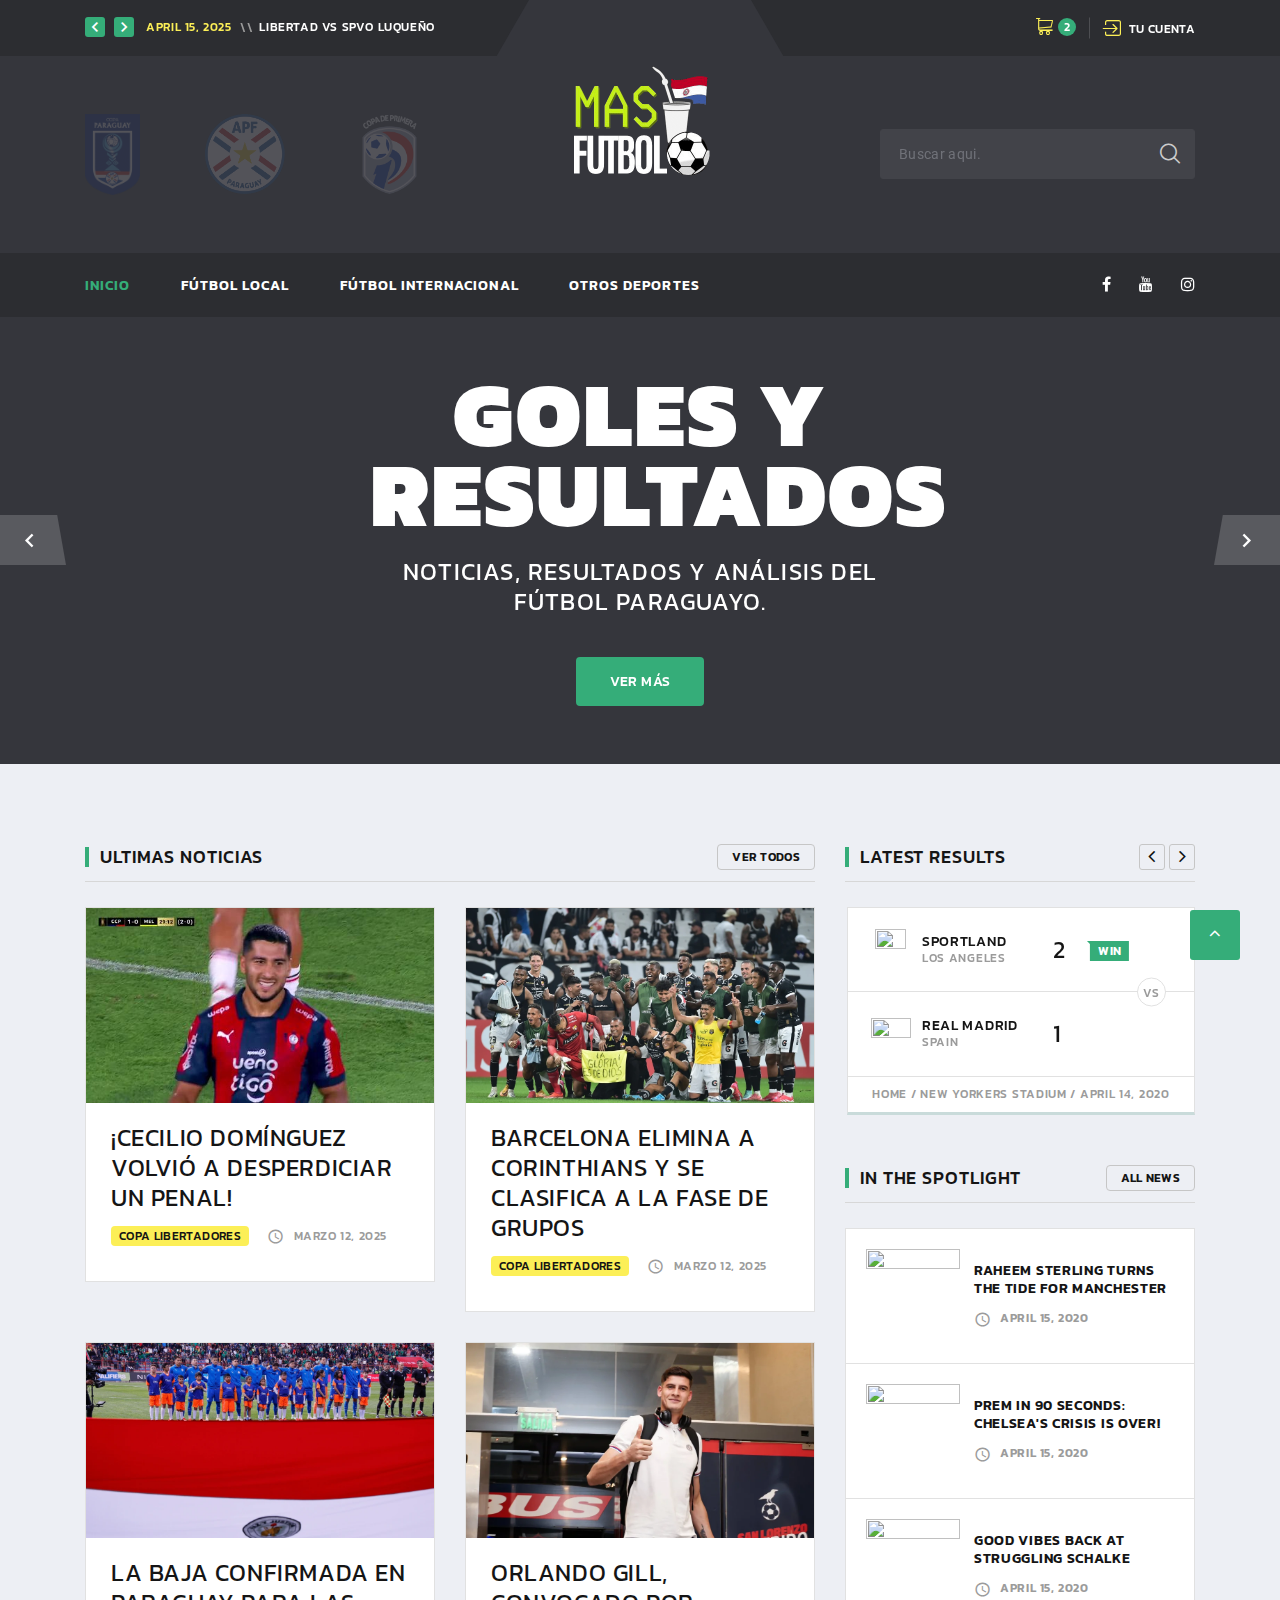
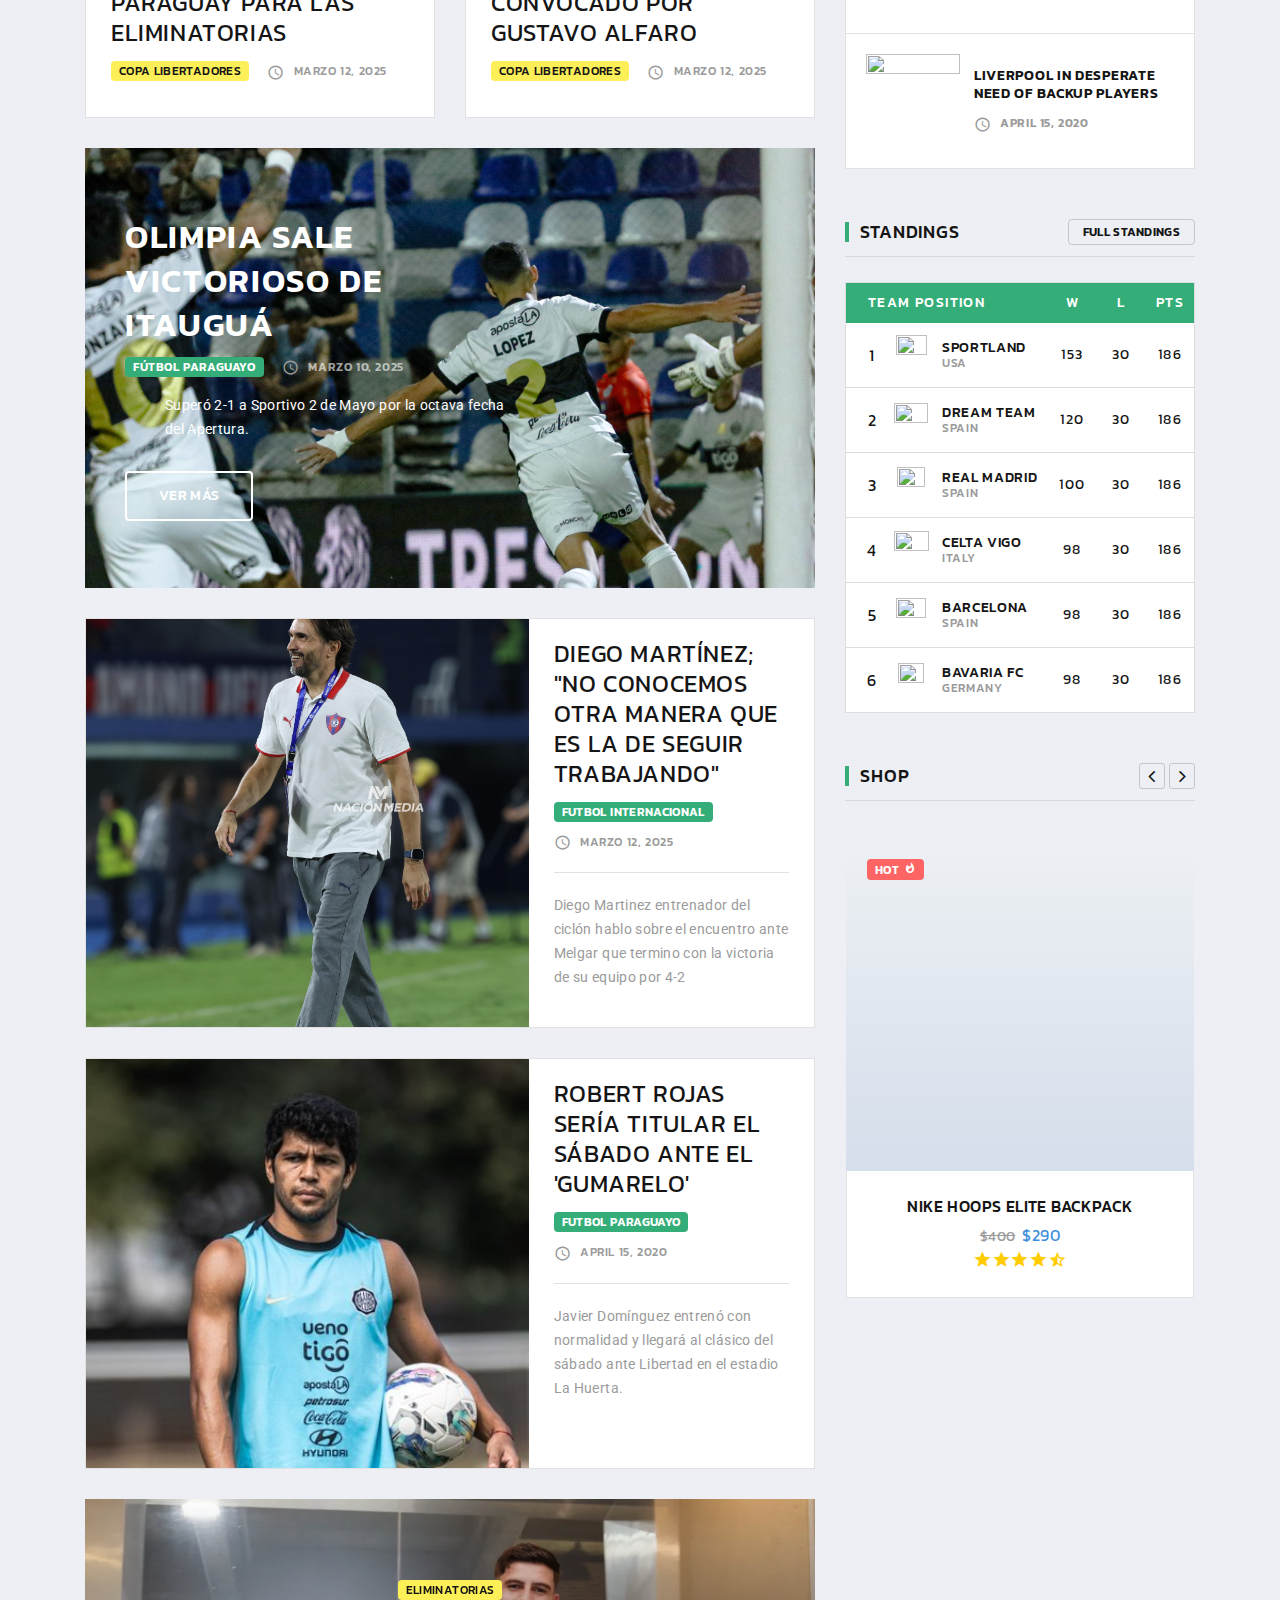
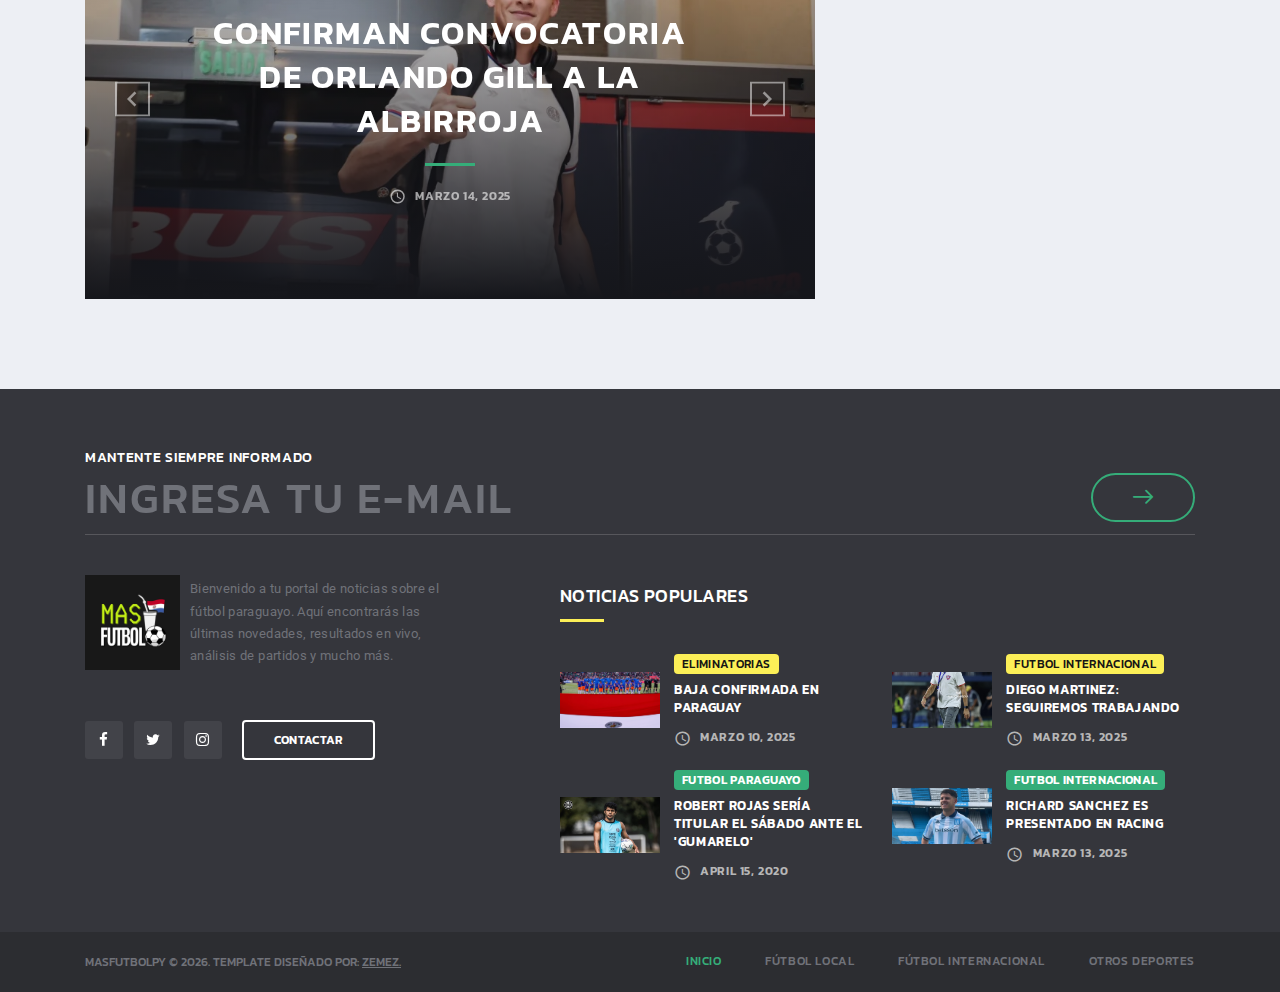
==== commit d6b9d3ad: "cambios" ====
--- a/index.html
+++ b/index.html
@@ -370,16 +370,15 @@
                         <div class="swiper-slide">
                           <div class="swiper-slide-caption">
                                                 <!-- Post Alice-->
-                                                <article class="post-alice"><img src="images/post-slide-1-769x397.jpg" alt="" width="769" height="397"/>
+                                                <article class="post-alice"><img src="images/descarga (2).webp" alt="" width="769" height="397"/>
                                                   <div class="post-alice-main">
                                                     <!-- Badge-->
-                                                    <div class="badge badge-secondary">the team
+                                                    <div class="badge badge-secondary">Eliminatorias
                                                     </div>
-                                                    <h3 class="post-alice-title"><a href="#">Lewis named AIG MCAA 
-Sevens head coach</a></h3>
+                                                    <h3 class="post-alice-title"><a href="#">Confirman convocatoria de Orlando Gill a la Albirroja</a></h3>
                                                     <div class="divider"></div>
                                                     <div class="post-alice-time"><span class="icon mdi mdi-clock"></span>
-                                                      <time datetime="2020">April 15, 2020</time>
+                                                      <time datetime="2020">Marzo 14, 2025</time>
                                                     </div>
                                                   </div>
                                                 </article>
@@ -388,15 +387,15 @@
                         <div class="swiper-slide">
                           <div class="swiper-slide-caption">
                                                 <!-- Post Alice-->
-                                                <article class="post-alice"><img src="images/post-slide-2-769x397.jpg" alt="" width="769" height="397"/>
+                                                <article class="post-alice"><img src="images/Screenshot_20250312_201813_Photos.webp" alt="" width="769" height="397"/>
                                                   <div class="post-alice-main">
                                                     <!-- Badge-->
-                                                    <div class="badge badge-primary">The League
+                                                    <div class="badge badge-primary">Futbol Internacional
                                                     </div>
-                                                    <h3 class="post-alice-title"><a href="#">rumors about world soccer championship 2020</a></h3>
+                                                    <h3 class="post-alice-title"><a href="#">Richar Sanchez es presentado en Racing</a></h3>
                                                     <div class="divider"></div>
                                                     <div class="post-alice-time"><span class="icon mdi mdi-clock"></span>
-                                                      <time datetime="2020">April 15, 2020</time>
+                                                      <time datetime="2020">Marzo 12, 2025</time>
                                                     </div>
                                                   </div>
                                                 </article>
@@ -405,13 +404,13 @@
                         <div class="swiper-slide">
                           <div class="swiper-slide-caption">
                                                 <!-- Post Alice-->
-                                                <article class="post-alice"><img src="images/post-slide-3-769x397.jpg" alt="" width="769" height="397"/>
+                                                <article class="post-alice"><img src="images/M2 (1).png" alt="" width="769" height="397"/>
                                                   <div class="post-alice-main">
                                                     <!-- Post Video Button--><a class="post-video-button" href="#modal1" data-toggle="modal"><span class="icon material-icons-play_arrow"></span></a>
-                                                    <h3 class="post-alice-title"><a href="#">2020 Europa League Final</a></h3>
+                                                    <h3 class="post-alice-title"><a href="#">Apertura 2025: Resumen y Análisis Fecha 8</a></h3>
                                                     <div class="divider"></div>
                                                     <div class="post-alice-time"><span class="icon mdi mdi-clock"></span>
-                                                      <time datetime="2020">April 15, 2020</time>
+                                                      <time datetime="2020">Marzo 9, 2025</time>
                                                     </div>
                                                   </div>
                                                 </article>
@@ -425,77 +424,7 @@
                       <div class="swiper-button-next"></div>
                     </div>
                   </div>
-                  <div class="col-md-12">
-                    <!-- Post Future-->
-                    <article class="post-future post-future-horizontal"><a class="post-future-figure" href="#"><img src="images/news-3-3-370x325.jpg" alt="" width="370" height="325"/></a>
-                      <div class="post-future-main">
-                        <h4 class="post-future-title"><a href="#">Zidane: “We’re not going to change the way we play at the Calderón”</a></h4>
-                        <div class="post-future-meta">
-                          <!-- Badge-->
-                          <div class="badge badge-red">hot<span class="icon mdi mdi-fire"></span>
-                          </div>
-                          <div class="post-future-time"><span class="icon mdi mdi-clock"></span>
-                            <time datetime="2020">April 15, 2020</time>
-                          </div>
-                        </div>
-                        <hr/>
-                        <div class="post-future-text">
-                          <p>Zidane spoke to the media at the Real Madrid City. The Whites coach explained how the team is going in to the second leg of the Champions...</p>
-                        </div>
-                      </div>
-                    </article>
-                  </div>
-                </div>
-              </div>
-              <div class="main-component">
-                <!-- Heading Component-->
-                <article class="heading-component">
-                  <div class="heading-component-inner">
-                    <h5 class="heading-component-title">Upcoming Match
-                    </h5><a class="button button-xs button-gray-outline" href="#">Calendar</a>
-                  </div>
-                </article>
-                <!-- Game Result Bug-->
-                <article class="game-result">
-                  <div class="game-info game-info-creative">
-                    <p class="game-info-subtitle">Real Stadium - 
-                      <time datetime="08:30"> 08:30 PM</time>
-                    </p>
-                    <h3 class="game-info-title">Champions league semi-final 2020</h3>
-                    <div class="game-info-main">
-                      <div class="game-info-team game-info-team-first">
-                        <figure><img src="images/team-sportland-75x99.png" alt="" width="75" height="99"/>
-                        </figure>
-                        <div class="game-result-team-name">Sportland</div>
-                        <div class="game-result-team-country">Italy</div>
-                      </div>
-                      <div class="game-info-middle game-info-middle-vertical">
-                        <time class="time-big" datetime="2020-04-17"><span class="heading-3">Fri 19</span> May 2020
-                        </time>
-                        <div class="game-result-divider-wrap"><span class="game-info-team-divider">VS</span></div>
-                        <div class="group-sm">
-                          <div class="button button-sm button-share-outline">Share
-                            <ul class="game-info-share">
-                              <li class="game-info-share-item"><a class="icon fa fa-facebook" href="#"></a></li>
-                              <li class="game-info-share-item"><a class="icon fa fa-twitter" href="#"></a></li>
-                              <li class="game-info-share-item"><a class="icon fa fa-google-plus" href="#"></a></li>
-                              <li class="game-info-share-item"><a class="icon fa fa-instagram" href="#"></a></li>
-                            </ul>
-                          </div><a class="button button-sm button-primary" href="#">Buy tickets</a>
-                        </div>
-                      </div>
-                      <div class="game-info-team game-info-team-second">
-                        <figure><img src="images/team-dream-team-91x91.png" alt="" width="91" height="91"/>
-                        </figure>
-                        <div class="game-result-team-name">Dream Team</div>
-                        <div class="game-result-team-country">Spain</div>
-                      </div>
-                    </div>
-                  </div>
-                  <div class="game-info-countdown">
-                    <div class="countdown countdown-bordered" data-type="until" data-time="31 Dec 2020 16:00" data-format="dhms" data-style="short"></div>
-                  </div>
-                </article>
+                </div>
               </div>
             </div>
             <!-- Aside Block-->
@@ -750,178 +679,6 @@
                   </div>
                 </div>
                 <div class="aside-component">
-                  <!-- Heading Component-->
-                  <article class="heading-component">
-                    <div class="heading-component-inner">
-                      <h5 class="heading-component-title">Follow us
-                      </h5>
-                    </div>
-                  </article>
-                  <!-- Buttons Media-->
-                  <div class="group-sm group-flex"><a class="button-media button-media-facebook" href="#">
-                      <h4 class="button-media-title">50k</h4>
-                      <p class="button-media-action">Like<span class="icon material-icons-add_circle_outline icon-sm"></span></p><span class="button-media-icon fa-facebook"></span></a><a class="button-media button-media-twitter" href="#">
-                      <h4 class="button-media-title">120k</h4>
-                      <p class="button-media-action">Follow<span class="icon material-icons-add_circle_outline icon-sm"></span></p><span class="button-media-icon fa-twitter"></span></a><a class="button-media button-media-google" href="#">
-                      <h4 class="button-media-title">15k</h4>
-                      <p class="button-media-action">Follow<span class="icon material-icons-add_circle_outline icon-sm"></span></p><span class="button-media-icon fa-google"></span></a><a class="button-media button-media-instagram" href="#">
-                      <h4 class="button-media-title">85k</h4>
-                      <p class="button-media-action">Follow<span class="icon material-icons-add_circle_outline icon-sm"></span></p><span class="button-media-icon fa-instagram"></span></a></div>
-                </div>
-                <div class="aside-component">
-                  <!-- Heading Component-->
-                  <article class="heading-component">
-                    <div class="heading-component-inner">
-                      <h5 class="heading-component-title">Our Awards
-                      </h5>
-                    </div>
-                  </article>
-                  <!-- Owl Carousel-->
-                  <div class="owl-carousel owl-carousel-dots-modern awards-carousel" data-items="1" data-autoplay="true" data-autoplay-speed="4000" data-dots="true" data-nav="false" data-stage-padding="0" data-loop="true" data-margin="0" data-mouse-drag="true">
-                                      <!-- Awards Item-->
-                                      <div class="awards-item"> 
-                                        <div class="awards-item-main">
-                                          <h4 class="awards-item-title"><span class="text-accent">World</span>Champions
-                                          </h4>
-                                          <div class="divider"></div>
-                                          <h5 class="awards-item-time">December 2014</h5>
-                                        </div>
-                                        <div class="awards-item-aside"> <img src="images/thumbnail-minimal-1-67x147.png" alt="" width="67" height="147"/>
-                                        </div>
-                                      </div>
-                                      <!-- Awards Item-->
-                                      <div class="awards-item"> 
-                                        <div class="awards-item-main">
-                                          <h4 class="awards-item-title"><span class="text-accent">Best</span>Forward
-                                          </h4>
-                                          <div class="divider"></div>
-                                          <h5 class="awards-item-time">June 2015</h5>
-                                        </div>
-                                        <div class="awards-item-aside"> <img src="images/thumbnail-minimal-2-68x126.png" alt="" width="68" height="126"/>
-                                        </div>
-                                      </div>
-                                      <!-- Awards Item-->
-                                      <div class="awards-item"> 
-                                        <div class="awards-item-main">
-                                          <h4 class="awards-item-title"><span class="text-accent">Best</span>Coach
-                                          </h4>
-                                          <div class="divider"></div>
-                                          <h5 class="awards-item-time">November 2016</h5>
-                                        </div>
-                                        <div class="awards-item-aside"> <img src="images/thumbnail-minimal-3-73x135.png" alt="" width="73" height="135"/>
-                                        </div>
-                                      </div>
-                  </div>
-                </div>
-                <div class="aside-component">
-                  <!-- Heading Component-->
-                  <article class="heading-component">
-                    <div class="heading-component-inner">
-                      <h5 class="heading-component-title">Gallery
-                      </h5>
-                    </div>
-                  </article>
-                  <article class="gallery" data-lightgallery="group">
-                    <div class="row row-10 row-narrow">
-                      <div class="col-6 col-sm-4 col-md-6 col-lg-4"><a class="thumbnail-creative" data-lightgallery="item" href="images/gallery-soccer-1-original.jpg"><img src="images/gallery-soccer-1-212x212.jpg" alt=""/>
-                          <div class="thumbnail-creative-overlay"></div></a>
-                      </div>
-                      <div class="col-6 col-sm-4 col-md-6 col-lg-4"><a class="thumbnail-creative" data-lightgallery="item" href="images/gallery-soccer-2-original.jpg"><img src="images/gallery-soccer-2-212x212.jpg" alt=""/>
-                          <div class="thumbnail-creative-overlay"></div></a>
-                      </div>
-                      <div class="col-6 col-sm-4 col-md-6 col-lg-4"><a class="thumbnail-creative" data-lightgallery="item" href="images/gallery-soccer-3-original.jpg"><img src="images/gallery-soccer-3-212x212.jpg" alt=""/>
-                          <div class="thumbnail-creative-overlay"></div></a>
-                      </div>
-                      <div class="col-6 col-sm-4 col-md-6 col-lg-4"><a class="thumbnail-creative" data-lightgallery="item" href="images/gallery-soccer-4-original.jpg"><img src="images/gallery-soccer-4-212x212.jpg" alt=""/>
-                          <div class="thumbnail-creative-overlay"></div></a>
-                      </div>
-                      <div class="col-6 col-sm-4 col-md-6 col-lg-4"><a class="thumbnail-creative" data-lightgallery="item" href="images/gallery-soccer-5-original.jpg"><img src="images/gallery-soccer-5-212x212.jpg" alt=""/>
-                          <div class="thumbnail-creative-overlay"></div></a>
-                      </div>
-                      <div class="col-6 col-sm-4 col-md-6 col-lg-4"><a class="thumbnail-creative" data-lightgallery="item" href="images/gallery-soccer-6-original.jpg"><img src="images/gallery-soccer-6-212x212.jpg" alt=""/>
-                          <div class="thumbnail-creative-overlay"></div></a>
-                      </div>
-                    </div>
-                  </article>
-                </div>
-                <div class="aside-component">
-                  <!-- Heading Component-->
-                  <article class="heading-component">
-                    <div class="heading-component-inner">
-                      <h5 class="heading-component-title">Fan Voting
-                      </h5>
-                    </div>
-                  </article>
-                  <div class="block-voting">
-                    <div class="group-md">
-                      <!-- Player Voting Item-->
-                      <div class="player-voting-item">
-                        <div class="player-voting-item-figure"><img src="images/player-5-152x144.jpg" alt="" width="152" height="144"/>
-                          <div class="player-number">
-                            <p>21</p>
-                          </div>
-                        </div>
-                        <div class="player-voting-item-title">
-                          <p>Joe Montana</p>
-                        </div>
-                        <div class="player-voting-item-progress">
-                          <!-- Linear progress bar-->
-                          <article class="progress-linear progress-bar-modern progress-bar-modern-red">
-                            <div class="progress-header">
-                              <p>Pass Acc</p>
-                            </div>
-                            <div class="progress-bar-linear-wrap">
-                              <div class="progress-bar-linear"></div>
-                            </div><span class="progress-value">95</span>
-                          </article>
-                          <!-- Linear progress bar-->
-                          <article class="progress-linear progress-bar-modern">
-                            <div class="progress-header">
-                              <p>Shots Acc</p>
-                            </div>
-                            <div class="progress-bar-linear-wrap">
-                              <div class="progress-bar-linear"></div>
-                            </div><span class="progress-value">70</span>
-                          </article>
-                        </div>
-                        <button class="button button-block button-icon button-icon-left button-primary" type="button"><span class="icon material-icons-thumb_up"></span><span>854 votes</span></button>
-                      </div>
-                      <!-- Player Voting Item-->
-                      <div class="player-voting-item">
-                        <div class="player-voting-item-figure"><img src="images/player-6-152x144.jpg" alt="" width="152" height="144"/>
-                          <div class="player-number">
-                            <p>7</p>
-                          </div>
-                        </div>
-                        <div class="player-voting-item-title">
-                          <p>George Blanda</p>
-                        </div>
-                        <div class="player-voting-item-progress">
-                          <!-- Linear progress bar-->
-                          <article class="progress-linear progress-bar-modern progress-bar-modern-red">
-                            <div class="progress-header">
-                              <p>Pass Acc</p>
-                            </div>
-                            <div class="progress-bar-linear-wrap">
-                              <div class="progress-bar-linear"></div>
-                            </div><span class="progress-value">95</span>
-                          </article>
-                          <!-- Linear progress bar-->
-                          <article class="progress-linear progress-bar-modern">
-                            <div class="progress-header">
-                              <p>Shots Acc</p>
-                            </div>
-                            <div class="progress-bar-linear-wrap">
-                              <div class="progress-bar-linear"></div>
-                            </div><span class="progress-value">70</span>
-                          </article>
-                        </div>
-                        <button class="button button-block button-icon button-icon-left button-primary" type="button"><span class="icon material-icons-thumb_up"></span><span>436 votes</span></button>
-                      </div>
-                    </div>
-                  </div>
-                </div>
-                <div class="aside-component">
                   <div class="owl-carousel-outer-navigation">
                     <!-- Heading Component-->
                     <article class="heading-component">
@@ -1039,17 +796,16 @@
           </div>
         </div>
       </section>
-      <!-- Page Footer--><a class="d-block" href="https://www.templatemonster.com/website-templates/allstar-multi-sports-website-template-63853.html" target="blank"><img class="d-block w-100" src="images/banner-free-02.jpg" alt=""></a>
       <footer class="section footer-classic footer-classic-dark context-dark">
         <div class="footer-classic-main">
           <div class="container">
-            <p class="heading-7">Subscribe to our Newsletter</p>
+            <p class="heading-7">Mantente siempre Informado</p>
             <!-- RD Mailform-->
-            <form class="rd-mailform rd-form rd-inline-form-creative" data-form-output="form-output-global" data-form-type="subscribe" method="post" action="bat/rd-mailform.php">
+            <form class="rd-mailform rd-form rd-inline-form-creative" data-form-output="form-output-global" data-form-type="subscribe" method="post" action="">
               <div class="form-wrap">
                 <div class="form-input-wrap">
                   <input class="form-input" id="footer-form-email" type="email" name="email" data-constraints="@Required">
-                  <label class="form-label" for="footer-form-email">Enter your E-mail</label>
+                  <label class="form-label" for="footer-form-email">Ingresa tu E-mail</label>
                 </div>
               </div>
               <div class="form-button">
@@ -1059,67 +815,65 @@
             <div class="row row-50">
               <div class="col-lg-5 text-center text-sm-left">
                 <article class="unit unit-sm-horizontal unit-middle justify-content-center justify-content-sm-start footer-classic-info">
-                  <div class="unit-left"><a class="brand brand-md" href="./"><img class="brand-logo " src="images/logo2.png" alt="" width="95" height="126"/></a>
+                  <div class="unit-left"><img class="brand-logo " src="images/logo2.png" alt="" width="95" height="126"/></a>
                   </div>
                   <div class="unit-body">
-                    <p>Sportland website offers you the latest news about our team as well as updates on our matches and other events.</p>
+                    <p>Bienvenido a tu portal de noticias sobre el fútbol paraguayo. Aquí encontrarás las últimas novedades, resultados en vivo, análisis de partidos y mucho más.</p>
                   </div>
                 </article>
-                <ul class="list-inline list-inline-bordered list-inline-bordered-lg">
-                  <li>
-                    <div class="unit unit-horizontal unit-middle">
-                      <div class="unit-left">
-                        <svg class="svg-color-primary svg-sizing-35" x="0px" y="0px" width="27px" height="27px" viewbox="0 0 27 27" preserveAspectRatio="none">
-                          <path d="M2,26c0,0.553,0.447,1,1,1h5c0.553,0,1-0.447,1-1v-8.185c-0.373-0.132-0.711-0.335-1-0.595V19 H6v-1v-1v-1H5v1v2H3v-9H2v1H1V9V8c0-0.552,0.449-1,1-1h1h1h3h0.184c0.078-0.218,0.173-0.426,0.297-0.617C8.397,5.751,9,4.696,9,3.5 C9,1.567,7.434,0,5.5,0S2,1.567,2,3.5C2,4.48,2.406,5.364,3.056,6H3H2C0.895,6,0,6.895,0,8v7c0,1.104,0.895,2,2,2V26z M8,26H6v-6h2 V26z M5,26H3v-6h2V26z M3,3.5C3,2.121,4.121,1,5.5,1S8,2.121,8,3.5S6.879,6,5.5,6S3,4.879,3,3.5 M1,15v-3h1v4 C1.449,16,1,15.552,1,15"></path>
-                          <path d="M11.056,6H11h-1C8.895,6,8,6.895,8,8v7c0,1.104,0.895,2,2,2v9c0,0.553,0.447,1,1,1h5 c0.553,0,1-0.447,1-1v-9c1.104,0,2-0.896,2-2V8c0-1.105-0.896-2-2-2h-1h-0.056C16.594,5.364,17,4.48,17,3.5 C17,1.567,15.434,0,13.5,0S10,1.567,10,3.5C10,4.48,10.406,5.364,11.056,6 M10,15v1c-0.551,0-1-0.448-1-1v-3h1V15z M11,20h2v6h-2 V20z M16,26h-2v-6h2V26z M17,16v-1v-3h1v3C18,15.552,17.551,16,17,16 M17,7c0.551,0,1,0.448,1,1v1v1v1h-1v-1h-1v5v4h-2v-1v-1v-1h-1 v1v1v1h-2v-4v-5h-1v1H9v-1V9V8c0-0.552,0.449-1,1-1h1h1h3h1H17z M13.5,1C14.879,1,16,2.121,16,3.5C16,4.879,14.879,6,13.5,6 S11,4.879,11,3.5C11,2.121,12.121,1,13.5,1"></path>
-                          <polygon points="15,13 14,13 14,9 13,9 12,9 12,10 13,10 13,13 12,13 12,14 13,14 14,14 15,14 	"></polygon>
-                          <polygon points="7,14 7,13 5,13 5,12 6,12 7,12 7,10 7,9 6,9 4,9 4,10 6,10 6,11 5,11 4,11 4,12 4,13 4,14 5,14"></polygon>
-                          <polygon points="20,10 22,10 22,11 21,11 21,12 22,12 22,13 20,13 20,14 22,14 23,14 23,13 23,12 23,11 23,10 23,9 22,9 20,9 	"></polygon>
-                          <path d="M19.519,6.383C19.643,6.574,19.738,6.782,19.816,7H20h3h1h1c0.551,0,1,0.448,1,1v3h-1v-1h-1v9 h-2v-2v-1h-1v1v2h-2v-1.78c-0.289,0.26-0.627,0.463-1,0.595V26c0,0.553,0.447,1,1,1h5c0.553,0,1-0.447,1-1v-9c1.104,0,2-0.896,2-2 V8c0-1.105-0.896-2-2-2h-1h-0.056C24.594,5.364,25,4.48,25,3.5C25,1.567,23.434,0,21.5,0S18,1.567,18,3.5 c0,0.736,0.229,1.418,0.617,1.981C18.861,5.834,19.166,6.14,19.519,6.383 M19,20h2v6h-2V20z M24,26h-2v-6h2V26z M26,15 c0,0.552-0.449,1-1,1v-4h1V15z M21.5,1C22.879,1,24,2.121,24,3.5C24,4.879,22.879,6,21.5,6C20.121,6,19,4.879,19,3.5 C19,2.121,20.121,1,21.5,1"></path>
-                        </svg>
-                      </div>
-                      <div class="unit-body">
-                        <h6>Join Our Team</h6><a class="link" href="mailto:#">info@demolink.org</a>
-                      </div>
-                    </div>
-                  </li>
-                  <li>
-                    <div class="unit unit-horizontal unit-middle">
-                      <div class="unit-left">
-                        <svg class="svg-color-primary svg-sizing-35" x="0px" y="0px" width="72px" height="72px" viewbox="0 0 72 72">
-                          <path d="M36.002,0c-0.41,0-0.701,0.184-0.931,0.332c-0.23,0.149-0.4,0.303-0.4,0.303l-9.251,8.18H11.58 c-1.236,0-1.99,0.702-2.318,1.358c-0.329,0.658-0.326,1.3-0.326,1.3v11.928l-8.962,7.936V66c0,0.015-0.038,1.479,0.694,2.972 C1.402,70.471,3.006,72,5.973,72h30.03h30.022c2.967,0,4.571-1.53,5.306-3.028c0.736-1.499,0.702-2.985,0.702-2.985V31.338 l-8.964-7.936V11.475c0,0,0.004-0.643-0.324-1.3c-0.329-0.658-1.092-1.358-2.328-1.358H46.575l-9.251-8.18 c0,0-0.161-0.154-0.391-0.303C36.703,0.184,36.412,0,36.002,0z M36.002,3.325c0.49,0,0.665,0.184,0.665,0.184l6,5.306h-6.665 h-6.665l6-5.306C35.337,3.51,35.512,3.325,36.002,3.325z M12.081,11.977h23.92H59.92v9.754v2.121v14.816L48.511,48.762 l-10.078-8.911c0,0-0.307-0.279-0.747-0.548s-1.022-0.562-1.684-0.562c-0.662,0-1.245,0.292-1.686,0.562 c-0.439,0.268-0.747,0.548-0.747,0.548l-10.078,8.911L12.082,38.668V23.852v-2.121v-9.754H12.081z M8.934,26.867v9.015 l-5.091-4.507L8.934,26.867z M63.068,26.867l5.091,4.509l-5.091,4.507V26.867z M69.031,34.44v31.559 c0,0.328-0.103,0.52-0.162,0.771L50.685,50.684L69.031,34.44z M2.971,34.448l18.348,16.235L3.133,66.77 c-0.059-0.251-0.162-0.439-0.162-0.769C2.971,66.001,2.971,34.448,2.971,34.448z M36.002,41.956c0.264,0,0.437,0.057,0.546,0.104 c0.108,0.047,0.119,0.059,0.119,0.059l30.147,26.675c-0.3,0.054-0.79,0.207-0.79,0.207H36.002H5.98H5.972 c-0.003,0-0.488-0.154-0.784-0.207l30.149-26.675c0,0,0.002-0.011,0.109-0.059C35.555,42.013,35.738,41.956,36.002,41.956z"></path>
-                        </svg>
-                      </div>
-                      <div class="unit-body">
-                        <h6>Contact Us</h6><a class="link" href="mailto:#">info@demolink.org</a>
-                      </div>
-                    </div>
-                  </li>
-                </ul>
                 <div class="group-md group-middle">
                   <div class="group-item">
                     <ul class="list-inline list-inline-xs">
                       <li><a class="icon icon-corporate fa fa-facebook" href="#"></a></li>
                       <li><a class="icon icon-corporate fa fa-twitter" href="#"></a></li>
-                      <li><a class="icon icon-corporate fa fa-google-plus" href="#"></a></li>
                       <li><a class="icon icon-corporate fa fa-instagram" href="#"></a></li>
                     </ul>
-                  </div><a class="button button-sm button-gray-outline" href="contact-us.html">Get in Touch</a>
+                  </div><a class="button button-sm button-gray-outline" href="contact-us.html">Contactar</a>
                 </div>
               </div>
               <div class="col-lg-7">
-                <h5>Popular News</h5>
+                <h5>Noticias Populares</h5>
                 <div class="divider-small divider-secondary"></div>
                 <div class="row row-20">
                   <div class="col-sm-6">
                           <!-- Post Classic-->
                           <article class="post-classic">
-                            <div class="post-classic-aside"><a class="post-classic-figure" href="#"><img src="images/footer-soccer-post-1-93x87.jpg" alt="" width="93" height="87"/></a></div>
+                            <div class="post-classic-aside"><a class="post-classic-figure-footer" href="#"><img src="images/descarga (1).webp" alt="" width="93" height="87"/></a></div>
                             <div class="post-classic-main">
                               <!-- Badge-->
-                              <div class="badge badge-secondary">The Team
+                              <div class="badge badge-secondary">Eliminatorias
                               </div>
-                              <p class="post-classic-title"><a href="#">Bundy stymies Blue Jays and Orioles hit 2 HRs</a></p>
+                              <p class="post-classic-title"><a href="#">Baja confirmada en Paraguay</a></p>
+                              <div class="post-classic-time"><span class="icon mdi mdi-clock"></span>
+                                <time datetime="2020">Marzo 10, 2025</time>
+                              </div>
+                            </div>
+                          </article>
+                  </div>
+                  <div class="col-sm-6">
+                          <!-- Post Classic-->
+                          <article class="post-classic">
+                            <div class="post-classic-aside"><a class="post-classic-figure-footer" href="#"><img src="images/Gl4ddKlWQAABnCn.jpg" alt="" width="93" height="87"/></a></div>
+                            <div class="post-classic-main">
+                              <!-- Badge-->
+                              <div class="badge badge-secondary">Futbol Internacional</span>
+                              </div>
+                              <p class="post-classic-title"><a href="#">Diego Martinez: Seguiremos Trabajando</a></p>
+                              <div class="post-classic-time"><span class="icon mdi mdi-clock"></span>
+                                <time datetime="2020">Marzo 13, 2025</time>
+                              </div>
+                            </div>
+                          </article>
+                  </div>
+                  <div class="col-sm-6">
+                          <!-- Post Classic-->
+                          <article class="post-classic">
+                            <div class="post-classic-aside"><a class="post-classic-figure-footer" href="#"><img src="images/rojas.jpg" alt="" width="93" height="87"/></a></div>
+                            <div class="post-classic-main">
+                              <!-- Badge-->
+                              <div class="badge badge-primary">Futbol Paraguayo
+                              </div>
+                              <p class="post-classic-title"><a href="#">Robert Rojas sería titular el sábado ante el 'Gumarelo'</a></p>
                               <div class="post-classic-time"><span class="icon mdi mdi-clock"></span>
                                 <time datetime="2020">April 15, 2020</time>
                               </div>
@@ -1129,44 +883,14 @@
                   <div class="col-sm-6">
                           <!-- Post Classic-->
                           <article class="post-classic">
-                            <div class="post-classic-aside"><a class="post-classic-figure" href="#"><img src="images/footer-soccer-post-2-93x87.jpg" alt="" width="93" height="87"/></a></div>
+                            <div class="post-classic-aside"><a class="post-classic-figure-footer" href="#"><img src="images/Screenshot_20250312_201813_Photos.webp" alt="" width="93" height="87"/></a></div>
                             <div class="post-classic-main">
                               <!-- Badge-->
-                              <div class="badge badge-red">Hot<span class="icon material-icons-whatshot"></span>
+                              <div class="badge badge-primary">Futbol Internacional
                               </div>
-                              <p class="post-classic-title"><a href="#">Good vibes back at struggling Schalke</a></p>
+                              <p class="post-classic-title"><a href="#">Richard Sanchez es presentado en Racing</a></p>
                               <div class="post-classic-time"><span class="icon mdi mdi-clock"></span>
-                                <time datetime="2020">April 15, 2020</time>
-                              </div>
-                            </div>
-                          </article>
-                  </div>
-                  <div class="col-sm-6">
-                          <!-- Post Classic-->
-                          <article class="post-classic">
-                            <div class="post-classic-aside"><a class="post-classic-figure" href="#"><img src="images/footer-soccer-post-3-93x87.jpg" alt="" width="93" height="87"/></a></div>
-                            <div class="post-classic-main">
-                              <!-- Badge-->
-                              <div class="badge badge-primary">The League
-                              </div>
-                              <p class="post-classic-title"><a href="#">Prem in 90 seconds: Chelsea's crisis is over!</a></p>
-                              <div class="post-classic-time"><span class="icon mdi mdi-clock"></span>
-                                <time datetime="2020">April 15, 2020</time>
-                              </div>
-                            </div>
-                          </article>
-                  </div>
-                  <div class="col-sm-6">
-                          <!-- Post Classic-->
-                          <article class="post-classic">
-                            <div class="post-classic-aside"><a class="post-classic-figure" href="#"><img src="images/footer-soccer-post-4-93x87.jpg" alt="" width="93" height="87"/></a></div>
-                            <div class="post-classic-main">
-                              <!-- Badge-->
-                              <div class="badge badge-primary">The League
-                              </div>
-                              <p class="post-classic-title"><a href="#">Liverpool in desperate need of backup players</a></p>
-                              <div class="post-classic-time"><span class="icon mdi mdi-clock"></span>
-                                <time datetime="2020">April 15, 2020</time>
+                                <time datetime="2020">Marzo 13, 2025</time>
                               </div>
                             </div>
                           </article>
@@ -1180,15 +904,13 @@
           <div class="container">
             <div class="layout-justify">
               <!-- Rights-->
-              <p class="rights"><span>Sportland</span><span>&nbsp;&copy;&nbsp;</span><span class="copyright-year"></span><span>.&nbsp;</span><span>Designed by <a href="https://www.templatemonster.com/products/author/zemez/">Zemez.</a></span></p>
+              <p class="rights"><span>MasFutbolPy</span><span>&nbsp;&copy;&nbsp;</span><span class="copyright-year"></span><span>.&nbsp;</span><span>Template Diseñado por: <a href="https://www.templatemonster.com/products/author/zemez/">Zemez.</a></span></p>
               <nav class="nav-minimal">
                 <ul class="nav-minimal-list">
-                  <li class="active"><a href="index.html">Home</a></li>
-                  <li><a href="#">Features</a></li>
-                  <li><a href="#">Statistics</a></li>
-                  <li><a href="#">Team</a></li>
-                  <li><a href="#">News</a></li>
-                  <li><a href="#">Shop</a></li>
+                  <li class="active"><a href="index.html">Inicio</a></li>
+                  <li><a href="#">Fútbol Local</a></li>
+                  <li><a href="#">Fútbol Internacional</a></li>
+                  <li><a href="#">Otros Deportes</a></li>
                 </ul>
               </nav>
             </div>
--- a/css/style.css
+++ b/css/style.css
@@ -4675,10 +4675,30 @@
 .post-classic-figure img {
 	max-width: inherit;
 	transition: all .3s;
+	
 }
 
 .post-classic-figure:hover img {
 	transform: scale(1.03);
+}
+
+.post-classic-figure-footer {
+    display: block;
+    overflow: hidden;
+    width: 100px; /* Cambia según lo necesites */
+    aspect-ratio: 16 / 9; /* Mantiene la proporción 16:9 */
+}
+
+.post-classic-figure-footer img {
+    width: 100%;
+    height: 100%;
+    object-fit: cover; /* Evita la distorsión */
+    transform: scale(1);
+    transition: all 0.5s ease-in-out;
+}
+
+.post-classic-figure-footer:hover img {
+    transform: scale(1.03);
 }
 
 .post-classic-title {
@@ -6040,16 +6060,14 @@
 }
 
 .post-alice img {
-	position: absolute;
-	top: 50%;
-	right: 50%;
-	transform: translate(50%, -50%) scale(1);
-	min-height: 100%;
-	min-width: 100%;
-	width: auto;
-	height: auto;
-	max-width: none;
-	transition: all .3s;
+    position: absolute;
+    top: 50%;
+    transform: translate(-50%, -50%); /* Centra la imagen */
+    width: 100%;
+    height: 100%;
+    object-fit: cover; /* Ajusta la imagen sin distorsionarla */
+    object-position: center; /* Centra la imagen */
+    transition: transform 0.3s ease-in-out; /* Suaviza la transición */
 }
 
 @supports (object-fit: cover) {
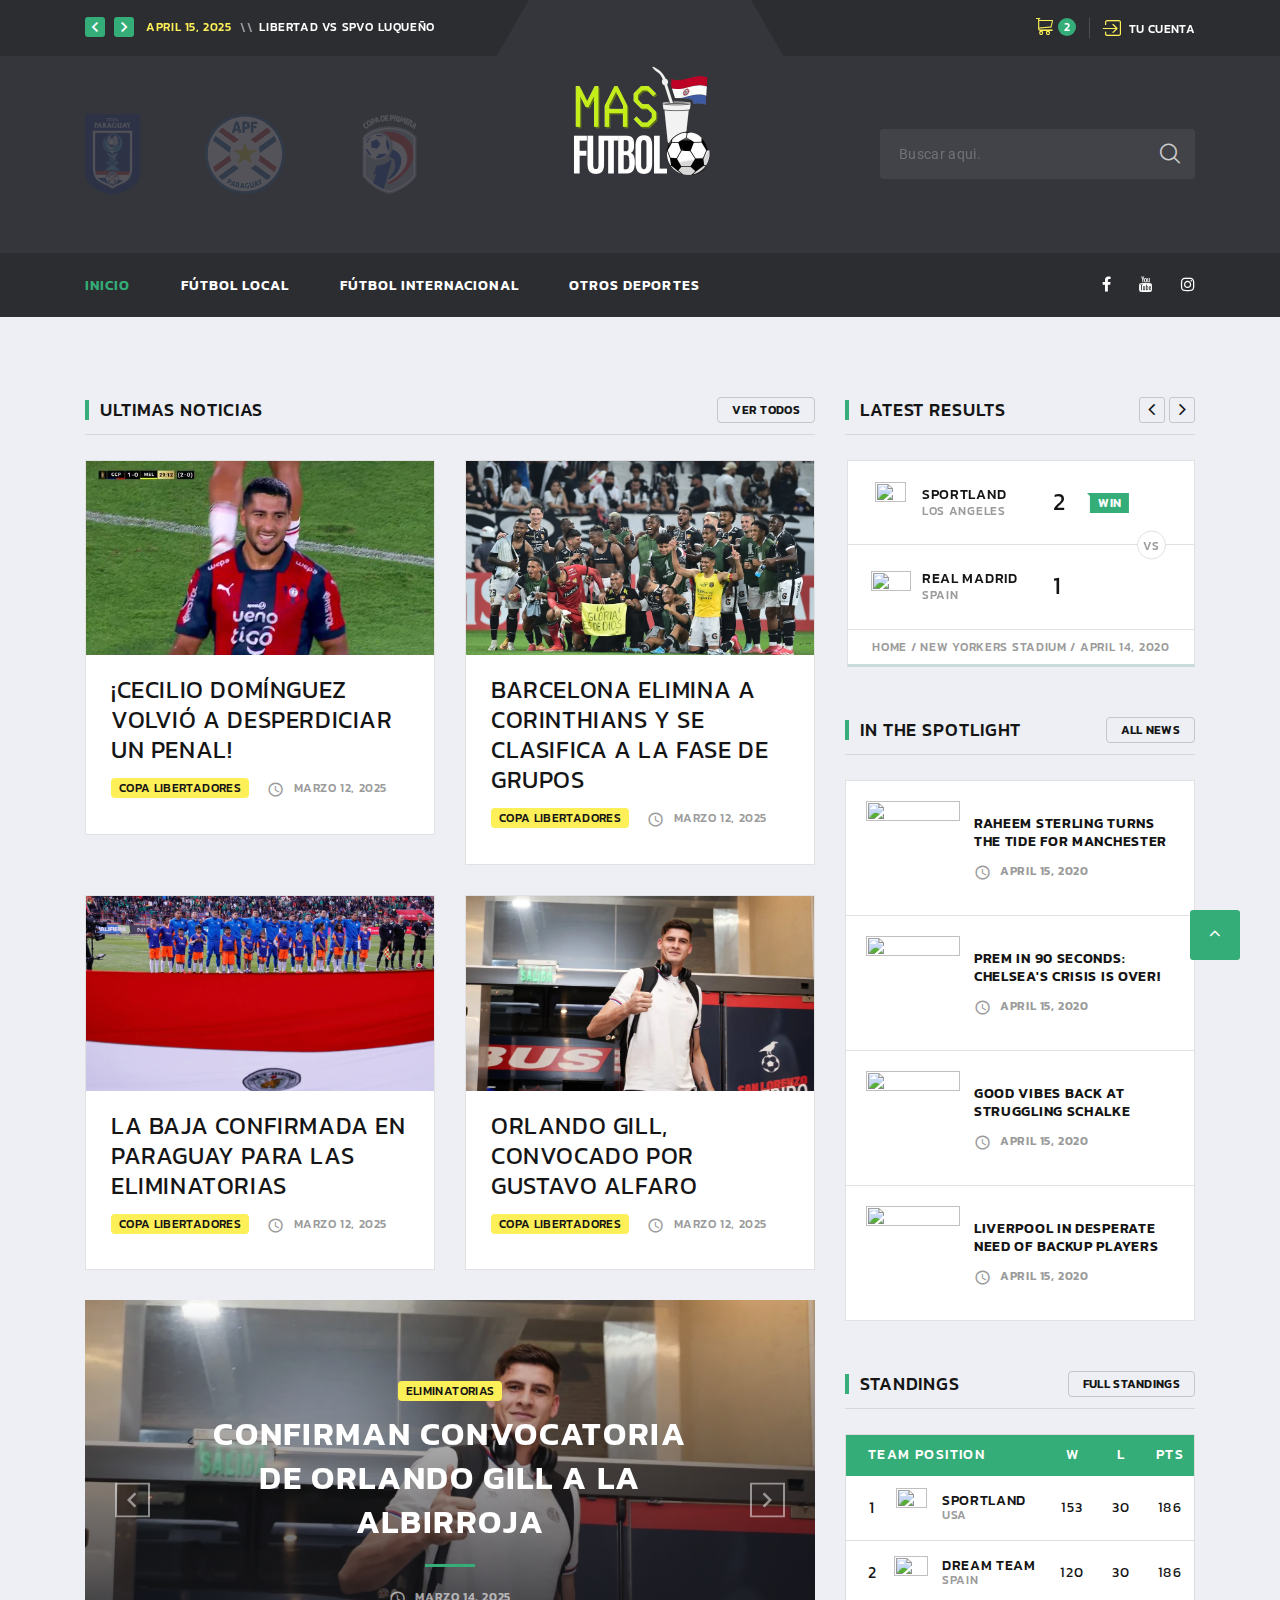
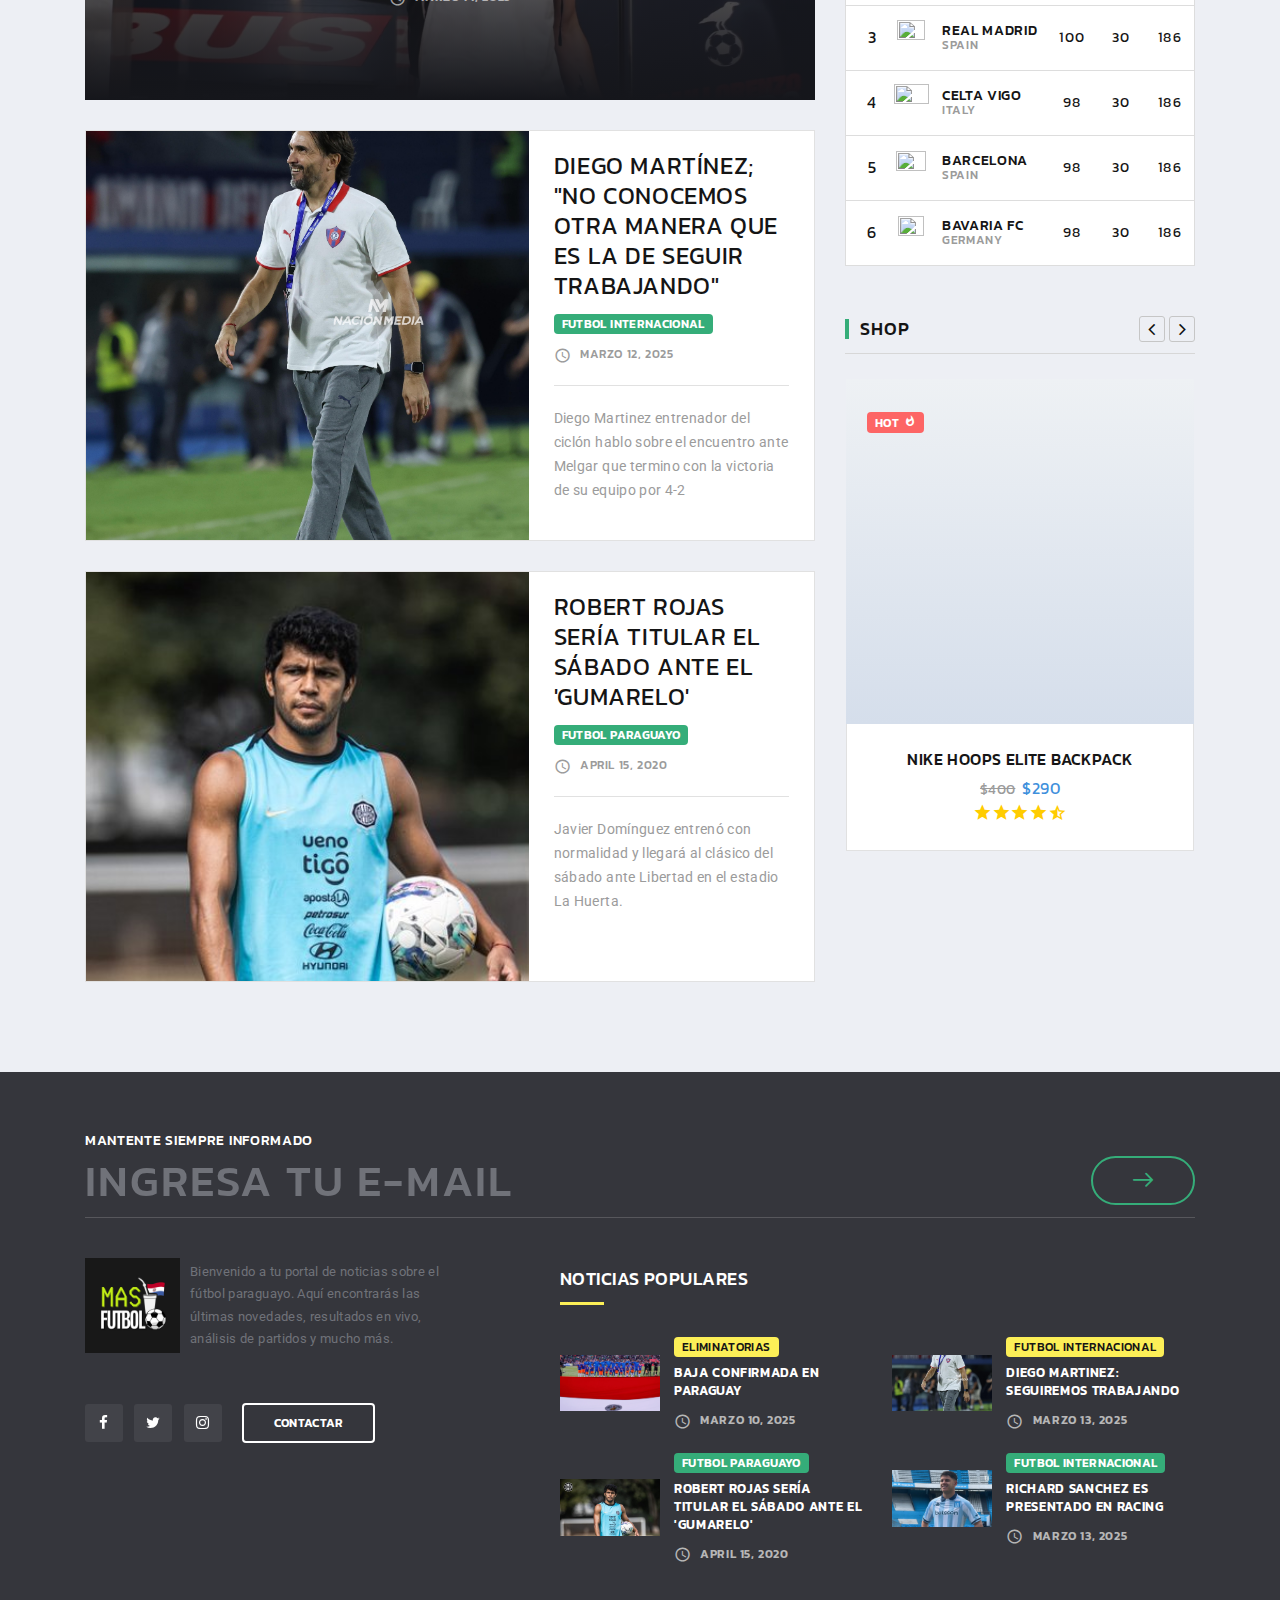
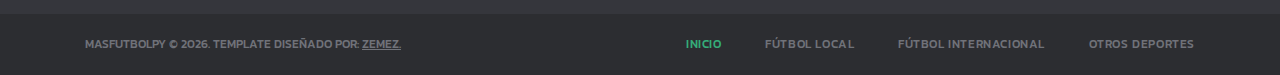
==== commit 425f8966: "cambios" ====
--- a/index.html
+++ b/index.html
@@ -178,51 +178,7 @@
           </nav>
         </div>
       </header>
-      <!-- Swiper-->
-      <section class="section swiper-container swiper-slider swiper-classic bg-gray-2" data-loop="true" data-autoplay="4000" data-simulate-touch="false" data-slide-effect="fade">
-        <div class="swiper-wrapper">
-          <div class="swiper-slide text-center" data-slide-bg="images/football-player-with-foot-ball.jpg">
-            <div class="container">
-              <div class="row justify-content-center">
-                <div class="col-xl-6">
-                  <div class="swiper-slide-caption">
-                    <h1 data-caption-animate="fadeInUp" data-caption-delay="100">Goles y Resultados</h1>
-                    <h4 data-caption-animate="fadeInUp" data-caption-delay="200">Noticias, resultados y análisis del fútbol paraguayo.
-                    </h4><a class="button button-primary" data-caption-animate="fadeInUp" data-caption-delay="300" href="about-us.html">Ver más</a>
-                  </div>
-                </div>
-              </div>
-            </div>
-          </div>
-          <div class="swiper-slide" data-slide-bg="images/blurred-football-player-scene.jpg">
-            <div class="container">
-              <div class="row justify-content-end">
-                <div class="col-xl-5">
-                  <div class="swiper-slide-caption">
-                    <h1 data-caption-animate="fadeInUp" data-caption-delay="100">Noticias</h1>
-                    <h4 data-caption-animate="fadeInUp" data-caption-delay="200">Cobertura total del fútbol paraguayo, minuto a minuto.</h4><a class="button button-primary" data-caption-animate="fadeInUp" data-caption-delay="300" href="about-us.html">Ver más</a>
-                  </div>
-                </div>
-              </div>
-            </div>
-          </div>
-          <div class="swiper-slide" data-slide-bg="images/green-football-field.jpg">
-            <div class="container">
-              <div class="row">
-                <div class="col-xl-5">
-                  <div class="swiper-slide-caption">
-                    <h1 data-caption-animate="fadeInUp" data-caption-delay="100">Pasión Guaraní</h1>
-                    <h4 data-caption-animate="fadeInUp" data-caption-delay="200">Tu fuente de noticias y estadísticas del fútbol guaraní.<br class="d-none d-xl-block"> and game results</h4><a class="button button-primary" data-caption-animate="fadeInUp" data-caption-delay="300" href="about-us.html">Ver más</a>
-                  </div>
-                </div>
-              </div>
-            </div>
-          </div>
-        </div>
-        <div class="swiper-button swiper-button-prev"></div>
-        <div class="swiper-button swiper-button-next"></div>
-        <div class="swiper-pagination"></div>
-      </section>
+
 
       <!-- Latest News-->
       <section class="section section-md bg-gray-100">
@@ -298,67 +254,6 @@
                           <div class="post-future-time"><span class="icon mdi mdi-clock"></span>
                             <time datetime="2020">Marzo 12, 2025</time>
                           </div>
-                        </div>
-                      </div>
-                    </article>
-                  </div>
-                  <div class="col-md-12">
-                    <!-- Post Gloria-->
-                    <article class="post-gloria"><img src="images/GlpdYzAWIAAOpg7.jpg" alt="" width="769" height="429"/>
-                      <div class="post-gloria-main">
-                        <h3 class="post-gloria-title"><a href="#">Olimpia sale victorioso de Itauguá</a></h3>
-                        <div class="post-gloria-meta">
-                          <!-- Badge-->
-                          <div class="badge badge-primary">Fútbol Paraguayo
-                          </div>
-                          <div class="post-gloria-time"><span class="icon mdi mdi-clock"></span>
-                            <time datetime="2020">Marzo 10, 2025</time>
-                          </div>
-                        </div>
-                        <div class="post-gloria-text">
-                          <p>Superó 2-1 a Sportivo 2 de Mayo por la octava fecha del Apertura.
-                          </p>
-                        </div><a class="button" href="#">Ver más</a>
-                      </div>
-                    </article>
-                  </div>
-                  <div class="col-md-12">
-                    <!-- Post Future-->
-                    <article class="post-future post-future-horizontal"><a class="post-future-figure" href="#"><img src="images/Gl4ddKlWQAABnCn.jpg" alt="" width="368" height="287"/></a>
-                      <div class="post-future-main">
-                        <h4 class="post-future-title"><a href="#">Diego Martínez;
-                          "No conocemos otra manera que es la de seguir trabajando"</a></h4>
-                        <div class="post-future-meta">
-                          <!-- Badge-->
-                          <div class="badge badge-primary">Futbol Internacional</span>
-                          </div>
-                          <div class="post-future-time"><span class="icon mdi mdi-clock"></span>
-                            <time datetime="2020">Marzo 12, 2025</time>
-                          </div>
-                        </div>
-                        <hr/>
-                        <div class="post-future-text">
-                          <p>Diego Martinez entrenador del ciclón hablo sobre el encuentro ante Melgar que termino con la victoria de su equipo por 4-2</p>
-                        </div>
-                      </div>
-                    </article>
-                  </div>
-                  <div class="col-md-12">
-                    <!-- Post Future-->
-                    <article class="post-future post-future-horizontal"><a class="post-future-figure" href="#"><img src="images/rojas.jpg" alt="" width="368" height="287"/></a>
-                      <div class="post-future-main">
-                        <h4 class="post-future-title"><a href="#">Robert Rojas sería titular el sábado ante el 'Gumarelo'</a></h4>
-                        <div class="post-future-meta">
-                          <!-- Badge-->
-                          <div class="badge badge-primary">Futbol Paraguayo
-                          </div>
-                          <div class="post-future-time"><span class="icon mdi mdi-clock"></span>
-                            <time datetime="2020">April 15, 2020</time>
-                          </div>
-                        </div>
-                        <hr/>
-                        <div class="post-future-text">
-                          <p>Javier Domínguez entrenó con normalidad y llegará al clásico del sábado ante Libertad en el estadio La Huerta.</p>
                         </div>
                       </div>
                     </article>
@@ -424,6 +319,48 @@
                       <div class="swiper-button-next"></div>
                     </div>
                   </div>
+                  <div class="col-md-12">
+                    <!-- Post Future-->
+                    <article class="post-future post-future-horizontal"><a class="post-future-figure" href="#"><img src="images/Gl4ddKlWQAABnCn.jpg" alt="" width="368" height="287"/></a>
+                      <div class="post-future-main">
+                        <h4 class="post-future-title"><a href="#">Diego Martínez;
+                          "No conocemos otra manera que es la de seguir trabajando"</a></h4>
+                        <div class="post-future-meta">
+                          <!-- Badge-->
+                          <div class="badge badge-primary">Futbol Internacional</span>
+                          </div>
+                          <div class="post-future-time"><span class="icon mdi mdi-clock"></span>
+                            <time datetime="2020">Marzo 12, 2025</time>
+                          </div>
+                        </div>
+                        <hr/>
+                        <div class="post-future-text">
+                          <p>Diego Martinez entrenador del ciclón hablo sobre el encuentro ante Melgar que termino con la victoria de su equipo por 4-2</p>
+                        </div>
+                      </div>
+                    </article>
+                  </div>
+                  <div class="col-md-12">
+                    <!-- Post Future-->
+                    <article class="post-future post-future-horizontal"><a class="post-future-figure" href="#"><img src="images/rojas.jpg" alt="" width="368" height="287"/></a>
+                      <div class="post-future-main">
+                        <h4 class="post-future-title"><a href="#">Robert Rojas sería titular el sábado ante el 'Gumarelo'</a></h4>
+                        <div class="post-future-meta">
+                          <!-- Badge-->
+                          <div class="badge badge-primary">Futbol Paraguayo
+                          </div>
+                          <div class="post-future-time"><span class="icon mdi mdi-clock"></span>
+                            <time datetime="2020">April 15, 2020</time>
+                          </div>
+                        </div>
+                        <hr/>
+                        <div class="post-future-text">
+                          <p>Javier Domínguez entrenó con normalidad y llegará al clásico del sábado ante Libertad en el estadio La Huerta.</p>
+                        </div>
+                      </div>
+                    </article>
+                  </div>
+
                 </div>
               </div>
             </div>
@@ -933,8 +870,6 @@
         </div>
       </div>
     </div>
-    <!-- Global Mailform Output-->
-    <div class="snackbars" id="form-output-global"></div>
     <!-- Javascript-->
     <script src="js/core.min.js"></script>
     <script src="js/script.js"></script>
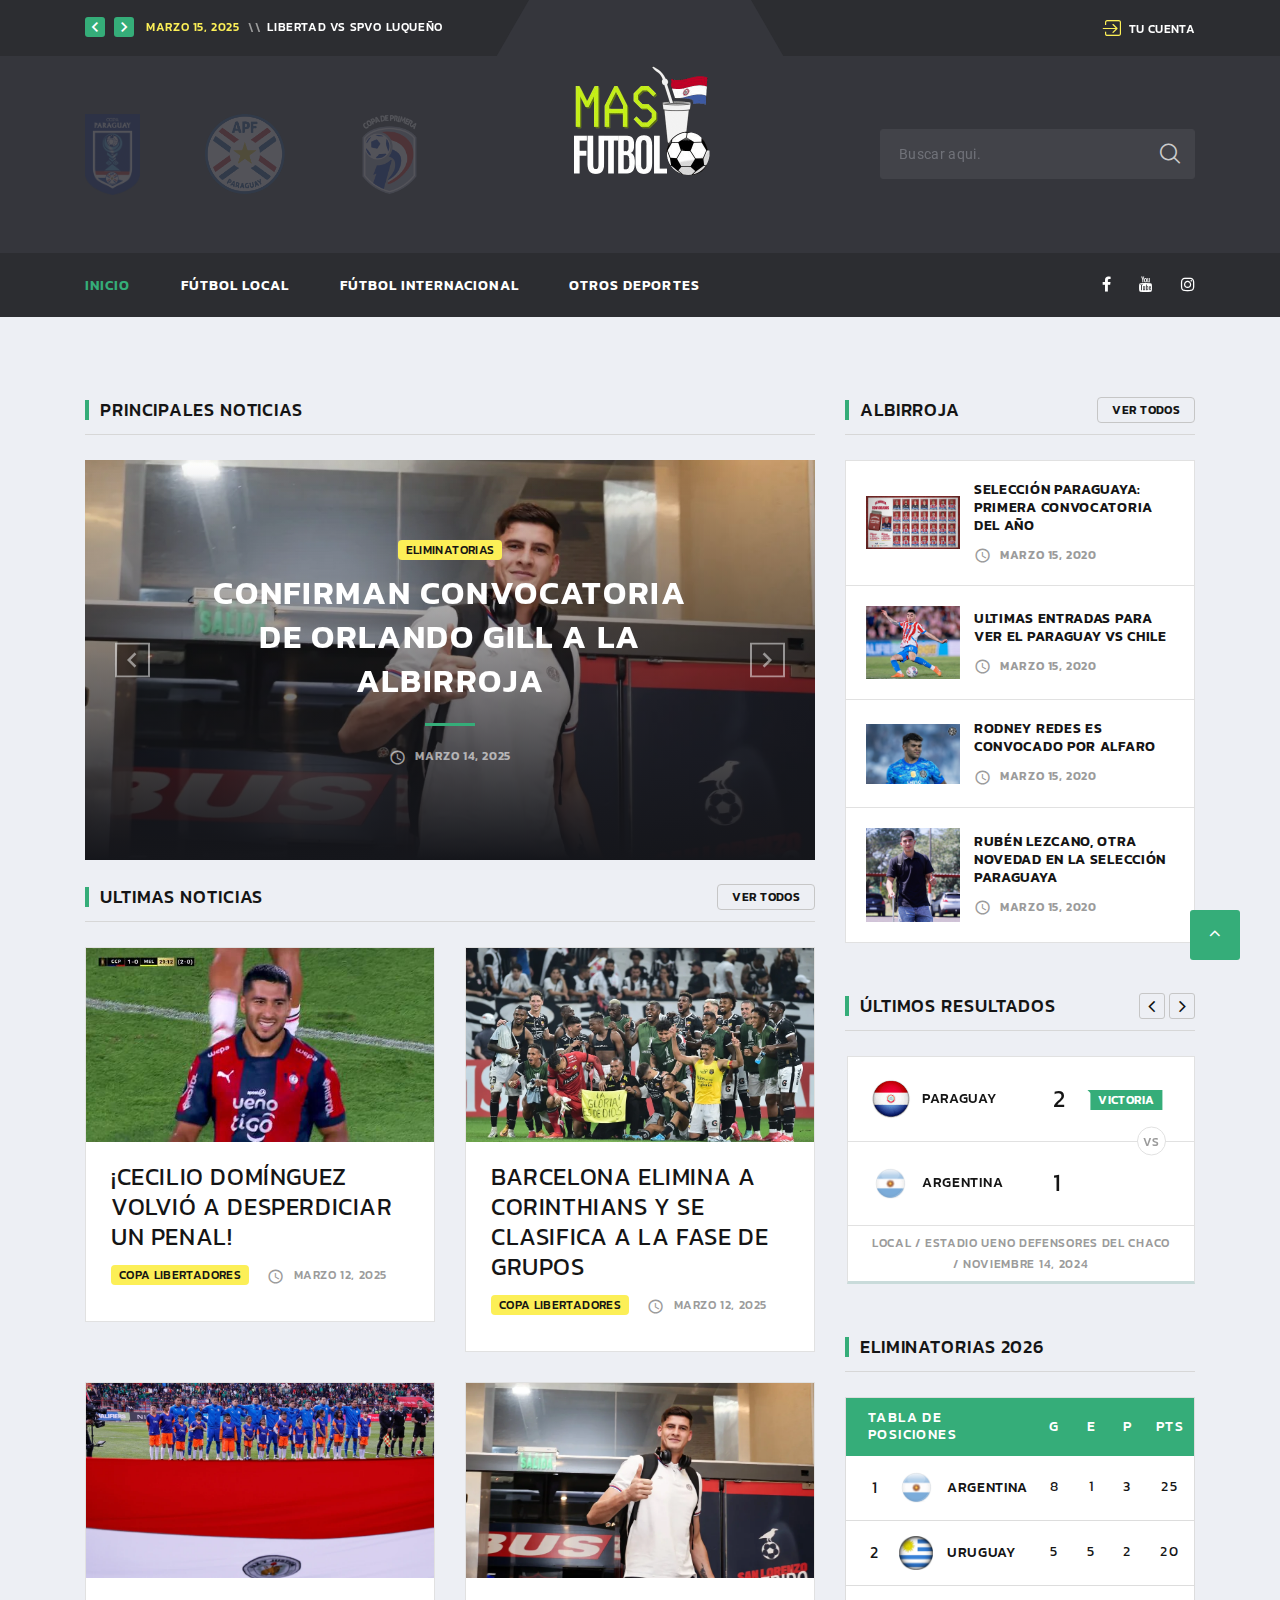
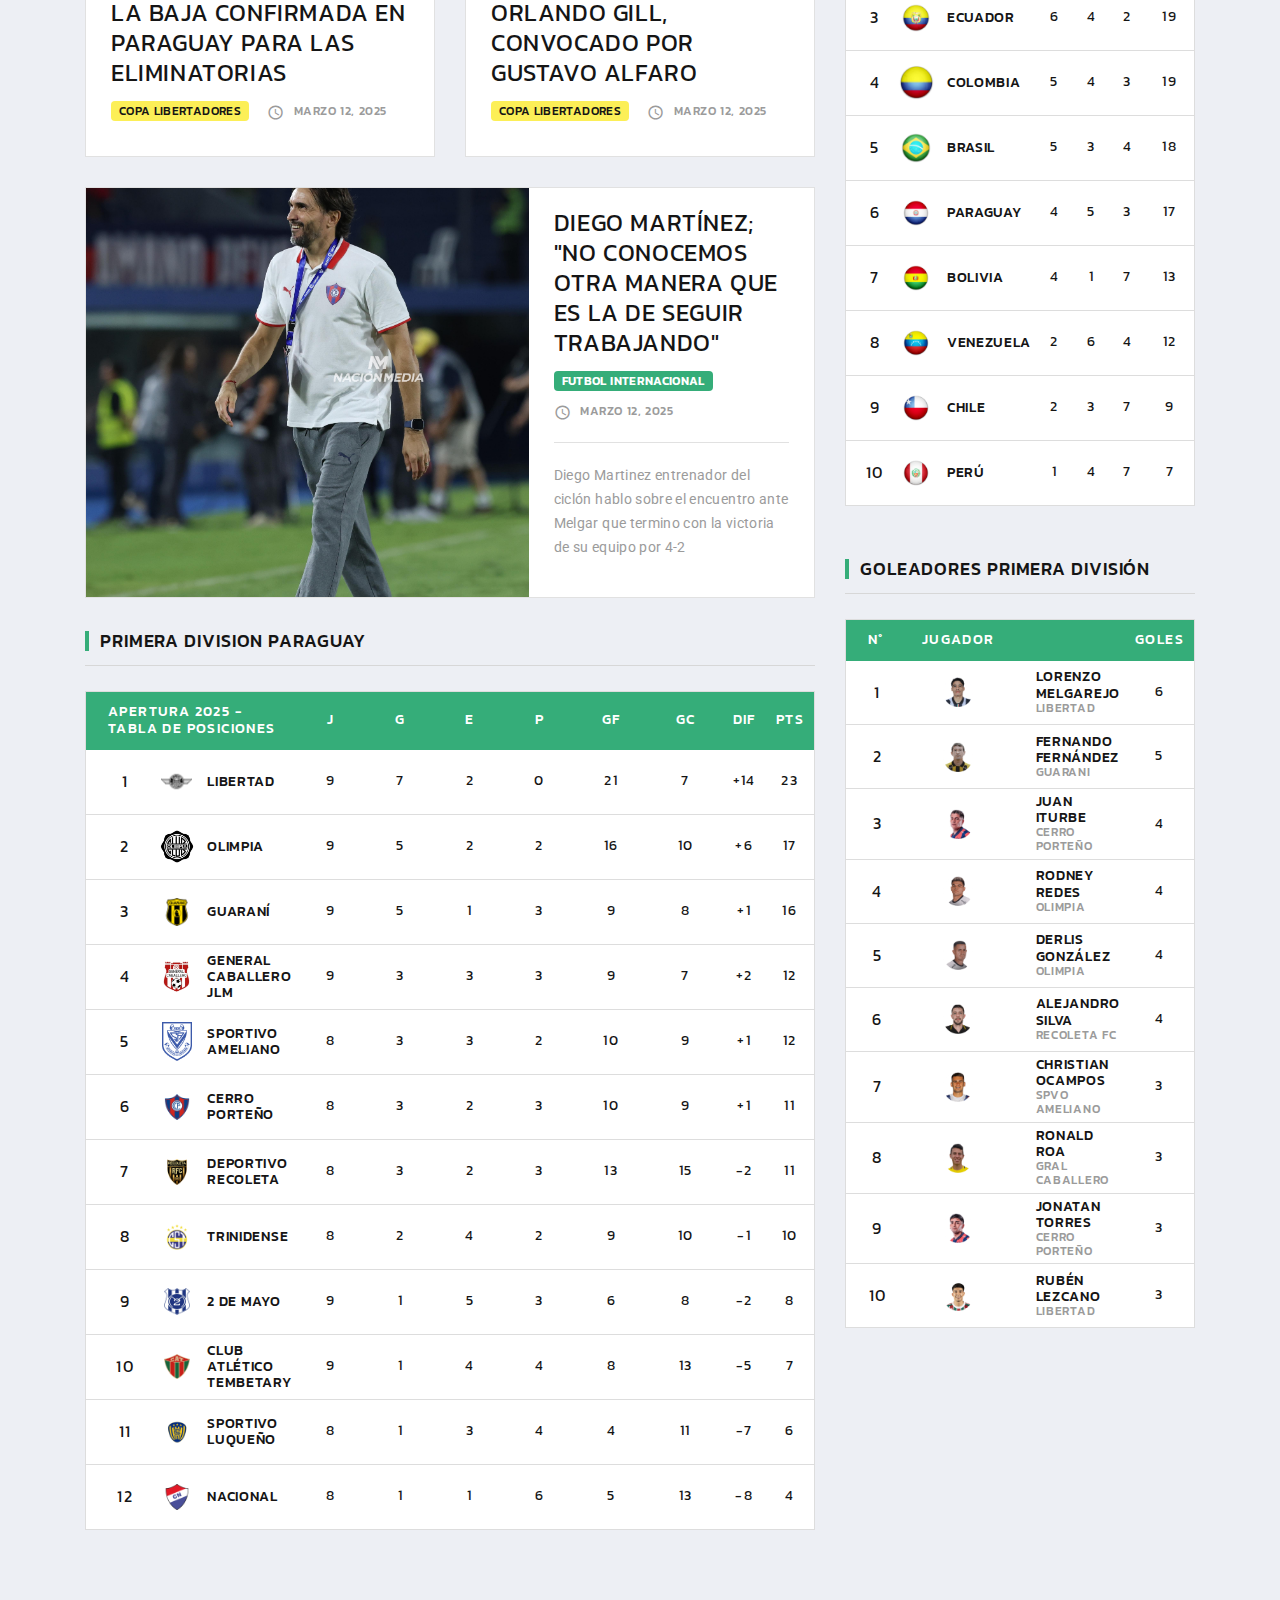
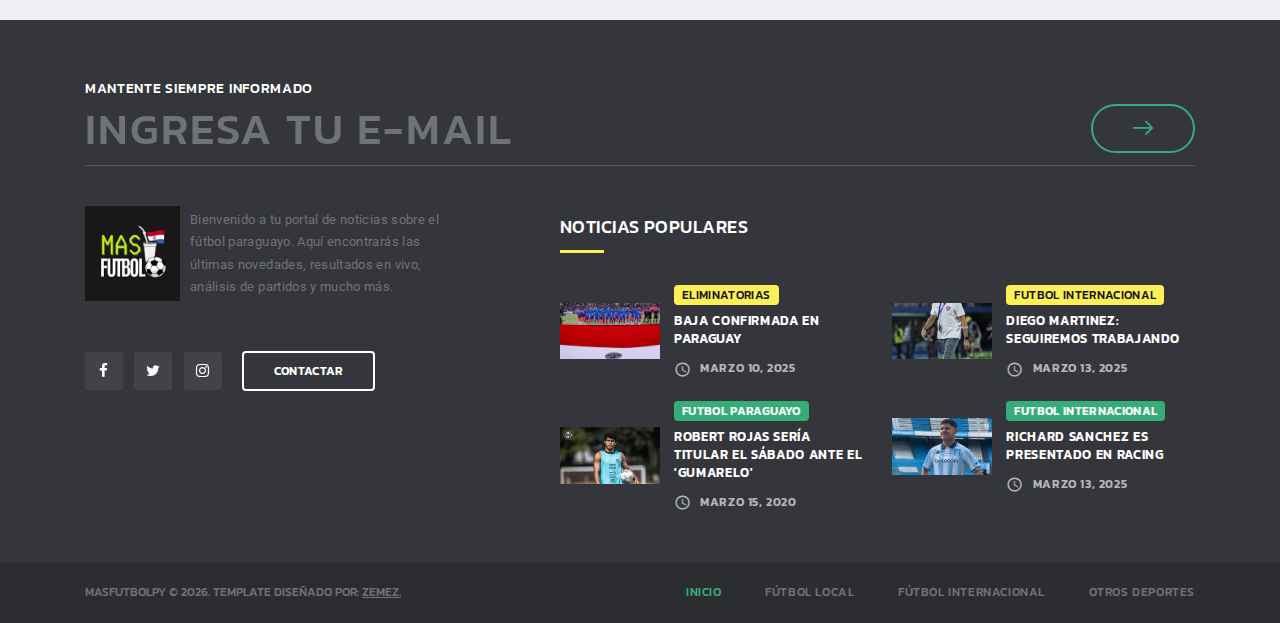
==== commit 180f210a: "cambios" ====
--- a/index.html
+++ b/index.html
@@ -1,70 +1,100 @@
 <!DOCTYPE html>
 <html class="wide wow-animation" lang="en">
-  <head>
-    <!-- Site Title-->
-    <title>masfutbolpy</title>
-    <meta name="format-detection" content="telephone=no">
-    <meta name="viewport" content="width=device-width, height=device-height, initial-scale=1.0, user-scalable=1">
-    <meta http-equiv="X-UA-Compatible" content="IE=edge">
-    <meta charset="utf-8">
-    <link rel="icon" href="images/logo2.png" type="image/x-icon">
-    <!-- Stylesheets-->
-    <link rel="stylesheet" type="text/css" href="//fonts.googleapis.com/css?family=Kanit:300,400,500,500i,600,900%7CRoboto:400,900">
-    <link rel="stylesheet" href="css/bootstrap.css">
-    <link rel="stylesheet" href="css/fonts.css">
-    <link rel="stylesheet" href="css/style.css">
-    <style>.ie-panel{display: none;background: #212121;padding: 10px 0;box-shadow: 3px 3px 5px 0 rgba(0,0,0,.3);clear: both;text-align:center;position: relative;z-index: 1;} html.ie-10 .ie-panel, html.lt-ie-10 .ie-panel {display: block;}</style>
-  </head>
-  <body>
-    <div class="ie-panel"><a href="http://windows.microsoft.com/en-US/internet-explorer/"><img src="images/ie8-panel/warning_bar_0000_us.jpg" height="42" width="820" alt="You are using an outdated browser. For a faster, safer browsing experience, upgrade for free today."></a></div>
-    <div class="preloader">
-      <div class="preloader-body">
-        <div class="preloader-item"></div>
-      </div>
+
+<head>
+  <!-- Site Title-->
+  <title>masfutbolpy</title>
+  <meta name="format-detection" content="telephone=no">
+  <meta name="viewport" content="width=device-width, height=device-height, initial-scale=1.0, user-scalable=1">
+  <meta http-equiv="X-UA-Compatible" content="IE=edge">
+  <meta charset="utf-8">
+  <link rel="icon" href="images/logo2.png" type="image/x-icon">
+  <!-- Stylesheets-->
+  <link rel="stylesheet" type="text/css"
+    href="//fonts.googleapis.com/css?family=Kanit:300,400,500,500i,600,900%7CRoboto:400,900">
+  <link rel="stylesheet" href="css/bootstrap.css">
+  <link rel="stylesheet" href="css/fonts.css">
+  <link rel="stylesheet" href="css/style.css">
+  <style>
+    .ie-panel {
+      display: none;
+      background: #212121;
+      padding: 10px 0;
+      box-shadow: 3px 3px 5px 0 rgba(0, 0, 0, .3);
+      clear: both;
+      text-align: center;
+      position: relative;
+      z-index: 1;
+    }
+
+    html.ie-10 .ie-panel,
+    html.lt-ie-10 .ie-panel {
+      display: block;
+    }
+  </style>
+</head>
+
+<body>
+  <div class="ie-panel"><a href="http://windows.microsoft.com/en-US/internet-explorer/"><img
+        src="images/ie8-panel/warning_bar_0000_us.jpg" height="42" width="820"
+        alt="You are using an outdated browser. For a faster, safer browsing experience, upgrade for free today."></a>
+  </div>
+  <div class="preloader">
+    <div class="preloader-body">
+      <div class="preloader-item"></div>
     </div>
-    <!-- Page-->
-    <div class="page">
-      <!-- Page Header-->
-      <header class="section page-header rd-navbar-dark">
-        <!-- RD Navbar-->
-        <div class="rd-navbar-wrap">
-          <nav class="rd-navbar rd-navbar-classic" data-layout="rd-navbar-fixed" data-sm-layout="rd-navbar-fixed" data-md-layout="rd-navbar-fixed" data-md-device-layout="rd-navbar-fixed" data-lg-layout="rd-navbar-fixed" data-lg-device-layout="rd-navbar-fixed" data-xl-layout="rd-navbar-static" data-xl-device-layout="rd-navbar-static" data-xxl-layout="rd-navbar-static" data-xxl-device-layout="rd-navbar-static" data-lg-stick-up-offset="166px" data-xl-stick-up-offset="166px" data-xxl-stick-up-offset="166px" data-lg-stick-up="true" data-xl-stick-up="true" data-xxl-stick-up="true">
-            <div class="rd-navbar-panel">
-              <!-- RD Navbar Toggle-->
-              <button class="rd-navbar-toggle" data-rd-navbar-toggle=".rd-navbar-main"><span></span></button>
-              <!-- RD Navbar Panel-->
-              <div class="rd-navbar-panel-inner container">
-                <div class="rd-navbar-collapse rd-navbar-panel-item rd-navbar-panel-item-left">
-                  <!-- Owl Carousel-->
-                  <div class="owl-carousel-navbar owl-carousel-inline-outer">
-                    <div class="owl-inline-nav">
-                      <button class="owl-arrow owl-arrow-prev"></button>
-                      <button class="owl-arrow owl-arrow-next"></button>
-                    </div>
-                    <div class="owl-carousel-inline-wrap">
-                      <div class="owl-carousel owl-carousel-inline" data-items="1" data-dots="false" data-nav="true" data-autoplay="true" data-autoplay-speed="3200" data-stage-padding="0" data-loop="true" data-margin="10" data-mouse-drag="false" data-touch-drag="false" data-nav-custom=".owl-carousel-navbar">
-                        <!-- Post Inline-->
-                        <article class="post-inline">
-                          <time class="post-inline-time" datetime="2020">April 15, 2025</time>
-                          <p class="post-inline-title">Libertad vs Spvo Luqueño</p>
-                        </article>
-                        <!-- Post Inline-->
-                        <article class="post-inline">
-                          <time class="post-inline-time" datetime="2020">April 15, 2025</time>
-                          <p class="post-inline-title">Cerro Porteño vs Guarani</p>
-                        </article>
-                        <!-- Post Inline-->
-                        <article class="post-inline">
-                          <time class="post-inline-time" datetime="2020">April 15, 2025</time>
-                          <p class="post-inline-title">Olimpia vs 2 de Mayo</p>
-                        </article>
-                      </div>
-                    </div>
+  </div>
+  <!-- Page-->
+  <div class="page">
+    <!-- Page Header-->
+    <header class="section page-header rd-navbar-dark">
+      <!-- RD Navbar-->
+      <div class="rd-navbar-wrap">
+        <nav class="rd-navbar rd-navbar-classic" data-layout="rd-navbar-fixed" data-sm-layout="rd-navbar-fixed"
+          data-md-layout="rd-navbar-fixed" data-md-device-layout="rd-navbar-fixed" data-lg-layout="rd-navbar-fixed"
+          data-lg-device-layout="rd-navbar-fixed" data-xl-layout="rd-navbar-static"
+          data-xl-device-layout="rd-navbar-static" data-xxl-layout="rd-navbar-static"
+          data-xxl-device-layout="rd-navbar-static" data-lg-stick-up-offset="166px" data-xl-stick-up-offset="166px"
+          data-xxl-stick-up-offset="166px" data-lg-stick-up="true" data-xl-stick-up="true" data-xxl-stick-up="true">
+          <div class="rd-navbar-panel">
+            <!-- RD Navbar Toggle-->
+            <button class="rd-navbar-toggle" data-rd-navbar-toggle=".rd-navbar-main"><span></span></button>
+            <!-- RD Navbar Panel-->
+            <div class="rd-navbar-panel-inner container">
+              <div class="rd-navbar-collapse rd-navbar-panel-item rd-navbar-panel-item-left">
+                <!-- Owl Carousel-->
+                <div class="owl-carousel-navbar owl-carousel-inline-outer">
+                  <div class="owl-inline-nav">
+                    <button class="owl-arrow owl-arrow-prev"></button>
+                    <button class="owl-arrow owl-arrow-next"></button>
                   </div>
-                </div>
-                <div class="rd-navbar-panel-item rd-navbar-panel-item-right">
-                  <ul class="list-inline list-inline-bordered">
-                   <!-- <li> para poner idiomas
+                  <div class="owl-carousel-inline-wrap">
+                    <div class="owl-carousel owl-carousel-inline" data-items="1" data-dots="false" data-nav="true"
+                      data-autoplay="true" data-autoplay-speed="3200" data-stage-padding="0" data-loop="true"
+                      data-margin="10" data-mouse-drag="false" data-touch-drag="false"
+                      data-nav-custom=".owl-carousel-navbar">
+                      <!-- Post Inline-->
+                      <article class="post-inline">
+                        <time class="post-inline-time" datetime="2020">Marzo 15, 2025</time>
+                        <p class="post-inline-title">Libertad vs Spvo Luqueño</p>
+                      </article>
+                      <!-- Post Inline-->
+                      <article class="post-inline">
+                        <time class="post-inline-time" datetime="2020">Marzo 15, 2025</time>
+                        <p class="post-inline-title">Cerro Porteño vs Guarani</p>
+                      </article>
+                      <!-- Post Inline-->
+                      <article class="post-inline">
+                        <time class="post-inline-time" datetime="2020">Marzo 15, 2025</time>
+                        <p class="post-inline-title">Olimpia vs 2 de Mayo</p>
+                      </article>
+                    </div>
+                  </div>
+                </div>
+              </div>
+              <div class="rd-navbar-panel-item rd-navbar-panel-item-right">
+                <ul class="list-inline list-inline-bordered">
+                  <!-- <li> para poner idiomas
                        Select 2
                       <select class="select select-inline" data-placeholder="Select an option" data-dropdown-class="select-inline-dropdown">
                         <option value="en" selected="">en</option>
@@ -72,457 +102,284 @@
                         <option value="es">es</option>
                       </select>
                     </li>-->
-                    <li>
-                      <div class="cart-inline-toggled-outer">
-                        <!-- Link Cart-->
-                        <button class="link link-cart cart-inline-toggle" data-rd-navbar-toggle="#cart-inline"><span class="link-cart-icon fl-bigmug-line-shopping202"></span><span class="link-cart-counter">2</span></button>
-                        <!-- Cart Inline-->
-                        <article class="cart-inline cart-inline-toggled" id="cart-inline">
-                          <div class="cart-inline-inner">
-                            <div class="cart-inline-header">
-                              <h5 class="cart-inline-title">Carrito: 2 productos</h5>
-                              <p class="cart-inline-subtitle">total precio: $750</p>
-                            </div>
-                            <div class="cart-inline-main">
-                                    <!-- Product inline-->
-                                    <article class="product-inline">
-                                      <div class="product-inline-aside"><a class="product-inline-figure" href="#"><img class="product-inline-image" src="images/product-Nike-Air-Zoom-Pegasus-67x30.png" alt="" width="67" height="30"/></a></div>
-                                      <div class="product-inline-main">
-                                        <p class="heading-7 product-inline-title"><a href="#">Nike Air Zoom Pegasus</a></p>
-                                        <ul class="product-inline-meta">
-                                          <li>
-                                            <input class="form-input" type="number" data-zeros="true" value="2" min="1" max="100">
-                                          </li>
-                                          <li>
-                                            <p class="product-inline-price">$500.00</p>
-                                          </li>
-                                        </ul>
-                                      </div>
-                                    </article>
-                                    <!-- Product inline-->
-                                    <article class="product-inline">
-                                      <div class="product-inline-aside"><a class="product-inline-figure" href="#"><img class="product-inline-image" src="images/product-Nike-Baseball-Hat-55x38.png" alt="" width="55" height="38"/></a></div>
-                                      <div class="product-inline-main">
-                                        <p class="heading-7 product-inline-title"><a href="#">Nike Baseball Hat</a></p>
-                                        <ul class="product-inline-meta">
-                                          <li>
-                                            <input class="form-input" type="number" data-zeros="true" value="1" min="1" max="100">
-                                          </li>
-                                          <li>
-                                            <p class="product-inline-price">$250.00</p>
-                                          </li>
-                                        </ul>
-                                      </div>
-                                    </article>
-                            </div>
-                            <div class="cart-inline-footer"><a class="button button-md button-default-outline" href="#">Ir al carrito</a><a class="button button-md button-primary" href="#">Realizar Pedido</a></div>
-                          </div>
-                        </article>
-                      </div>
-                    </li>
-                    <li><a class="link link-icon link-icon-left link-classic" href="#"><span class="icon fl-bigmug-line-login12"></span><span class="link-icon-text">Tu Cuenta</span></a></li>
-                  </ul>
-                </div>
-                <div class="rd-navbar-collapse-toggle rd-navbar-fixed-element-1" data-rd-navbar-toggle=".rd-navbar-collapse"><span></span></div>
+                  <li><a class="link link-icon link-icon-left link-classic" href="#"><span
+                        class="icon fl-bigmug-line-login12"></span><span class="link-icon-text">Tu Cuenta</span></a>
+                  </li>
+                </ul>
+              </div>
+              <div class="rd-navbar-collapse-toggle rd-navbar-fixed-element-1"
+                data-rd-navbar-toggle=".rd-navbar-collapse"><span></span></div>
+            </div>
+          </div>
+          <div class="rd-navbar-main">
+            <div class="rd-navbar-main-top">
+              <div class="rd-navbar-main-container container">
+                <!-- RD Navbar Brand-->
+                <div class="rd-navbar-brand"><a class="" href=""><img class="brand-logo " src="images/logo.webp" alt=""
+                      width="95" height="126" /></a>
+                </div>
+                <!-- RD Navbar List-->
+                <ul class="rd-navbar-list">
+                  <li class="rd-navbar-list-item"><a class="rd-navbar-list-link" href="#"><img
+                        src="images/CP0005APF-00.png" alt="" width="55" height="22" /></a></li>
+                  <li class="rd-navbar-list-item"><a class="rd-navbar-list-link" href="#"><img
+                        src="images/Escudo_APF_actual.png" alt="" width="88" height="45" /></a></li>
+                  <li class="rd-navbar-list-item"><a class="rd-navbar-list-link" href="#"><img
+                        src="images/k1sbmx1652126723.png" alt="" width="79" height="52" /></a></li>
+                </ul>
+                <!-- RD Navbar Search-->
+                <div class="rd-navbar-search">
+                  <button class="rd-navbar-search-toggle"
+                    data-rd-navbar-toggle=".rd-navbar-search"><span></span></button>
+                  <form class="rd-search" action="#" data-search-live="rd-search-results-live" method="GET">
+                    <div class="form-wrap">
+                      <label class="form-label" for="rd-navbar-search-form-input">Buscar aqui.</label>
+                      <input class="rd-navbar-search-form-input form-input" id="rd-navbar-search-form-input" type="text"
+                        name="s" autocomplete="off">
+                      <div class="rd-search-results-live" id="rd-search-results-live"></div>
+                    </div>
+                    <button class="rd-search-form-submit fl-budicons-launch-search81" type="submit"></button>
+                  </form>
+                </div>
               </div>
             </div>
-            <div class="rd-navbar-main">
-              <div class="rd-navbar-main-top">
-                <div class="rd-navbar-main-container container">
-                  <!-- RD Navbar Brand-->
-                  <div class="rd-navbar-brand"><a class="" href=""><img class="brand-logo " src="images/logo.webp" alt="" width="95" height="126"/></a>
-                  </div>
-                  <!-- RD Navbar List-->
-                  <ul class="rd-navbar-list">
-                    <li class="rd-navbar-list-item"><a class="rd-navbar-list-link" href="#"><img src="images/CP0005APF-00.png" alt="" width="55" height="22"/></a></li>
-                    <li class="rd-navbar-list-item"><a class="rd-navbar-list-link" href="#"><img src="images/Escudo_APF_actual.png" alt="" width="88" height="45"/></a></li>
-                    <li class="rd-navbar-list-item"><a class="rd-navbar-list-link" href="#"><img src="images/k1sbmx1652126723.png" alt="" width="79" height="52"/></a></li>
+            <div class="rd-navbar-main-bottom rd-navbar-darker">
+              <div class="rd-navbar-main-container container">
+                <!-- RD Navbar Nav-->
+                <ul class="rd-navbar-nav">
+                  <li class="rd-nav-item active"><a class="rd-nav-link" href="index.html">Inicio</a>
+                  </li>
+                  <li class="rd-nav-item"><a class="rd-nav-link"
+                      href="https://livedemo00.template-help.com/wt_63853_v4/soccer/index.html">Fútbol Local</a>
+                  </li>
+                  <li class="rd-nav-item"><a class="rd-nav-link"
+                      href="https://livedemo00.template-help.com/wt_63853_v4/soccer/index.html">Fútbol Internacional</a>
+                  </li>
+                  <li class="rd-nav-item"><a class="rd-nav-link"
+                      href="https://livedemo00.template-help.com/wt_63853_v4/soccer/index.html">Otros Deportes</a>
+                  </li>
+                </ul>
+                <div class="rd-navbar-main-element">
+                  <ul class="list-inline list-inline-sm">
+                    <li><a class="icon icon-xs icon-light fa fa-facebook" href="#"></a></li>
+                    <li><a class="icon icon-xs icon-light fa fa-youtube" href="#"></a></li>
+                    <li><a class="icon icon-xs icon-light fa fa-instagram" href="#"></a></li>
                   </ul>
-                  <!-- RD Navbar Search-->
-                  <div class="rd-navbar-search">
-                    <button class="rd-navbar-search-toggle" data-rd-navbar-toggle=".rd-navbar-search"><span></span></button>
-                    <form class="rd-search" action="#" data-search-live="rd-search-results-live" method="GET">
-                      <div class="form-wrap">
-                        <label class="form-label" for="rd-navbar-search-form-input">Buscar aqui.</label>
-                        <input class="rd-navbar-search-form-input form-input" id="rd-navbar-search-form-input" type="text" name="s" autocomplete="off">
-                        <div class="rd-search-results-live" id="rd-search-results-live"></div>
-                      </div>
-                      <button class="rd-search-form-submit fl-budicons-launch-search81" type="submit"></button>
-                    </form>
-                  </div>
-                </div>
-              </div>
-              <div class="rd-navbar-main-bottom rd-navbar-darker">
-                <div class="rd-navbar-main-container container">
-                  <!-- RD Navbar Nav-->
-                                    <ul class="rd-navbar-nav">
-                                      <li class="rd-nav-item active"><a class="rd-nav-link" href="index.html">Inicio</a>
-                                      </li>
-                                      <li class="rd-nav-item"><a class="rd-nav-link" href="https://livedemo00.template-help.com/wt_63853_v4/soccer/index.html">Fútbol Local</a>
-                                      </li>
-                                      <li class="rd-nav-item"><a class="rd-nav-link" href="https://livedemo00.template-help.com/wt_63853_v4/soccer/index.html">Fútbol Internacional</a>
-                                      </li>
-                                      <li class="rd-nav-item"><a class="rd-nav-link" href="https://livedemo00.template-help.com/wt_63853_v4/soccer/index.html">Otros Deportes</a>
-                                      </li>
-                                    </ul>
-                  <div class="rd-navbar-main-element">
-                    <ul class="list-inline list-inline-sm">
-                      <li><a class="icon icon-xs icon-light fa fa-facebook" href="#"></a></li>
-                      <li><a class="icon icon-xs icon-light fa fa-youtube" href="#"></a></li>
-                      <li><a class="icon icon-xs icon-light fa fa-instagram" href="#"></a></li>
-                    </ul>
-                  </div>
                 </div>
               </div>
             </div>
-          </nav>
-        </div>
-      </header>
+          </div>
+        </nav>
+      </div>
+    </header>
 
 
-      <!-- Latest News-->
-      <section class="section section-md bg-gray-100">
-        <div class="container">
-          <div class="row row-50">
-            <div class="col-lg-8">
-              <div class="main-component">
-                <!-- Heading Component-->
-                <article class="heading-component">
-                  <div class="heading-component-inner">
-                    <h5 class="heading-component-title">Ultimas Noticias
-                    </h5><a class="button button-xs button-gray-outline" href="#">Ver todos</a>
+    <!-- Latest News-->
+    <section class="section section-md bg-gray-100">
+      <div class="container">
+        <div class="row row-50">
+          <div class="col-lg-8">
+            <div class="main-component">
+              <!-- Heading Component-->
+              <article class="heading-component">
+                <div class="heading-component-inner">
+                  <h5 class="heading-component-title">Principales Noticias
+                </div>
+              </article>
+              <div class="row row-30">
+                <div class="col-md-12">
+                  <!-- Swiper-->
+                  <div class="swiper-container swiper-slider post-slider" data-loop="false" data-autoplay="false"
+                    data-simulate-touch="false">
+                    <div class="swiper-wrapper">
+                      <div class="swiper-slide">
+                        <div class="swiper-slide-caption">
+                          <!-- Post Alice-->
+                          <article class="post-alice"><img src="images/descarga (2).webp" alt="" width="769"
+                              height="397" />
+                            <div class="post-alice-main">
+                              <!-- Badge-->
+                              <div class="badge badge-secondary">Eliminatorias
+                              </div>
+                              <h3 class="post-alice-title"><a href="#">Confirman convocatoria de Orlando Gill a la
+                                  Albirroja</a></h3>
+                              <div class="divider"></div>
+                              <div class="post-alice-time"><span class="icon mdi mdi-clock"></span>
+                                <time datetime="2020">Marzo 14, 2025</time>
+                              </div>
+                            </div>
+                          </article>
+                        </div>
+                      </div>
+                      <div class="swiper-slide">
+                        <div class="swiper-slide-caption">
+                          <!-- Post Alice-->
+                          <article class="post-alice"><img src="images/Screenshot_20250312_201813_Photos.webp" alt=""
+                              width="769" height="397" />
+                            <div class="post-alice-main">
+                              <!-- Badge-->
+                              <div class="badge badge-primary">Futbol Internacional
+                              </div>
+                              <h3 class="post-alice-title"><a href="#">Richar Sanchez es presentado en Racing</a></h3>
+                              <div class="divider"></div>
+                              <div class="post-alice-time"><span class="icon mdi mdi-clock"></span>
+                                <time datetime="2020">Marzo 12, 2025</time>
+                              </div>
+                            </div>
+                          </article>
+                        </div>
+                      </div>
+                      <div class="swiper-slide">
+                        <div class="swiper-slide-caption">
+                          <!-- Post Alice-->
+                          <article class="post-alice"><img src="images/M2 (1).png" alt="" width="769" height="397" />
+                            <div class="post-alice-main">
+                              <!-- Post Video Button--><a class="post-video-button" href="#modal1"
+                                data-toggle="modal"><span class="icon material-icons-play_arrow"></span></a>
+                              <h3 class="post-alice-title"><a href="#">Apertura 2025: Resumen y Análisis Fecha 8</a>
+                              </h3>
+                              <div class="divider"></div>
+                              <div class="post-alice-time"><span class="icon mdi mdi-clock"></span>
+                                <time datetime="2020">Marzo 9, 2025</time>
+                              </div>
+                            </div>
+                          </article>
+                        </div>
+                      </div>
+                    </div>
+                    <!-- Swiper Pagination-->
+                    <div class="swiper-pagination"></div>
+                    <!-- Swiper Navigation-->
+                    <div class="swiper-button-prev"></div>
+                    <div class="swiper-button-next"></div>
                   </div>
-                </article>
-                <div class="row row-30">
-                  <div class="col-md-6">
-                    <!-- Post Future-->
-                    <article class="post-future"><a class="post-future-figure" href="#"><img src="images/Hu_250312_Deporte_Fut_News_Copa_Libertadores_Cecilio_Dominguez_Cerro_Porteno.jpg" alt="" width="368" height="287"/></a>
-                      <div class="post-future-main">
-                        <h4 class="post-future-title"><a href="#">¡Cecilio Domínguez volvió a desperdiciar un penal!</a></h4>
-                        <div class="post-future-meta">
-                          <!-- Badge-->
-                          <div class="badge badge-secondary">Copa Libertadores
-                          </div>
-                          <div class="post-future-time"><span class="icon mdi mdi-clock"></span>
-                            <time datetime="2020">Marzo 12, 2025</time>
-                          </div>
-                        </div>
-                      </div>
-                    </article>
-                  </div>
-                  <div class="col-md-6">
-                    <!-- Post Future-->
-                    <article class="post-future"><a class="post-future-figure" href="#"><img src="images/descarga.webp" alt="" width="368" height="287"/></a>
-                      <div class="post-future-main">
-                        <h4 class="post-future-title"><a href="#">Barcelona elimina a Corinthians y se clasifica a la fase de grupos</a></h4>
-                        <div class="post-future-meta">
-                          <!-- Badge-->
-                          <div class="badge badge-secondary">Copa Libertadores
-                          </div>
-                          <div class="post-future-time"><span class="icon mdi mdi-clock"></span>
-                            <time datetime="2020">Marzo 12, 2025</time>
-                          </div>
-                        </div>
-                      </div>
-                    </article>
-                  </div>
-                  <div class="col-md-6">
-                    <!-- Post Future-->
-                    <article class="post-future"><a class="post-future-figure" href="#"><img src="images/descarga (1).webp" alt="" width="368" height="287"/></a>
-                      <div class="post-future-main">
-                        <h4 class="post-future-title"><a href="#">La baja confirmada en Paraguay para las Eliminatorias</a></h4>
-                        <div class="post-future-meta">
-                          <!-- Badge-->
-                          <div class="badge badge-secondary">Copa Libertadores
-                          </div>
-                          <div class="post-future-time"><span class="icon mdi mdi-clock"></span>
-                            <time datetime="2020">Marzo 12, 2025</time>
-                          </div>
-                        </div>
-                      </div>
-                    </article>
-                  </div>
-                  <div class="col-md-6">
-                    <!-- Post Future-->
-                    <article class="post-future"><a class="post-future-figure" href="#"><img src="images/descarga (2).webp" alt="" width="368" height="287"/></a>
-                      <div class="post-future-main">
-                        <h4 class="post-future-title"><a href="#">Orlando Gill, convocado por Gustavo Alfaro</a></h4>
-                        <div class="post-future-meta">
-                          <!-- Badge-->
-                          <div class="badge badge-secondary">Copa Libertadores
-                          </div>
-                          <div class="post-future-time"><span class="icon mdi mdi-clock"></span>
-                            <time datetime="2020">Marzo 12, 2025</time>
-                          </div>
-                        </div>
-                      </div>
-                    </article>
-                  </div>
-                  <div class="col-md-12">
-                    <!-- Swiper-->
-                    <div class="swiper-container swiper-slider post-slider" data-loop="false" data-autoplay="false" data-simulate-touch="false">
-                      <div class="swiper-wrapper">
-                        <div class="swiper-slide">
-                          <div class="swiper-slide-caption">
-                                                <!-- Post Alice-->
-                                                <article class="post-alice"><img src="images/descarga (2).webp" alt="" width="769" height="397"/>
-                                                  <div class="post-alice-main">
-                                                    <!-- Badge-->
-                                                    <div class="badge badge-secondary">Eliminatorias
-                                                    </div>
-                                                    <h3 class="post-alice-title"><a href="#">Confirman convocatoria de Orlando Gill a la Albirroja</a></h3>
-                                                    <div class="divider"></div>
-                                                    <div class="post-alice-time"><span class="icon mdi mdi-clock"></span>
-                                                      <time datetime="2020">Marzo 14, 2025</time>
-                                                    </div>
-                                                  </div>
-                                                </article>
-                          </div>
-                        </div>
-                        <div class="swiper-slide">
-                          <div class="swiper-slide-caption">
-                                                <!-- Post Alice-->
-                                                <article class="post-alice"><img src="images/Screenshot_20250312_201813_Photos.webp" alt="" width="769" height="397"/>
-                                                  <div class="post-alice-main">
-                                                    <!-- Badge-->
-                                                    <div class="badge badge-primary">Futbol Internacional
-                                                    </div>
-                                                    <h3 class="post-alice-title"><a href="#">Richar Sanchez es presentado en Racing</a></h3>
-                                                    <div class="divider"></div>
-                                                    <div class="post-alice-time"><span class="icon mdi mdi-clock"></span>
-                                                      <time datetime="2020">Marzo 12, 2025</time>
-                                                    </div>
-                                                  </div>
-                                                </article>
-                          </div>
-                        </div>
-                        <div class="swiper-slide">
-                          <div class="swiper-slide-caption">
-                                                <!-- Post Alice-->
-                                                <article class="post-alice"><img src="images/M2 (1).png" alt="" width="769" height="397"/>
-                                                  <div class="post-alice-main">
-                                                    <!-- Post Video Button--><a class="post-video-button" href="#modal1" data-toggle="modal"><span class="icon material-icons-play_arrow"></span></a>
-                                                    <h3 class="post-alice-title"><a href="#">Apertura 2025: Resumen y Análisis Fecha 8</a></h3>
-                                                    <div class="divider"></div>
-                                                    <div class="post-alice-time"><span class="icon mdi mdi-clock"></span>
-                                                      <time datetime="2020">Marzo 9, 2025</time>
-                                                    </div>
-                                                  </div>
-                                                </article>
-                          </div>
-                        </div>
-                      </div>
-                      <!-- Swiper Pagination-->
-                      <div class="swiper-pagination"></div>
-                      <!-- Swiper Navigation-->
-                      <div class="swiper-button-prev"></div>
-                      <div class="swiper-button-next"></div>
-                    </div>
-                  </div>
-                  <div class="col-md-12">
-                    <!-- Post Future-->
-                    <article class="post-future post-future-horizontal"><a class="post-future-figure" href="#"><img src="images/Gl4ddKlWQAABnCn.jpg" alt="" width="368" height="287"/></a>
-                      <div class="post-future-main">
-                        <h4 class="post-future-title"><a href="#">Diego Martínez;
+                </div>
+              </div>
+              <br>
+              <!-- Heading Component-->
+              <article class="heading-component">
+                <div class="heading-component-inner">
+                  <h5 class="heading-component-title">Ultimas Noticias
+                  </h5><a class="button button-xs button-gray-outline" href="#">Ver todos</a>
+                </div>
+              </article>
+              <div class="row row-30">
+                <div class="col-md-6">
+                  <!-- Post Future-->
+                  <article class="post-future"><a class="post-future-figure" href="#"><img
+                        src="images/Hu_250312_Deporte_Fut_News_Copa_Libertadores_Cecilio_Dominguez_Cerro_Porteno.jpg"
+                        alt="" width="368" height="287" /></a>
+                    <div class="post-future-main">
+                      <h4 class="post-future-title"><a href="#">¡Cecilio Domínguez volvió a desperdiciar un penal!</a>
+                      </h4>
+                      <div class="post-future-meta">
+                        <!-- Badge-->
+                        <div class="badge badge-secondary">Copa Libertadores
+                        </div>
+                        <div class="post-future-time"><span class="icon mdi mdi-clock"></span>
+                          <time datetime="2020">Marzo 12, 2025</time>
+                        </div>
+                      </div>
+                    </div>
+                  </article>
+                </div>
+                <div class="col-md-6">
+                  <!-- Post Future-->
+                  <article class="post-future"><a class="post-future-figure" href="#"><img src="images/descarga.webp"
+                        alt="" width="368" height="287" /></a>
+                    <div class="post-future-main">
+                      <h4 class="post-future-title"><a href="#">Barcelona elimina a Corinthians y se clasifica a la fase
+                          de grupos</a></h4>
+                      <div class="post-future-meta">
+                        <!-- Badge-->
+                        <div class="badge badge-secondary">Copa Libertadores
+                        </div>
+                        <div class="post-future-time"><span class="icon mdi mdi-clock"></span>
+                          <time datetime="2020">Marzo 12, 2025</time>
+                        </div>
+                      </div>
+                    </div>
+                  </article>
+                </div>
+                <div class="col-md-6">
+                  <!-- Post Future-->
+                  <article class="post-future"><a class="post-future-figure" href="#"><img
+                        src="images/descarga (1).webp" alt="" width="368" height="287" /></a>
+                    <div class="post-future-main">
+                      <h4 class="post-future-title"><a href="#">La baja confirmada en Paraguay para las
+                          Eliminatorias</a></h4>
+                      <div class="post-future-meta">
+                        <!-- Badge-->
+                        <div class="badge badge-secondary">Copa Libertadores
+                        </div>
+                        <div class="post-future-time"><span class="icon mdi mdi-clock"></span>
+                          <time datetime="2020">Marzo 12, 2025</time>
+                        </div>
+                      </div>
+                    </div>
+                  </article>
+                </div>
+                <div class="col-md-6">
+                  <!-- Post Future-->
+                  <article class="post-future"><a class="post-future-figure" href="#"><img
+                        src="images/descarga (2).webp" alt="" width="368" height="287" /></a>
+                    <div class="post-future-main">
+                      <h4 class="post-future-title"><a href="#">Orlando Gill, convocado por Gustavo Alfaro</a></h4>
+                      <div class="post-future-meta">
+                        <!-- Badge-->
+                        <div class="badge badge-secondary">Copa Libertadores
+                        </div>
+                        <div class="post-future-time"><span class="icon mdi mdi-clock"></span>
+                          <time datetime="2020">Marzo 12, 2025</time>
+                        </div>
+                      </div>
+                    </div>
+                  </article>
+                </div>
+
+                <div class="col-md-12">
+                  <!-- Post Future-->
+                  <article class="post-future post-future-horizontal"><a class="post-future-figure" href="#"><img
+                        src="images/Gl4ddKlWQAABnCn.jpg" alt="" width="368" height="287" /></a>
+                    <div class="post-future-main">
+                      <h4 class="post-future-title"><a href="#">Diego Martínez;
                           "No conocemos otra manera que es la de seguir trabajando"</a></h4>
-                        <div class="post-future-meta">
-                          <!-- Badge-->
-                          <div class="badge badge-primary">Futbol Internacional</span>
-                          </div>
-                          <div class="post-future-time"><span class="icon mdi mdi-clock"></span>
-                            <time datetime="2020">Marzo 12, 2025</time>
-                          </div>
-                        </div>
-                        <hr/>
-                        <div class="post-future-text">
-                          <p>Diego Martinez entrenador del ciclón hablo sobre el encuentro ante Melgar que termino con la victoria de su equipo por 4-2</p>
-                        </div>
-                      </div>
-                    </article>
-                  </div>
-                  <div class="col-md-12">
-                    <!-- Post Future-->
-                    <article class="post-future post-future-horizontal"><a class="post-future-figure" href="#"><img src="images/rojas.jpg" alt="" width="368" height="287"/></a>
-                      <div class="post-future-main">
-                        <h4 class="post-future-title"><a href="#">Robert Rojas sería titular el sábado ante el 'Gumarelo'</a></h4>
-                        <div class="post-future-meta">
-                          <!-- Badge-->
-                          <div class="badge badge-primary">Futbol Paraguayo
-                          </div>
-                          <div class="post-future-time"><span class="icon mdi mdi-clock"></span>
-                            <time datetime="2020">April 15, 2020</time>
-                          </div>
-                        </div>
-                        <hr/>
-                        <div class="post-future-text">
-                          <p>Javier Domínguez entrenó con normalidad y llegará al clásico del sábado ante Libertad en el estadio La Huerta.</p>
-                        </div>
-                      </div>
-                    </article>
-                  </div>
-
-                </div>
-              </div>
-            </div>
-            <!-- Aside Block-->
-            <div class="col-lg-4">
-              <aside class="aside-components">
-                <div class="aside-component">
-                  <div class="owl-carousel-outer-navigation-1">
-                    <!-- Heading Component-->
-                    <article class="heading-component">
-                      <div class="heading-component-inner">
-                        <h5 class="heading-component-title">Latest results
-                        </h5>
-                        <div class="owl-carousel-arrows-outline">
-                          <div class="owl-nav">
-                            <button class="owl-arrow owl-arrow-prev"></button>
-                            <button class="owl-arrow owl-arrow-next"></button>
-                          </div>
-                        </div>
-                      </div>
-                    </article>
-                    <!-- Owl Carousel-->
-                    <div class="owl-carousel owl-spacing-1" data-items="1" data-dots="false" data-nav="true" data-autoplay="true" data-autoplay-speed="4000" data-stage-padding="0" data-loop="true" data-margin="30" data-mouse-drag="false" data-animation-in="fadeIn" data-animation-out="fadeOut" data-nav-custom=".owl-carousel-outer-navigation-1">
-                      <!-- Game Result Creative-->
-                      <article class="game-result game-result-creative">
-                        <div class="game-result-main-vertical">
-                          <div class="game-result-team game-result-team-horizontal game-result-team-first">
-                            <figure class="game-result-team-figure"><img src="images/team-sportland-31x41.png" alt="" width="31" height="41"/>
-                            </figure>
-                            <div class="game-result-team-title">
-                              <div class="game-result-team-name">Sportland</div>
-                              <div class="game-result-team-country">Los angeles</div>
-                            </div>
-                            <div class="game-result-score game-result-score-big game-result-team-win">2<span class="game-result-team-label game-result-team-label-right">Win</span>
-                            </div>
-                          </div><span class="game-result-team-divider">VS</span>
-                          <div class="game-result-team game-result-team-horizontal game-result-team-second">
-                            <figure class="game-result-team-figure"><img src="images/team-fenix-40x32.png" alt="" width="40" height="32"/>
-                            </figure>
-                            <div class="game-result-team-title">
-                              <div class="game-result-team-name">Real madrid</div>
-                              <div class="game-result-team-country">Spain</div>
-                            </div>
-                            <div class="game-result-score game-result-score-big">1
-                            </div>
-                          </div>
-                        </div>
-                        <div class="game-result-footer">
-                          <ul class="game-result-details">
-                            <li>Home</li>
-                            <li>New Yorkers Stadium</li>
-                            <li>
-                              <time datetime="2020-04-14">April 14, 2020</time>
-                            </li>
-                          </ul>
-                        </div>
-                      </article>
-                      <!-- Game Result Creative-->
-                      <article class="game-result game-result-creative">
-                        <div class="game-result-main-vertical">
-                          <div class="game-result-team game-result-team-horizontal game-result-team-first">
-                            <figure class="game-result-team-figure"><img src="images/team-bavaria-fc-26x34.png" alt="" width="26" height="34"/>
-                            </figure>
-                            <div class="game-result-team-title">
-                              <div class="game-result-team-name">Bavaria FC</div>
-                              <div class="game-result-team-country">Germany</div>
-                            </div>
-                            <div class="game-result-score game-result-score-big">2
-                            </div>
-                          </div><span class="game-result-team-divider">VS</span>
-                          <div class="game-result-team game-result-team-horizontal game-result-team-second">
-                            <figure class="game-result-team-figure"><img src="images/team-athletic-33x30.png" alt="" width="33" height="30"/>
-                            </figure>
-                            <div class="game-result-team-title">
-                              <div class="game-result-team-name">Atletico</div>
-                              <div class="game-result-team-country">USA</div>
-                            </div>
-                            <div class="game-result-score game-result-score-big game-result-team-win">3<span class="game-result-team-label game-result-team-label-right">Win</span>
-                            </div>
-                          </div>
-                        </div>
-                        <div class="game-result-footer">
-                          <ul class="game-result-details">
-                            <li>Away</li>
-                            <li>Bavaria Stadium</li>
-                            <li>
-                              <time datetime="2020-04-14">April 14, 2020</time>
-                            </li>
-                          </ul>
-                        </div>
-                      </article>
-                    </div>
-                  </div>
-                </div>
-                <div class="aside-component">
+                      <div class="post-future-meta">
+                        <!-- Badge-->
+                        <div class="badge badge-primary">Futbol Internacional</span>
+                        </div>
+                        <div class="post-future-time"><span class="icon mdi mdi-clock"></span>
+                          <time datetime="2020">Marzo 12, 2025</time>
+                        </div>
+                      </div>
+                      <hr />
+                      <div class="post-future-text">
+                        <p>Diego Martinez entrenador del ciclón hablo sobre el encuentro ante Melgar que termino con la
+                          victoria de su equipo por 4-2</p>
+                      </div>
+                    </div>
+                  </article>
+                </div>
+                <!-- Table team-->
+                <div class="col-md-12">
                   <!-- Heading Component-->
                   <article class="heading-component">
                     <div class="heading-component-inner">
-                      <h5 class="heading-component-title">In the spotlight
-                      </h5><a class="button button-xs button-gray-outline" href="#">All news</a>
-                    </div>
-                  </article>
-                  <!-- List Post Classic-->
-                  <div class="list-post-classic">
-                                      <!-- Post Classic-->
-                                      <article class="post-classic">
-                                        <div class="post-classic-aside"><a class="post-classic-figure" href="#"><img src="images/blog-element-1-94x94.jpg" alt="" width="94" height="94"/></a></div>
-                                        <div class="post-classic-main">
-                                          <p class="post-classic-title"><a href="#">Raheem Sterling turns the tide for Manchester</a></p>
-                                          <div class="post-classic-time"><span class="icon mdi mdi-clock"></span>
-                                            <time datetime="2020">April 15, 2020</time>
-                                          </div>
-                                        </div>
-                                      </article>
-                                      <!-- Post Classic-->
-                                      <article class="post-classic">
-                                        <div class="post-classic-aside"><a class="post-classic-figure" href="#"><img src="images/blog-element-2-94x94.jpg" alt="" width="94" height="94"/></a></div>
-                                        <div class="post-classic-main">
-                                          <p class="post-classic-title"><a href="#">Prem in 90 seconds: Chelsea's crisis is over!</a></p>
-                                          <div class="post-classic-time"><span class="icon mdi mdi-clock"></span>
-                                            <time datetime="2020">April 15, 2020</time>
-                                          </div>
-                                        </div>
-                                      </article>
-                                      <!-- Post Classic-->
-                                      <article class="post-classic">
-                                        <div class="post-classic-aside"><a class="post-classic-figure" href="#"><img src="images/blog-element-3-94x94.jpg" alt="" width="94" height="94"/></a></div>
-                                        <div class="post-classic-main">
-                                          <p class="post-classic-title"><a href="#">Good vibes back at struggling Schalke</a></p>
-                                          <div class="post-classic-time"><span class="icon mdi mdi-clock"></span>
-                                            <time datetime="2020">April 15, 2020</time>
-                                          </div>
-                                        </div>
-                                      </article>
-                                      <!-- Post Classic-->
-                                      <article class="post-classic">
-                                        <div class="post-classic-aside"><a class="post-classic-figure" href="#"><img src="images/blog-element-4-94x94.jpg" alt="" width="94" height="94"/></a></div>
-                                        <div class="post-classic-main">
-                                          <p class="post-classic-title"><a href="#">Liverpool in desperate need of backup players</a></p>
-                                          <div class="post-classic-time"><span class="icon mdi mdi-clock"></span>
-                                            <time datetime="2020">April 15, 2020</time>
-                                          </div>
-                                        </div>
-                                      </article>
-                  </div>
-                </div>
-                <div class="aside-component">
-                  <!-- Heading Component-->
-                  <article class="heading-component">
-                    <div class="heading-component-inner">
-                      <h5 class="heading-component-title">Standings
-                      </h5><a class="button button-xs button-gray-outline" href="#">Full Standings</a>
-                    </div>
-                  </article>
-                  <!-- Table team-->
+                      <h5 class="heading-component-title">Primera Division Paraguay
+                    </div>
+                  </article>
                   <div class="table-custom-responsive">
                     <table class="table-custom table-standings table-classic">
                       <thead>
                         <tr>
-                          <th colspan="2">Team Position</th>
-                          <th>W</th>
-                          <th>L</th>
+                          <th colspan="2">Apertura 2025 - Tabla de Posiciones</th>
+                          <th>J</th>
+                          <th>G</th>
+                          <th>E</th>
+                          <th>P</th>
+                          <th>GF</th>
+                          <th>GC</th>
+                          <th>DIF</th>
                           <th>PTS</th>
                         </tr>
                       </thead>
@@ -530,348 +387,827 @@
                         <tr>
                           <td><span>1</span></td>
                           <td class="team-inline">
-                            <div class="team-figure"><img src="images/team-sportland-31x41.png" alt="" width="31" height="41"/>
-                            </div>
+                            <div class="team-figure"><img src="images/lib.png" alt="" width="31" height="41" /></div>
                             <div class="team-title">
-                              <div class="team-name">Sportland</div>
-                              <div class="team-country">USA</div>
+                              <div class="team-name">Libertad</div>
                             </div>
                           </td>
-                          <td>153</td>
-                          <td>30</td>
-                          <td>186</td>
+                          <td>9</td>
+                          <td>7</td>
+                          <td>2</td>
+                          <td>0</td>
+                          <td>21</td>
+                          <td>7</td>
+                          <td>+14</td>
+                          <td>23</td>
                         </tr>
                         <tr>
                           <td><span>2</span></td>
                           <td class="team-inline">
-                            <div class="team-figure"><img src="images/team-dream-team-34x34.png" alt="" width="34" height="34"/>
-                            </div>
+                            <div class="team-figure"><img src="images/oli.png" alt="" width="34" height="34" /></div>
                             <div class="team-title">
-                              <div class="team-name">Dream team</div>
-                              <div class="team-country">Spain</div>
+                              <div class="team-name">Olimpia</div>
                             </div>
                           </td>
-                          <td>120</td>
-                          <td>30</td>
-                          <td>186</td>
+                          <td>9</td>
+                          <td>5</td>
+                          <td>2</td>
+                          <td>2</td>
+                          <td>16</td>
+                          <td>10</td>
+                          <td>+6</td>
+                          <td>17</td>
                         </tr>
                         <tr>
                           <td><span>3</span></td>
                           <td class="team-inline">
-                            <div class="team-figure"><img src="images/team-real-madrid-28x37.png" alt="" width="28" height="37"/>
-                            </div>
+                            <div class="team-figure"><img src="images/gua.png" alt="" width="28" height="37" /></div>
                             <div class="team-title">
-                              <div class="team-name">Real Madrid</div>
-                              <div class="team-country">Spain</div>
+                              <div class="team-name">Guaraní</div>
                             </div>
                           </td>
-                          <td>100</td>
-                          <td>30</td>
-                          <td>186</td>
+                          <td>9</td>
+                          <td>5</td>
+                          <td>1</td>
+                          <td>3</td>
+                          <td>9</td>
+                          <td>8</td>
+                          <td>+1</td>
+                          <td>16</td>
                         </tr>
                         <tr>
                           <td><span>4</span></td>
                           <td class="team-inline">
-                            <div class="team-figure"><img src="images/team-celta-vigo-35x39.png" alt="" width="35" height="39"/>
-                            </div>
+                            <div class="team-figure"><img src="images/gcj.png" alt="" width="35" height="39" /></div>
                             <div class="team-title">
-                              <div class="team-name">Celta Vigo</div>
-                              <div class="team-country">Italy</div>
+                              <div class="team-name">General Caballero JLM</div>
                             </div>
                           </td>
-                          <td>98</td>
-                          <td>30</td>
-                          <td>186</td>
+                          <td>9</td>
+                          <td>3</td>
+                          <td>3</td>
+                          <td>3</td>
+                          <td>9</td>
+                          <td>7</td>
+                          <td>+2</td>
+                          <td>12</td>
                         </tr>
                         <tr>
                           <td><span>5</span></td>
                           <td class="team-inline">
-                            <div class="team-figure"><img src="images/team-barcelona-30x35.png" alt="" width="30" height="35"/>
-                            </div>
+                            <div class="team-figure"><img src="images/spa.png" alt="" width="30" height="35" /></div>
                             <div class="team-title">
-                              <div class="team-name">Barcelona</div>
-                              <div class="team-country">Spain</div>
+                              <div class="team-name">Sportivo Ameliano</div>
                             </div>
                           </td>
-                          <td>98</td>
-                          <td>30</td>
-                          <td>186</td>
+                          <td>8</td>
+                          <td>3</td>
+                          <td>3</td>
+                          <td>2</td>
+                          <td>10</td>
+                          <td>9</td>
+                          <td>+1</td>
+                          <td>12</td>
                         </tr>
                         <tr>
                           <td><span>6</span></td>
                           <td class="team-inline">
-                            <div class="team-figure"><img src="images/team-bavaria-fc-26x34.png" alt="" width="26" height="34"/>
-                            </div>
+                            <div class="team-figure"><img src="images/cpt.png" alt="" width="26" height="34" /></div>
                             <div class="team-title">
-                              <div class="team-name">Bavaria FC</div>
-                              <div class="team-country">Germany</div>
+                              <div class="team-name">Cerro Porteño</div>
                             </div>
                           </td>
-                          <td>98</td>
-                          <td>30</td>
-                          <td>186</td>
+                          <td>8</td>
+                          <td>3</td>
+                          <td>2</td>
+                          <td>3</td>
+                          <td>10</td>
+                          <td>9</td>
+                          <td>+1</td>
+                          <td>11</td>
+                        </tr>
+                        <tr>
+                          <td><span>7</span></td>
+                          <td class="team-inline">
+                            <div class="team-figure"><img src="images/rec.png" alt="" width="26" height="34" /></div>
+                            <div class="team-title">
+                              <div class="team-name">Deportivo Recoleta</div>
+                            </div>
+                          </td>
+                          <td>8</td>
+                          <td>3</td>
+                          <td>2</td>
+                          <td>3</td>
+                          <td>13</td>
+                          <td>15</td>
+                          <td>-2</td>
+                          <td>11</td>
+                        </tr>
+                        <tr>
+                          <td><span>8</span></td>
+                          <td class="team-inline">
+                            <div class="team-figure"><img src="images/tri.png" alt="" width="26" height="34" /></div>
+                            <div class="team-title">
+                              <div class="team-name">Trinidense</div>
+                            </div>
+                          </td>
+                          <td>8</td>
+                          <td>2</td>
+                          <td>4</td>
+                          <td>2</td>
+                          <td>9</td>
+                          <td>10</td>
+                          <td>-1</td>
+                          <td>10</td>
+                        </tr>
+                        <tr>
+                          <td><span>9</span></td>
+                          <td class="team-inline">
+                            <div class="team-figure"><img src="images/may.png" alt="" width="26" height="34" /></div>
+                            <div class="team-title">
+                              <div class="team-name">2 de Mayo</div>
+                            </div>
+                          </td>
+                          <td>9</td>
+                          <td>1</td>
+                          <td>5</td>
+                          <td>3</td>
+                          <td>6</td>
+                          <td>8</td>
+                          <td>-2</td>
+                          <td>8</td>
+                        </tr>
+                        <tr>
+                          <td><span>10</span></td>
+                          <td class="team-inline">
+                            <div class="team-figure"><img src="images/tem.png" alt="" width="26" height="34" /></div>
+                            <div class="team-title">
+                              <div class="team-name">Club Atlético Tembetary</div>
+                            </div>
+                          </td>
+                          <td>9</td>
+                          <td>1</td>
+                          <td>4</td>
+                          <td>4</td>
+                          <td>8</td>
+                          <td>13</td>
+                          <td>-5</td>
+                          <td>7</td>
+                        </tr>
+                        <tr>
+                          <td><span>11</span></td>
+                          <td class="team-inline">
+                            <div class="team-figure"><img src="images/luq.png" alt="" width="26" height="34" /></div>
+                            <div class="team-title">
+                              <div class="team-name">Sportivo Luqueño</div>
+                            </div>
+                          </td>
+                          <td>8</td>
+                          <td>1</td>
+                          <td>3</td>
+                          <td>4</td>
+                          <td>4</td>
+                          <td>11</td>
+                          <td>-7</td>
+                          <td>6</td>
+                        </tr>
+                        <tr>
+                          <td><span>12</span></td>
+                          <td class="team-inline">
+                            <div class="team-figure"><img src="images/nac.png" alt="" width="26" height="34" /></div>
+                            <div class="team-title">
+                              <div class="team-name">Nacional</div>
+                            </div>
+                          </td>
+                          <td>8</td>
+                          <td>1</td>
+                          <td>1</td>
+                          <td>6</td>
+                          <td>5</td>
+                          <td>13</td>
+                          <td>-8</td>
+                          <td>4</td>
                         </tr>
                       </tbody>
                     </table>
-                  </div>
-                </div>
-                <div class="aside-component">
-                  <div class="owl-carousel-outer-navigation">
-                    <!-- Heading Component-->
-                    <article class="heading-component">
-                      <div class="heading-component-inner">
-                        <h5 class="heading-component-title">Shop
-                        </h5>
-                        <div class="owl-carousel-arrows-outline">
-                          <div class="owl-nav">
-                            <button class="owl-arrow owl-arrow-prev"></button>
-                            <button class="owl-arrow owl-arrow-next"></button>
-                          </div>
-                        </div>
-                      </div>
-                    </article>
-                    <!-- Owl Carousel-->
-                    <div class="owl-carousel owl-spacing-1" data-items="1" data-dots="false" data-nav="true" data-autoplay="true" data-autoplay-speed="4000" data-stage-padding="0" data-loop="false" data-margin="30" data-mouse-drag="false" data-nav-custom=".owl-carousel-outer-navigation">
-                      <article class="product">
-                        <header class="product-header">
-                          <!-- Badge-->
-                          <div class="badge badge-red">hot<span class="icon material-icons-whatshot"></span>
-                          </div>
-                          <div class="product-figure"><img src="images/shop/product-1.png" alt=""/></div>
-                          <div class="product-buttons">
-                            <div class="product-button product-button-share fl-bigmug-line-share27" style="font-size: 22px">
-                              <ul class="product-share">
-                                <li class="product-share-item"><span>Share</span></li>
-                                <li class="product-share-item"><a class="icon fa fa-facebook" href="#"></a></li>
-                                <li class="product-share-item"><a class="icon fa fa-instagram" href="#"></a></li>
-                                <li class="product-share-item"><a class="icon fa fa-twitter" href="#"></a></li>
-                                <li class="product-share-item"><a class="icon fa fa-google-plus" href="#"></a></li>
-                              </ul>
-                            </div><a class="product-button fl-bigmug-line-shopping202" href="#" style="font-size: 26px"></a><a class="product-button fl-bigmug-line-zoom60" href="images/shop/product-1-original.jpg" data-lightgallery="item" style="font-size: 25px"></a>
-                          </div>
-                        </header>
-                        <footer class="product-content">
-                          <h6 class="product-title"><a href="#">Nike hoops elite backpack</a></h6>
-                          <div class="product-price"><span class="product-price-old">$400</span><span class="heading-6 product-price-new">$290</span>
-                          </div>
-                          <ul class="product-rating">
-                            <li><span class="material-icons-star"></span></li>
-                            <li><span class="material-icons-star"></span></li>
-                            <li><span class="material-icons-star"></span></li>
-                            <li><span class="material-icons-star"></span></li>
-                            <li><span class="material-icons-star_half"></span></li>
-                          </ul>
-                        </footer>
-                      </article>
-                      <article class="product">
-                        <header class="product-header">
-                          <!-- Badge-->
-                          <div class="badge badge-shop">new
-                          </div>
-                          <div class="product-figure"><img src="images/shop/product-2.png" alt=""/></div>
-                          <div class="product-buttons">
-                            <div class="product-button product-button-share fl-bigmug-line-share27" style="font-size: 22px">
-                              <ul class="product-share">
-                                <li class="product-share-item"><span>Share</span></li>
-                                <li class="product-share-item"><a class="icon fa fa-facebook" href="#"></a></li>
-                                <li class="product-share-item"><a class="icon fa fa-instagram" href="#"></a></li>
-                                <li class="product-share-item"><a class="icon fa fa-twitter" href="#"></a></li>
-                                <li class="product-share-item"><a class="icon fa fa-google-plus" href="#"></a></li>
-                              </ul>
-                            </div><a class="product-button fl-bigmug-line-shopping202" href="#" style="font-size: 26px"></a><a class="product-button fl-bigmug-line-zoom60" href="images/shop/product-2-original.jpg" data-lightgallery="item" style="font-size: 25px"></a>
-                          </div>
-                        </header>
-                        <footer class="product-content">
-                          <h6 class="product-title"><a href="#">Nike Air Zoom Pegasus</a></h6>
-                          <div class="product-price"><span class="heading-6 product-price-new">$290</span>
-                          </div>
-                          <ul class="product-rating">
-                            <li><span class="material-icons-star"></span></li>
-                            <li><span class="material-icons-star"></span></li>
-                            <li><span class="material-icons-star"></span></li>
-                            <li><span class="material-icons-star"></span></li>
-                            <li><span class="material-icons-star_half"></span></li>
-                          </ul>
-                        </footer>
-                      </article>
-                      <article class="product">
-                        <header class="product-header">
-                          <!-- Badge-->
-                          <div class="badge badge-red">hot<span class="icon material-icons-whatshot"></span>
-                          </div>
-                          <div class="product-figure"><img src="images/shop/product-3.png" alt=""/></div>
-                          <div class="product-buttons">
-                            <div class="product-button product-button-share fl-bigmug-line-share27" style="font-size: 22px">
-                              <ul class="product-share">
-                                <li class="product-share-item"><span>Share</span></li>
-                                <li class="product-share-item"><a class="icon fa fa-facebook" href="#"></a></li>
-                                <li class="product-share-item"><a class="icon fa fa-instagram" href="#"></a></li>
-                                <li class="product-share-item"><a class="icon fa fa-twitter" href="#"></a></li>
-                                <li class="product-share-item"><a class="icon fa fa-google-plus" href="#"></a></li>
-                              </ul>
-                            </div><a class="product-button fl-bigmug-line-shopping202" href="#" style="font-size: 26px"></a><a class="product-button fl-bigmug-line-zoom60" href="images/shop/product-3-original.jpg" data-lightgallery="item" style="font-size: 25px"></a>
-                          </div>
-                        </header>
-                        <footer class="product-content">
-                          <h6 class="product-title"><a href="#">Nike distressed baseball hat</a></h6>
-                          <div class="product-price"><span class="product-price-old">$400</span><span class="heading-6 product-price-new">$290</span>
-                          </div>
-                          <ul class="product-rating">
-                            <li><span class="material-icons-star"></span></li>
-                            <li><span class="material-icons-star"></span></li>
-                            <li><span class="material-icons-star"></span></li>
-                            <li><span class="material-icons-star"></span></li>
-                            <li><span class="material-icons-star_half"></span></li>
-                          </ul>
-                        </footer>
-                      </article>
-                    </div>
-                  </div>
-                </div>
-              </aside>
-            </div>
-          </div>
-        </div>
-      </section>
-      <footer class="section footer-classic footer-classic-dark context-dark">
-        <div class="footer-classic-main">
-          <div class="container">
-            <p class="heading-7">Mantente siempre Informado</p>
-            <!-- RD Mailform-->
-            <form class="rd-mailform rd-form rd-inline-form-creative" data-form-output="form-output-global" data-form-type="subscribe" method="post" action="">
-              <div class="form-wrap">
-                <div class="form-input-wrap">
-                  <input class="form-input" id="footer-form-email" type="email" name="email" data-constraints="@Required">
-                  <label class="form-label" for="footer-form-email">Ingresa tu E-mail</label>
-                </div>
-              </div>
-              <div class="form-button">
-                <button class="button button-primary-outline" type="submit" aria-label="Send"><span class="icon fl-budicons-launch-right164"></span></button>
-              </div>
-            </form>
-            <div class="row row-50">
-              <div class="col-lg-5 text-center text-sm-left">
-                <article class="unit unit-sm-horizontal unit-middle justify-content-center justify-content-sm-start footer-classic-info">
-                  <div class="unit-left"><img class="brand-logo " src="images/logo2.png" alt="" width="95" height="126"/></a>
-                  </div>
-                  <div class="unit-body">
-                    <p>Bienvenido a tu portal de noticias sobre el fútbol paraguayo. Aquí encontrarás las últimas novedades, resultados en vivo, análisis de partidos y mucho más.</p>
-                  </div>
-                </article>
-                <div class="group-md group-middle">
-                  <div class="group-item">
-                    <ul class="list-inline list-inline-xs">
-                      <li><a class="icon icon-corporate fa fa-facebook" href="#"></a></li>
-                      <li><a class="icon icon-corporate fa fa-twitter" href="#"></a></li>
-                      <li><a class="icon icon-corporate fa fa-instagram" href="#"></a></li>
-                    </ul>
-                  </div><a class="button button-sm button-gray-outline" href="contact-us.html">Contactar</a>
-                </div>
-              </div>
-              <div class="col-lg-7">
-                <h5>Noticias Populares</h5>
-                <div class="divider-small divider-secondary"></div>
-                <div class="row row-20">
-                  <div class="col-sm-6">
-                          <!-- Post Classic-->
-                          <article class="post-classic">
-                            <div class="post-classic-aside"><a class="post-classic-figure-footer" href="#"><img src="images/descarga (1).webp" alt="" width="93" height="87"/></a></div>
-                            <div class="post-classic-main">
-                              <!-- Badge-->
-                              <div class="badge badge-secondary">Eliminatorias
-                              </div>
-                              <p class="post-classic-title"><a href="#">Baja confirmada en Paraguay</a></p>
-                              <div class="post-classic-time"><span class="icon mdi mdi-clock"></span>
-                                <time datetime="2020">Marzo 10, 2025</time>
-                              </div>
-                            </div>
-                          </article>
-                  </div>
-                  <div class="col-sm-6">
-                          <!-- Post Classic-->
-                          <article class="post-classic">
-                            <div class="post-classic-aside"><a class="post-classic-figure-footer" href="#"><img src="images/Gl4ddKlWQAABnCn.jpg" alt="" width="93" height="87"/></a></div>
-                            <div class="post-classic-main">
-                              <!-- Badge-->
-                              <div class="badge badge-secondary">Futbol Internacional</span>
-                              </div>
-                              <p class="post-classic-title"><a href="#">Diego Martinez: Seguiremos Trabajando</a></p>
-                              <div class="post-classic-time"><span class="icon mdi mdi-clock"></span>
-                                <time datetime="2020">Marzo 13, 2025</time>
-                              </div>
-                            </div>
-                          </article>
-                  </div>
-                  <div class="col-sm-6">
-                          <!-- Post Classic-->
-                          <article class="post-classic">
-                            <div class="post-classic-aside"><a class="post-classic-figure-footer" href="#"><img src="images/rojas.jpg" alt="" width="93" height="87"/></a></div>
-                            <div class="post-classic-main">
-                              <!-- Badge-->
-                              <div class="badge badge-primary">Futbol Paraguayo
-                              </div>
-                              <p class="post-classic-title"><a href="#">Robert Rojas sería titular el sábado ante el 'Gumarelo'</a></p>
-                              <div class="post-classic-time"><span class="icon mdi mdi-clock"></span>
-                                <time datetime="2020">April 15, 2020</time>
-                              </div>
-                            </div>
-                          </article>
-                  </div>
-                  <div class="col-sm-6">
-                          <!-- Post Classic-->
-                          <article class="post-classic">
-                            <div class="post-classic-aside"><a class="post-classic-figure-footer" href="#"><img src="images/Screenshot_20250312_201813_Photos.webp" alt="" width="93" height="87"/></a></div>
-                            <div class="post-classic-main">
-                              <!-- Badge-->
-                              <div class="badge badge-primary">Futbol Internacional
-                              </div>
-                              <p class="post-classic-title"><a href="#">Richard Sanchez es presentado en Racing</a></p>
-                              <div class="post-classic-time"><span class="icon mdi mdi-clock"></span>
-                                <time datetime="2020">Marzo 13, 2025</time>
-                              </div>
-                            </div>
-                          </article>
+
                   </div>
                 </div>
               </div>
             </div>
           </div>
-        </div>
-        <div class="footer-classic-aside footer-classic-darken">
-          <div class="container">
-            <div class="layout-justify">
-              <!-- Rights-->
-              <p class="rights"><span>MasFutbolPy</span><span>&nbsp;&copy;&nbsp;</span><span class="copyright-year"></span><span>.&nbsp;</span><span>Template Diseñado por: <a href="https://www.templatemonster.com/products/author/zemez/">Zemez.</a></span></p>
-              <nav class="nav-minimal">
-                <ul class="nav-minimal-list">
-                  <li class="active"><a href="index.html">Inicio</a></li>
-                  <li><a href="#">Fútbol Local</a></li>
-                  <li><a href="#">Fútbol Internacional</a></li>
-                  <li><a href="#">Otros Deportes</a></li>
-                </ul>
-              </nav>
-            </div>
+          <!-- Aside Block-->
+          <div class="col-lg-4">
+            <aside class="aside-components">
+
+              <div class="aside-component">
+                <!-- Heading Component-->
+                <article class="heading-component">
+                  <div class="heading-component-inner">
+                    <h5 class="heading-component-title">Albirroja
+                    </h5><a class="button button-xs button-gray-outline" href="#">Ver todos</a>
+                  </div>
+                </article>
+                <!-- List Post Classic-->
+                <div class="list-post-classic">
+                  <!-- Post Classic-->
+                  <article class="post-classic">
+                    <div class="post-classic-aside"><a class="post-classic-figure" href="#"><img
+                          src="images/GmH7-B5WQAAT9U4.jpg" alt="" width="94" height="94" /></a></div>
+                    <div class="post-classic-main">
+                      <p class="post-classic-title"><a href="#">Selección paraguaya: Primera convocatoria del año</a>
+                      </p>
+                      <div class="post-classic-time"><span class="icon mdi mdi-clock"></span>
+                        <time datetime="2020">Marzo 15, 2020</time>
+                      </div>
+                    </div>
+                  </article>
+                  <!-- Post Classic-->
+                  <article class="post-classic">
+                    <div class="post-classic-aside"><a class="post-classic-figure" href="#"><img
+                          src="images/GmLtcceWAAAg-tG.jpg" alt="" width="94" height="94" /></a></div>
+                    <div class="post-classic-main">
+                      <p class="post-classic-title"><a href="#">Ultimas entradas para ver el Paraguay vs Chile</a></p>
+                      <div class="post-classic-time"><span class="icon mdi mdi-clock"></span>
+                        <time datetime="2020">Marzo 15, 2020</time>
+                      </div>
+                    </div>
+                  </article>
+                  <!-- Post Classic-->
+                  <article class="post-classic">
+                    <div class="post-classic-aside"><a class="post-classic-figure" href="#"><img src="images/rr.jpeg"
+                          alt="" width="94" height="94" /></a></div>
+                    <div class="post-classic-main">
+                      <p class="post-classic-title"><a href="#">Rodney Redes es convocado por Alfaro</a></p>
+                      <div class="post-classic-time"><span class="icon mdi mdi-clock"></span>
+                        <time datetime="2020">Marzo 15, 2020</time>
+                      </div>
+                    </div>
+                  </article>
+                  <!-- Post Classic-->
+                  <article class="post-classic">
+                    <div class="post-classic-aside"><a class="post-classic-figure" href="#"><img
+                          src="images/GmLp5NRbYAAgAtC.jpg" alt="" width="94" height="94" /></a></div>
+                    <div class="post-classic-main">
+                      <p class="post-classic-title"><a href="#">Rubén Lezcano, otra novedad en la Selección Paraguaya
+                        </a></p>
+                      <div class="post-classic-time"><span class="icon mdi mdi-clock"></span>
+                        <time datetime="2020">Marzo 15, 2020</time>
+                      </div>
+                    </div>
+                  </article>
+                </div>
+              </div>
+              <div class="aside-component">
+                <div class="owl-carousel-outer-navigation-1">
+                  <!-- Heading Component-->
+                  <article class="heading-component">
+                    <div class="heading-component-inner">
+                      <h5 class="heading-component-title">Últimos Resultados
+                      </h5>
+                      <div class="owl-carousel-arrows-outline">
+                        <div class="owl-nav">
+                          <button class="owl-arrow owl-arrow-prev"></button>
+                          <button class="owl-arrow owl-arrow-next"></button>
+                        </div>
+                      </div>
+                    </div>
+                  </article>
+                  <!-- Owl Carousel-->
+                  <div class="owl-carousel owl-spacing-1" data-items="1" data-dots="false" data-nav="true"
+                    data-autoplay="true" data-autoplay-speed="4000" data-stage-padding="0" data-loop="true"
+                    data-margin="30" data-mouse-drag="false" data-animation-in="fadeIn" data-animation-out="fadeOut"
+                    data-nav-custom=".owl-carousel-outer-navigation-1">
+                    <!-- Game Result Creative-->
+                    <article class="game-result game-result-creative">
+                      <div class="game-result-main-vertical">
+                        <div class="game-result-team game-result-team-horizontal game-result-team-first">
+                          <figure class="game-result-team-figure"><img src="images/5070.png" alt="" width="40"
+                              height="32" />
+                          </figure>
+                          <div class="game-result-team-title">
+                            <div class="game-result-team-name">Paraguay</div>
+                          </div>
+                          <div class="game-result-score game-result-score-big game-result-team-win">2<span
+                              class="game-result-team-label game-result-team-label-right">Victoria</span>
+                          </div>
+                        </div><span class="game-result-team-divider">VS</span>
+                        <div class="game-result-team game-result-team-horizontal game-result-team-second">
+                          <figure class="game-result-team-figure"><img src="images/2378.png" alt="" width="31"
+                              height="41" />
+                          </figure>
+                          <div class="game-result-team-title">
+                            <div class="game-result-team-name">Argentina</div>
+                          </div>
+                          <div class="game-result-score game-result-score-big">1
+                          </div>
+                        </div>
+                      </div>
+                      <div class="game-result-footer">
+                        <ul class="game-result-details">
+                          <li>Local</li>
+                          <li>Estadio ueno Defensores del Chaco</li>
+                          <li>
+                            <time datetime="2020-04-14">Noviembre 14, 2024</time>
+                          </li>
+                        </ul>
+                      </div>
+                    </article>
+                    <!-- Game Result Creative-->
+                    <article class="game-result game-result-creative">
+                      <div class="game-result-main-vertical">
+                        <div class="game-result-team game-result-team-horizontal game-result-team-first">
+                          <figure class="game-result-team-figure"><img src="images/5077.png" alt="" width="26"
+                              height="34" />
+                          </figure>
+                          <div class="game-result-team-title">
+                            <div class="game-result-team-name">Bolivia</div>
+                          </div>
+                          <div class="game-result-score game-result-score-big">2
+                          </div>
+                        </div><span class="game-result-team-divider">VS</span>
+                        <div class="game-result-team game-result-team-horizontal game-result-team-second">
+                          <figure class="game-result-team-figure"><img src="images/5070.png" alt="" width="33"
+                              height="30" />
+                          </figure>
+                          <div class="game-result-team-title">
+                            <div class="game-result-team-name">Paraguay</div>
+                          </div>
+                          <div class="game-result-score game-result-score-big game-result-team-Ganador">2<span
+                              class="game-result-team-label game-result-team-label-right">Empate</span>
+                          </div>
+                        </div>
+                      </div>
+                      <div class="game-result-footer">
+                        <ul class="game-result-details">
+                          <li>Visitante</li>
+                          <li>El Alto</li>
+                          <li>
+                            <time datetime="2020-04-14">Noviembre 19, 2024</time>
+                          </li>
+                        </ul>
+                      </div>
+                    </article>
+                  </div>
+                </div>
+              </div>
+              <div class="aside-component">
+                <!-- Heading Component-->
+                <article class="heading-component">
+                  <div class="heading-component-inner">
+                    <h5 class="heading-component-title">Eliminatorias 2026
+                  </div>
+                </article>
+                <!-- Table team-->
+                <div class="table-custom-responsive">
+                  <table class="table-custom table-standings table-classic">
+                    <thead>
+                      <tr>
+                        <th colspan="2">Tabla de Posiciones</th>
+                        <th>G</th>
+                        <th>E</th>
+                        <th>P</th>
+                        <th>PTS</th>
+                      </tr>
+                    </thead>
+                    <tbody>
+                      <tr>
+                        <td><span>1</span></td>
+                        <td class="team-inline">
+                          <div class="team-figure"><img src="images/2378.png" alt="" width="31" height="41" />
+                          </div>
+                          <div class="team-title">
+                            <div class="team-name">Argentina</div>
+                          </div>
+                        </td>
+                        <td>8</td>
+                        <td>1</td>
+                        <td>3</td>
+                        <td>25</td>
+                      </tr>
+                      <tr>
+                        <td><span>2</span></td>
+                        <td class="team-inline">
+                          <div class="team-figure"><img src="images/ur.png" alt="" width="34" height="34" />
+                          </div>
+                          <div class="team-title">
+                            <div class="team-name">Uruguay</div>
+                          </div>
+                        </td>
+                        <td>5</td>
+                        <td>5</td>
+                        <td>2</td>
+                        <td>20</td>
+                      </tr>
+                      <tr>
+                        <td><span>3</span></td>
+                        <td class="team-inline">
+                          <div class="team-figure"><img src="images/ecu.png" alt="" width="28" height="37" />
+                          </div>
+                          <div class="team-title">
+                            <div class="team-name">Ecuador</div>
+                          </div>
+                        </td>
+                        <td>6</td>
+                        <td>4</td>
+                        <td>2</td>
+                        <td>19</td>
+                      </tr>
+                      <tr>
+                        <td><span>4</span></td>
+                        <td class="team-inline">
+                          <div class="team-figure"><img src="images/col.png" alt="" width="35" height="39" />
+                          </div>
+                          <div class="team-title">
+                            <div class="team-name">Colombia</div>
+                          </div>
+                        </td>
+                        <td>5</td>
+                        <td>4</td>
+                        <td>3</td>
+                        <td>19</td>
+                      </tr>
+                      <tr>
+                        <td><span>5</span></td>
+                        <td class="team-inline">
+                          <div class="team-figure"><img src="images/br.png" alt="" width="30" height="35" />
+                          </div>
+                          <div class="team-title">
+                            <div class="team-name">Brasil</div>
+                          </div>
+                        </td>
+                        <td>5</td>
+                        <td>3</td>
+                        <td>4</td>
+                        <td>18</td>
+                      </tr>
+                      <tr>
+                        <td><span>6</span></td>
+                        <td class="team-inline">
+                          <div class="team-figure"><img src="images/5070.png" alt="" width="26" height="34" />
+                          </div>
+                          <div class="team-title">
+                            <div class="team-name">Paraguay</div>
+                          </div>
+                        </td>
+                        <td>4</td>
+                        <td>5</td>
+                        <td>3</td>
+                        <td>17</td>
+                      </tr>
+                      <tr>
+                        <td><span>7</span></td>
+                        <td class="team-inline">
+                          <div class="team-figure"><img src="images/5077.png" alt="" width="26" height="34" />
+                          </div>
+                          <div class="team-title">
+                            <div class="team-name">Bolivia</div>
+                          </div>
+                        </td>
+                        <td>4</td>
+                        <td>1</td>
+                        <td>7</td>
+                        <td>13</td>
+                      </tr>
+                      <tr>
+                        <td><span>8</span></td>
+                        <td class="team-inline">
+                          <div class="team-figure"><img src="images/ven.png" alt="" width="26" height="34" />
+                          </div>
+                          <div class="team-title">
+                            <div class="team-name">Venezuela</div>
+                          </div>
+                        </td>
+                        <td>2</td>
+                        <td>6</td>
+                        <td>4</td>
+                        <td>12</td>
+                      </tr>
+                      <tr>
+                        <td><span>9</span></td>
+                        <td class="team-inline">
+                          <div class="team-figure"><img src="images/ch.png" alt="" width="26" height="34" />
+                          </div>
+                          <div class="team-title">
+                            <div class="team-name">Chile</div>
+                          </div>
+                        </td>
+                        <td>2</td>
+                        <td>3</td>
+                        <td>7</td>
+                        <td>9</td>
+                      </tr>
+                      <tr>
+                        <td><span>10</span></td>
+                        <td class="team-inline">
+                          <div class="team-figure"><img src="images/per.png" alt="" width="26" height="34" />
+                          </div>
+                          <div class="team-title">
+                            <div class="team-name">Perú</div>
+                          </div>
+                        </td>
+                        <td>1</td>
+                        <td>4</td>
+                        <td>7</td>
+                        <td>7</td>
+                      </tr>
+                    </tbody>
+                  </table>
+                </div>
+              </div>
+              <div class="aside-component">
+                <!-- Heading Component-->
+                <article class="heading-component">
+                  <div class="heading-component-inner">
+                    <h5 class="heading-component-title">Goleadores Primera División
+                  </div>
+                </article>
+                <!-- Table team-->
+                <div class="table-custom-responsive">
+                  <table class="table-custom table-standings table-classic">
+                    <thead>
+                      <tr>
+                        <th>N°</th>
+                        <th>Jugador</th>
+                        <th></th>
+                        <th>Goles</th>
+                      </tr>
+                    </thead>
+                    <tbody>
+                      <tr>
+                        <td>1</td>
+                        <td><img src="images/lorenzo_melgarejo.png" alt="Lorenzo Melgarejo" width="30" height="30"></td>
+                        <td>
+                          <div class="team-title">
+                            <div class="team-name"> Lorenzo Melgarejo</div>
+                            <div class="team-country">Libertad</div>
+                          </div>
+                        </td>
+                        <td>6</td>
+                      </tr>
+                      <tr>
+                        <td>2</td>
+                        <td><img src="images/fernando_fernandez.png" alt="Fernando Fernández" width="30" height="30">
+                        </td>
+                        <td>
+                          <div class="team-title">
+                            <div class="team-name">Fernando Fernández</div>
+                            <div class="team-country">Guarani</div>
+                          </div>
+                        </td>
+                        <td>5</td>
+                      </tr>
+                      <tr>
+                        <td>3</td>
+                        <td><img src="images/juan_iturbe.png" alt="Juan Iturbe" width="30" height="30"></td>
+                        <td>
+                          <div class="team-title">
+                            <div class="team-name">Juan Iturbe</div>
+                            <div class="team-country">Cerro Porteño</div>
+                          </div>
+                        </td>
+                        <td>4</td>
+                      </tr>
+                      <tr>
+                        <td>4</td>
+                        <td><img src="images/rodney_redes.png" alt="Rodney Redes" width="30" height="30"></td>
+                        <td>
+                          <div class="team-title">
+                            <div class="team-name">Rodney Redes</div>
+                            <div class="team-country">Olimpia</div>
+                          </div>
+                        </td>
+                        <td>4</td>
+                      </tr>
+                      <tr>
+                        <td>5</td>
+                        <td><img src="images/derlis_gonzales.png" alt="Derlis González" width="30" height="30"></td>
+                        <td>
+                          <div class="team-title">
+                            <div class="team-name">Derlis González</div>
+                            <div class="team-country">Olimpia</div>
+                          </div>
+                        </td>
+                        <td>4</td>
+                      </tr>
+                      <tr>
+                        <td>6</td>
+                        <td><img src="images/alejandro_silva.png" alt="Alejandro Silva" width="30" height="30"></td>
+                        <td>
+                          <div class="team-title">
+                            <div class="team-name">Alejandro Silva</div>
+                            <div class="team-country">Recoleta FC</div>
+                          </div>
+                        </td>
+                        <td>4</td>
+                      </tr>
+                      <tr>
+                        <td>7</td>
+                        <td><img src="images/cristian_ocampos.png" alt="Christian Ocampos" width="30" height="30"></td>
+                        <td>
+                          <div class="team-title">
+                            <div class="team-name">Christian Ocampos</div>
+                            <div class="team-country">Spvo Ameliano</div>
+                          </div>
+                        </td>
+                        <td>3</td>
+                      </tr>
+                      <tr>
+                        <td>8</td>
+                        <td><img src="images/ronal_roa.png" alt="Ronald Roa" width="30" height="30"></td>
+                        <td>
+                          <div class="team-title">
+                            <div class="team-name">Ronald Roa</div>
+                            <div class="team-country">Gral Caballero</div>
+                          </div>
+                        </td>
+                        <td>3</td>
+                      </tr>
+                      <tr>
+                        <td>9</td>
+                        <td><img src="images/jhonatan_torres.png" alt="Jonatan Torres" width="30" height="30"></td>
+                        <td>
+                          <div class="team-title">
+                            <div class="team-name">Jonatan Torres</div>
+                            <div class="team-country">Cerro Porteño</div>
+                          </div>
+                        </td>
+                        <td>3</td>
+                      </tr>
+                      <tr>
+                        <td>10</td>
+                        <td><img src="images/ruben_lezcano.png" alt="Rubén Lezcano" width="30" height="30"></td>
+                        <td>
+                          <div class="team-title">
+                            <div class="team-name">Rubén Lezcano</div>
+                            <div class="team-country">Libertad</div>
+                          </div>
+                        </td>
+                        <td>3</td>
+                      </tr>
+                    </tbody>
+                  </table>
+                </div>
+              </div>
+            </aside>
           </div>
         </div>
-      </footer>
-      <!-- Modal Video-->
-      <div class="modal modal-video fade" id="modal1" tabindex="-1" role="dialog">
-        <div class="modal-dialog" role="document">
-          <div class="modal-content">
-            <div class="modal-header">
-              <button class="close" type="button" data-dismiss="modal" aria-label="Close"><span aria-hidden="true">&times;</span></button>
+      </div>
+    </section>
+    <footer class="section footer-classic footer-classic-dark context-dark">
+      <div class="footer-classic-main">
+        <div class="container">
+          <p class="heading-7">Mantente siempre Informado</p>
+          <!-- RD Mailform-->
+          <form class="rd-mailform rd-form rd-inline-form-creative" data-form-output="form-output-global"
+            data-form-type="subscribe" method="post" action="">
+            <div class="form-wrap">
+              <div class="form-input-wrap">
+                <input class="form-input" id="footer-form-email" type="email" name="email" data-constraints="@Required">
+                <label class="form-label" for="footer-form-email">Ingresa tu E-mail</label>
+              </div>
             </div>
-            <div class="modal-body">
-              <div class="embed-responsive embed-responsive-16by9">
-                <iframe class="embed-responsive-item" width="560" height="315" data-src="https://www.youtube.com/embed/uSzNA2_y46c"></iframe>
+            <div class="form-button">
+              <button class="button button-primary-outline" type="submit" aria-label="Send"><span
+                  class="icon fl-budicons-launch-right164"></span></button>
+            </div>
+          </form>
+          <div class="row row-50">
+            <div class="col-lg-5 text-center text-sm-left">
+              <article
+                class="unit unit-sm-horizontal unit-middle justify-content-center justify-content-sm-start footer-classic-info">
+                <div class="unit-left"><img class="brand-logo " src="images/logo2.png" alt="" width="95"
+                    height="126" /></a>
+                </div>
+                <div class="unit-body">
+                  <p>Bienvenido a tu portal de noticias sobre el fútbol paraguayo. Aquí encontrarás las últimas
+                    novedades, resultados en vivo, análisis de partidos y mucho más.</p>
+                </div>
+              </article>
+              <div class="group-md group-middle">
+                <div class="group-item">
+                  <ul class="list-inline list-inline-xs">
+                    <li><a class="icon icon-corporate fa fa-facebook" href="#"></a></li>
+                    <li><a class="icon icon-corporate fa fa-twitter" href="#"></a></li>
+                    <li><a class="icon icon-corporate fa fa-instagram" href="#"></a></li>
+                  </ul>
+                </div><a class="button button-sm button-gray-outline" href="contact-us.html">Contactar</a>
+              </div>
+            </div>
+            <div class="col-lg-7">
+              <h5>Noticias Populares</h5>
+              <div class="divider-small divider-secondary"></div>
+              <div class="row row-20">
+                <div class="col-sm-6">
+                  <!-- Post Classic-->
+                  <article class="post-classic">
+                    <div class="post-classic-aside"><a class="post-classic-figure-footer" href="#"><img
+                          src="images/descarga (1).webp" alt="" width="93" height="87" /></a></div>
+                    <div class="post-classic-main">
+                      <!-- Badge-->
+                      <div class="badge badge-secondary">Eliminatorias
+                      </div>
+                      <p class="post-classic-title"><a href="#">Baja confirmada en Paraguay</a></p>
+                      <div class="post-classic-time"><span class="icon mdi mdi-clock"></span>
+                        <time datetime="2020">Marzo 10, 2025</time>
+                      </div>
+                    </div>
+                  </article>
+                </div>
+                <div class="col-sm-6">
+                  <!-- Post Classic-->
+                  <article class="post-classic">
+                    <div class="post-classic-aside"><a class="post-classic-figure-footer" href="#"><img
+                          src="images/Gl4ddKlWQAABnCn.jpg" alt="" width="93" height="87" /></a></div>
+                    <div class="post-classic-main">
+                      <!-- Badge-->
+                      <div class="badge badge-secondary">Futbol Internacional</span>
+                      </div>
+                      <p class="post-classic-title"><a href="#">Diego Martinez: Seguiremos Trabajando</a></p>
+                      <div class="post-classic-time"><span class="icon mdi mdi-clock"></span>
+                        <time datetime="2020">Marzo 13, 2025</time>
+                      </div>
+                    </div>
+                  </article>
+                </div>
+                <div class="col-sm-6">
+                  <!-- Post Classic-->
+                  <article class="post-classic">
+                    <div class="post-classic-aside"><a class="post-classic-figure-footer" href="#"><img
+                          src="images/rojas.jpg" alt="" width="93" height="87" /></a></div>
+                    <div class="post-classic-main">
+                      <!-- Badge-->
+                      <div class="badge badge-primary">Futbol Paraguayo
+                      </div>
+                      <p class="post-classic-title"><a href="#">Robert Rojas sería titular el sábado ante el
+                          'Gumarelo'</a></p>
+                      <div class="post-classic-time"><span class="icon mdi mdi-clock"></span>
+                        <time datetime="2020">Marzo 15, 2020</time>
+                      </div>
+                    </div>
+                  </article>
+                </div>
+                <div class="col-sm-6">
+                  <!-- Post Classic-->
+                  <article class="post-classic">
+                    <div class="post-classic-aside"><a class="post-classic-figure-footer" href="#"><img
+                          src="images/Screenshot_20250312_201813_Photos.webp" alt="" width="93" height="87" /></a></div>
+                    <div class="post-classic-main">
+                      <!-- Badge-->
+                      <div class="badge badge-primary">Futbol Internacional
+                      </div>
+                      <p class="post-classic-title"><a href="#">Richard Sanchez es presentado en Racing</a></p>
+                      <div class="post-classic-time"><span class="icon mdi mdi-clock"></span>
+                        <time datetime="2020">Marzo 13, 2025</time>
+                      </div>
+                    </div>
+                  </article>
+                </div>
               </div>
             </div>
           </div>
         </div>
       </div>
+      <div class="footer-classic-aside footer-classic-darken">
+        <div class="container">
+          <div class="layout-justify">
+            <!-- Rights-->
+            <p class="rights"><span>MasFutbolPy</span><span>&nbsp;&copy;&nbsp;</span><span
+                class="copyright-year"></span><span>.&nbsp;</span><span>Template Diseñado por: <a
+                  href="https://www.templatemonster.com/products/author/zemez/">Zemez.</a></span></p>
+            <nav class="nav-minimal">
+              <ul class="nav-minimal-list">
+                <li class="active"><a href="index.html">Inicio</a></li>
+                <li><a href="#">Fútbol Local</a></li>
+                <li><a href="#">Fútbol Internacional</a></li>
+                <li><a href="#">Otros Deportes</a></li>
+              </ul>
+            </nav>
+          </div>
+        </div>
+      </div>
+    </footer>
+    <!-- Modal Video-->
+    <div class="modal modal-video fade" id="modal1" tabindex="-1" role="dialog">
+      <div class="modal-dialog" role="document">
+        <div class="modal-content">
+          <div class="modal-header">
+            <button class="close" type="button" data-dismiss="modal" aria-label="Close"><span
+                aria-hidden="true">&times;</span></button>
+          </div>
+          <div class="modal-body">
+            <div class="embed-responsive embed-responsive-16by9">
+              <iframe class="embed-responsive-item" width="560" height="315"
+                data-src="https://www.youtube.com/embed/uSzNA2_y46c"></iframe>
+            </div>
+          </div>
+        </div>
+      </div>
     </div>
-    <!-- Javascript-->
-    <script src="js/core.min.js"></script>
-    <script src="js/script.js"></script>
-  </body>
+  </div>
+  <!-- Javascript-->
+  <script src="js/core.min.js"></script>
+  <script src="js/script.js"></script>
+</body>
+
 </html>